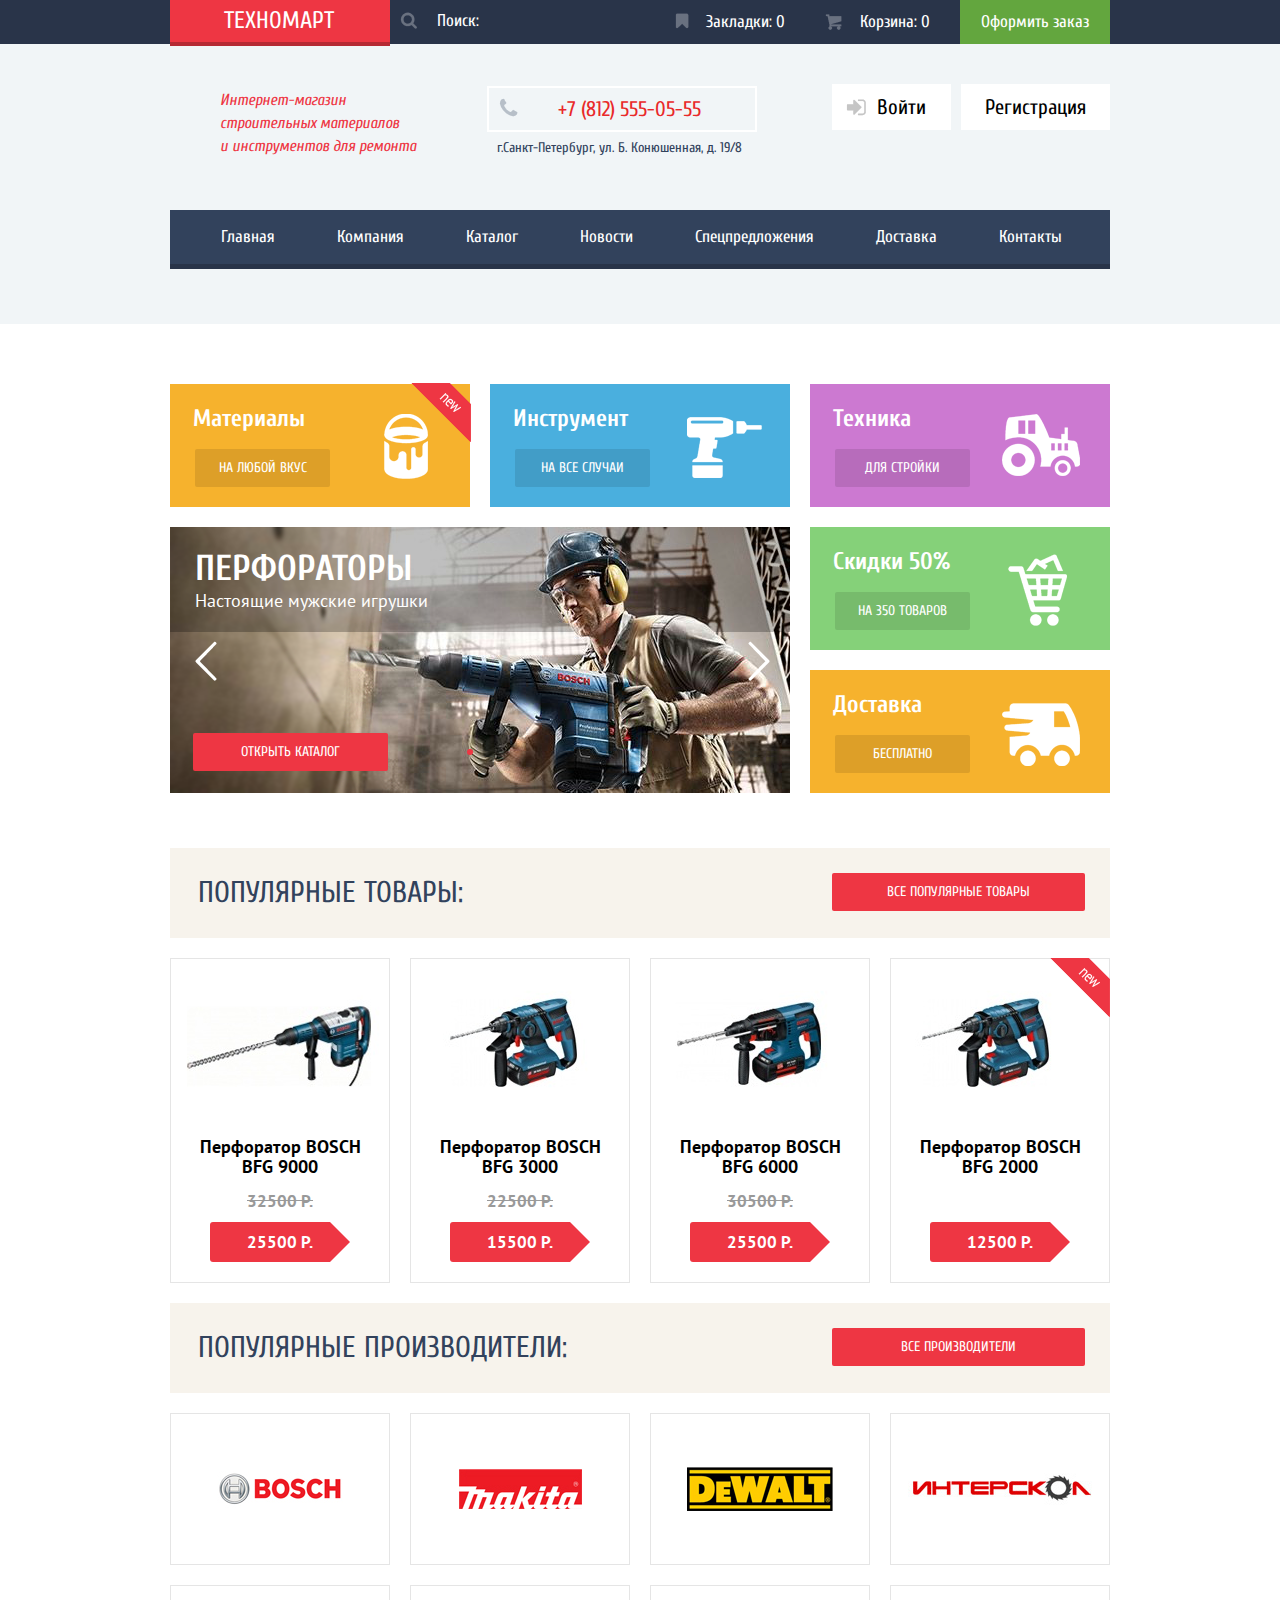
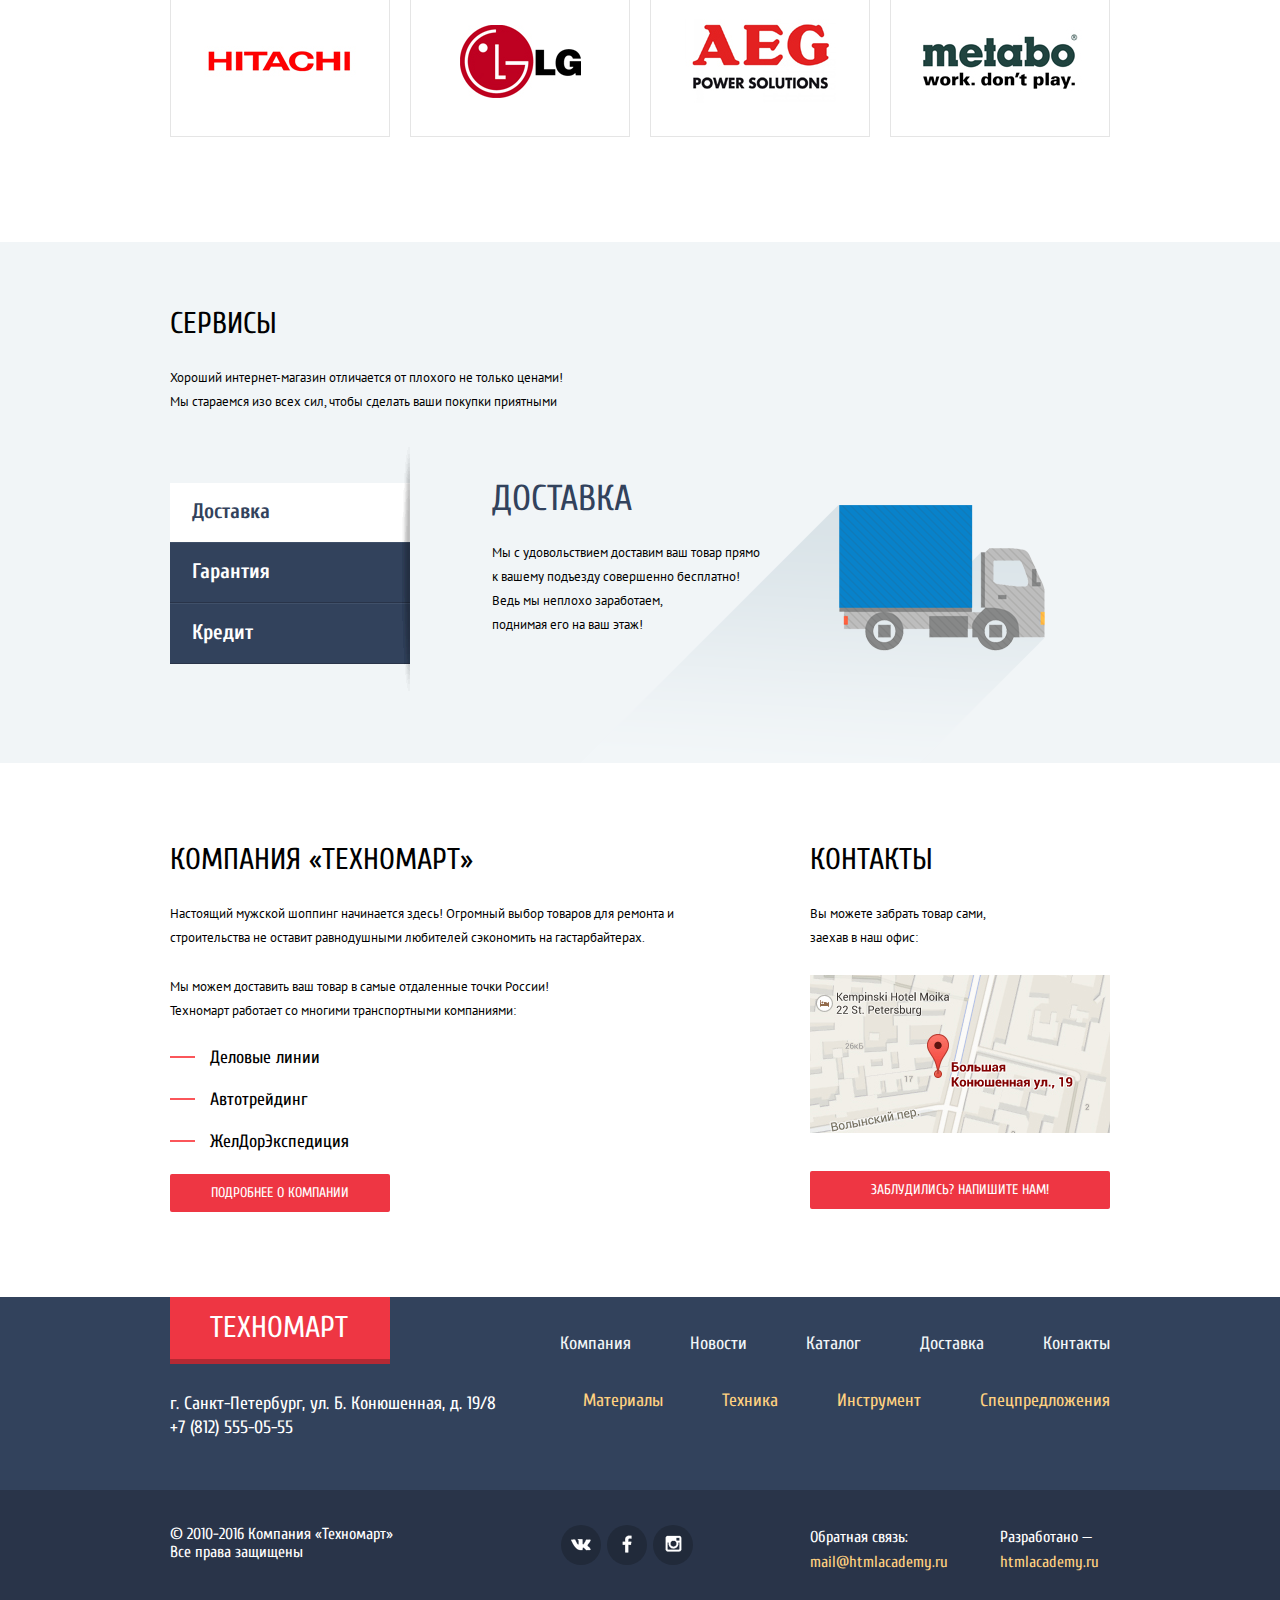
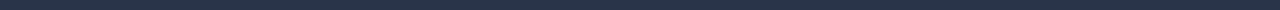
==== index.html @ 6ce5823b "Декоративные элементы" ====
<!DOCTYPE html>
<html lang="ru">
    <head>
        <link href="https://fonts.googleapis.com/css?family=Cuprum:400,400i,700|PT+Sans:400,400i,700&amp;subset=cyrillic" rel="stylesheet">
        <link rel="stylesheet" href="css/normalize.css">
        <link href="css/style.css" rel="stylesheet">
        <meta charset="utf-8">
        <title>HTML Academy: Техномарт</title>
    </head>
    <body>
        <header class="main-header">
            <div class="upper-header">
            	<div class="container">
                	<div class="index-logo">
                    	<a href="#">
                        	Техномарт
                    	</a>
                	</div>
                	<div class="search">
                    	<form action="#" method="post">
                        	<input type="text" name="search" value="Поиск:">
                    	</form>
                	</div>
                	<div class="client-bar clearfix">
                		<ul class="client-bar-list">
                			<li>
                        	<a href="#" class=bookmarks> Закладки: 0</a>
                        	</li>
                        	<li>
                        	<a href="#" class="basket"> Корзина: 0</a>
                        	</li>
                        	<li>
                        	<a href="#" class="place-order"> Оформить заказ</a>
                        	</li>
                        </ul>
                	</div>
            	</div>
            </div>
            <div class="central-header clearfix">
                <div class="container">
                	<p class="market-description">
						Интернет-магазин<br>
						строительных материалов<br>
						и инструментов для ремонта
                	</p>
                	<div class="header-contacts">
                   		<div class="phone-number">
                       		+7 (812) 555-05-55
                    	</div>
                    	<span class="adress-header">г.Санкт-Петербург, ул. Б. Конюшенная, д. 19/8 </span>
                	</div>
                	<div class="enter-account clearfix">
                    	<a href=# class="btn-account-login btn-account">Войти</a>
                    	<a href=# class="btn-account-regist btn-account">Регистрация</a>
                	</div>
            	</div>
            </div>
            <div class="container">
                <nav class="main-navigation">
                	<ul>
                    	<li>
                        	<a href="index.html">Главная</a>
                    	</li>
                    	<li>
                        	<a href="#">Компания</a>
                    	</li>
                    	<li>
                        	<a href="catalog.html">Каталог</a>
                    	</li>
                    	<li>
                        	<a href="#">Новости</a>
                    	</li>
                    	<li>
                        	<a href="#">Спецпредложения</a>
                    	</li>
                    	<li>
                        	<a href="#">Доставка</a>
                    	</li>
                    	<li>
                        	<a href="#">Контакты</a>
                    	</li>
                	</ul>
                </nav>
            </div>	 	
        </header>
        <main class="main-container">
            <div class="container clearfix">
            <div class="promo-block clearfix">
                <div class="promo-materials promo-yellow materials-picture">
                <div class="flag flag-new">новинка</div>
                    <span class="promo-title">Материалы</span>
                    <a href="#" class="btn-promo-title">На любой вкус</a>
                </div>
                <div class="promo-materials promo-blue tool-picture">
                    <span class="promo-title ">Инструмент</span>
                    <a href="#" class="btn-promo-title">На все случаи</a>
                </div>
                <div class="promo-materials promo-purple equipment-picture">
                    <span class="promo-title">Техника</span>
                    <a href="#" class="btn-promo-title">Для стройки</a>
                </div>
                <div class="promo-materials promo-green discount-picture">
                    <span class="promo-title">Скидки 50%</span>
                    <a href="#" class="btn-promo-title">На 350 товаров</a>
                </div>
                <div class="slider">
                    <figure class="slider-content">
                        <img src="img/slider-drills.png" alt="Перфораторы">
                    </figure>
                    <div class="slider-info">
                        <h2>Перфораторы</h2>
                        <span>Настоящие мужские игрушки</span>
                    </div>
                    <button class="btn slider-prev" type="button" id="slider-prev">
                        Назад
                    </button>
                    <label for="slider-prev" class="slider-prev-label"></label>
                    <button class="btn slider-next" type="button" id="slider-next">
                        Вперёд
                    </button>
                    <label for="slider-next" class="slider-next-label"></label>
                    <div class="open-catalog">
                        <a href="#" class="red-button">Открыть каталог</a>
                    </div>
                </div>
                <div class="promo-materials promo-yellow delivery-picture">
                    <span class="promo-title ">Доставка</span>
                    <a href="#" class="btn-promo-title">Бесплатно</a>
                </div>
            </div>
            <div class="popular-products">
                <div class="popular clearfix">
                    <h1>Популярные товары:</h1>
                    <a href="#" class="show-popular red-button">Все популярные товары</a>	
                </div>
                <div class="items-list">
                    <article class="item-article">
                        <div class="hidden-buttons">
                            <a href="#" class="btn-buy-item">  <!--скрытые кнопки-->
                                Купить
                            </a>
                            <a href="#" class="btn-add-bookmark">
                                В закладки
                            </a>
                        </div>
                        <div class="image">
                        <img width="218" height="168" src="img/bfg9000.jpg" alt="Перфоратор Bosch Bfg 9000">
                        </div>
                        <div class="product-name">
                            Перфоратор <span>Bosch Bfg 9000</span>
                        </div>
                        <div class="full-price">
                            32500 р.
                        </div>
                        <div class="sale-price">
                            25500 р.
                        </div>
                    </article>
                    <article class="item-article">
                        <div class="hidden-buttons">
                            <a href="#" class="btn-buy-item">  <!--скрытые кнопки-->
                                Купить
                            </a>
                            <a href="#" class="btn-add-bookmark">
                                В закладки
                            </a>
                        </div>
                        <div class="image">
                            <img width="218" height="168" src="img/bfg3000.jpg" alt="Перфоратор Bosch Bfg 3000">
                        </div>
                        <div class="product-name">
                            Перфоратор <span>Bosch Bfg 3000</span>
                        </div>
                        <div class="full-price">
                            22500 р.
                        </div>
                        <div class="sale-price">
                            15500 р.
                        </div>
                    </article>
                    <article class="item-article">
                        <div class="hidden-buttons">
                            <a href="#" class="btn-buy-item">  <!--скрытые кнопки-->
                                Купить
                            </a>
                            <a href="#" class="btn-add-bookmark">
                                В закладки
                            </a>
                        </div>
                        <div class="image">
                            <img width="218" height="168" src="img/bfg6000.jpg" alt="Перфоратор Bosch Bfg 6000">
                        </div>
                        <div class="product-name">
                            Перфоратор <span>Bosch Bfg 6000</span>
                        </div>
                        <div class="full-price">
                            30500 р.
                        </div>
                        <div class="sale-price">
                            25500 р.
                        </div>
                    </article>
                    <article class="item-article ">
                        <div class="flag flag-new">новинка</div>
                        <div class="hidden-buttons">
                            <a href="#" class="btn-buy-item">  <!--скрытые кнопки-->
                                Купить
                            </a>
                            <a href="#" class="btn-add-bookmark">
                                В закладки
                            </a>
                        </div>
                        <div class="image">
                            <img width="218" height="168" src="img/bfg2000.jpg" alt="Перфоратор Bosch Bfg 2000">
                        </div>
                        <div class="product-name">
                            Перфоратор <span>Bosch Bfg 2000</span>
                        </div>
                        <div class="full-price">
                        </div>
                        <div class="sale-price">
                            12500 р.	
                        </div>
                    </article>
                </div>
                <div class="popular clearfix">
                    <h1>Популярные производители:</h1>
                    <a href="#" class="show-popular red-button">Все производители</a>	  
                </div>
                <div class="popular-producers-logo">
                    <a href="#">
                        <img src="img/bosch.jpg" alt="Bosch">
                    </a>
                    <a href="#">
                        <img src="img/makita.jpg" alt="Makita">
                    </a>
                    <a href="#">
                        <img src="img/dewalt.jpg" alt="Dewalt">
                    </a>
                    <a href="#">
                        <img src="img/interskol.jpg" alt="Интерскол">
                    </a>
                    <a href="#">
                        <img src="img/hitachi.jpg" alt="Hitachi">
                    </a>
                    <a href="#">
                        <img src="img/lg.jpg" alt="Lg">
                    </a>
                    <a href="#">
                        <img src="img/aeg.jpg" alt="Aeg">
                    </a> 
                    <a href="#">
                        <img src="img/metabo.jpg" alt="Metabo">
                    </a>  	
                </div>
            </div>
            </div>
            <div class="service-block">
            	<div class="container">
                	<div class="service-title">
                    	<h2>Сервисы</h2>
                    	<p>
                        	Хороший интернет-магазин отличается от плохого не только ценами!<br>
                        	Мы стараемся изо всех сил, чтобы сделать ваши покупки приятными	
                    	</p>
                	</div>
                	<div class="service-slider clearfix">
                    	<div class="service-slider-buttons">
                            <ul class="service-slider-ul">
                    		  <li class="active-delyvery-slider"><a>Доставка</a></li><!--Слайдер-->
                    		  <li class="btn-delyvery-slider"><a href="#">Гарантия</a></li>
                    		  <li class="btn-delyvery-slider"><a href="#">Кредит</a></li>
                            </ul>
                    	</div>
                    	<div class="about-delivery">
                    		<h2>Доставка</h2>
                    		<p>
                                Мы с удовольствием доставим ваш товар прямо
                                к вашему подъезду совершенно бесплатно!<br>
                                Ведь мы неплохо заработаем,<br>
                                поднимая его на ваш этаж!	
                    		</p>
                    	</div>
                        <div class="about-guarantee">
                            <h2>Гарантия</h2>
                            <p>
                               Если купленный у нас товар поломается или заискит,
                               а также в случае пожара, спровоцированного его возгоранием,
                               вы всегда можете быть уверенны в нашей гарантиию Мы обменяем
                               сгоревший товар на новый.
                               Дом уж восстановите как-нибудь сами.      
                            </p>
                        </div>
                        <div class="about-credit">
                            <h2>Кредит</h2>
                            <p>
                                Залезть в долговую яму стало проще!
                                Кредитные консультанты придут вам на помощь. 
                            </p>
                            <a href="#">Отправить заявку</a>
                        </div>
                	</div>
            	</div>
            </div>
            <div class="clearfix about-company-all container">
            <div class="about-company">
                <h2>Компания «Техномарт»</h2>
                <p>
                    Настоящий мужской шоппинг начинается здесь! Огромный выбор товаров для ремонта и<br>
                    строительства не оставит равнодушными любителей сэкономить на гастарбайтерах.	
                </p>
                <p>
                    Мы можем доставить ваш товар в самые отдаленные точки России!<br>
                    Техномарт работает со многими транспортными компаниями:	
                </p>
                <ul class="transport-list">
                    <li>
                        Деловые линии
                    </li>
                    <li>
                        Автотрейдинг
                    </li>
                    <li>
                        ЖелДорЭкспедиция
                    </li>
                </ul>
                <a href="#" class="more-about-company red-button">Подробнее о компании</a>
            </div>
            <div class="adress-map">
                <h2>Контакты</h2>
                <p>
                    Вы можете забрать товар сами,<br>
                    заехав в наш офис:	
                </p>
                <a href="#">
                    <img src="img/map.jpg" alt="Карта">
                </a>
                <a href="#" class="btn-lost red-button">
                    Заблудились? Напишите нам!
                </a>
            </div>
         
            </div>
            <section class="pre-footer clearfix">
            	<div class="container">
                <div class="logo-block">
                <a href="#" class="logo-footer">
                    Техномарт
                </a>
                <p class="pre-footer-adress">
                    г. Санкт-Петербург, ул. Б. Конюшенная, д. 19/8<br>
                    +7 (812) 555-05-55
                </p>
                </div>
                <nav class="pre-footer-navigation">
                    <ul class="nav-list">
                        <li>
                            <a href="№">Компания</a>
                        </li>
                        <li>
                            <a href="#">Новости</a>
                        </li>
                        <li>
                            <a href="catalog.html">Каталог</a>
                        </li>
                        <li>
                            <a href="#">Доставка</a>
                        </li>
                        <li>
                            <a href="#">Контакты</a>
                        </li>
                    </ul>
                    <ul class="colored-nav-list">
                        <li>
                            <a href="#">Материалы</a>
                        </li>
                        <li>
                            <a href="#">Техника</a>
                        </li>
                        <li>
                            <a href="#">Инструмент</a>
                        </li>
                        <li>
                            <a href="#">Спецпредложения</a>
                        </li>
                    </ul>
                </nav>
                </div>
            </section>
            </div>
        </main>
        <footer class="main-footer clearfix">
            <div class="container">
                <section class="copyright">
                    © 2010-2016 Компания «Техномарт»<br>
                    Все права защищены 
                </section>
                <section class="footer-social">
                    <a class="social-btn social-btn-vk" href="#">Вконтакте</a>
                    <a class="social-btn social-btn-fb" href="#">Фейсбук</a>
                    <a class="social-btn social-btn-inst" href="#">Инстаграм</a>
                </section>
                <section class="feedback">
                    <span>Обратная связь:</span>
                    <a class="btn" href="#">mail@htmlacademy.ru</a>
                </section>
                <section class="developer-copyright">
                    <span>Разработано —</span>
                    <a class="btn" href="https://htmlacademy.ru">htmlacademy.ru</a>
                </section>
            </div>   	
        </footer>
        <div class="modal-content">
            <button class="modal-content-close" type="button" title="Закрыть">Закрыть</button>
            <form class="login-form" action="#" method="post">
                <div class="client-name-div">
                    <p>Ваше имя:</p>
                    <input class="client-name" type="text" name="client-name" placeholder="Представьтесь, пожалуйста">
                </div>
                <div class="client-email-div">
                    <p>Ваш e-mail:</p>
                    <input class="client-email" type="text" name="client-email" placeholder="Для отправки овтета">
                </div>
                <div class="client-letter-div">
                    <p>Текст письма:</p>
                    <textarea class="client-letter"  name="client-letter">В свободной форме </textarea>
                </div>
                <div class="button-background">
                    <button class="btn-modul" type="submit">Отправить</button>
                </div>
            </form>
        </div>
        <div class="modal-content-map">
            <button class="modal-content-close" type="button" title="Закрыть">Закрыть</button>
            <div id="yandex-map"></div>
        </div>
    </body>
</html>
---- css/style.css ----
body {
	font-size:14px ;
	line-height:24px;
	color:#000000;
	font-weight: normal;
	font-family: 'Cuprum','PT Sans', sans-serif;
	min-width: 1200px;
	margin: 0px;
	padding: 0px;
	}

h1 {
	font-size:30px ;
	line-height:30px;
	color:32425c;
	font-weight:normal;
	font-family: 'Cuprum', sans-serif;
}

h2 {
	font-size:30px ;
	line-height:24px;
	color:000000;
	font-weight:normal;
	font-family: 'Cuprum', sans-serif;
}
.sprite {
  background-image: url(../img/sprite.png);
  background-repeat: no-repeat;
  display: block;
}

.sprite--icon-check-off {
  width: 23px;
  height: 23px;
  background-position: -10px -10px;
}

.sprite--icon-check-off-pointer {
  width: 23px;
  height: 23px;
  background-position: -10px -53px;
}

.sprite--icon-check-on {
  width: 27px;
  height: 23px;
  background-position: -10px -96px;
}

.sprite--icon-check-on-pointer {
  width: 27px;
  height: 23px;
  background-position: -10px -139px;
}

.sprite--icon-circle-dot {
  width: 25px;
  height: 25px;
  background-position: -10px -182px;
}

.sprite--icon-circle-dot-pointer {
  width: 25px;
  height: 25px;
  background-position: -10px -227px;
}

.sprite--icon-circle-pointer {
  width: 25px;
  height: 25px;
  background-position: -10px -272px;
}

.sprite--icon-down-pointer {
  width: 11px;
  height: 10px;
  background-position: -10px -317px;
}

.sprite-Cross {
  width: 21px;
  height: 21px;
  background-position: -10px -347px;
}

.sprite-credit-image {
  width: 465px;
  height: 285px;
  background-position: -10px -388px;
}

.sprite-delivery-car {
  width: 468px;
  height: 261px;
  background-position: -10px -693px;
}

.sprite-guarantee-image {
  width: 389px;
  height: 283px;
  background-position: -10px -974px;
}

.sprite-hitachi {
  width: 169px;
  height: 31px;
  background-position: -10px -1277px;
}

.sprite-icon-basket {
  width: 17px;
  height: 16px;
  background-position: -10px -1328px;
}

.sprite-icon-basket-active {
  width: 17px;
  height: 16px;
  background-position: -10px -1364px;
}

.sprite-icon-bookmark {
  width: 14px;
  height: 16px;
  background-position: -10px -1400px;
}

.sprite-icon-bookmark-active {
  width: 14px;
  height: 16px;
  background-position: -10px -1436px;
}

.sprite-icon-circle {
  width: 25px;
  height: 25px;
  background-position: -10px -1472px;
}

.sprite-icon-delivery {
  width: 78px;
  height: 63px;
  background-position: -10px -1517px;
}

.sprite-icon-discount {
  width: 59px;
  height: 72px;
  background-position: -10px -1600px;
}

.sprite-icon-down-active {
  width: 9px;
  height: 9px;
  background-position: -10px -1692px;
}

.sprite-icon-down-dir {
  width: 11px;
  height: 10px;
  background-position: -10px -1721px;
}

.sprite-icon-equipment {
  width: 78px;
  height: 62px;
  background-position: -10px -1751px;
}

.sprite-icon-facebook {
  width: 10px;
  height: 18px;
  background-position: -10px -1833px;
}

.sprite-icon-home {
  width: 15px;
  height: 12px;
  background-position: -10px -1871px;
}

.sprite-icon-instagram {
  width: 17px;
  height: 17px;
  background-position: -10px -1903px;
}

.sprite-icon-left {
  width: 22px;
  height: 40px;
  background-position: -10px -1940px;
}

.sprite-icon-login {
  width: 20px;
  height: 17px;
  background-position: -10px -2000px;
}

.sprite-icon-login-active {
  width: 20px;
  height: 17px;
  background-position: -10px -2037px;
}

.sprite-icon-logout {
  width: 21px;
  height: 17px;
  background-position: -10px -2074px;
}

.sprite-icon-logout-active {
  width: 21px;
  height: 17px;
  background-position: -10px -2111px;
}

.sprite-icon-materials {
  width: 44px;
  height: 65px;
  background-position: -10px -2148px;
}

.sprite-icon-phone {
  width: 19px;
  height: 19px;
  background-position: -10px -2233px;
}

.sprite-icon-right {
  width: 22px;
  height: 40px;
  background-position: -10px -2272px;
}

.sprite-icon-right-breadcrumbs {
  width: 8px;
  height: 12px;
  background-position: -10px -2332px;
}

.sprite-icon-search {
  width: 17px;
  height: 17px;
  background-position: -10px -2364px;
}

.sprite-icon-search-active {
  width: 17px;
  height: 17px;
  background-position: -10px -2401px;
}

.sprite-icon-search-red {
  width: 17px;
  height: 17px;
  background-position: -10px -2438px;
}

.sprite-icon-tool {
  width: 75px;
  height: 61px;
  background-position: -10px -2475px;
}

.sprite-icon-up-dir {
  width: 11px;
  height: 10px;
  background-position: -10px -2556px;
}

.sprite-icon-up-dir-active {
  width: 11px;
  height: 10px;
  background-position: -10px -2586px;
}

.sprite-icon-up-pointer {
  width: 11px;
  height: 10px;
  background-position: -10px -2616px;
}

.sprite-icon-user {
  width: 20px;
  height: 18px;
  background-position: -10px -2646px;
}

.sprite-icon-user-active {
  width: 20px;
  height: 18px;
  background-position: -10px -2684px;
}

.sprite-icon-vk {
  width: 20px;
  height: 12px;
  background-position: -10px -2722px;
}

.sprite-new-flag {
  width: 60px;
  height: 59px;
  background-position: -10px -2754px;
}

.clearfix::after {
  content: "";

  display: table;
  clear: both;
}
.container {
	width:940px;
	margin: 0 auto;
	padding: 0 5px;
}				
.main-header {
	background:#f1f5f7;
	min-height:260px;
	padding-bottom:60px;
	margin-bottom: 30px;
}
.upper-header {
	background:#293449;
	margin: 0 auto;
  	min-height: 40px;
}
.central-header {
	background:#f1f5f7;
	margin: 0px auto;
}
.main-navigation{
	box-shadow: 0 5px 0 0 #293449;
	font-family: 'Cuprum', sans-serif;
	background:#32425c; 
}
.main-navigation a {
	display: block;			/*что бы увеличить активную область ссылок сделали их блочными и добавили отступы*/
  padding: 15px 31px;

  color: #ffffff;
  text-decoration: none;
}


.main-navigation ul { 
				   				/* обнулили отступы и удалили маркеры у меню*/
	position: relative;
  margin: 0;
  padding-left: 20px;

  list-style: none;
  font-size: 0;
}
.main-navigation li {  /*выстроили элементы списка в одну строку*/
 	display: inline-block;

  font-size: 17px;
  line-height:auto;
  vertical-align: top;
}
.main-navigation a:hover {
  background: #293449;
}
.main-navigation a:active {
	background: #1d2739;
	color: #868c95;
}


					/* элементы central-header*/
.market-description {
	margin-top: 45px;
	margin-left:50px;
	margin-right:70px;
	margin-bottom:50px;  
	float: left;
	min-width:197px;
	min-height:60px; 
	color:#ee3643;
	font-style: italic;
	font-size: 16px;
  	line-height:23px;

}
.header-contacts{
	margin-top: 42px;
	margin-bottom:50px;
	margin-right:auto;
	float:left;
	width:270px;
	min-height:70px;
}
.phone-number {
	position: relative;
	padding-left:69px;
	padding-right:39px;
	padding-bottom:9px;
	padding-top:9px;
	border:2px solid white;  
	color:#e9292a;
	font-size: 21px;
	line-height: auto;
	
}
.phone-number::before {
  content: "";
  position: absolute;
  top: 10px;
  left: 10px;

  width: 19px;
  height: 19px;
  background: transparent url("../img/sprite.png") no-repeat;
  background-position: -10px -2233px;
 
}
.adress-header {
	display:inline-block;
	margin-left:10px;
	margin-top:4px; 
	font-size: 14px;
	color:#32425c;
}

.enter-account{
	margin-top: 40px;
	margin-bottom:70px;
	float:right;
	width:auto;
	
}
.active-account {
	margin-top: 40px;
	margin-bottom:50px;
	float:right;
	width: 299px;
	
}
.btn-loged {
	position: relative;
	font-size: 21px;
	line-height:auto;
	padding-left:45px;
	padding-bottom:11px ;
	padding-right:68px ;
	padding-top:11px ;
	display:inline-block;
	background-color: #ffffff;	
	text-decoration: none;
	color:black;

}
.btn-loged::after {		/* изменение состояний кнопки Равшан*/
  content: "";
  position: absolute;
  top: 15px;
  right: 10px;
  background: transparent url("../img/sprite.png") no-repeat;
  width: 20px;
  height: 17px;
  background-position: -10px -2000px;
}
.btn-loged:hover::after {
  content: "";
  position: absolute;
  top: 15px;
  right: 10px;
  background: transparent url("../img/sprite.png") no-repeat;
  width: 20px;
  height: 17px;
  background-position: -10px -2037px;
    
}
.btn-loged:active::after {
  	content: "";
  	position: absolute;
  	top: 15px;
  	right: 10px;
  	background: transparent url("../img/sprite.png") no-repeat;
    width: 20px;
    height: 17px;
    background-position: -10px -2000px;    
}
.btn-loged::before {		/* изменение состояний кнопки Равшан*/
  	content: "";
  	position: absolute;
  	top: 15px;
  	left: 14px;
  	background: transparent url("../img/sprite.png") no-repeat;
	width: 20px;
    height: 18px;
    background-position: -10px -2646px;
}
.btn-loged:hover::before {
  	content: "";
  	position: absolute;
  	top: 15px;
  	left: 14px;
  	background: transparent url("../img/sprite.png") no-repeat;
    width: 20px;
    height: 18px;
    background-position: -10px -2684px;
    
}
.btn-loged:active::before {
  	content: "";
  	position: absolute;
  	top: 15px;
  	left: 14px;
  	background: transparent url("../img/sprite.png") no-repeat;
	width: 20px;
    height: 18px;
    background-position: -10px -2646px;   
}


.btn-account-login{
	position: relative;
	font-size: 21px;
	line-height:auto;
	padding-left:45px;
	padding-bottom:11px ;
	padding-right:25px ;
	padding-top:11px ;
	display:inline-block;
	background-color: #ffffff;	
	text-decoration: none;
	color:black;
}
.btn-account-login::before {
  	content: "";
  	position: absolute;
  	top: 15px;
  	left: 14px;
  	background: transparent url("../img/sprite.png") no-repeat;
    width: 20px;
    height: 17px;
    background-position: -10px -2000px;
}
.btn-account-login:hover::before {
  	content: "";
  	position: absolute;
  	top: 15px;
  	left: 14px;
  	background: transparent url("../img/sprite.png") no-repeat;
    width: 20px;
    height: 17px;
    background-position: -10px -2037px;
    
}
.btn-account-login:active::before {
  	content: "";
  	position: absolute;
  	top: 15px;
  	left: 14px;
  	background: transparent url("../img/sprite.png") no-repeat;
    width: 20px;
    height: 17px;
    background-position: -10px -2000px;    
}
.btn-account:hover {
	color: #ee3643;
}
.btn-account:active {
	color:#b2b2b2;
}

.btn-account-regist{
	padding: 11px 24px;
	font-size: 21px;
	line-height:auto;
	margin-left: 6px;
	background-color: #ffffff;
	display:inline-block;
	text-decoration: none;
	color:black;
}
.btn-account-active{
	position: relative;
	margin-left: 20px;
	margin-right: 11px;
	display:inline-block;
	color:#32425c;
	font-size: 16px;
}
.btn-account-dot::before {
  	content: "";
  	position: absolute;
  	top: 11px;
  	left: 90px;
  	background: #32425c;
  	border-radius:10px;
    width: 4px;
    height: 4px;
}
						/* элементы upper-header*/

.client-bar-list a {
  	color: #ffffff;
  	text-decoration: none;
}
.client-bar-list{
	float: right;
	margin: 0;
 	padding: 0;
 	font-size: 0;
  list-style: none;
}
.client-bar-list li {
  display: inline-block;
  font-size: 17px;
  line-height: auto;
  vertical-align: top;
}
.place-order {
	padding-top:10px;
	padding-bottom:10px;
	padding-right: 21px;
	padding-left: 21px;
	display:block;
	background: #63a63e;
}
.active-basket{
	position: relative;
	padding-top:10px;
	padding-bottom:10px;
	padding-right: 26px;
	padding-left: 45px;
	background: #ee3643;
	display:block;	
}
.bookmarks {
	position: relative;
	display:block;	
	padding-right: 30px;
	padding-left: 45px;
	padding-top:10px;
	padding-bottom:10px;
}
.basket {
	position: relative;
	padding-top:10px;
	padding-bottom:10px;
	padding-right: 30px;
	padding-left: 45px;
	display:block;	
}
.active-basket::before {
  content: "";
  position: absolute;
  top: 14px;
  left: 11px;
  background: url("../img/sprite.png") no-repeat;
  width: 17px;
  height: 16px;
  background-position: -10px -1364px;
  opacity: 0.3;
}
.basket::before {
  content: "";
  position: absolute;
  top: 14px;
  left: 10px;
  background:  url("../img/sprite.png") no-repeat;
  width: 17px;
  height: 16px;
  background-position: -10px -1364px;
  opacity: 0.3;
}
.bookmarks::before {
  content: "";
  position: absolute;
  top: 13px;
  left: 14px;
  background: url("../img/sprite.png") no-repeat;
  width: 14px;
  height: 16px;
  background-position: -10px -1436px;
  opacity: 0.3;
}
.bookmarks:hover::before, .basket:hover::before, .active-basket:hover::before {
  opacity: 1;
}
.bookmarks:active::before, .basket:active::before, .active-basket:active::before {
	opacity: 0.5;
}
.place-order:hover {
	background: #5fbb2d;
}
.bookmarks:hover {
	background: #212a3a;
}
.basket:hover {
	background: #212a3a;
}
.place-order:active {
	color: rgba( 255, 255, 255, 0.5);
	background: #63a63e;
}
.bookmarks:active {
	color: rgba( 255, 255, 255, 0.6);
	background: #161d29;
}
.basket:active {
	color: rgba( 255, 255, 255, 0.5);
	background: #161d29;
}
.active-basket:active {
	color: rgba( 255, 255, 255, 0.5);
}

.index-logo {
	float:left;
	width:220px;

}
.index-logo a {
	display: block;			
  font-size: 24px;
  line-height: 24px;
  padding-top:9px ;
  padding-bottom:9px ;
  padding-left:54px;
  padding-right:55px;
  color: #ffffff;
  background-color:#ee3643;
  text-decoration: none;
  text-transform:uppercase;
}
.index-logo {
	box-shadow: 0 4px 0 0 #b52933;
}
.index-logo a:hover{
	background: #ca2c37;
}
.index-logo a:active{
	background: #ba2732;
}
.search input[type="text"] {
	position: relative;
	background:#293449;
	float:left;
	min-width:222px;
	padding-left: 47px;
	padding-top:12px;
	padding-bottom:12px;
	border:none;
	color:white;
	font-size: 17px;
	font-family: "cuprum";
}
 
.search input[type="text"]{    
  background-image: url("../img/sprite.png");
  background-repeat: no-repeat;
  width: 17px;
  height: 17px;
  background-position: 0px -2352px;
}
.search input[type="text"]:hover{    
  background-image: url("../img/sprite.png");
  background-repeat: no-repeat;
  background-color:#212a3a; 
  width: 17px;
  height: 17px;
  background-position: 0px -2390px;
}

.search input[type="text"]:focus{    
  background-image: url("../img/sprite.png");
  background-repeat: no-repeat;
  background-color:#ffffff;
  color: #000000; 
  width: 17px;
  height: 17px;
  background-position: 0px -2426px;
}

						/* разметка промо блока*/
.promo-block {
	width:940px;
	margin-bottom:35px;
  margin-top:60px; 
}
.promo-materials {
  position: relative;
	float:left;
	margin-left:20px;
	margin-bottom:20px;
	width:300px; 
	height:123px; 
}

.promo-materials:nth-child(1){
	margin: 0px;
}
.promo-materials:nth-child(4){
	float: right;
}
.promo-materials:nth-child(5){
	float: right;
}

.promo-yellow {
  background: #f6b22d;
}
.promo-purple{
  background: #cc79d1;
}
.promo-blue {
  background: #4aafde;
}
.promo-green { 
  background: #85d179;
}

 .btn-promo-title {
  width: 135px;
  height: 28px;
  padding-top: 10px;
  text-transform: uppercase;
  text-decoration: none;
  position: absolute;
  bottom:20px ;
  left:25px ;
  float:left;
  text-align: center;
  color: #ffffff;
  font-size: 14px;
  line-height: 18px;
  font-family: "Cuprum";
  background: rgba(0,0,0, 0.1);
  border-radius: 2px;
}
.btn-promo-title:hover{
  background: rgba(0,0,0, 0.2);
}
.btn-promo-title:active{
  background: rgba(0,0,0, 0.3); 
}
.promo-title{
  position: absolute;
  bottom:73px ;
  font-weight: bold;
  left:23px ;
  font-size: 24px;
  line-height: 30px;
  color: #ffffff;
  font-family: "Cuprum";
}
.promo-materials .flag{
  position:absolute;
  top:-1px;
  right:-1px;
  width:60px;
  height:60px;
  text-indent:-1000px;
  overflow:hidden;
  z-index:20;
}

.promo-materials .flag-new{
    background:url("../img/new-flag.png") no-repeat 0 0;
}

.materials-picture::before {
    content: "";
    position: absolute;
    top: 30px;
    right: 42px;
    background: url("../img/sprite.png") no-repeat;
    width: 44px;
    height: 65px;
    background-position: -10px -2148px;  
}

.tool-picture::before {
    content: "";
    position: absolute;
    top: 33px;
    right: 28px;
    background: url("../img/sprite.png") no-repeat;
    width: 75px;
    height: 61px;
    background-position: -10px -2475px;
}
.equipment-picture::before {
    content: "";
    position: absolute;
    top: 30px;
    right: 30px;
    background: url("../img/sprite.png") no-repeat;
    width: 78px;
    height: 62px;
    background-position: -10px -1751px;
}
.discount-picture::before {
    content: "";
    position: absolute;
    top: 27px;
    right: 43px;
    background: url("../img/sprite.png") no-repeat;
    width: 59px;
    height: 72px;
    background-position: -10px -1600px;
}
.delivery-picture::before {
    content: "";
    position: absolute;
    top: 33px;
    right: 30px;
    background: url("../img/sprite.png") no-repeat;
    width: 78px;
    height: 63px;
    background-position: -10px -1517px;
}
.slider{
  width:620px;
  float:left;
  position: relative;
}
.slider-content{
  margin:0px;
}

.open-catalog a {
  width: 195px;
  height: 28px;
  padding-top: 10px;
  text-transform: uppercase;
  text-decoration: none;
  position: absolute;
  z-index: 1;
  bottom:30px ;
  left:23px;
  text-align: center;
  color: #ffffff;
  font-size: 14px;
  line-height: 18px;
  font-family: "Cuprum";
  background: #ee3643;
  border-radius: 2px;
}
.red-button:hover {
  background: #ca2c37;
}
.red-button:active {
  background: #ba2732;
}

.slider-prev,.slider-next {
  display: none;
  position: relative;
}
.slider-prev-label,.slider-next-label {
  position: relative;
}

.slider-prev-label::before {
  content: "";
  position:absolute;
  cursor: pointer;
  bottom:120px;
  left: 25px;
  z-index: 1;
  background-image: url("../img/sprite.png");
  background-repeat: no-repeat;
  width: 22px;
  height: 40px;
  background-position: -10px -1940px;
}
.slider-next-label::before {
  content: "";
  position:absolute;
  cursor: pointer;
  bottom:120px;
  right: 20px;
  z-index: 1;
  background-image: url("../img/sprite.png");
  background-repeat: no-repeat;
  width: 22px;
  height: 40px;
  background-position: -10px -2272px;
}

.slider-info {
  top:30px;
  left:25px ;
  position: absolute;
}
.slider-info h2 {
    font-size: 36px;
    font-weight: bold;
    color: #ffffff;
    text-transform: uppercase;
    margin: 0;
    margin-bottom: 8px;
}

.slider-info span {
    font-size: 18px;
    line-height: 24px;
    color: #ffffff;
    font-family: "PT sans";
}

.popular {
	height:90px;
	background: #f7f3ec;
	margin-bottom: 20px; 
}
.popular h1{
  padding-left: 28px;
  display: inline-block;
  text-transform: uppercase;
  padding-bottom:10px;
  padding-top: 10px;
  font-size: 30px;
  line-height: 30px;
  color: #32425c;
}
.show-popular{
  width: 253px;
  height: 28px;
  padding-top: 10px;
  margin-right: 25px;
  margin-top: 25px;
  text-transform: uppercase;
  text-decoration: none;
	float:right;
  text-align: center;
  color: #ffffff;
  font-size: 14px;
  line-height: 18px;
  font-family: "Cuprum";
  background: #ee3643;
  border-radius: 2px;
}	

				                                    /* товары*/
.item-article {
	position: relative;
	display:inline-block;
	margin-right:20px;
	margin-bottom:20px;
	vertical-align: top;
	width:218px;
  border:1px solid #e5e5e5;
  font-weight: bold;
  line-height: 20px;
  text-align: center;
  font-family: "PT Sans";
}

.item-article .flag{
    position:absolute;
    top:-1px;
    right:-1px;
    width:60px;
    height:60px;
    text-indent:-1000px;
    overflow:hidden;
     z-index:20;
}
.item-article .flag-new{
    background:url("../img/new-flag.png") no-repeat 0 0;
}
.item-article .hidden-buttons{
    position:absolute;
    top:0;
    left:0;
    width:218px;
    height:88px;
    padding:40px 0;
    background-color:rgba(255,255,255,0.9);
    z-index:10;
}
.item-article .hidden-buttons .btn-buy-item,
.item-article .hidden-buttons .btn-add-bookmark{
    position: relative;
    display:block;
    width:129px;
    margin:0 auto;
    margin-bottom:7px;
    padding:7px 0;
    border:3px solid #63a63e;
    border-bottom-color:#367315; 
    background-color:#63a63e;
    color:white;
    font-size:14px;
    font-weight:normal;
    font-family:"Cuprum", sans-serif;
    line-height:18px;
    text-decoration:none;
    text-transform:uppercase;    
    border-radius:3px;
}
.item-article .hidden-buttons .btn-add-bookmark{
    color:#32425c;
    background:white;
    border-bottom-color:#63a63e;
}

.btn-buy-item::before {
    content: "";
    position: absolute;
    top:  6px;
    left: 8px;

    background: transparent url("../img/sprite.png") no-repeat;
    width: 17px;
    height: 16px;
    background-position: -10px -1364px;
    opacity: 0.3;
}
.btn-buy-item:hover::before {
    opacity: 1;
}
.hidden-buttons .btn-buy-item:hover {
    border:3px solid #5fbb2d;
    border-bottom-color:#367315;
    background: #5fbb2d;
}
.hidden-buttons .btn-buy-item:active {
    border:3px solid #518534;
    border-bottom-color:#518534;
    background: #518534;
}
.btn-buy-item:active::before {
    opacity: 1;
}

 .hidden-buttons .btn-add-bookmark:hover {
    border:3px solid #32425c;
}
 .hidden-buttons .btn-add-bookmark:active {
    border:3px solid #32425c;
    opacity: 0.3;
}
.item-article .hidden-buttons{
    display:none;
}
.item-article:hover .hidden-buttons{
    display:block;
}
.item-article:hover{
    box-shadow: 0 2px 30px -10px #000000;
}
.item-article .hidden-buttons{
    display:none;
}
.item-article .image{
    width:218px;
    height:168px;
}
.item-article .image img{
    max-width:100%;
}

.item-article .product-name{
    font-size: 18px;
    line-height: 20px;
    min-height:40px;
    padding:0 25px;
    margin-top:10px;
    margin-bottom:15px;    
}
.item-article .full-price{
    min-height:20px;
    margin-top:15px;
    margin-bottom:10px;
    font-size: 17px;
    line-height: 18px;
    color:#999999;
    text-transform: uppercase;
    text-decoration:line-through;
}
.product-name span {
  text-transform: uppercase;
}
.item-article .sale-price{
    position:relative;
    width:80px;
    margin:10px auto;
    margin-bottom:20px;
    padding:10px 30px;
    color:white;
    background:#ee3643;
    border-radius:3px;
    font-size: 17px;
    text-transform: uppercase;
}
.item-article .sale-price:after{
    content: "";
    position:absolute;
    top:0;
    right:-20px;
    width:0;
    height:0;
    border:20px solid white;
    border-left-color:#ee3643;
}
.list-article .item-article:nth-child(3n){
    margin-right:0;
}
.items-list .item-article:nth-child(4n){
    margin-right:0;
}
.item-list {
    font-size:0;
}
.item-article{
    font-size:16px;
}
.items-list {
    font-size:0;
}


.popular-producers-logo{
	margin-bottom:85px;
}
.popular-producers-logo a {
  position: relative;
	display: inline-block;
	vertical-align: top;
	margin-bottom:20px;
	margin-right:16px; 
	background:#ffffff;
	width: 218px;
	height: 150px;
  border: 1px solid #e5e5e5;
}
.popular-producers-logo a:nth-child(4n) {
	margin: 0px;
}
.popular-producers-logo img {
      margin: auto;
  position: absolute;
  top: 0; left: 0; bottom: 0; right: 0;
}

.popular-producers-logo a:hover {
    border: none;
    box-shadow: 0 2px 30px -10px #000000; 
}
.popular-producers-logo a:active {
    border: none;
    box-shadow: 0 2px 20px -10px #000000; 
}

.service-block {
	padding-top:70px;
	padding-bottom: 85px; 
	background: #f1f5f7;
  margin-bottom: 60px;
}
.service-title {
	margin-bottom: 55px;
}

.service-slider-buttons{
	float: left;
	width: 240px;
}
.service-slider-ul{
  padding: 0px;
  list-style: none;
}
.service-slider-ul  {
  position:relative;
}
.service-slider-ul :before{
    content: "";
    position: absolute;
    top:-50px;
    right:0px; 
    background:transparent  url(../img/shadow-for-slider.png) no-repeat;
    width: 10px;
    height: 272px;
    opacity: 0.2;   
}

.service-slider-ul a {
  display: inline-block;
  width:218px;
  padding-left:22px;
  padding-top:13px;
  padding-bottom: 16px; 
  border-top:1px solid #405069;
  border-bottom:1px solid#293449; 
  text-decoration: none;
  font-family: "cuprum";
  font-weight: bold;
  font-size: 21px;
  line-height: 30px;
  color: #ffffff;
  background: #32425c;
}
.active-delyvery-slider a{
  color:#32425c;
  background: #ffffff; 
  font-weight: bold;
  border:none;
}
.btn-delyvery-slider a:hover {
    background:#293449;
}
.about-delivery{
	width: 275px;
	float:left;
	margin-left:82px;
	margin-right:340px;
}
.service-block {
  background-image:url('../img/delivery-car.png');
  background-repeat:no-repeat;
  background-position:71% 263px; 

}
.service-title h2 {
  margin-top:0px;
  margin-bottom:30px;
  font-size: 30px;
  color: #000000;
  text-transform: uppercase;
}
.service-title p {
  font-family: "PT sans";
  font-size: 13px;
  line-height: 24px;
}
.service-slider h2 {
    margin-top:18px;
    text-transform: uppercase;
    font-size: 36px;
    color:#32425c;
}
.service-slider p {
    position: relative;
    font-size:13px ;
    line-height: 24px;
    font-family: "PT sans" ;
    color:#000000;
    white-space: normal;
}

.about-guarantee, .about-credit {
  display: none;
}

.about-company {
	width: 520px;
	float:left;
}
.adress-map {
	width:300px;
	float:right;
}
.adress-map img {
	margin-bottom: 30px;
}
.transport-list li{
  position: relative;
  font-size: 18px;
  line-height: 20px;
  font-family: "Cuprum";
  list-style: none;
  margin-bottom: 22px;
}
.transport-list li::before {
    content: "";
    position: absolute;
    top:8px;
    left:-40px; 
    background: #fb565a no-repeat;
    width: 25px;
    height: 2px; 
}

.more-about-company {
    width: 220px;
    height: 28px;
    padding-top: 10px;
    margin-right: 25px;
    text-transform: uppercase;
    text-decoration: none;
    float:right;
    text-align: center;
    float:left;
    color: #ffffff;
    font-size: 14px;
    line-height: 18px;
    font-family: "Cuprum";
    background: #ee3643;
    border-radius: 2px;
}
.btn-lost{
    width: 300px;
    height: 28px;
    padding-top: 10px;
    text-transform: uppercase;
    text-decoration: none;
    float:right;
    text-align: center;
    color: #ffffff;
    font-size: 14px;
    line-height: 18px;
    font-family: "Cuprum";
    background: #ee3643;
    border-radius: 2px;
}
.about-company-all h2{
    text-transform: uppercase;
    color: #000000;
    margin-bottom: 30px;
}
.about-company-all p {
    font-size: 13px;
    line-height: 24px;
    color:#000000;
    font-family: "PT sans";
    margin-bottom: 25px;
}

						/* содержание страницы catalog*/

.breadcrumbs {
    padding: 0;
    margin-top: 15px;
    margin-bottom:25px;
    font-family: "PT Sans"; 
}
.breadcrumbs li{
    margin-right: 36px;
    text-transform: uppercase;
    font-size: 13px;
    line-height: 18px;
    display: inline-block;
    vertical-align: top;
    color:#000000;
}
.breadcrumbs a{
  font-size: 13px;
  line-height: 18px;
  position: relative;
  text-decoration: none;  
  color:#000000;
}
.breadcrumbs li a::after {   
    content: "";
    position: absolute;
    top: 2px;
    right: -25px;
    background: transparent url("../img/sprite.png") no-repeat;
    width: 8px;
    height: 12px;
    background-position: -10px -2332px;
}

.main-title{
  background: #f2f6f8;
  color:#32425c;
  text-transform: uppercase;
	padding-left:30px;
	padding-top: 30px;
	padding-bottom: 30px; 
}

.sort {
   font-family: "PT Sans";
   text-transform: uppercase;
   font-size: 13px;
   line-height: 18px;
}

.sort-filter{
    width: 100%;
    max-width: 200px;
    padding-left:20px;
    border-radius: 2px;
    padding-top: 10px;
    padding-bottom:10px;
    float: left;
    background: #f7f3ec;
    margin-left: 0px;
}
.sort-btn-div {
    border-radius: 2px;
    min-width: 700px;
    padding-top: 10px;
    padding-bottom:10px;
    float: right;
    background: #f7f3ec;
}
.btn-select-sort {
    cursor: pointer;
    color: rgba(0,0,0, 0.3);
    border-bottom:1px dotted red;
}
.btn-select-sort-active {
    margin-right: 67px;
    cursor: pointer;
    color: #ee3643;
}
.btn-select-sort:hover,.btn-select-sort-active:hover {
    color: #000000;
    border-bottom:1px solid red;
}
.on-type {
    margin-right: 62px ;
}
.on-usebility {
    margin-right: 35px ;
}
.arrow-up {

  display: inline-block;
  margin: 0 9px;
  font-size: 0;
  vertical-align: middle;
  text-decoration: none;

  background: transparent url("../img/sprite.png") no-repeat center;
  width: 11px;
  height: 10px;
  background-position: -10px -2586px;
}
.arrow-down {
  display: inline-block;
  margin: 0 6px;
  font-size: 0;
  vertical-align: middle;
  text-decoration: none;
  width: 11px;
  height: 10px;

  background: transparent url("../img/sprite.png") no-repeat center;
  background-position: -10px -1721px;
}
.arrow-up:hover {
  
  display: inline-block;
  margin: 0 9px;
  font-size: 0;
  vertical-align: middle;
  text-decoration: none;

  background: transparent url("../img/sprite.png") no-repeat center;
  width: 11px;
  height: 10px;
  background-position: -10px -2616px;
}
.arrow-down:hover {
  display: inline-block;
  margin: 0 6px;
  font-size: 0;
  vertical-align: middle;
  text-decoration: none;
  width: 11px;
  height: 10px;

  background: transparent url("../img/sprite.png") no-repeat center;
  background-position: -10px -317px;
}
.sort-btn-div span {
  margin-left: 19px;
  margin-right: 135px;
}
.pages {
  font-size: 13px;
  font-family: "PT Sans";
}


.item-list.list-article{
	width:700px;
	float:right;
	margin-top: 25px;
	margin-bottom:60px;
}
.about-block{
	float:left;
  margin-top: 60px;
	padding-bottom:80px;
}
.about-block h2 {
    text-transform: uppercase; 

}
.about-block p {
  font-family: "PT Sans";
  font-size: 13px;
  line-height: 24px;
} 
.about-company-all{
	margin-bottom: 85px;
}

.show-items {
	float:left;
	width:170px;
}
.item-groups {
	width:220px;
	margin-bottom:20px;
	margin-top: 20px; 
}

.checkbox-label {
    position: relative;
    cursor: pointer;
    margin-left: 44px;
    margin-bottom: 10px;
    line-height: 20px;
    font-size: 15px;
    text-transform: uppercase;
    font-family: "PT Sans"; 
}

.checkbox-label::before {
  content: "";
  position:absolute;
  top:0;
  left: -44px;
  z-index: 1;
  background-image: url("../img/sprite.png");
  background-repeat: no-repeat;
  width: 23px;
  height: 23px;
  background-position: -10px -10px;
}

input[type="checkbox"] {
    display: none;
}
input[type="checkbox"]:checked ~ .checkbox-label::before {
    background-image: url("../img/sprite.png");
    background-repeat: no-repeat;
    width: 27px;
    height: 23px;
    background-position: -10px -96px;
}
.checkbox-label:hover::before {
  content: "";
  position:absolute;
  top:0;
  left: -44px;
  z-index: 1;
  background-image: url("../img/sprite.png");
  background-repeat: no-repeat;
  width: 23px;
  height: 23px;
  background-position: -10px -53px;
}
input[type="checkbox"]:checked ~ .checkbox-label:hover::before {
    background-image: url("../img/sprite.png");
    background-repeat: no-repeat;
    width: 27px;
    height: 23px;
    background-position: -10px -139px;
}

.radio-label {
    position: relative;
    cursor: pointer;
    margin-left: 44px;
    margin-bottom: 10px;
    line-height: 20px;
    font-size: 15px;
    text-transform: uppercase;
    font-family: "PT Sans"; 
}
.radio-label::before,
.radio-label::after {
    content: "";
    position: absolute;
    top: 0;
    left: -44px;
    border-radius: 50%;
}
.radio-label::before {
  background-image: url("../img/sprite.png");
  background-repeat: no-repeat;
  width: 25px;
  height: 25px;
  background-position: -10px -1472px;
}

input[type="radio"] {
    display: none;
}

.radio-label:hover::before {
  background-image: url("../img/sprite.png");
  background-repeat: no-repeat;
  width: 25px;
  height: 25px;
  background-position: -10px -272px;
}
input[type="radio"]:checked ~ .radio-label::before {
    background-image: url("../img/sprite.png");
    background-repeat: no-repeat;
    width: 25px;
    height: 25px;
    background-position: -10px -182px;
}

input[type="radio"]:checked ~ .radio-label:hover::before {
    background-image: url("../img/sprite.png");
    background-repeat: no-repeat;
    width: 25px;
    height: 25px;
    background-position: -10px -227px;
}

.select-title {
  font-family: "pt sans";
  font-weight: bold;
  font-size: 17px;
  line-height: 30px;
  text-transform: uppercase;
}

.item-producers {
  border-bottom: 1px solid #e5e5e5;
  padding-bottom: 25px;
}

.btn-show-items {
    display: inline-block;
    margin-top: 30px;
    padding-top: 12px;
    padding-bottom:10px;
    padding-left: 37px;
    padding-right:37px;
    font-size: 13px;
    line-height: 18px;
    font-family: "PT Sans";
    vertical-align: top;
    text-align: center;
    color: #000000;
    text-decoration: none;
    background-color: #ffffff;
    border: 1px solid #e5e5e5;
    border-radius: 2px;
    cursor: pointer;
    text-transform: uppercase;
}
.pages {
    padding: 0px;
    min-width: 100px;
    margin-top:20px;
    font-size:14px;
    list-style: none;
}
.pages li {
    display: inline-block;
    padding-top: 10px;
    padding-bottom:10px;
    padding-left: 15px;
    padding-right:15px;
    margin-right: 6px;
    font-size: 13px;
    line-height: 18px;
    font-family: "PT Sans";
    vertical-align: top;
    text-align: center;
    color: #000000;
    text-decoration: none;
    background-color: #ffffff;
    border: 1px solid #e5e5e5;
    border-radius: 3px;
    cursor: pointer;
    text-transform: uppercase;

}
.pages a{
    font-family: "PT Sans";
    text-decoration: none;
    color:#000000;
}
ul .selected-page-number{
    background-color: #ee3643; 
}
.selected-page-number a {
    color: #ffffff;
}
.next-page {
    padding-right: 15px;
    padding-left: 15px;
}

.pages li:hover, .btn-show-items:hover {
    border-color:#bdc6ca;
  }

.pages li:active, .btn-show-items:active {
    border-color:#ee3643;
  }

.about-block-container {
	background: #f1f5f7;
}
label {
	display: block;
}
.range {
  width: 220px;
  margin-bottom:20px;
  margin-top:30px;
  border-bottom: 1px solid #e5e5e5;
  padding-bottom: 25px;
}
.range-controls {
  position: relative;
  height: 41px;
  padding-right: 20px;
  padding-left: 20px;
  padding-top: 39px;
  border-radius: 2px;
  background: #f7f3ec;
  margin-bottom: 10px;
}
.range-controls .scale {
  height: 2px;
  background: #d7dcde;
}
.range-controls .bar {
  width: 70%;
  height: 2px;
  background: #00ca74;
}
.range-controls .toggle {
  position: absolute;
  top: 30px;
  left: 0px;
  width: 4px;
  height: 4px;
  cursor: pointer;
  border: 8px solid #fff;
  border-radius: 50%;
  background: #ababab;
  box-shadow: 0 2px 1px 0 #cfcfcf;
}
.range-controls .toggle-min {
  left: 20px;
}

.range-controls .toggle-max {
  left: 160px;
}
.price-controls input {
  font-family:'PT Sans', sans-serif;
  font-size: 17px;
  line-height: 18px;
  width: 75px;
  margin-right: 7px;
  padding: 9px 10px;
  text-align: center;
  color: #283136;
  border: none;
  border-radius: 2px;
  background: #f7f3ec;
}
.price-controls .max-price {
  margin-right: 0px;
  display: inline-block;
  float: right;
}
.range h2 {
  font-family: "PT Sans";
  font-size: 17px;
  
  font-weight: bold;
}

						/* элементы pre-footer*/
.pre-footer {
	background: #32425c;
}
.pre-footer-navigation{
	float: right;
}
.nav-list{
  margin-top: 35px;
  padding: 0;
  text-align: right;
  list-style: none;
  font-family: "cuprum";
}
.nav-list li {
	margin-left: 55px;
	display: inline-block;
  vertical-align: top;

}
.nav-list a {
	text-decoration: none;
	font-size: 18px;
	color: #f1f5f7;
}
.colored-nav-list{
	margin-top: 32px;
  padding: 0;
  text-align: right;
  list-style: none;
  font-family: "cuprum";
}
.colored-nav-list li {
	margin-left: 55px;
  display: inline-block;
  vertical-align: top;
}
.colored-nav-list a {
	font-size: 18px;
	text-decoration: none;
	color: #ffd180;
}
.nav-list a:hover, .colored-nav-list a:hover,.btn:hover {
	text-decoration: underline;
}
.nav-list a:active, .colored-nav-list a:active {
	opacity: 0.5;
}

.logo-block {
	width: 220px;
	float:left;
}
.logo-block a {
	display: block;			
  font-size: 30px;
  line-height: 30px;
  padding-top:16px ;
  padding-bottom:16px ;
  padding-left:40px;
  padding-right:45px;
  color: #ffffff;
  background-color:#ee3643;
  text-decoration: none;
  text-transform:uppercase;
}
.logo-block a{
	box-shadow: 0 5px 0 0 #b52933;
}
.logo-block a:hover{
	background: #ca2c37;
}
.logo-block a:active{
	background: #ba2732;
}
.pre-footer-adress {
	margin-top: 33px;
	margin-bottom: 50px;
	width:335px;
	color: #ffffff;
	font-size: 18px;
	line-height: 24px;
}


					/* элементы main-footer*/
.main-footer {
	background: #293449;
}
.copyright{
	margin-top:35px;
	margin-bottom: 35px;
	margin-right: 160px;
	font-size: 16px;
	line-height: 18px;
	color:#ffffff;
	width: 230px;
	float: left;
}
.footer-social{
	margin-top:35px;
	margin-bottom: 35px;
	margin-right: 110px; 
	width: 140px;
	float: left;
}
.social-btn {
  	display: inline-block;
  	width: 40px;
  	height: 40px;
  	margin: 0 1px;
  	border-radius: 40px;

  	font-size: 0;
  	vertical-align: top;
  	text-decoration: none;

  	background: #212a3a url("../img/sprite.png") no-repeat center;
}
.social-btn-vk {
    background-position: 0px -2708px;
}

.social-btn-fb {
  background-position: 5px -1823px;
}

.social-btn-inst {
  background-position: 2px -1893px;
}
.social-btn:hover {
	background-color: #ee3643;
}
.social-btn:active {
  background-color: #ee3643;
}
.feedback {
	margin-top:35px;
	margin-bottom: 35px;
	width: 140px;
	margin-right:50px; 
	float: left;
}
.feedback span {
	color: #ffffff;
	font-size: 16px;
}

.developer-copyright {
	width:95px;
	margin-top:35px;
	margin-bottom: 35px;
	float: right;
	margin-right:15px; 
}
.developer-copyright span {
	color: #ffffff;
	font-size: 16px;	
}
.btn {
	text-decoration: none;
	font-size: 16px;
	color:#ffd180;
}
.btn:active {
	text-decoration: none;
	color: #ee3643;
}
                                          /* модальные окна */
.modal-content {
  position: absolute;
  top:2320px;
  left: 50%;
  width: 620px;
  height:430px;
  z-index: 20;
  margin-left: -300px;
  border-top: 10px solid #ee3643;
  color: #000000;
  background: #ffffff;
  box-shadow: 0 30px 50px rgba(0, 0, 0, 0.7);

  display: none;
}
.modal-content-close {
  width: 22px;
  height: 22px;
  position: absolute;
  top: 15px;
  right: 5px;
  font-size: 0;
  background-color: transparent;
  border: 0;
  cursor: pointer;
}
.modal-content-close::before,
.modal-content-close::after {
  content: "";
  position: absolute;
  top: 10px;
  left: 2px;
  width: 19px;
  height: 3px;
  background-color: #ee3643;
  border-radius: 1px;
}
.modal-content-close::before {
  transform: rotate(45deg);
}

.modal-content-close::after {
  transform: rotate(-45deg);
}	
.login-form input[type="text"] {
  width: 186px;
  margin: 0;
  margin-bottom: 10px;
  padding: 8px 15px;
  height: 18px;
  font-size: 13px;
  line-height: 18px;
  font-family: "PT Sans";
  color: #999999;

  background-color: #ffffff;
  border: 2px solid #d7dcde;
  border-radius: 2px;
}
.client-letter {
  width: 426px;
  margin: 0;
  margin-bottom: 10px;
  padding: 10px 15px;
  height: 86px;
  font-size: 13px;
  line-height: 18px;
  font-family: "PT Sans";
  color: #999999;

  background-color: #ffffff;
  border: 2px solid #d7dcde;
  border-radius: 2px;  
}

.client-name-div {
  margin-top: 47px;
  margin-left:80px;
  float:left;
}
.client-email-div {
  margin-top: 47px;
  margin-right:80px;
  float:right;
}
.client-letter-div {
  margin-top:20px;
  margin-left: 80px;
  float:left;
  margin-bottom:28px;

}
.button-background {
  clear: both;
  margin-left: auto;
  margin-right: auto;
  background:#f1f1f1;
  height: 110px;
}
.login-form p {
  font-family: "Cuprum";
  margin:0px;
  font-size: 18px;
  color:#000000;
}
.btn-modul  {
  width: 460px;
  height: 48px;
  padding-top: 5px;
  text-transform: uppercase;
  text-decoration: none;
  position: absolute;
  bottom:30px;
  left:80px;
  text-align: center;
  color: #ffffff;
  font-size: 14px;
  line-height: 18px;
  border:none;
  font-family: "Cuprum";
  background: #ee3643;
  border-radius: 2px;
}
 .modal-content-map {
  position: fixed;
  top: 50%;
  left: 50%;

  width: 940px;
  height: 446px;
  margin-top: -280px;
  margin-left: -470px;
  display:none;
  background: #e9e5dc url("../img/full-map1.png");
  box-shadow: 0 20px 40px rgba(0, 0, 0, 0.5);
}
.modal-overlay {
  position: fixed;
  top: 0;
  left: 0;
  z-index: 10;

  width: 100%;
  height: 100%;

  background: rgba(0, 0, 0, 0.5);
}


.modal-content-catalog {
  position: absolute;
  top:420px;
  left: 50%;
  width: 620px;
  height:275px;
  z-index: 20;
  margin-left: -300px;
  border-top: 10px solid #ee3643;
  color: #000000;
  background: #ffffff;
  box-shadow: 0 30px 50px rgba(0, 0, 0, 0.7);

  display:none;

}
.modal-content-close {
  width: 22px;
  height: 22px;
  position: absolute;
  top: 15px;
  right: 5px;
  font-size: 0;
  background-color: transparent;
  border: 0;
  cursor: pointer;
}
.modal-content-close::before,
.modal-content-close::after {
  content: "";
  position: absolute;
  top: 5px;
  left: 2px;
  width: 19px;
  height: 3px;
  background-color: #ee3643;
  border-radius: 1px;
}
.modal-content-close::before {
  transform: rotate(45deg);
}

.modal-content-close::after {
  transform: rotate(-45deg);
} 

.button-background {
  clear: both;
  margin-left: auto;
  margin-right: auto;
  background:#f1f1f1;
  height: 110px;
}
.client-message p {
  position: relative;
  font-family: "Cuprum";
  margin-top:66px;
  margin-bottom: 75px;
  padding-left:175px;
  font-size: 30px;
  color:#000000;
}
.btn-modul-catalog  {
  width: 220px;
  height: 28px;
  padding-top: 10px;
  margin-left:80px;
  margin-top: 35px;
  text-transform: uppercase;
  text-decoration: none;
  float:left;
  text-align: center;
  color: #ffffff;
  font-size: 14px;
  line-height: 18px;
  font-family: "Cuprum";
  background: #ee3643;
  border-radius: 2px;
  cursor: pointer;
}
.btn-modul-selected {
  position: relative;
  width: 220px;
  height: 28px;
  padding-top: 10px;
  margin-right: 80px;
  margin-top: 35px;
  text-transform: uppercase;
  text-decoration: none;
  float:right;
  text-align: center;
  color: #000000;
  font-size: 14px;
  line-height: 18px;
  font-family: "Cuprum";
  background: #ffffff;
  border-radius: 2px;
  cursor: pointer;
}

.btn-modul-catalog::before {
  content: "";
  position:absolute;
  bottom:160px;
  left: 80px;
  z-index: 1;
  background: #63a63e;
  width: 70px;
  height: 70px;
  border-radius: 50px;

}

.btn-modul-catalog::after {
  content: "";
  position:absolute;
  bottom:188px;
  left: 96px;
  z-index: 1;
  width: 30px;
  height: 15px;
  border: 8px solid #ffffff;
  border-top-style: none;
  border-right-style: none;
  transform: rotate(-45deg)

}
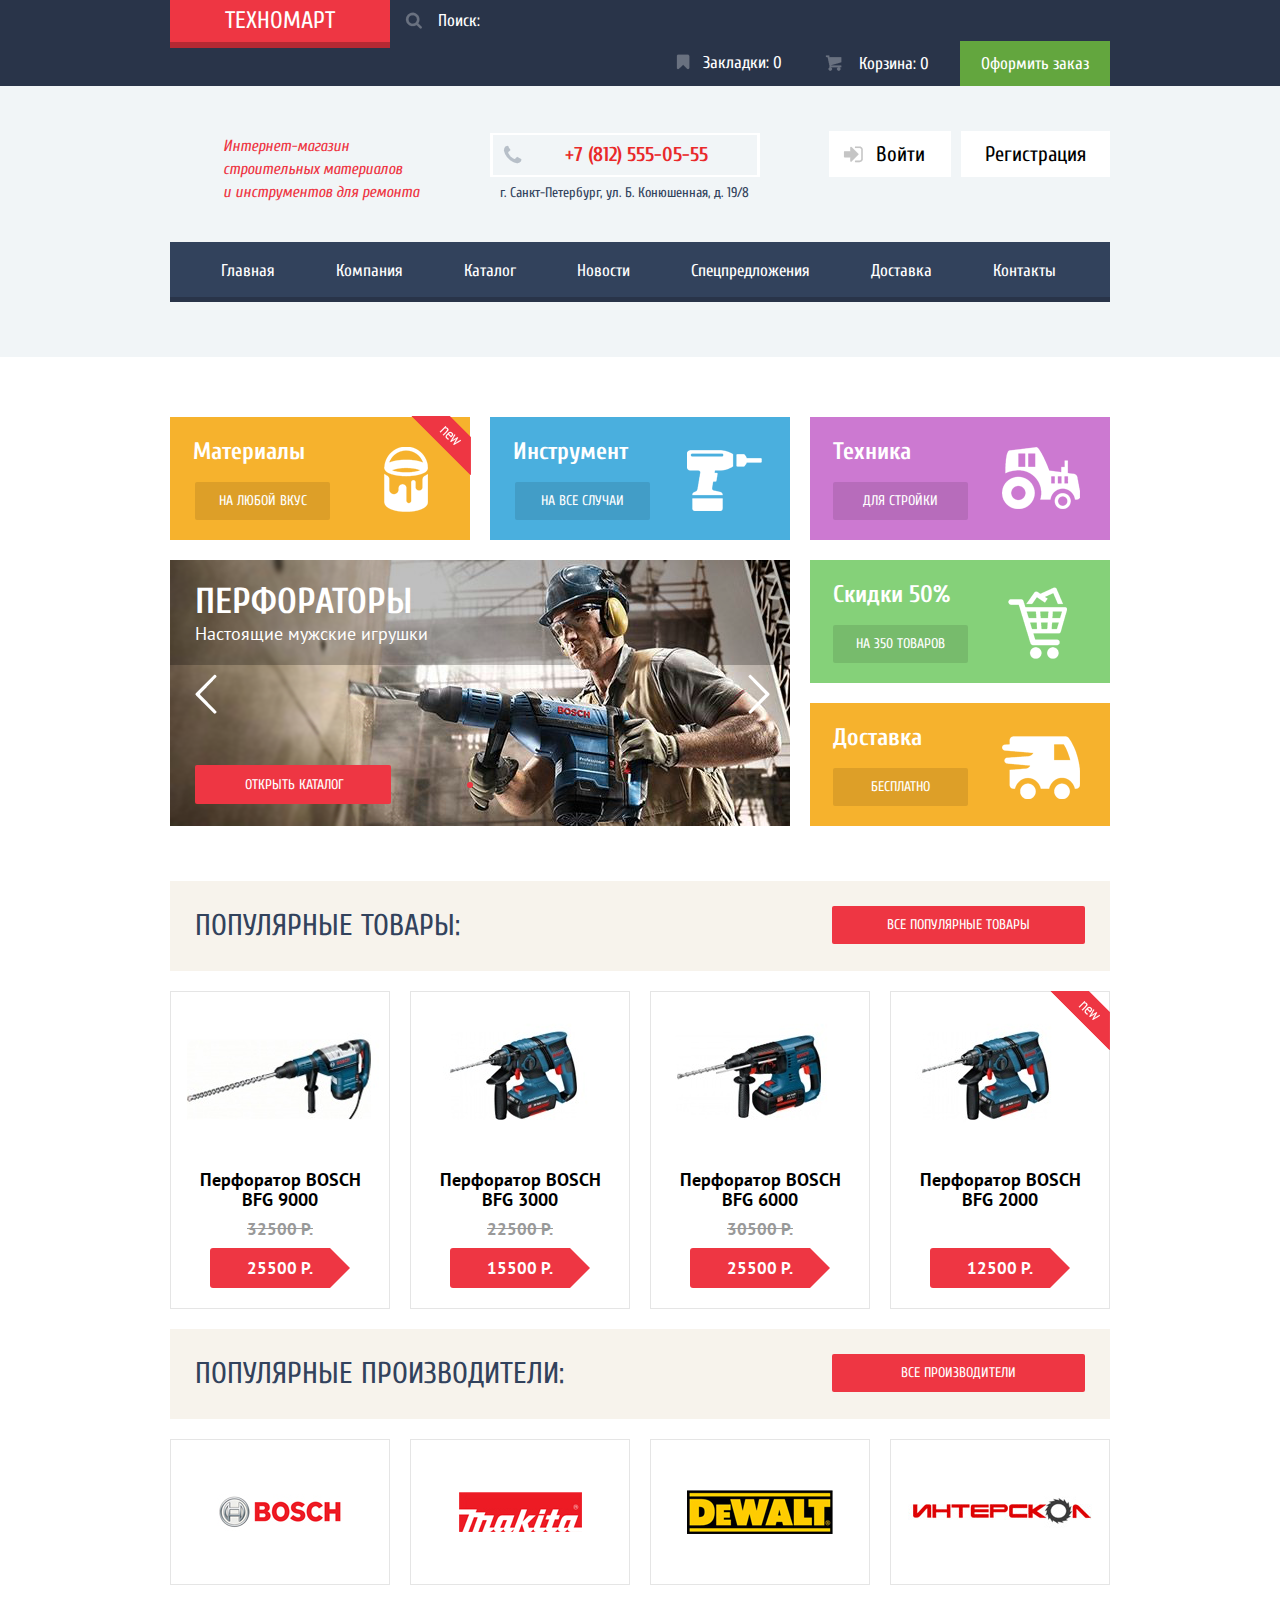
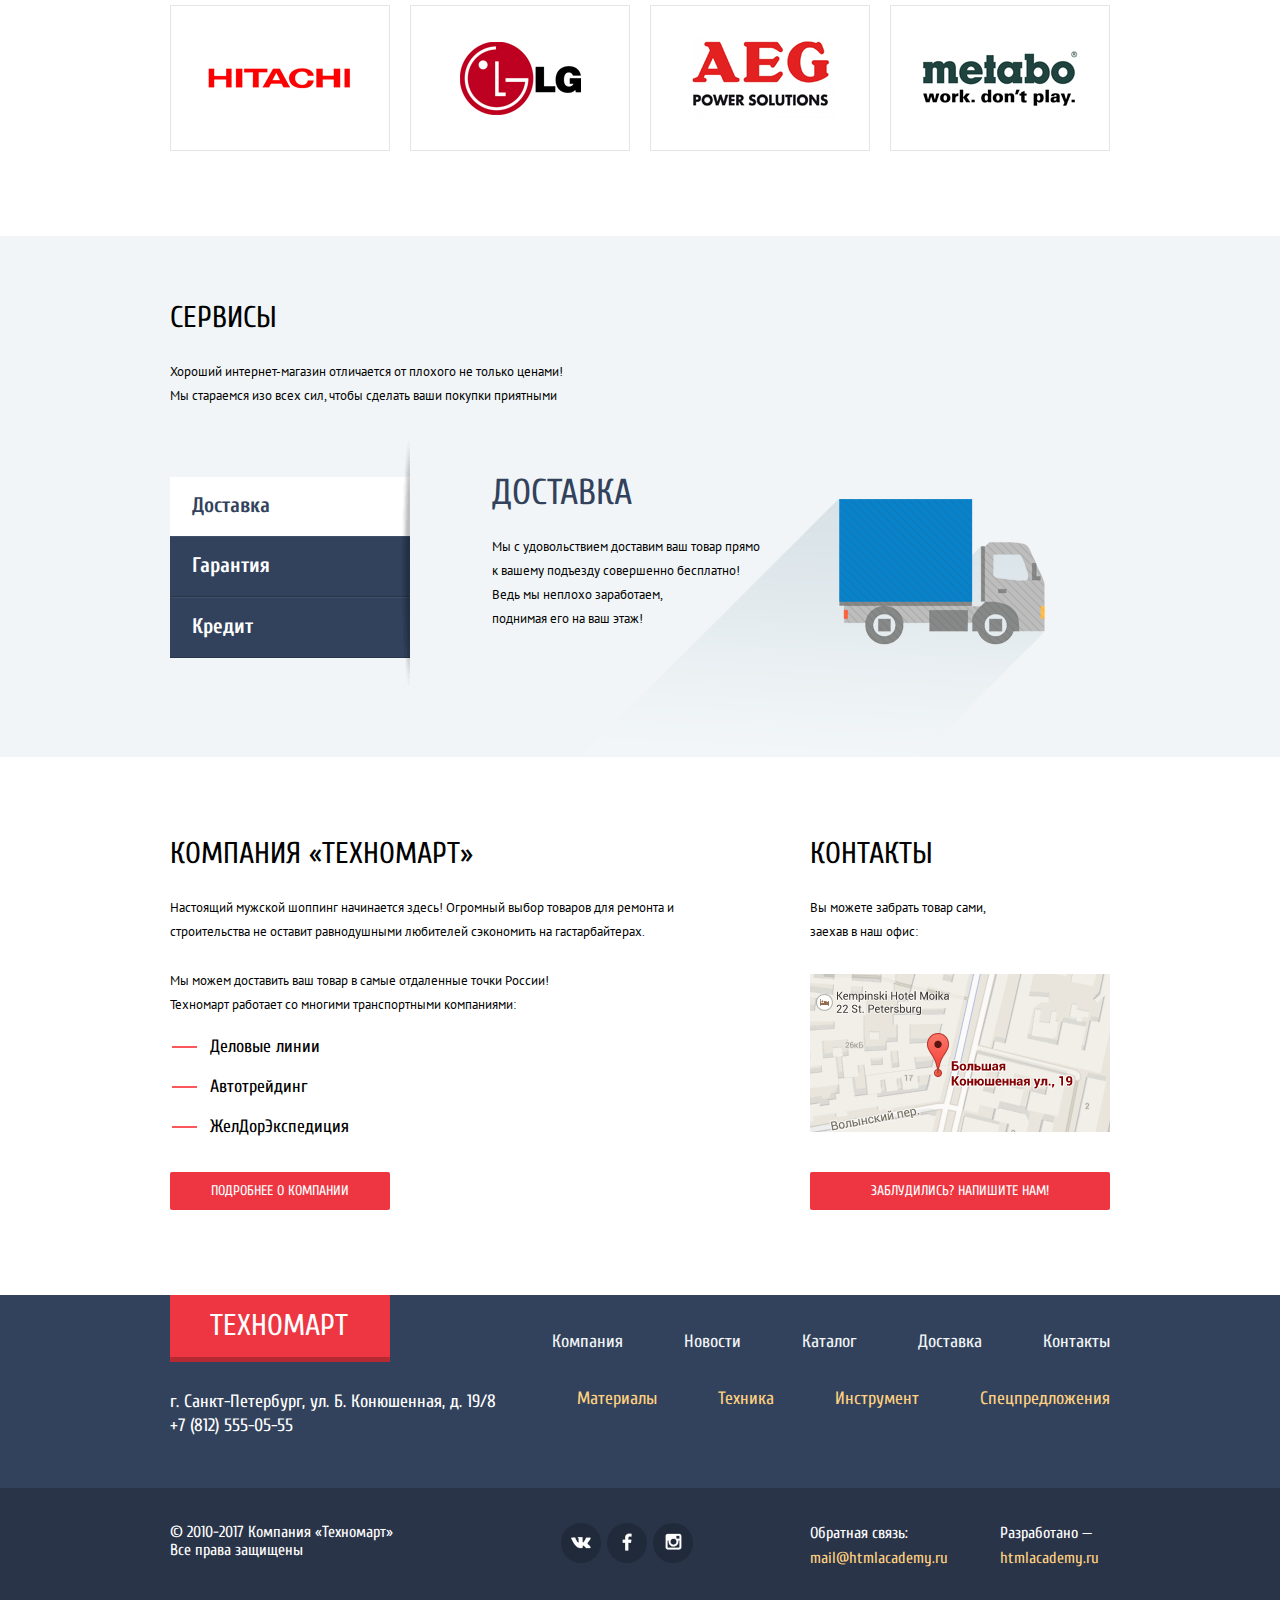
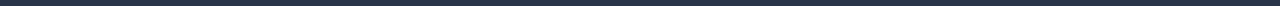
==== commit d097f123: "Базовые критерии" ====
--- a/index.html
+++ b/index.html
@@ -1,438 +1,453 @@
 <!DOCTYPE html>
 <html lang="ru">
-    <head>
-        <link href="https://fonts.googleapis.com/css?family=Cuprum:400,400i,700|PT+Sans:400,400i,700&amp;subset=cyrillic" rel="stylesheet">
-        <link rel="stylesheet" href="css/normalize.css">
-        <link href="css/style.css" rel="stylesheet">
-        <meta charset="utf-8">
-        <title>HTML Academy: Техномарт</title>
-    </head>
-    <body>
-        <header class="main-header">
-            <div class="upper-header">
-            	<div class="container">
-                	<div class="index-logo">
-                    	<a href="#">
-                        	Техномарт
-                    	</a>
-                	</div>
-                	<div class="search">
-                    	<form action="#" method="post">
-                        	<input type="text" name="search" value="Поиск:">
-                    	</form>
-                	</div>
-                	<div class="client-bar clearfix">
-                		<ul class="client-bar-list">
-                			<li>
-                        	<a href="#" class=bookmarks> Закладки: 0</a>
-                        	</li>
-                        	<li>
-                        	<a href="#" class="basket"> Корзина: 0</a>
-                        	</li>
-                        	<li>
-                        	<a href="#" class="place-order"> Оформить заказ</a>
-                        	</li>
-                        </ul>
-                	</div>
-            	</div>
-            </div>
-            <div class="central-header clearfix">
-                <div class="container">
-                	<p class="market-description">
+	<head>
+		<meta charset="utf-8">
+		<link href="https://fonts.googleapis.com/css?family=Cuprum:400,400i,700|PT+Sans:400,400i,700&amp;subset=cyrillic" rel="stylesheet">
+		<link rel="stylesheet" href="css/normalize.css">
+		<link href="css/style.min.css" rel="stylesheet">
+		<title>HTML Academy: Техномарт</title>
+	</head>
+	<body>
+		<header class="main-header">
+			<div class="upper-header">
+				<div class="container">
+					<div class="index-logo">
+						<a href="#">
+							Техномарт
+						</a>
+					</div>
+					<div class="search">
+						<form action="#" method="post">
+							<input type="text" name="search" value="Поиск:">
+						</form>
+					</div>
+					<div class="client-bar clearfix">
+						<ul class="client-bar-list">
+							<li>
+								<a href="#" class=bookmarks> Закладки: 0</a>
+							</li>
+							<li>
+								<a href="#" class="basket"> Корзина: 0</a>
+							</li>
+							<li>
+								<a href="#" class="place-order"> Оформить заказ</a>
+							</li>
+						</ul>
+					</div>
+				</div>
+			</div>
+			<div class="central-header clearfix">
+				<div class="container">
+					<p class="market-description">
 						Интернет-магазин<br>
 						строительных материалов<br>
 						и инструментов для ремонта
-                	</p>
-                	<div class="header-contacts">
-                   		<div class="phone-number">
-                       		+7 (812) 555-05-55
-                    	</div>
-                    	<span class="adress-header">г.Санкт-Петербург, ул. Б. Конюшенная, д. 19/8 </span>
-                	</div>
-                	<div class="enter-account clearfix">
-                    	<a href=# class="btn-account-login btn-account">Войти</a>
-                    	<a href=# class="btn-account-regist btn-account">Регистрация</a>
-                	</div>
-            	</div>
-            </div>
-            <div class="container">
-                <nav class="main-navigation">
-                	<ul>
-                    	<li>
-                        	<a href="index.html">Главная</a>
-                    	</li>
-                    	<li>
-                        	<a href="#">Компания</a>
-                    	</li>
-                    	<li>
-                        	<a href="catalog.html">Каталог</a>
-                    	</li>
-                    	<li>
-                        	<a href="#">Новости</a>
-                    	</li>
-                    	<li>
-                        	<a href="#">Спецпредложения</a>
-                    	</li>
-                    	<li>
-                        	<a href="#">Доставка</a>
-                    	</li>
-                    	<li>
-                        	<a href="#">Контакты</a>
-                    	</li>
-                	</ul>
-                </nav>
-            </div>	 	
-        </header>
-        <main class="main-container">
-            <div class="container clearfix">
-            <div class="promo-block clearfix">
-                <div class="promo-materials promo-yellow materials-picture">
-                <div class="flag flag-new">новинка</div>
-                    <span class="promo-title">Материалы</span>
-                    <a href="#" class="btn-promo-title">На любой вкус</a>
-                </div>
-                <div class="promo-materials promo-blue tool-picture">
-                    <span class="promo-title ">Инструмент</span>
-                    <a href="#" class="btn-promo-title">На все случаи</a>
-                </div>
-                <div class="promo-materials promo-purple equipment-picture">
-                    <span class="promo-title">Техника</span>
-                    <a href="#" class="btn-promo-title">Для стройки</a>
-                </div>
-                <div class="promo-materials promo-green discount-picture">
-                    <span class="promo-title">Скидки 50%</span>
-                    <a href="#" class="btn-promo-title">На 350 товаров</a>
-                </div>
-                <div class="slider">
-                    <figure class="slider-content">
-                        <img src="img/slider-drills.png" alt="Перфораторы">
-                    </figure>
-                    <div class="slider-info">
-                        <h2>Перфораторы</h2>
-                        <span>Настоящие мужские игрушки</span>
-                    </div>
-                    <button class="btn slider-prev" type="button" id="slider-prev">
-                        Назад
-                    </button>
-                    <label for="slider-prev" class="slider-prev-label"></label>
-                    <button class="btn slider-next" type="button" id="slider-next">
-                        Вперёд
-                    </button>
-                    <label for="slider-next" class="slider-next-label"></label>
-                    <div class="open-catalog">
-                        <a href="#" class="red-button">Открыть каталог</a>
-                    </div>
-                </div>
-                <div class="promo-materials promo-yellow delivery-picture">
-                    <span class="promo-title ">Доставка</span>
-                    <a href="#" class="btn-promo-title">Бесплатно</a>
-                </div>
-            </div>
-            <div class="popular-products">
-                <div class="popular clearfix">
-                    <h1>Популярные товары:</h1>
-                    <a href="#" class="show-popular red-button">Все популярные товары</a>	
-                </div>
-                <div class="items-list">
-                    <article class="item-article">
-                        <div class="hidden-buttons">
-                            <a href="#" class="btn-buy-item">  <!--скрытые кнопки-->
-                                Купить
-                            </a>
-                            <a href="#" class="btn-add-bookmark">
-                                В закладки
-                            </a>
-                        </div>
-                        <div class="image">
-                        <img width="218" height="168" src="img/bfg9000.jpg" alt="Перфоратор Bosch Bfg 9000">
-                        </div>
-                        <div class="product-name">
-                            Перфоратор <span>Bosch Bfg 9000</span>
-                        </div>
-                        <div class="full-price">
-                            32500 р.
-                        </div>
-                        <div class="sale-price">
-                            25500 р.
-                        </div>
-                    </article>
-                    <article class="item-article">
-                        <div class="hidden-buttons">
-                            <a href="#" class="btn-buy-item">  <!--скрытые кнопки-->
-                                Купить
-                            </a>
-                            <a href="#" class="btn-add-bookmark">
-                                В закладки
-                            </a>
-                        </div>
-                        <div class="image">
-                            <img width="218" height="168" src="img/bfg3000.jpg" alt="Перфоратор Bosch Bfg 3000">
-                        </div>
-                        <div class="product-name">
-                            Перфоратор <span>Bosch Bfg 3000</span>
-                        </div>
-                        <div class="full-price">
-                            22500 р.
-                        </div>
-                        <div class="sale-price">
-                            15500 р.
-                        </div>
-                    </article>
-                    <article class="item-article">
-                        <div class="hidden-buttons">
-                            <a href="#" class="btn-buy-item">  <!--скрытые кнопки-->
-                                Купить
-                            </a>
-                            <a href="#" class="btn-add-bookmark">
-                                В закладки
-                            </a>
-                        </div>
-                        <div class="image">
-                            <img width="218" height="168" src="img/bfg6000.jpg" alt="Перфоратор Bosch Bfg 6000">
-                        </div>
-                        <div class="product-name">
-                            Перфоратор <span>Bosch Bfg 6000</span>
-                        </div>
-                        <div class="full-price">
-                            30500 р.
-                        </div>
-                        <div class="sale-price">
-                            25500 р.
-                        </div>
-                    </article>
-                    <article class="item-article ">
-                        <div class="flag flag-new">новинка</div>
-                        <div class="hidden-buttons">
-                            <a href="#" class="btn-buy-item">  <!--скрытые кнопки-->
-                                Купить
-                            </a>
-                            <a href="#" class="btn-add-bookmark">
-                                В закладки
-                            </a>
-                        </div>
-                        <div class="image">
-                            <img width="218" height="168" src="img/bfg2000.jpg" alt="Перфоратор Bosch Bfg 2000">
-                        </div>
-                        <div class="product-name">
-                            Перфоратор <span>Bosch Bfg 2000</span>
-                        </div>
-                        <div class="full-price">
-                        </div>
-                        <div class="sale-price">
-                            12500 р.	
-                        </div>
-                    </article>
-                </div>
-                <div class="popular clearfix">
-                    <h1>Популярные производители:</h1>
-                    <a href="#" class="show-popular red-button">Все производители</a>	  
-                </div>
-                <div class="popular-producers-logo">
-                    <a href="#">
-                        <img src="img/bosch.jpg" alt="Bosch">
-                    </a>
-                    <a href="#">
-                        <img src="img/makita.jpg" alt="Makita">
-                    </a>
-                    <a href="#">
-                        <img src="img/dewalt.jpg" alt="Dewalt">
-                    </a>
-                    <a href="#">
-                        <img src="img/interskol.jpg" alt="Интерскол">
-                    </a>
-                    <a href="#">
-                        <img src="img/hitachi.jpg" alt="Hitachi">
-                    </a>
-                    <a href="#">
-                        <img src="img/lg.jpg" alt="Lg">
-                    </a>
-                    <a href="#">
-                        <img src="img/aeg.jpg" alt="Aeg">
-                    </a> 
-                    <a href="#">
-                        <img src="img/metabo.jpg" alt="Metabo">
-                    </a>  	
-                </div>
-            </div>
-            </div>
-            <div class="service-block">
-            	<div class="container">
-                	<div class="service-title">
-                    	<h2>Сервисы</h2>
-                    	<p>
-                        	Хороший интернет-магазин отличается от плохого не только ценами!<br>
-                        	Мы стараемся изо всех сил, чтобы сделать ваши покупки приятными	
-                    	</p>
-                	</div>
-                	<div class="service-slider clearfix">
-                    	<div class="service-slider-buttons">
-                            <ul class="service-slider-ul">
-                    		  <li class="active-delyvery-slider"><a>Доставка</a></li><!--Слайдер-->
-                    		  <li class="btn-delyvery-slider"><a href="#">Гарантия</a></li>
-                    		  <li class="btn-delyvery-slider"><a href="#">Кредит</a></li>
-                            </ul>
-                    	</div>
-                    	<div class="about-delivery">
-                    		<h2>Доставка</h2>
-                    		<p>
-                                Мы с удовольствием доставим ваш товар прямо
-                                к вашему подъезду совершенно бесплатно!<br>
-                                Ведь мы неплохо заработаем,<br>
-                                поднимая его на ваш этаж!	
-                    		</p>
-                    	</div>
-                        <div class="about-guarantee">
-                            <h2>Гарантия</h2>
-                            <p>
-                               Если купленный у нас товар поломается или заискит,
-                               а также в случае пожара, спровоцированного его возгоранием,
-                               вы всегда можете быть уверенны в нашей гарантиию Мы обменяем
-                               сгоревший товар на новый.
-                               Дом уж восстановите как-нибудь сами.      
-                            </p>
-                        </div>
-                        <div class="about-credit">
-                            <h2>Кредит</h2>
-                            <p>
-                                Залезть в долговую яму стало проще!
-                                Кредитные консультанты придут вам на помощь. 
-                            </p>
-                            <a href="#">Отправить заявку</a>
-                        </div>
-                	</div>
-            	</div>
-            </div>
-            <div class="clearfix about-company-all container">
-            <div class="about-company">
-                <h2>Компания «Техномарт»</h2>
-                <p>
-                    Настоящий мужской шоппинг начинается здесь! Огромный выбор товаров для ремонта и<br>
-                    строительства не оставит равнодушными любителей сэкономить на гастарбайтерах.	
-                </p>
-                <p>
-                    Мы можем доставить ваш товар в самые отдаленные точки России!<br>
-                    Техномарт работает со многими транспортными компаниями:	
-                </p>
-                <ul class="transport-list">
-                    <li>
-                        Деловые линии
-                    </li>
-                    <li>
-                        Автотрейдинг
-                    </li>
-                    <li>
-                        ЖелДорЭкспедиция
-                    </li>
-                </ul>
-                <a href="#" class="more-about-company red-button">Подробнее о компании</a>
-            </div>
-            <div class="adress-map">
-                <h2>Контакты</h2>
-                <p>
-                    Вы можете забрать товар сами,<br>
-                    заехав в наш офис:	
-                </p>
-                <a href="#">
-                    <img src="img/map.jpg" alt="Карта">
-                </a>
-                <a href="#" class="btn-lost red-button">
-                    Заблудились? Напишите нам!
-                </a>
-            </div>
-         
-            </div>
-            <section class="pre-footer clearfix">
-            	<div class="container">
-                <div class="logo-block">
-                <a href="#" class="logo-footer">
-                    Техномарт
-                </a>
-                <p class="pre-footer-adress">
-                    г. Санкт-Петербург, ул. Б. Конюшенная, д. 19/8<br>
-                    +7 (812) 555-05-55
-                </p>
-                </div>
-                <nav class="pre-footer-navigation">
-                    <ul class="nav-list">
-                        <li>
-                            <a href="№">Компания</a>
-                        </li>
-                        <li>
-                            <a href="#">Новости</a>
-                        </li>
-                        <li>
-                            <a href="catalog.html">Каталог</a>
-                        </li>
-                        <li>
-                            <a href="#">Доставка</a>
-                        </li>
-                        <li>
-                            <a href="#">Контакты</a>
-                        </li>
-                    </ul>
-                    <ul class="colored-nav-list">
-                        <li>
-                            <a href="#">Материалы</a>
-                        </li>
-                        <li>
-                            <a href="#">Техника</a>
-                        </li>
-                        <li>
-                            <a href="#">Инструмент</a>
-                        </li>
-                        <li>
-                            <a href="#">Спецпредложения</a>
-                        </li>
-                    </ul>
-                </nav>
-                </div>
-            </section>
-            </div>
-        </main>
-        <footer class="main-footer clearfix">
-            <div class="container">
-                <section class="copyright">
-                    © 2010-2016 Компания «Техномарт»<br>
-                    Все права защищены 
-                </section>
-                <section class="footer-social">
-                    <a class="social-btn social-btn-vk" href="#">Вконтакте</a>
-                    <a class="social-btn social-btn-fb" href="#">Фейсбук</a>
-                    <a class="social-btn social-btn-inst" href="#">Инстаграм</a>
-                </section>
-                <section class="feedback">
-                    <span>Обратная связь:</span>
-                    <a class="btn" href="#">mail@htmlacademy.ru</a>
-                </section>
-                <section class="developer-copyright">
-                    <span>Разработано —</span>
-                    <a class="btn" href="https://htmlacademy.ru">htmlacademy.ru</a>
-                </section>
-            </div>   	
-        </footer>
-        <div class="modal-content">
-            <button class="modal-content-close" type="button" title="Закрыть">Закрыть</button>
-            <form class="login-form" action="#" method="post">
-                <div class="client-name-div">
-                    <p>Ваше имя:</p>
-                    <input class="client-name" type="text" name="client-name" placeholder="Представьтесь, пожалуйста">
-                </div>
-                <div class="client-email-div">
-                    <p>Ваш e-mail:</p>
-                    <input class="client-email" type="text" name="client-email" placeholder="Для отправки овтета">
-                </div>
-                <div class="client-letter-div">
-                    <p>Текст письма:</p>
-                    <textarea class="client-letter"  name="client-letter">В свободной форме </textarea>
-                </div>
-                <div class="button-background">
-                    <button class="btn-modul" type="submit">Отправить</button>
-                </div>
-            </form>
-        </div>
-        <div class="modal-content-map">
-            <button class="modal-content-close" type="button" title="Закрыть">Закрыть</button>
-            <div id="yandex-map"></div>
-        </div>
-    </body>
+					</p>
+					<div class="header-contacts">
+						<div class="phone-number">
+							+7 (812) 555-05-55
+						</div>
+						<span class="adress-header">г. Санкт-Петербург, ул. Б. Конюшенная, д. 19/8 </span>
+					</div>
+					<div class="enter-account clearfix">
+						<a href=# class="btn-account-login btn-account">Войти</a>
+						<a href=# class="btn-account-regist btn-account">Регистрация</a>
+					</div>
+				</div>
+			</div>
+			<div class="container">
+				<nav class="main-navigation">
+					<ul>
+						<li>
+							<a href="index.html">Главная</a>
+						</li>
+						<li>
+							<a href="#">Компания</a>
+						</li>
+						<li>
+							<a href="catalog.html">Каталог</a>
+						</li>
+						<li>
+							<a href="#">Новости</a>
+						</li>
+						<li>
+							<a href="#">Спецпредложения</a>
+						</li>
+						<li>
+							<a href="#">Доставка</a>
+						</li>
+						<li>
+							<a href="#">Контакты</a>
+						</li>
+					</ul>
+				</nav>
+			</div>	 	
+		</header>
+		<main class="main-container">
+			<div class="container clearfix">
+				<div class="promo-block clearfix">
+					<div class="promo-materials promo-yellow materials-picture">
+						<div class="flag flag-new">
+							новинка
+						</div>
+						<span class="promo-title">Материалы</span>
+						<a href="#" class="btn-promo-title">На любой вкус</a>
+					</div>
+					<div class="promo-materials promo-blue tool-picture">
+						<span class="promo-title ">Инструмент</span>
+						<a href="#" class="btn-promo-title">На все случаи</a>
+					</div>
+					<div class="promo-materials promo-purple equipment-picture">
+						<span class="promo-title">Техника</span>
+						<a href="#" class="btn-promo-title-right">Для стройки</a>
+					</div>
+					<div class="promo-materials promo-green discount-picture">
+						<span class="promo-title">Скидки 50%</span>
+						<a href="#" class="btn-promo-title-right">На 350 товаров</a>
+					</div>
+					<div class="slider">
+						<div class="slider-1">
+							<figure class="slider-content">
+								<img src="img/slider-drills.png" alt="Перфораторы">
+							</figure>
+							<div class="slider-info">
+								<h2>Перфораторы</h2>
+								<span>Настоящие мужские игрушки</span>
+							</div>
+						</div>
+						<div class="slider-2">
+							<figure class="slider-content">
+								<img src="img/slider-drills2.png" alt="Перфораторы">
+							</figure>
+						<div class="slider-info">
+							<h2>Дрели</h2>
+							<span>Соседям на радость!</span>
+						</div>
+					</div>
+					<button class="btn slider-prev" type="button" id="slider-prev">
+						Назад
+					</button>
+					<label for="slider-prev" class="slider-prev-label"></label>
+					<button class="btn slider-next" type="button" id="slider-next">
+						Вперёд
+					</button>
+					<label for="slider-next" class="slider-next-label"></label>
+					<div class="open-catalog">
+						<a href="#" class="red-button">Открыть каталог</a>
+					</div>
+				</div>
+				<div class="promo-materials promo-yellow delivery-picture">
+					<span class="promo-title ">Доставка</span>
+					<a href="#" class="btn-promo-title-right">Бесплатно</a>
+				</div>
+			</div>
+			<div class="popular-products">
+				<div class="popular clearfix">
+					<h1>Популярные товары:</h1>
+					<a href="#" class="show-popular red-button">Все популярные товары</a>	
+				</div>
+				<div class="items-list">
+					<article class="item-article">
+						<div class="hidden-buttons">
+							<a href="#" class="btn-buy-item">  <!--скрытые кнопки-->
+								Купить
+							</a>
+							<a href="#" class="btn-add-bookmark">
+								В закладки
+							</a>
+						</div>
+						<div class="image">
+							<img width="218" height="168" src="img/bfg9000.jpg" alt="Перфоратор Bosch Bfg 9000">
+						</div>
+						<div class="product-name">
+							Перфоратор <span>Bosch Bfg 9000</span>
+						</div>
+						<div class="full-price">
+							32500 р.
+						</div>
+						<div class="sale-price">
+							25500 р.
+						</div>
+					</article>
+					<article class="item-article">
+						<div class="hidden-buttons">
+							<a href="#" class="btn-buy-item">  <!--скрытые кнопки-->
+								Купить
+							</a>
+							<a href="#" class="btn-add-bookmark">
+								В закладки
+							</a>
+						</div>
+						<div class="image">
+							<img width="218" height="168" src="img/bfg3000.jpg" alt="Перфоратор Bosch Bfg 3000">
+						</div>
+						<div class="product-name">
+							Перфоратор <span>Bosch Bfg 3000</span>
+						</div>
+						<div class="full-price">
+							22500 р.
+						</div>
+						<div class="sale-price">
+							15500 р.
+						</div>
+					</article>
+					<article class="item-article">
+						<div class="hidden-buttons">
+							<a href="#" class="btn-buy-item">  <!--скрытые кнопки-->
+								Купить
+							</a>
+							<a href="#" class="btn-add-bookmark">
+								В закладки
+							</a>
+						</div>
+						<div class="image">
+							<img width="218" height="168" src="img/bfg6000.jpg" alt="Перфоратор Bosch Bfg 6000">
+						</div>
+						<div class="product-name">
+							Перфоратор <span>Bosch Bfg 6000</span>
+						</div>
+						<div class="full-price">
+							30500 р.
+						</div>
+						<div class="sale-price">
+							25500 р.
+						</div>
+					</article>
+					<article class="item-article ">
+						<div class="flag flag-new">новинка</div>
+							<div class="hidden-buttons">
+								<a href="#" class="btn-buy-item">  <!--скрытые кнопки-->
+									Купить
+								</a>
+								<a href="#" class="btn-add-bookmark">
+									В закладки
+								</a>
+							</div>
+							<div class="image">
+								<img width="218" height="168" src="img/bfg2000.jpg" alt="Перфоратор Bosch Bfg 2000">
+							</div>
+							<div class="product-name">
+								Перфоратор <span>Bosch Bfg 2000</span>
+							</div>
+							<div class="full-price">
+							</div>
+							<div class="sale-price">
+								12500 р.	
+							</div>
+						</div>
+					</article>
+					<div class="popular clearfix">
+						<h1>Популярные производители:</h1>
+						<a href="#" class="show-popular red-button">Все производители</a>	  
+					</div>
+					<div class="popular-producers-logo">
+						<a href="#">
+							<img src="img/bosch.jpg" alt="Bosch">
+						</a>
+						<a href="#">
+							<img src="img/makita.jpg" alt="Makita">
+						</a>
+						<a href="#">
+							<img src="img/dewalt.jpg" alt="Dewalt">
+						</a>
+						<a href="#">
+							<img src="img/interskol.jpg" alt="Интерскол">
+						</a>
+						<a href="#">
+							<img src="img/hitachi.jpg" alt="Hitachi">
+						</a>
+						<a href="#">
+							<img src="img/lg.jpg" alt="Lg">
+						</a>
+						<a href="#">
+							<img src="img/aeg.jpg" alt="Aeg">
+						</a> 
+						<a href="#">
+							<img src="img/metabo.jpg" alt="Metabo">
+						</a>  	
+					</div>
+				</div>
+			</div>
+			<div class="service-block">
+				<div class="container">
+					<div class="service-title">
+						<h2>Сервисы</h2>
+						<p>
+							Хороший интернет-магазин отличается от плохого не только ценами!<br>
+							Мы стараемся изо всех сил, чтобы сделать ваши покупки приятными	
+						</p>
+					</div>
+					<div class="service-slider clearfix">
+						<div class="service-slider-buttons">
+							<ul class="service-slider-ul">
+								<li class="active-delyvery-slider"><a>Доставка</a></li><!--Слайдер-->
+								<li class="btn-delyvery-slider"><a href="#">Гарантия</a></li>
+								<li class="btn-delyvery-slider"><a href="#">Кредит</a></li>
+							</ul>
+						</div>
+						<div class="about-delivery">
+							<h2>Доставка</h2>
+							<p>
+								Мы с удовольствием доставим ваш товар прямо
+								к вашему подъезду совершенно бесплатно!<br>
+								Ведь мы неплохо заработаем,<br>
+								поднимая его на ваш этаж!	
+							</p>
+						</div>
+						<div class="about-guarantee">
+							<h2>Гарантия</h2>
+							<p>
+								Если купленный у нас товар поломается или заискит,
+								а также в случае пожара, спровоцированного его возгоранием,
+								вы всегда можете быть уверенны в нашей гарантиию Мы обменяем
+								сгоревший товар на новый.
+								Дом уж восстановите как-нибудь сами.      
+							</p>
+						</div>
+						<div class="about-credit">
+							<h2>Кредит</h2>
+							<p>
+								Залезть в долговую яму стало проще!
+								Кредитные консультанты придут вам на помощь. 
+							</p>
+							<a href="#">Отправить заявку</a>
+						</div>
+					</div>
+				</div>
+			</div>
+			<div class="clearfix about-company-all container">
+				<div class="about-company">
+					<h2>Компания «Техномарт»</h2>
+					<p>
+						Настоящий мужской шоппинг начинается здесь! Огромный выбор товаров для ремонта и<br>
+						строительства не оставит равнодушными любителей сэкономить на гастарбайтерах.	
+					</p>
+					<p>
+						Мы можем доставить ваш товар в самые отдаленные точки России!<br>
+						Техномарт работает со многими транспортными компаниями:	
+					</p>
+					<ul class="transport-list">
+						<li>
+							Деловые линии
+						</li>
+						<li>
+							Автотрейдинг
+						</li>
+						<li>
+							ЖелДорЭкспедиция
+						</li>
+					</ul>
+					<a href="#" class="more-about-company red-button">Подробнее о компании</a>
+				</div>
+				<div class="adress-map">
+					<h2>Контакты</h2>
+					<p>
+						Вы можете забрать товар сами,<br>
+						заехав в наш офис:	
+					</p>
+					<a href="#" class="js-open-map">
+						<img src="img/map.jpg" alt="Карта"> 
+					</a>
+					<a href="#" class="btn-lost red-button">
+						Заблудились? Напишите нам!
+					</a>
+				</div>
+			</div>
+			<section class="pre-footer clearfix">
+				<div class="container">
+					<div class="logo-block">
+						<a href="#" class="logo-footer">
+							Техномарт
+						</a>
+						<p class="pre-footer-adress">
+							г. Санкт-Петербург, ул. Б. Конюшенная, д. 19/8<br>
+							+7 (812) 555-05-55
+						</p>
+					</div>
+					<nav class="pre-footer-navigation">
+						<ul class="nav-list">
+							<li>
+								<a href="№">Компания</a>
+							</li>
+							<li>
+								<a href="#">Новости</a>
+							</li>
+							<li>
+								<a href="catalog.html">Каталог</a>
+							</li>
+							<li>
+								<a href="#">Доставка</a>
+							</li>
+							<li>
+								<a href="#">Контакты</a>
+							</li>
+						</ul>
+						<ul class="colored-nav-list">
+							<li>
+								<a href="#">Материалы</a>
+							</li>
+							<li>
+								<a href="#">Техника</a>
+							</li>
+							<li>
+								<a href="#">Инструмент</a>
+							</li>
+							<li>
+								<a href="#">Спецпредложения</a>
+							</li>
+						</ul>
+					</nav>
+				</div>
+			</section>
+		</main>
+		<footer class="main-footer clearfix">
+			<div class="container">
+				<section class="copyright">
+					<p>
+						© 2010-2017 Компания «Техномарт»<br>
+						Все права защищены
+					</p> 
+				</section>
+				<section class="footer-social">
+					<a class="social-btn social-btn-vk" href="#">Вконтакте</a>
+					<a class="social-btn social-btn-fb" href="#">Фейсбук</a>
+					<a class="social-btn social-btn-inst" href="#">Инстаграм</a>
+				</section>
+				<section class="feedback">
+					<span>Обратная связь:</span>
+					<a class="btn" href="#">mail@htmlacademy.ru</a>
+				</section>
+				<section class="developer-copyright">
+					<span>Разработано —</span>
+					<a class="btn" href="https://htmlacademy.ru">htmlacademy.ru</a>
+				</section>
+			</div>   	
+		</footer>
+		<div class="modal-content">
+			<button class="modal-content-close" type="button" title="Закрыть">Закрыть</button>
+			<form class="login-form" action="#" method="post">
+				<div class="client-name-div">
+					<p>Ваше имя:</p>
+					<input class="client-name" type="text" name="client-name" placeholder="Представьтесь, пожалуйста">
+				</div>
+				<div class="client-email-div">
+					<p>Ваш e-mail:</p>
+					<input class="client-email" type="text" name="client-email" placeholder="Для отправки овтета">
+				</div>
+				<div class="client-letter-div">
+					<p>Текст письма:</p>
+					<textarea class="client-letter"  name="client-letter">В свободной форме </textarea>
+				</div>
+				<div class="button-background">
+					<button class="btn-modul" type="submit">Отправить</button>
+				</div>
+			</form>
+		</div>
+		<div class="modal-content-map">
+			<button class="modal-content-close" type="button" title="Закрыть">Закрыть</button>
+			<iframe src="https://www.google.com/maps/embed?pb=!1m18!1m12!1m3!1d1998.5989424123816!2d30.32089461587567!3d59.93879686904819!2m3!1f0!2f0!3f0!3m2!1i1024!2i768!4f13.1!3m3!1m2!1s0x4696310fca5ba729%3A0xea9c53d4493c879f!2z0JHQvtC70YzRiNCw0Y8g0JrQvtC90Y7RiNC10L3QvdCw0Y8g0YPQuy4sIDE5LCDQodCw0L3QutGCLdCf0LXRgtC10YDQsdGD0YDQsywgMTkxMTg2!5e0!3m2!1sru!2sru!4v1486941421920" width="940" height="445" frameborder="0" style="border:0" allowfullscreen>
+			</iframe>	
+		</div>
+		<script src="js/script-min.js"></script>
+	</body>
 </html>
--- a/css/style.min.css
+++ b/css/style.min.css
@@ -0,0 +1 @@
+body,h2{line-height:24px}.clearfix::after,.phone-number::before{content:""}body{font-size:14px;color:#000;font-weight:400;font-family:Cuprum,"PT Sans",Arial,sans-serif;min-width:1200px;margin:0;padding:0}h1,h2{font-size:30px;font-weight:400}.adress-header,.main-navigation,.phone-number,h1,h2{font-family:Cuprum,Arial,sans-serif}h1{line-height:30px;color:32425c}h2{color:000000}.sprite{background-image:url(../img/sprite.png);background-repeat:no-repeat;display:block}.sprite--icon-check-off{width:23px;height:23px;background-position:-10px -10px}.sprite--icon-check-off-pointer{width:23px;height:23px;background-position:-10px -53px}.sprite--icon-check-on{width:27px;height:23px;background-position:-10px -96px}.sprite--icon-check-on-pointer{width:27px;height:23px;background-position:-10px -139px}.sprite--icon-circle-dot{width:25px;height:25px;background-position:-10px -182px}.sprite--icon-circle-dot-pointer{width:25px;height:25px;background-position:-10px -227px}.sprite--icon-circle-pointer{width:25px;height:25px;background-position:-10px -272px}.sprite--icon-down-pointer{width:11px;height:10px;background-position:-10px -317px}.sprite-Cross{width:21px;height:21px;background-position:-10px -347px}.sprite-credit-image{width:465px;height:285px;background-position:-10px -388px}.sprite-delivery-car{width:468px;height:261px;background-position:-10px -693px}.sprite-guarantee-image{width:389px;height:283px;background-position:-10px -974px}.sprite-hitachi{width:169px;height:31px;background-position:-10px -1277px}.sprite-icon-basket{width:17px;height:16px;background-position:-10px -1328px}.sprite-icon-basket-active{width:17px;height:16px;background-position:-10px -1364px}.sprite-icon-bookmark{width:14px;height:16px;background-position:-10px -1400px}.sprite-icon-bookmark-active{width:14px;height:16px;background-position:-10px -1436px}.sprite-icon-circle{width:25px;height:25px;background-position:-10px -1472px}.sprite-icon-delivery{width:78px;height:63px;background-position:-10px -1517px}.sprite-icon-discount{width:59px;height:72px;background-position:-10px -1600px}.sprite-icon-down-active{width:9px;height:9px;background-position:-10px -1692px}.sprite-icon-down-dir{width:11px;height:10px;background-position:-10px -1721px}.sprite-icon-equipment{width:78px;height:62px;background-position:-10px -1751px}.sprite-icon-facebook{width:10px;height:18px;background-position:-10px -1833px}.sprite-icon-home{width:15px;height:12px;background-position:-10px -1871px}.sprite-icon-instagram{width:17px;height:17px;background-position:-10px -1903px}.sprite-icon-left{width:22px;height:40px;background-position:-10px -1940px}.sprite-icon-login{width:20px;height:17px;background-position:-10px -2000px}.sprite-icon-login-active{width:20px;height:17px;background-position:-10px -2037px}.sprite-icon-logout{width:21px;height:17px;background-position:-10px -2074px}.sprite-icon-logout-active{width:21px;height:17px;background-position:-10px -2111px}.sprite-icon-materials{width:44px;height:65px;background-position:-10px -2148px}.sprite-icon-phone{width:19px;height:19px;background-position:-10px -2233px}.sprite-icon-right{width:22px;height:40px;background-position:-10px -2272px}.sprite-icon-right-breadcrumbs{width:8px;height:12px;background-position:-10px -2332px}.sprite-icon-search{width:17px;height:17px;background-position:-10px -2364px}.sprite-icon-search-active{width:17px;height:17px;background-position:-10px -2401px}.sprite-icon-search-red{width:17px;height:17px;background-position:-10px -2438px}.sprite-icon-tool{width:75px;height:61px;background-position:-10px -2475px}.sprite-icon-up-dir{width:11px;height:10px;background-position:-10px -2556px}.sprite-icon-up-dir-active{width:11px;height:10px;background-position:-10px -2586px}.sprite-icon-up-pointer{width:11px;height:10px;background-position:-10px -2616px}.sprite-icon-user{width:20px;height:18px;background-position:-10px -2646px}.sprite-icon-user-active{width:20px;height:18px;background-position:-10px -2684px}.sprite-icon-vk{width:20px;height:12px;background-position:-10px -2722px}.sprite-new-flag{width:60px;height:59px;background-position:-10px -2754px}.clearfix::after{display:table;clear:both}.container{width:940px;margin:0 auto;padding:0 5px}.main-header{background:#f1f5f7;min-height:260px;padding-bottom:60px;margin-bottom:21px}.upper-header{background:#293449;margin:0 auto;min-height:42px}.central-header{background:#f1f5f7;margin:0 auto}.main-navigation{box-shadow:0 5px 0 0 #293449;background:#32425c}.main-navigation a{display:block;color:#fff;text-decoration:none;padding:17px 28px 14px 33px}.main-navigation ul{position:relative;margin:0;padding-left:18px;list-style:none;font-size:0}.main-navigation li{display:inline-block;font-size:17px;line-height:auto;vertical-align:top}.main-navigation a:hover{background:#293449}.main-navigation a:active{background:#1d2739;color:#868c95}.market-description{margin-top:49px;margin-left:53px;margin-right:70px;float:left;min-width:197px;min-height:60px;color:#ee3643;font-style:italic;font-size:16px;line-height:23px}.header-contacts{margin-top:47px;margin-bottom:37px;margin-right:auto;float:left;width:270px;min-height:70px}.phone-number{position:relative;border-top:2px solid #fff;border-bottom:2px solid #fff;border-left:3px solid #fff;border-right:3px solid #fff;color:#e9292a;font-size:20px;line-height:18px;font-weight:700;padding:11px 15px 11px 72px}.phone-number::before{position:absolute;top:10px;left:10px;width:19px;height:19px;background:url(../img/sprite.png) -10px -2233px no-repeat}.adress-header{display:inline-block;margin-left:10px;margin-top:4px;font-size:14px;line-height:24px;color:#32425c}.btn-account-login,.btn-loged{color:#000;font-size:21px;font-family:Cuprum,Arial,sans-serif;display:inline-block;line-height:auto;text-decoration:none}.enter-account{margin-top:45px;float:right;width:auto}.active-account{margin-top:45px;float:right;width:299px}.btn-loged{position:relative;background-color:#fff;padding:10px 68px 11px 45px}.btn-loged::after,.btn-loged:active::after,.btn-loged:hover::after{content:"";position:absolute;top:15px;right:9px;width:21px;height:17px}.btn-loged::after{background:url(../img/sprite.png) -10px -2074px no-repeat}.btn-loged:hover::after{background:url(../img/sprite.png) -10px -2111px no-repeat}.btn-loged:active::after{background:url(../img/sprite.png) -10px -2074px no-repeat}.btn-loged::before,.btn-loged:active::before,.btn-loged:hover::before{content:"";position:absolute;top:15px;left:12px;width:20px;height:18px}.btn-loged::before{background:url(../img/sprite.png) -10px -2646px no-repeat}.btn-loged:hover::before{background:url(../img/sprite.png) -10px -2684px no-repeat}.btn-loged:active::before{background:url(../img/sprite.png) -10px -2646px no-repeat}.btn-account-login{position:relative;background-color:#fff;padding:11px 26px 11px 47px}.btn-account-login::before,.btn-account-login:active::before,.btn-account-login:hover::before{position:absolute;top:15px;left:14px;width:20px;height:17px;content:""}.btn-account-login::before{background:url(../img/sprite.png) -10px -2000px no-repeat}.btn-account-login:hover::before{background:url(../img/sprite.png) -10px -2037px no-repeat}.btn-account-login:active::before{background:url(../img/sprite.png) -10px -2000px no-repeat}.btn-account:hover{color:#ee3643}.btn-account:active{color:#b2b2b2}.btn-account-regist{padding:11px 24px;font-size:21px;line-height:auto;margin-left:6px;background-color:#fff;display:inline-block;text-decoration:none;color:#000;font-family:Cuprum,Arial,sans-serif}.btn-account-active{position:relative;margin-top:3px;margin-left:17px;margin-right:12px;display:inline-block;color:#32425c;font-size:16px;font-family:Cuprum,Arial,sans-serif}.btn-account-dot::before{content:"";position:absolute;top:11px;left:89px;background:#32425c;border-radius:10px;width:4px;height:4px}.active-basket,.basket,.bookmarks{position:relative;font-family:Cuprum,Arial,sans-serif}.client-bar-list a{color:#fff;text-decoration:none}.client-bar-list{float:right;margin:0;padding:0;font-size:0;list-style:none}.client-bar-list li{display:inline-block;font-size:17px;line-height:auto;vertical-align:top}.place-order{display:block;background:#63a63e;font-family:Cuprum,Arial,sans-serif;padding:11px 21px 10px}.active-basket{background:#ee3643;display:block;padding:11px 26px 10px 49px}.bookmarks{display:block;padding:10px 28px 10px 45px}.basket{display:block;padding:11px 31px 10px 49px}.active-basket::before,.basket::before{content:"";position:absolute;top:14px;left:15px;background:url(../img/sprite.png) -10px -1364px no-repeat;width:17px;height:16px;opacity:.3}.bookmarks::before{content:"";position:absolute;top:13px;left:18px;background:url(../img/sprite.png) -10px -1436px no-repeat;width:14px;height:16px;opacity:.3}.active-basket:hover::before,.basket:hover::before,.bookmarks:hover::before{opacity:1}.active-basket:active::before,.basket:active::before,.bookmarks:active::before{opacity:.5}.place-order:hover{background:#5fbb2d}.basket:hover,.bookmarks:hover{background:#212a3a}.place-order:active{color:rgba(255,255,255,.5);background:#63a63e}.basket:active,.bookmarks:active{background:#161d29}.bookmarks:active{color:rgba(255,255,255,.6)}.active-basket:active,.basket:active{color:rgba(255,255,255,.5)}.index-logo{float:left;width:220px;box-shadow:0 6px 0 0 #b52933}.index-logo a{display:block;font-size:24px;line-height:24px;color:#fff;background-color:#ee3643;text-decoration:none;text-transform:uppercase;padding:9px 54px 9px 55px}.index-logo a:hover{background:#ca2c37}.index-logo a:active{background:#ba2732}.search input[type=text]{position:relative;background:url(../img/sprite.png) 5px -2352px no-repeat #293449;float:left;min-width:220px;padding-left:48px;padding-top:12px;padding-bottom:12px;border:none;color:#fff;font-size:17px;font-family:Cuprum,Arial,sans-serif;width:17px;height:17px}.search input[type=text]:hover{background-image:url(../img/sprite.png);background-repeat:no-repeat;background-color:#212a3a;width:17px;height:17px;background-position:5px -2390px}.search input[type=text]:focus{background-image:url(../img/sprite.png);background-repeat:no-repeat;background-color:#fff;color:#000;width:17px;height:17px;background-position:5px -2426px}.promo-block{width:940px;margin-bottom:35px;margin-top:60px}.promo-materials{position:relative;float:left;margin-left:20px;margin-bottom:20px;width:300px;height:123px}.promo-materials:nth-child(1),.slider-content{margin:0}.promo-materials:nth-child(4),.promo-materials:nth-child(5){float:right}.promo-yellow{background:#f6b22d}.promo-purple{background:#cc79d1}.promo-blue{background:#4aafde}.promo-green{background:#85d179}.btn-promo-title,.btn-promo-title-right{width:135px;height:28px;padding-top:10px;text-transform:uppercase;bottom:20px;font-size:14px;line-height:18px;background:rgba(0,0,0,.1);border-radius:2px;text-align:center;text-decoration:none;float:left}.btn-promo-title{position:absolute;left:25px;color:#fff;font-family:Cuprum,Arial,sans-serif}.btn-promo-title-right,.promo-title{left:23px;position:absolute;font-family:Cuprum,Arial,sans-serif;color:#fff}.btn-promo-title-right:hover,.btn-promo-title:hover{background:rgba(0,0,0,.2)}.btn-promo-title-right:active,.btn-promo-title:active{background:rgba(0,0,0,.3)}.promo-title{bottom:73px;font-weight:700;font-size:24px;line-height:30px}.promo-materials .flag{position:absolute;top:-1px;right:-1px;width:60px;height:60px;text-indent:-1000px;overflow:hidden;z-index:20}.promo-materials .flag-new{background:url(../img/new-flag.png) no-repeat}.materials-picture::before{content:"";position:absolute;top:30px;right:42px;background:url(../img/sprite.png) -10px -2148px no-repeat;width:44px;height:65px}.tool-picture::before{content:"";position:absolute;top:33px;right:28px;background:url(../img/sprite.png) -10px -2475px no-repeat;width:75px;height:61px}.equipment-picture::before{content:"";position:absolute;top:30px;right:30px;background:url(../img/sprite.png) -10px -1751px no-repeat;width:78px;height:62px}.discount-picture::before{content:"";position:absolute;top:27px;right:43px;background:url(../img/sprite.png) -10px -1600px no-repeat;width:59px;height:72px}.delivery-picture::before{content:"";position:absolute;top:33px;right:30px;background:url(../img/sprite.png) -10px -1517px no-repeat;width:78px;height:63px}.slider{width:620px;float:left;position:relative}.open-catalog a{width:194px;height:28px;padding-top:11px;text-transform:uppercase;text-decoration:none;position:absolute;z-index:1;bottom:30px;left:25px;padding-left:2px;text-align:center;color:#fff;font-size:14px;line-height:18px;font-family:Cuprum,Arial,sans-serif;background:#ee3643;border-radius:2px}.popular h1,.show-popular{padding-top:10px;text-transform:uppercase}.red-button:hover{background:#ca2c37}.red-button:active{background:#ba2732}.slider-next-label::before,.slider-prev-label::before{bottom:120px;z-index:1;background-image:url(../img/sprite.png);background-repeat:no-repeat;width:22px;height:40px;content:"";cursor:pointer}.slider-next,.slider-prev{display:none;position:relative}.slider-next-label,.slider-prev-label{position:relative}.slider-prev-label::before{position:absolute;left:25px;background-position:-10px -1940px}.slider-next-label::before{position:absolute;right:20px;background-position:-10px -2272px}.slider-info{top:30px;left:25px;position:absolute}.slider-info h2{font-size:36px;font-weight:700;color:#fff;text-transform:uppercase;margin:0 0 8px}.slider-info span{font-size:18px;line-height:24px;color:#fff;font-family:"PT sans",Arial,sans-serif}.popular{height:90px;background:#f7f3ec;margin-bottom:20px}.popular h1{padding-left:25px;display:inline-block;padding-bottom:10px;font-size:30px;line-height:30px;color:#32425c}.show-popular{width:253px;height:28px;margin-right:25px;margin-top:25px;text-decoration:none;float:right;text-align:center;color:#fff;font-size:14px;line-height:18px;font-family:Cuprum,Arial,sans-serif;background:#ee3643;border-radius:2px}.slider-1-none,.slider-2{display:none}.show-slider{display:block;z-index:5}.item-article{position:relative;display:inline-block;margin-right:20px;margin-bottom:20px;vertical-align:top;width:218px;border:1px solid #e5e5e5;font-weight:700;line-height:20px;text-align:center;font-family:"PT Sans",Arial,sans-serif}.item-article .flag{position:absolute;top:-1px;right:-1px;width:60px;height:60px;text-indent:-1000px;overflow:hidden;z-index:20}.item-article .flag-new{background:url(../img/new-flag.png) no-repeat}.item-article .hidden-buttons{position:absolute;top:0;left:0;width:218px;height:88px;padding:40px 0;background-color:rgba(255,255,255,.9);z-index:10}.item-article .hidden-buttons .btn-add-bookmark,.item-article .hidden-buttons .btn-buy-item{position:relative;display:block;width:129px;margin:0 auto 7px;padding:7px 0;border:3px solid #63a63e;border-bottom-color:#367315;background-color:#63a63e;color:#fff;font-size:14px;font-weight:400;font-family:Cuprum,Arial,sans-serif;line-height:18px;text-decoration:none;text-transform:uppercase;border-radius:3px}.item-article .hidden-buttons .btn-add-bookmark{color:#32425c;background:#fff;border-bottom-color:#63a63e}.btn-buy-item::before{content:"";position:absolute;top:6px;left:8px;background:url(../img/sprite.png) -10px -1364px no-repeat;width:17px;height:16px;opacity:.3}.btn-buy-item:active::before,.btn-buy-item:hover::before{opacity:1}.hidden-buttons .btn-buy-item:hover{border:3px solid #5fbb2d;border-bottom-color:#367315;background:#5fbb2d}.hidden-buttons .btn-buy-item:active{border:3px solid #518534;border-bottom-color:#518534;background:#518534}.hidden-buttons .btn-add-bookmark:hover{border:3px solid #32425c}.hidden-buttons .btn-add-bookmark:active{border:3px solid #32425c;opacity:.3}.item-article:hover .hidden-buttons{display:block}.item-article:hover{box-shadow:0 2px 30px -10px #000}.item-article .hidden-buttons{display:none}.item-article .image{width:218px;height:168px}.item-article .image img{max-width:100%}.item-article .product-name{font-size:18px;line-height:20px;min-height:40px;padding:0 25px;margin-top:10px;margin-bottom:10px}.item-article .full-price{min-height:20px;margin-top:0;margin-bottom:6px;font-size:17px;line-height:18px;color:#999;text-transform:uppercase;text-decoration:line-through}.product-name span{text-transform:uppercase}.item-article .sale-price{position:relative;width:80px;margin:8px auto 20px;padding:10px 30px;color:#fff;background:#ee3643;border-radius:3px;font-size:17px;text-transform:uppercase;cursor:pointer}.item-article .sale-price:after{content:"";position:absolute;top:0;right:-20px;width:0;height:0;border:20px solid #fff;border-left-color:#ee3643}.items-list .item-article:nth-child(4n),.list-article .item-article:nth-child(3n){margin-right:0}.item-list{font-size:0}.item-article{font-size:16px}.items-list{font-size:0}.popular-producers-logo{margin-bottom:65px}.popular-producers-logo a{position:relative;display:inline-block;vertical-align:top;margin-bottom:20px;margin-right:16px;background:#fff;width:218px;height:144px;border:1px solid #e5e5e5}.popular-producers-logo a:nth-child(4n){margin:0}.popular-producers-logo img{margin:auto;position:absolute;top:0;left:0;bottom:0;right:0}.popular-producers-logo a:hover{border:none;box-shadow:0 2px 30px -10px #000}.popular-producers-logo a:active{border:none;box-shadow:0 2px 20px -10px #000}.service-block{padding-top:70px;padding-bottom:85px;background:#f1f5f7;margin-bottom:60px}.service-title{margin-bottom:55px}.service-slider-buttons{float:left;width:240px}.service-slider-ul{padding:0;list-style:none;position:relative}.service-slider-ul :before{content:"";position:absolute;top:-50px;right:0;background:url(../img/shadow-for-slider.png) no-repeat;width:10px;height:272px;opacity:.2}.service-slider-ul a{display:inline-block;width:218px;padding-left:22px;padding-top:13px;padding-bottom:16px;border-top:1px solid #405069;border-bottom:1px solid#293449;text-decoration:none;font-family:cuprum,Arial,sans-serif;font-weight:700;font-size:21px;line-height:30px;color:#fff;background:#32425c}.service-slider p,.service-title p{line-height:24px;font-family:"PT sans",Arial,sans-serif}.active-delyvery-slider a{color:#32425c;background:#fff;font-weight:700;border:none}.btn-delyvery-slider a:hover{background:#293449}.about-delivery{width:275px;float:left;margin-left:82px;margin-right:340px}.service-block{background-image:url(../img/delivery-car.png);background-repeat:no-repeat;background-position:71% 263px}.service-title h2{margin-top:0;margin-bottom:30px;font-size:30px;color:#000;text-transform:uppercase}.service-title p{font-size:13px}.service-slider h2{margin-top:18px;text-transform:uppercase;font-size:36px;color:#32425c}.service-slider p{position:relative;font-size:13px;color:#000;white-space:normal}.about-credit,.about-guarantee{display:none}.about-company{width:520px;float:left}.adress-map{width:300px;float:right}.adress-map img{margin-bottom:32px}.transport-list li{position:relative;font-size:18px;line-height:20px;font-family:Cuprum,Arial,sans-serif;list-style:none;margin-bottom:20px}.transport-list li::before{content:"";position:absolute;top:9px;left:-38px;background:no-repeat #fb565a;width:25px;height:2px}.btn-lost,.more-about-company{height:28px;padding-top:10px;text-align:center;color:#fff;font-size:14px;line-height:18px;font-family:Cuprum,Arial,sans-serif;background:#ee3643;border-radius:2px;text-decoration:none;text-transform:uppercase}.transport-list{margin-top:20px;margin-bottom:35px}.more-about-company{width:220px;margin-right:25px;float:left}.btn-lost{width:300px;float:right}.about-company p,.adress-map p{font-size:13px;line-height:24px;font-family:"PT sans",Arial,sans-serif;color:#000}.about-company-all h2{text-transform:uppercase;color:#000;margin-bottom:30px}.about-company p{margin-top:25px}.adress-map p{margin-bottom:30px}.breadcrumbs a,.breadcrumbs li,.sort{font-size:13px;line-height:18px}.breadcrumbs,.pages,.sort{font-family:"PT Sans",Arial,sans-serif}.breadcrumbs{padding:0;margin-top:15px;margin-bottom:15px}.breadcrumbs li{margin-right:36px;text-transform:uppercase;display:inline-block;vertical-align:top;color:#000}.breadcrumbs a{position:relative;text-decoration:none;color:#000}.breadcrumbs li a::after{content:"";position:absolute;top:2px;right:-25px;background:url(../img/sprite.png) -10px -2332px no-repeat;width:8px;height:12px}.main-title{background:#f2f6f8;color:#32425c;text-transform:uppercase;padding-left:30px;padding-top:30px;padding-bottom:30px;margin-top:0}.sort-btn-div,.sort-filter{border-radius:2px;padding-top:10px;padding-bottom:10px;background:#f7f3ec}.sort{text-transform:uppercase}.sort-filter{width:100%;max-width:200px;padding-left:20px;float:left;margin-left:0}.arrow-down,.arrow-down:hover,.arrow-up,.arrow-up:hover{display:inline-block;font-size:0;vertical-align:middle;text-decoration:none;width:11px;height:10px}.sort-btn-div{min-width:700px;float:right}.btn-select-sort{cursor:pointer;color:rgba(0,0,0,.3);border-bottom:1px dotted red}.btn-select-sort-active{margin-right:67px;cursor:pointer;color:#ee3643}.btn-select-sort-active:hover,.btn-select-sort:hover{color:#000;border-bottom:1px solid red}.on-type{margin-right:62px}.on-usebility{margin-right:35px}.arrow-up{margin:0 9px;background:url(../img/sprite.png) -10px -2586px no-repeat}.arrow-down{margin:0 6px;background:url(../img/sprite.png) -10px -1721px no-repeat}.arrow-up:hover{margin:0 9px;background:url(../img/sprite.png) -10px -2616px no-repeat}.arrow-down:hover{margin:0 6px;background:url(../img/sprite.png) -10px -317px no-repeat}input[type=checkbox],input[type=radio]{display:none}.sort-btn-div span{margin-left:19px;margin-right:135px}.item-list.list-article{width:700px;float:right;margin-top:20px;margin-bottom:47px}.about-block{float:left;margin-top:42px;padding-bottom:55px}.about-block h2{text-transform:uppercase;margin-bottom:0}.about-block p{font-family:"PT sans",Arial,sans-serif;font-size:13px;line-height:24px;margin-top:30px}.checkbox-label,.radio-label{cursor:pointer;line-height:20px;text-transform:uppercase;font-family:"PT Sans",Arial,sans-serif}.about-company-all{margin-bottom:85px}.show-items{float:left;width:170px}.item-groups,.range{width:220px;margin-bottom:20px}.item-groups{margin-top:14px}.checkbox-label{position:relative;margin-left:45px;margin-bottom:20px;font-size:15px}.checkbox-label::before,.checkbox-label:hover::before{position:absolute;z-index:1;background-image:url(../img/sprite.png);background-repeat:no-repeat;height:23px;top:-2px;left:-44px;content:""}.checkbox-label::before{width:23px;background-position:-10px -10px}input[type=checkbox]:checked~.checkbox-label::before{background-image:url(../img/sprite.png);background-repeat:no-repeat;width:27px;height:23px;background-position:-10px -96px}.checkbox-label:hover::before{width:23px;background-position:-10px -53px}input[type=checkbox]:checked~.checkbox-label:hover::before{background-image:url(../img/sprite.png);background-repeat:no-repeat;width:27px;height:23px;background-position:-10px -139px}.radio-label::before,.radio-label:hover::before,input[type=radio]:checked~.radio-label::before,input[type=radio]:checked~.radio-label:hover::before{background-image:url(../img/sprite.png);background-repeat:no-repeat;width:25px;height:25px}.radio-label{position:relative;margin-left:44px;margin-bottom:20px;font-size:14px}.colored-nav-list li,.nav-list li{margin-left:57px;display:inline-block}.radio-label::after,.radio-label::before{content:"";position:absolute;top:-2px;left:-44px;border-radius:50%}.radio-label::before{background-position:-10px -1472px}.btn-show-items,.pages li{display:inline-block;background-color:#fff;text-decoration:none;color:#000;vertical-align:top;text-transform:uppercase;cursor:pointer}.radio-label:hover::before{background-position:-10px -272px}input[type=radio]:checked~.radio-label::before{background-position:-10px -182px}input[type=radio]:checked~.radio-label:hover::before{background-position:-10px -227px}.select-title{font-family:"PT sans";font-weight:700;font-size:17px;line-height:30px;text-transform:uppercase}.btn-show-items,.pages li,.price-controls input{line-height:18px;text-align:center}.item-producers{border-bottom:1px solid #e5e5e5}.btn-show-items{margin-top:58px;font-size:13px;font-family:"PT Sans",Arial,sans-serif;border:1px solid #e5e5e5;border-radius:2px;padding:12px 37px 10px}.pages{padding:0;min-width:100px;margin-top:32px;font-size:14px;list-style:none}.pages li{margin-right:6px;font-size:13px;font-family:"PT Sans",Arial,sans-serif;border:1px solid #e5e5e5;border-radius:3px;padding:10px 15px}.price-controls input,.range h2{font-family:"PT Sans",Arial,sans-serif;font-size:17px}.pages a{font-family:"PT Sans",Arial,sans-serif;text-decoration:none;color:#000}ul .selected-page-number{background-color:#ee3643}.selected-page-number a{color:#fff}.next-page{padding-right:15px;padding-left:15px}.btn-show-items:hover,.pages li:hover{border-color:#bdc6ca}.btn-show-items:active,.pages li:active{border-color:#ee3643}.about-block-container{background:#f1f5f7}label{display:block}.range{margin-top:0;border-bottom:1px solid #e5e5e5;padding-bottom:25px}.range-controls{position:relative;height:41px;padding-right:20px;padding-left:20px;padding-top:39px;border-radius:2px;background:#f7f3ec;margin-bottom:10px}.range-controls .scale{height:2px;background:#d7dcde}.range-controls .bar{width:70%;height:2px;background:#00ca74}.range-controls .toggle{position:absolute;top:30px;left:0;width:4px;height:4px;cursor:pointer;border:8px solid #fff;border-radius:50%;background:#ababab;box-shadow:0 2px 1px 0 #cfcfcf}.range-controls .toggle-min{left:20px}.range-controls .toggle-max{left:160px}.price-controls input{width:75px;margin-right:7px;padding:9px 10px;color:#283136;border:none;border-radius:2px;background:#f7f3ec}.price-controls .max-price{margin-right:0;display:inline-block;float:right}.range h2{font-weight:700}.colored-nav-list,.nav-list{padding:0;text-align:right;list-style:none;font-family:Cuprum,Arial,sans-serif}.colored-nav-list a,.nav-list a{font-size:18px;text-decoration:none}.pre-footer{background:#32425c}.pre-footer-navigation{float:right}.nav-list{margin-top:35px}.nav-list li{vertical-align:top}.nav-list a{color:#f1f5f7}.colored-nav-list{margin-top:32px}.colored-nav-list li{vertical-align:top}.colored-nav-list a{color:#ffd180}.btn:hover,.colored-nav-list a:hover,.nav-list a:hover{text-decoration:underline}.btn,.btn-modul,.btn:active,.logo-block a,.social-btn{text-decoration:none}.colored-nav-list a:active,.nav-list a:active{opacity:.5}.logo-block{width:220px;float:left}.logo-block a{display:block;font-size:30px;line-height:30px;color:#fff;background-color:#ee3643;text-transform:uppercase;padding:16px 45px 16px 40px;box-shadow:0 5px 0 0 #b52933}.logo-block a:hover{background:#ca2c37}.logo-block a:active{background:#ba2732}.pre-footer-adress{margin-top:33px;margin-bottom:50px;width:335px;color:#fff;font-size:18px;line-height:24px;font-family:cuprum,Arial,sans-serif}.copyright,.developer-copyright,.feedback,.feedback span{font-family:Cuprum,Arial,sans-serif}.main-footer{background:#293449}.copyright{margin-top:35px;margin-bottom:35px;margin-right:160px;font-size:16px;line-height:18px;color:#fff;width:230px;float:left}.copyright p{margin:0}.footer-social{margin-top:35px;margin-bottom:35px;margin-right:110px;width:140px;float:left}.social-btn{display:inline-block;width:40px;height:40px;margin:0 1px;border-radius:40px;font-size:0;vertical-align:top;background:url(../img/sprite.png) center no-repeat #212a3a}.social-btn-vk{background-position:0 -2708px}.social-btn-fb{background-position:5px -1823px}.social-btn-inst{background-position:2px -1893px}.social-btn:active,.social-btn:hover{background-color:#ee3643}.feedback{margin-top:33px;margin-bottom:35px;width:140px;margin-right:50px;float:left}.feedback span{color:#fff;font-size:16px;margin:0}.developer-copyright{width:95px;margin-top:33px;margin-bottom:35px;float:right;margin-right:15px}.developer-copyright span{color:#fff;font-size:16px}.btn{font-size:16px;color:#ffd180}.btn:active{color:#ee3643}.price-title{margin-top:0;margin-bottom:15px;text-transform:uppercase}.modal-content{position:absolute;top:2320px;left:50%;width:620px;height:430px;z-index:20;margin-left:-300px;border-top:10px solid #ee3643;color:#000;background:#fff;box-shadow:0 30px 50px rgba(0,0,0,.7);display:none}.client-letter,.login-form input[type=text]{margin:0 0 10px;font-size:13px;font-family:"PT Sans",Arial,sans-serif;color:#999;background-color:#fff;line-height:18px}.login-form input[type=text]{width:186px;padding:8px 15px;height:18px;border:2px solid #d7dcde;border-radius:2px}.client-letter{width:426px;padding:10px 15px;height:86px;border:2px solid #d7dcde;border-radius:2px}.btn-modul,.client-message p,.login-form p{font-family:Cuprum,Arial,sans-serif}.client-name-div{margin-top:47px;margin-left:80px;float:left}.client-email-div{margin-top:47px;margin-right:80px;float:right}.client-letter-div{margin-top:20px;margin-left:80px;float:left;margin-bottom:28px}.login-form p{margin:0;font-size:18px;color:#000}.btn-modul{width:460px;height:48px;padding-top:5px;text-transform:uppercase;position:absolute;bottom:30px;left:80px;text-align:center;color:#fff;font-size:14px;line-height:18px;border:none;background:#ee3643;border-radius:2px;cursor:pointer}.modal-content-map{position:fixed;top:50%;left:50%;width:940px;height:445px;margin-top:-280px;margin-left:-470px;display:none;z-index:20;background:#e9e5dc;box-shadow:0 0 20px 2px rgba(0,0,0,.3)}.modal-overlay{position:fixed;top:0;left:0;z-index:10;width:100%;height:100%;background:rgba(0,0,0,.5)}.modal-content-catalog{position:absolute;top:420px;left:50%;width:620px;height:275px;z-index:20;margin-left:-300px;border-top:10px solid #ee3643;color:#000;background:#fff;box-shadow:0 30px 50px rgba(0,0,0,.7);display:none}.modal-content-close{width:22px;height:22px;position:absolute;top:15px;right:5px;font-size:0;background-color:transparent;border:0;cursor:pointer}.modal-content-close::after,.modal-content-close::before{content:"";position:absolute;top:5px;left:2px;width:19px;height:3px;background-color:#ee3643;border-radius:1px}.modal-content-close::before{transform:rotate(45deg)}.modal-content-close::after{transform:rotate(-45deg)}.button-background{clear:both;margin-left:auto;margin-right:auto;background:#f1f1f1;height:110px}.client-message p{position:relative;margin-top:66px;margin-bottom:75px;padding-left:175px;font-size:30px;color:#000}.btn-modul-catalog,.btn-modul-selected{width:220px;height:28px;padding-top:10px;margin-top:35px;text-transform:uppercase;text-decoration:none;text-align:center;font-size:14px;line-height:18px;font-family:Cuprum,Arial,sans-serif;border-radius:2px;cursor:pointer}.btn-modul-catalog{margin-left:80px;float:left;color:#fff;background:#ee3643}.btn-modul-selected{position:relative;margin-right:80px;float:right;color:#000;background:#fff}.btn-modul-catalog::after,.btn-modul-catalog::before{content:"";position:absolute;z-index:1}.btn-modul-catalog::before{bottom:160px;left:80px;background:#63a63e;width:70px;height:70px;border-radius:50px}.btn-modul-catalog::after{bottom:188px;left:96px;width:30px;height:15px;border:8px solid #fff;border-top-style:none;border-right-style:none;transform:rotate(-45deg)}.modal-content-show{display:block;animation:bounce .5s}@keyframes bounce{0%{transform:translateX(-2000px)}70%{transform:translateX(30px)}90%{transform:translateX(-10px)}100%{transform:translateX(0)}}.modal-error{animation:shake .5s}@keyframes shake{0%,100%{transform:translateX(0)}10%,30%,50%,70%,90%{transform:translateX(-15px)}20%,40%,60%,80%{transform:translateX(15px)}}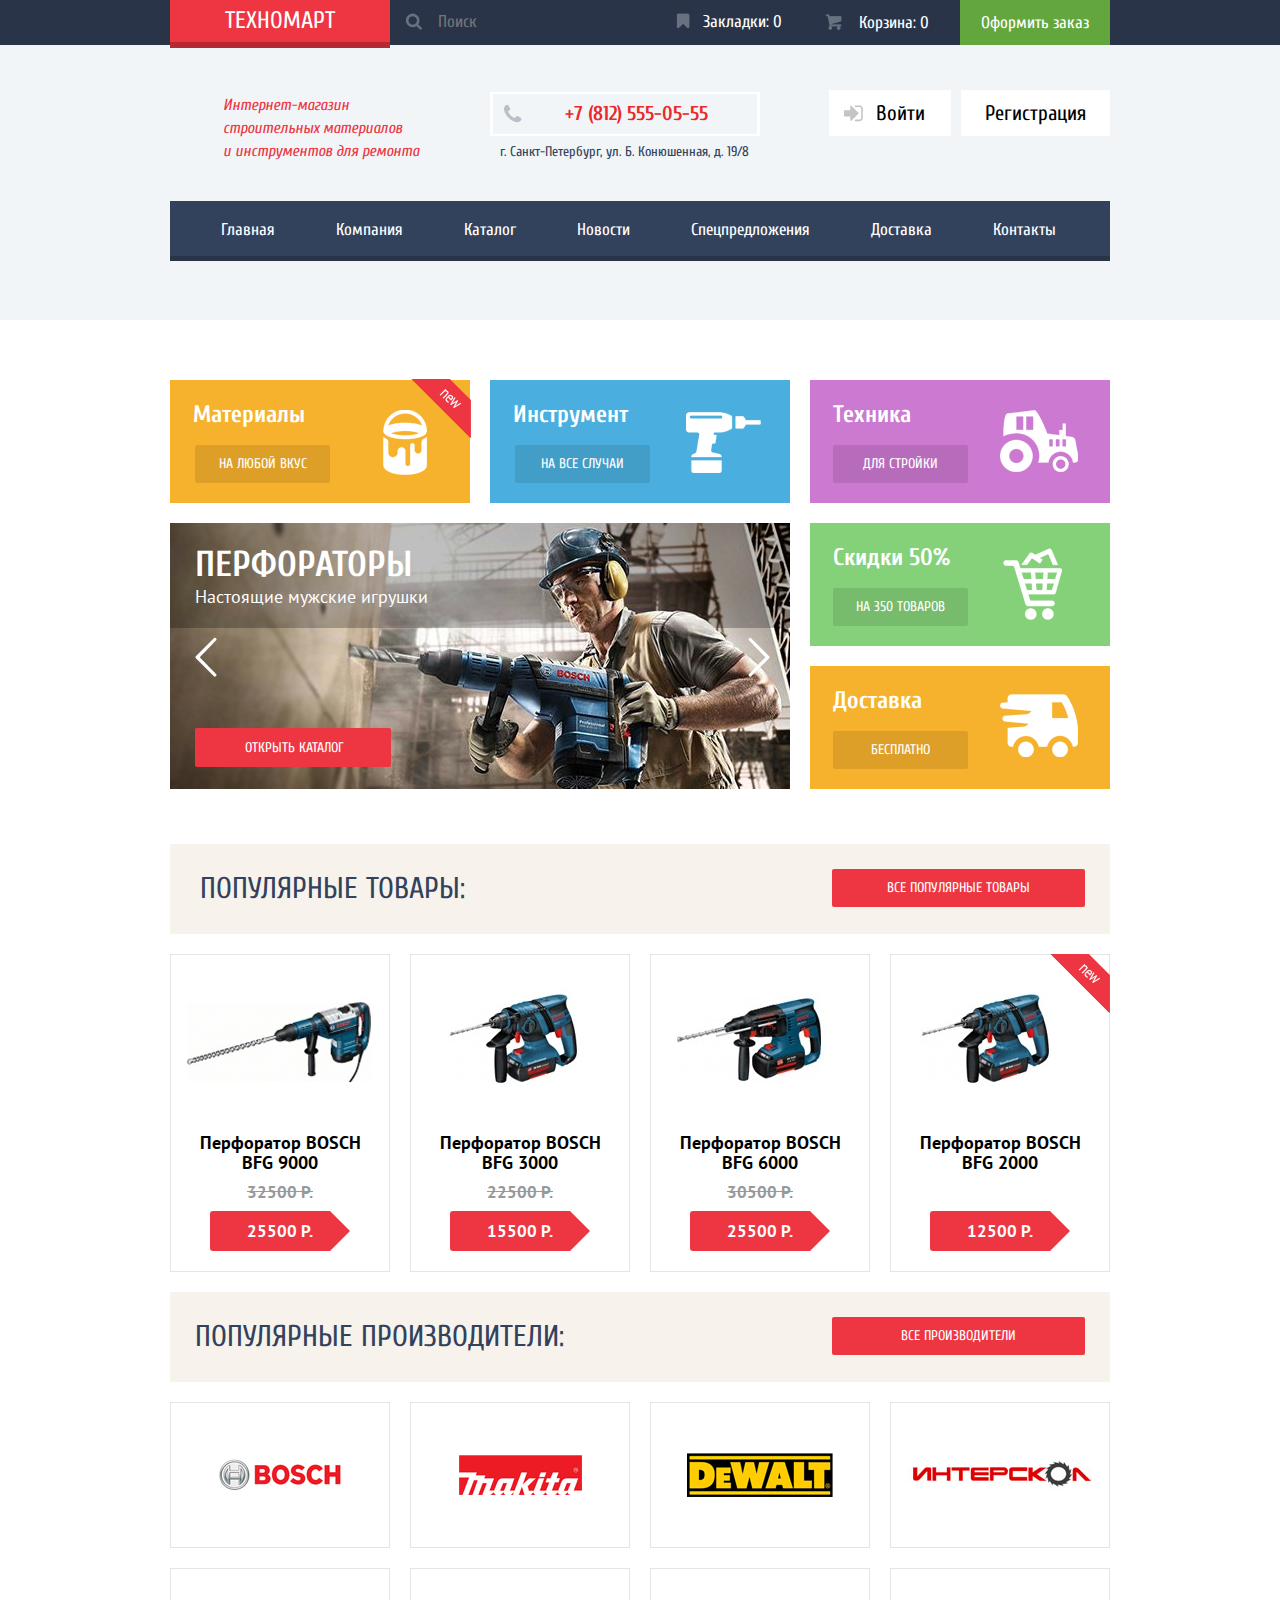
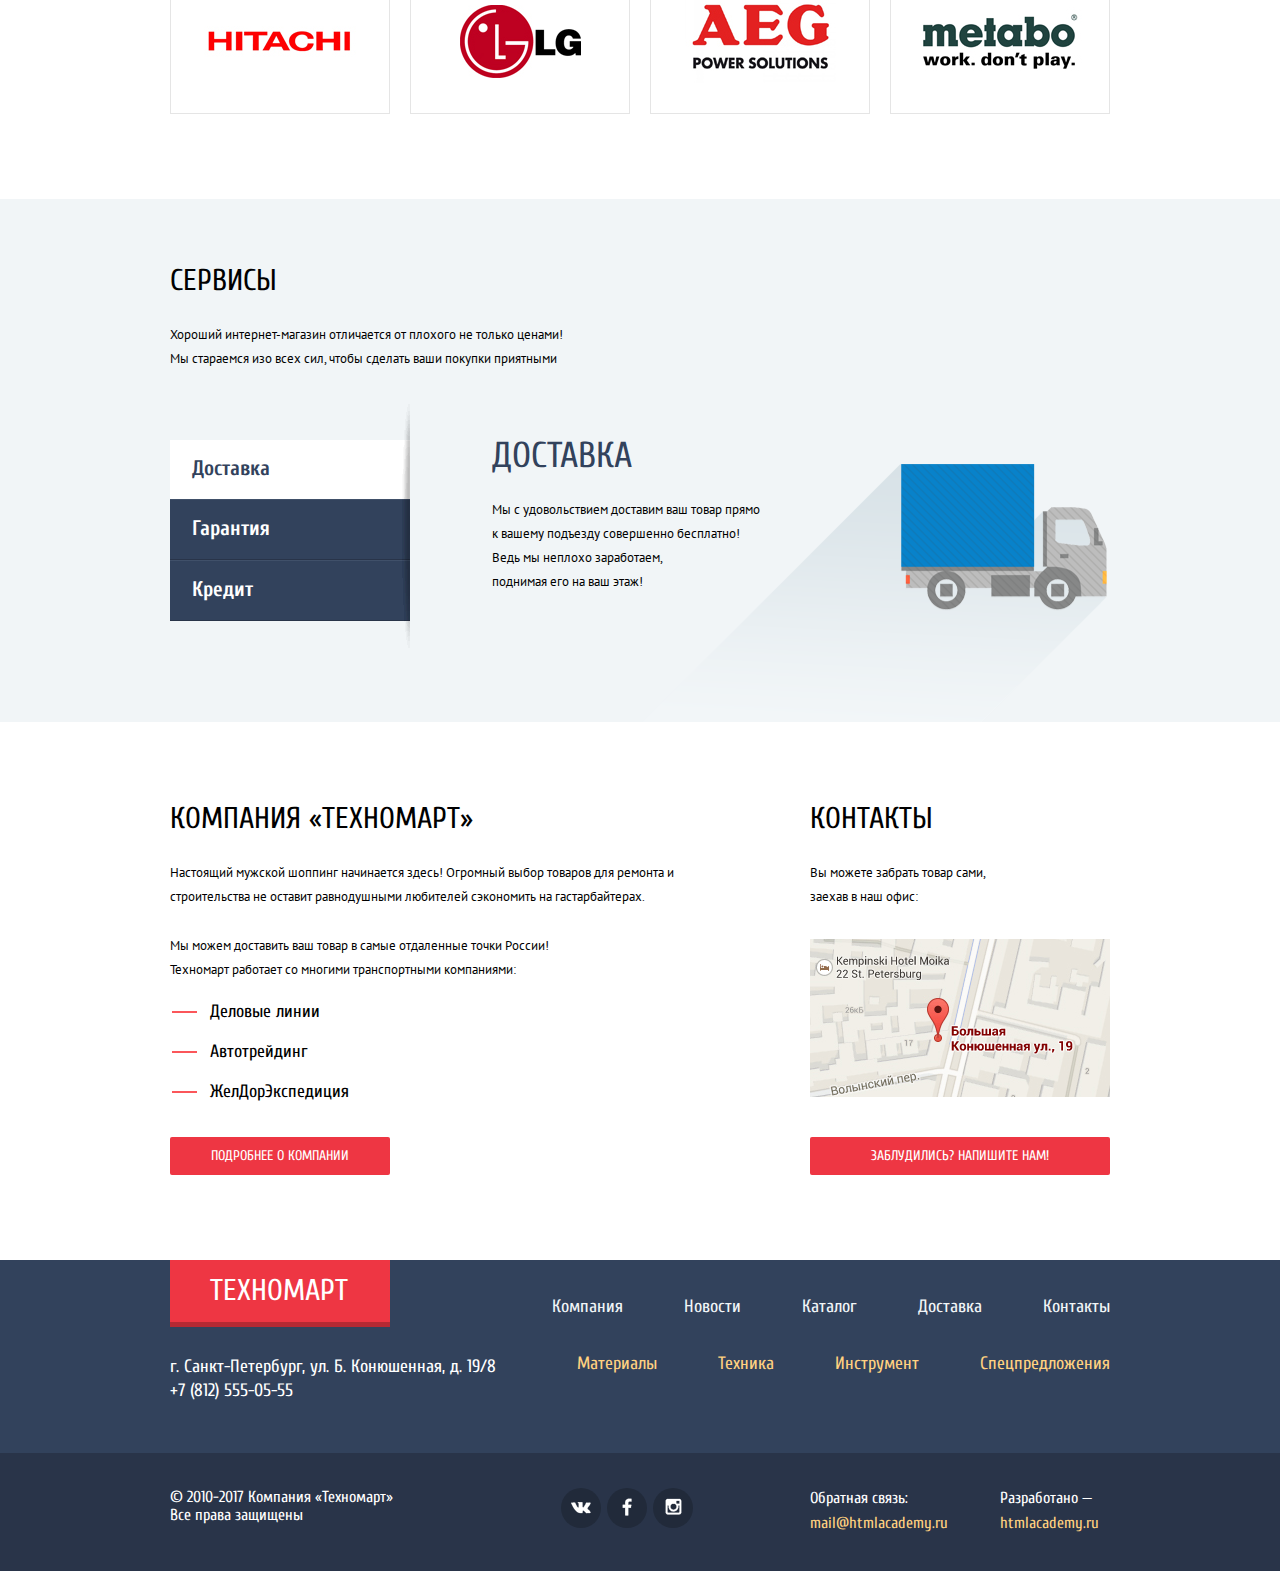
==== commit 3a806232: "Базовые критерии" ====
--- a/index.html
+++ b/index.html
@@ -18,7 +18,7 @@
 					</div>
 					<div class="search">
 						<form action="#" method="post">
-							<input type="text" name="search" value="Поиск:">
+							<input type="text" name="search" placeholder="Поиск">
 						</form>
 					</div>
 					<div class="client-bar clearfix">
@@ -86,22 +86,19 @@
 		<main class="main-container">
 			<div class="container clearfix">
 				<div class="promo-block clearfix">
-					<div class="promo-materials promo-yellow materials-picture">
-						<div class="flag flag-new">
-							новинка
-						</div>
+					<div class="promo-materials materials-picture flag-new">
 						<span class="promo-title">Материалы</span>
 						<a href="#" class="btn-promo-title">На любой вкус</a>
 					</div>
-					<div class="promo-materials promo-blue tool-picture">
+					<div class="promo-materials tool-picture">
 						<span class="promo-title ">Инструмент</span>
 						<a href="#" class="btn-promo-title">На все случаи</a>
 					</div>
-					<div class="promo-materials promo-purple equipment-picture">
+					<div class="promo-materials equipment-picture">
 						<span class="promo-title">Техника</span>
 						<a href="#" class="btn-promo-title-right">Для стройки</a>
 					</div>
-					<div class="promo-materials promo-green discount-picture">
+					<div class="promo-materials discount-picture">
 						<span class="promo-title">Скидки 50%</span>
 						<a href="#" class="btn-promo-title-right">На 350 товаров</a>
 					</div>
@@ -136,14 +133,14 @@
 						<a href="#" class="red-button">Открыть каталог</a>
 					</div>
 				</div>
-				<div class="promo-materials promo-yellow delivery-picture">
+				<div class="promo-materials delivery-picture">
 					<span class="promo-title ">Доставка</span>
 					<a href="#" class="btn-promo-title-right">Бесплатно</a>
 				</div>
 			</div>
 			<div class="popular-products">
 				<div class="popular clearfix">
-					<h1>Популярные товары:</h1>
+					<h1 class="popular-title-margin">Популярные товары:</h1>
 					<a href="#" class="show-popular red-button">Все популярные товары</a>	
 				</div>
 				<div class="items-list">
@@ -213,8 +210,8 @@
 							25500 р.
 						</div>
 					</article>
-					<article class="item-article ">
-						<div class="flag flag-new">новинка</div>
+					<article class="item-article flag-new">
+						<!--<div class="flag flag-new"></div>-->
 							<div class="hidden-buttons">
 								<a href="#" class="btn-buy-item">  <!--скрытые кнопки-->
 									Купить
@@ -229,8 +226,6 @@
 							<div class="product-name">
 								Перфоратор <span>Bosch Bfg 2000</span>
 							</div>
-							<div class="full-price">
-							</div>
 							<div class="sale-price">
 								12500 р.	
 							</div>
@@ -297,20 +292,20 @@
 						<div class="about-guarantee">
 							<h2>Гарантия</h2>
 							<p>
-								Если купленный у нас товар поломается или заискит,
-								а также в случае пожара, спровоцированного его возгоранием,
-								вы всегда можете быть уверенны в нашей гарантиию Мы обменяем
-								сгоревший товар на новый.
+								Если купленный у нас товар поломается или заискит,<br>
+								а также в случае пожара, спровоцированного его возгоранием,<br>
+								вы всегда можете быть уверенны в нашей гарантиию Мы обменяем<br>
+								сгоревший товар на новый.<br>
 								Дом уж восстановите как-нибудь сами.      
 							</p>
 						</div>
 						<div class="about-credit">
 							<h2>Кредит</h2>
 							<p>
-								Залезть в долговую яму стало проще!
+								Залезть в долговую яму стало проще!<br>
 								Кредитные консультанты придут вам на помощь. 
 							</p>
-							<a href="#">Отправить заявку</a>
+							<a href="#" class="red-button">Отправить заявку</a>
 						</div>
 					</div>
 				</div>
--- a/css/style.min.css
+++ b/css/style.min.css
@@ -1 +1 @@
-body,h2{line-height:24px}.clearfix::after,.phone-number::before{content:""}body{font-size:14px;color:#000;font-weight:400;font-family:Cuprum,"PT Sans",Arial,sans-serif;min-width:1200px;margin:0;padding:0}h1,h2{font-size:30px;font-weight:400}.adress-header,.main-navigation,.phone-number,h1,h2{font-family:Cuprum,Arial,sans-serif}h1{line-height:30px;color:32425c}h2{color:000000}.sprite{background-image:url(../img/sprite.png);background-repeat:no-repeat;display:block}.sprite--icon-check-off{width:23px;height:23px;background-position:-10px -10px}.sprite--icon-check-off-pointer{width:23px;height:23px;background-position:-10px -53px}.sprite--icon-check-on{width:27px;height:23px;background-position:-10px -96px}.sprite--icon-check-on-pointer{width:27px;height:23px;background-position:-10px -139px}.sprite--icon-circle-dot{width:25px;height:25px;background-position:-10px -182px}.sprite--icon-circle-dot-pointer{width:25px;height:25px;background-position:-10px -227px}.sprite--icon-circle-pointer{width:25px;height:25px;background-position:-10px -272px}.sprite--icon-down-pointer{width:11px;height:10px;background-position:-10px -317px}.sprite-Cross{width:21px;height:21px;background-position:-10px -347px}.sprite-credit-image{width:465px;height:285px;background-position:-10px -388px}.sprite-delivery-car{width:468px;height:261px;background-position:-10px -693px}.sprite-guarantee-image{width:389px;height:283px;background-position:-10px -974px}.sprite-hitachi{width:169px;height:31px;background-position:-10px -1277px}.sprite-icon-basket{width:17px;height:16px;background-position:-10px -1328px}.sprite-icon-basket-active{width:17px;height:16px;background-position:-10px -1364px}.sprite-icon-bookmark{width:14px;height:16px;background-position:-10px -1400px}.sprite-icon-bookmark-active{width:14px;height:16px;background-position:-10px -1436px}.sprite-icon-circle{width:25px;height:25px;background-position:-10px -1472px}.sprite-icon-delivery{width:78px;height:63px;background-position:-10px -1517px}.sprite-icon-discount{width:59px;height:72px;background-position:-10px -1600px}.sprite-icon-down-active{width:9px;height:9px;background-position:-10px -1692px}.sprite-icon-down-dir{width:11px;height:10px;background-position:-10px -1721px}.sprite-icon-equipment{width:78px;height:62px;background-position:-10px -1751px}.sprite-icon-facebook{width:10px;height:18px;background-position:-10px -1833px}.sprite-icon-home{width:15px;height:12px;background-position:-10px -1871px}.sprite-icon-instagram{width:17px;height:17px;background-position:-10px -1903px}.sprite-icon-left{width:22px;height:40px;background-position:-10px -1940px}.sprite-icon-login{width:20px;height:17px;background-position:-10px -2000px}.sprite-icon-login-active{width:20px;height:17px;background-position:-10px -2037px}.sprite-icon-logout{width:21px;height:17px;background-position:-10px -2074px}.sprite-icon-logout-active{width:21px;height:17px;background-position:-10px -2111px}.sprite-icon-materials{width:44px;height:65px;background-position:-10px -2148px}.sprite-icon-phone{width:19px;height:19px;background-position:-10px -2233px}.sprite-icon-right{width:22px;height:40px;background-position:-10px -2272px}.sprite-icon-right-breadcrumbs{width:8px;height:12px;background-position:-10px -2332px}.sprite-icon-search{width:17px;height:17px;background-position:-10px -2364px}.sprite-icon-search-active{width:17px;height:17px;background-position:-10px -2401px}.sprite-icon-search-red{width:17px;height:17px;background-position:-10px -2438px}.sprite-icon-tool{width:75px;height:61px;background-position:-10px -2475px}.sprite-icon-up-dir{width:11px;height:10px;background-position:-10px -2556px}.sprite-icon-up-dir-active{width:11px;height:10px;background-position:-10px -2586px}.sprite-icon-up-pointer{width:11px;height:10px;background-position:-10px -2616px}.sprite-icon-user{width:20px;height:18px;background-position:-10px -2646px}.sprite-icon-user-active{width:20px;height:18px;background-position:-10px -2684px}.sprite-icon-vk{width:20px;height:12px;background-position:-10px -2722px}.sprite-new-flag{width:60px;height:59px;background-position:-10px -2754px}.clearfix::after{display:table;clear:both}.container{width:940px;margin:0 auto;padding:0 5px}.main-header{background:#f1f5f7;min-height:260px;padding-bottom:60px;margin-bottom:21px}.upper-header{background:#293449;margin:0 auto;min-height:42px}.central-header{background:#f1f5f7;margin:0 auto}.main-navigation{box-shadow:0 5px 0 0 #293449;background:#32425c}.main-navigation a{display:block;color:#fff;text-decoration:none;padding:17px 28px 14px 33px}.main-navigation ul{position:relative;margin:0;padding-left:18px;list-style:none;font-size:0}.main-navigation li{display:inline-block;font-size:17px;line-height:auto;vertical-align:top}.main-navigation a:hover{background:#293449}.main-navigation a:active{background:#1d2739;color:#868c95}.market-description{margin-top:49px;margin-left:53px;margin-right:70px;float:left;min-width:197px;min-height:60px;color:#ee3643;font-style:italic;font-size:16px;line-height:23px}.header-contacts{margin-top:47px;margin-bottom:37px;margin-right:auto;float:left;width:270px;min-height:70px}.phone-number{position:relative;border-top:2px solid #fff;border-bottom:2px solid #fff;border-left:3px solid #fff;border-right:3px solid #fff;color:#e9292a;font-size:20px;line-height:18px;font-weight:700;padding:11px 15px 11px 72px}.phone-number::before{position:absolute;top:10px;left:10px;width:19px;height:19px;background:url(../img/sprite.png) -10px -2233px no-repeat}.adress-header{display:inline-block;margin-left:10px;margin-top:4px;font-size:14px;line-height:24px;color:#32425c}.btn-account-login,.btn-loged{color:#000;font-size:21px;font-family:Cuprum,Arial,sans-serif;display:inline-block;line-height:auto;text-decoration:none}.enter-account{margin-top:45px;float:right;width:auto}.active-account{margin-top:45px;float:right;width:299px}.btn-loged{position:relative;background-color:#fff;padding:10px 68px 11px 45px}.btn-loged::after,.btn-loged:active::after,.btn-loged:hover::after{content:"";position:absolute;top:15px;right:9px;width:21px;height:17px}.btn-loged::after{background:url(../img/sprite.png) -10px -2074px no-repeat}.btn-loged:hover::after{background:url(../img/sprite.png) -10px -2111px no-repeat}.btn-loged:active::after{background:url(../img/sprite.png) -10px -2074px no-repeat}.btn-loged::before,.btn-loged:active::before,.btn-loged:hover::before{content:"";position:absolute;top:15px;left:12px;width:20px;height:18px}.btn-loged::before{background:url(../img/sprite.png) -10px -2646px no-repeat}.btn-loged:hover::before{background:url(../img/sprite.png) -10px -2684px no-repeat}.btn-loged:active::before{background:url(../img/sprite.png) -10px -2646px no-repeat}.btn-account-login{position:relative;background-color:#fff;padding:11px 26px 11px 47px}.btn-account-login::before,.btn-account-login:active::before,.btn-account-login:hover::before{position:absolute;top:15px;left:14px;width:20px;height:17px;content:""}.btn-account-login::before{background:url(../img/sprite.png) -10px -2000px no-repeat}.btn-account-login:hover::before{background:url(../img/sprite.png) -10px -2037px no-repeat}.btn-account-login:active::before{background:url(../img/sprite.png) -10px -2000px no-repeat}.btn-account:hover{color:#ee3643}.btn-account:active{color:#b2b2b2}.btn-account-regist{padding:11px 24px;font-size:21px;line-height:auto;margin-left:6px;background-color:#fff;display:inline-block;text-decoration:none;color:#000;font-family:Cuprum,Arial,sans-serif}.btn-account-active{position:relative;margin-top:3px;margin-left:17px;margin-right:12px;display:inline-block;color:#32425c;font-size:16px;font-family:Cuprum,Arial,sans-serif}.btn-account-dot::before{content:"";position:absolute;top:11px;left:89px;background:#32425c;border-radius:10px;width:4px;height:4px}.active-basket,.basket,.bookmarks{position:relative;font-family:Cuprum,Arial,sans-serif}.client-bar-list a{color:#fff;text-decoration:none}.client-bar-list{float:right;margin:0;padding:0;font-size:0;list-style:none}.client-bar-list li{display:inline-block;font-size:17px;line-height:auto;vertical-align:top}.place-order{display:block;background:#63a63e;font-family:Cuprum,Arial,sans-serif;padding:11px 21px 10px}.active-basket{background:#ee3643;display:block;padding:11px 26px 10px 49px}.bookmarks{display:block;padding:10px 28px 10px 45px}.basket{display:block;padding:11px 31px 10px 49px}.active-basket::before,.basket::before{content:"";position:absolute;top:14px;left:15px;background:url(../img/sprite.png) -10px -1364px no-repeat;width:17px;height:16px;opacity:.3}.bookmarks::before{content:"";position:absolute;top:13px;left:18px;background:url(../img/sprite.png) -10px -1436px no-repeat;width:14px;height:16px;opacity:.3}.active-basket:hover::before,.basket:hover::before,.bookmarks:hover::before{opacity:1}.active-basket:active::before,.basket:active::before,.bookmarks:active::before{opacity:.5}.place-order:hover{background:#5fbb2d}.basket:hover,.bookmarks:hover{background:#212a3a}.place-order:active{color:rgba(255,255,255,.5);background:#63a63e}.basket:active,.bookmarks:active{background:#161d29}.bookmarks:active{color:rgba(255,255,255,.6)}.active-basket:active,.basket:active{color:rgba(255,255,255,.5)}.index-logo{float:left;width:220px;box-shadow:0 6px 0 0 #b52933}.index-logo a{display:block;font-size:24px;line-height:24px;color:#fff;background-color:#ee3643;text-decoration:none;text-transform:uppercase;padding:9px 54px 9px 55px}.index-logo a:hover{background:#ca2c37}.index-logo a:active{background:#ba2732}.search input[type=text]{position:relative;background:url(../img/sprite.png) 5px -2352px no-repeat #293449;float:left;min-width:220px;padding-left:48px;padding-top:12px;padding-bottom:12px;border:none;color:#fff;font-size:17px;font-family:Cuprum,Arial,sans-serif;width:17px;height:17px}.search input[type=text]:hover{background-image:url(../img/sprite.png);background-repeat:no-repeat;background-color:#212a3a;width:17px;height:17px;background-position:5px -2390px}.search input[type=text]:focus{background-image:url(../img/sprite.png);background-repeat:no-repeat;background-color:#fff;color:#000;width:17px;height:17px;background-position:5px -2426px}.promo-block{width:940px;margin-bottom:35px;margin-top:60px}.promo-materials{position:relative;float:left;margin-left:20px;margin-bottom:20px;width:300px;height:123px}.promo-materials:nth-child(1),.slider-content{margin:0}.promo-materials:nth-child(4),.promo-materials:nth-child(5){float:right}.promo-yellow{background:#f6b22d}.promo-purple{background:#cc79d1}.promo-blue{background:#4aafde}.promo-green{background:#85d179}.btn-promo-title,.btn-promo-title-right{width:135px;height:28px;padding-top:10px;text-transform:uppercase;bottom:20px;font-size:14px;line-height:18px;background:rgba(0,0,0,.1);border-radius:2px;text-align:center;text-decoration:none;float:left}.btn-promo-title{position:absolute;left:25px;color:#fff;font-family:Cuprum,Arial,sans-serif}.btn-promo-title-right,.promo-title{left:23px;position:absolute;font-family:Cuprum,Arial,sans-serif;color:#fff}.btn-promo-title-right:hover,.btn-promo-title:hover{background:rgba(0,0,0,.2)}.btn-promo-title-right:active,.btn-promo-title:active{background:rgba(0,0,0,.3)}.promo-title{bottom:73px;font-weight:700;font-size:24px;line-height:30px}.promo-materials .flag{position:absolute;top:-1px;right:-1px;width:60px;height:60px;text-indent:-1000px;overflow:hidden;z-index:20}.promo-materials .flag-new{background:url(../img/new-flag.png) no-repeat}.materials-picture::before{content:"";position:absolute;top:30px;right:42px;background:url(../img/sprite.png) -10px -2148px no-repeat;width:44px;height:65px}.tool-picture::before{content:"";position:absolute;top:33px;right:28px;background:url(../img/sprite.png) -10px -2475px no-repeat;width:75px;height:61px}.equipment-picture::before{content:"";position:absolute;top:30px;right:30px;background:url(../img/sprite.png) -10px -1751px no-repeat;width:78px;height:62px}.discount-picture::before{content:"";position:absolute;top:27px;right:43px;background:url(../img/sprite.png) -10px -1600px no-repeat;width:59px;height:72px}.delivery-picture::before{content:"";position:absolute;top:33px;right:30px;background:url(../img/sprite.png) -10px -1517px no-repeat;width:78px;height:63px}.slider{width:620px;float:left;position:relative}.open-catalog a{width:194px;height:28px;padding-top:11px;text-transform:uppercase;text-decoration:none;position:absolute;z-index:1;bottom:30px;left:25px;padding-left:2px;text-align:center;color:#fff;font-size:14px;line-height:18px;font-family:Cuprum,Arial,sans-serif;background:#ee3643;border-radius:2px}.popular h1,.show-popular{padding-top:10px;text-transform:uppercase}.red-button:hover{background:#ca2c37}.red-button:active{background:#ba2732}.slider-next-label::before,.slider-prev-label::before{bottom:120px;z-index:1;background-image:url(../img/sprite.png);background-repeat:no-repeat;width:22px;height:40px;content:"";cursor:pointer}.slider-next,.slider-prev{display:none;position:relative}.slider-next-label,.slider-prev-label{position:relative}.slider-prev-label::before{position:absolute;left:25px;background-position:-10px -1940px}.slider-next-label::before{position:absolute;right:20px;background-position:-10px -2272px}.slider-info{top:30px;left:25px;position:absolute}.slider-info h2{font-size:36px;font-weight:700;color:#fff;text-transform:uppercase;margin:0 0 8px}.slider-info span{font-size:18px;line-height:24px;color:#fff;font-family:"PT sans",Arial,sans-serif}.popular{height:90px;background:#f7f3ec;margin-bottom:20px}.popular h1{padding-left:25px;display:inline-block;padding-bottom:10px;font-size:30px;line-height:30px;color:#32425c}.show-popular{width:253px;height:28px;margin-right:25px;margin-top:25px;text-decoration:none;float:right;text-align:center;color:#fff;font-size:14px;line-height:18px;font-family:Cuprum,Arial,sans-serif;background:#ee3643;border-radius:2px}.slider-1-none,.slider-2{display:none}.show-slider{display:block;z-index:5}.item-article{position:relative;display:inline-block;margin-right:20px;margin-bottom:20px;vertical-align:top;width:218px;border:1px solid #e5e5e5;font-weight:700;line-height:20px;text-align:center;font-family:"PT Sans",Arial,sans-serif}.item-article .flag{position:absolute;top:-1px;right:-1px;width:60px;height:60px;text-indent:-1000px;overflow:hidden;z-index:20}.item-article .flag-new{background:url(../img/new-flag.png) no-repeat}.item-article .hidden-buttons{position:absolute;top:0;left:0;width:218px;height:88px;padding:40px 0;background-color:rgba(255,255,255,.9);z-index:10}.item-article .hidden-buttons .btn-add-bookmark,.item-article .hidden-buttons .btn-buy-item{position:relative;display:block;width:129px;margin:0 auto 7px;padding:7px 0;border:3px solid #63a63e;border-bottom-color:#367315;background-color:#63a63e;color:#fff;font-size:14px;font-weight:400;font-family:Cuprum,Arial,sans-serif;line-height:18px;text-decoration:none;text-transform:uppercase;border-radius:3px}.item-article .hidden-buttons .btn-add-bookmark{color:#32425c;background:#fff;border-bottom-color:#63a63e}.btn-buy-item::before{content:"";position:absolute;top:6px;left:8px;background:url(../img/sprite.png) -10px -1364px no-repeat;width:17px;height:16px;opacity:.3}.btn-buy-item:active::before,.btn-buy-item:hover::before{opacity:1}.hidden-buttons .btn-buy-item:hover{border:3px solid #5fbb2d;border-bottom-color:#367315;background:#5fbb2d}.hidden-buttons .btn-buy-item:active{border:3px solid #518534;border-bottom-color:#518534;background:#518534}.hidden-buttons .btn-add-bookmark:hover{border:3px solid #32425c}.hidden-buttons .btn-add-bookmark:active{border:3px solid #32425c;opacity:.3}.item-article:hover .hidden-buttons{display:block}.item-article:hover{box-shadow:0 2px 30px -10px #000}.item-article .hidden-buttons{display:none}.item-article .image{width:218px;height:168px}.item-article .image img{max-width:100%}.item-article .product-name{font-size:18px;line-height:20px;min-height:40px;padding:0 25px;margin-top:10px;margin-bottom:10px}.item-article .full-price{min-height:20px;margin-top:0;margin-bottom:6px;font-size:17px;line-height:18px;color:#999;text-transform:uppercase;text-decoration:line-through}.product-name span{text-transform:uppercase}.item-article .sale-price{position:relative;width:80px;margin:8px auto 20px;padding:10px 30px;color:#fff;background:#ee3643;border-radius:3px;font-size:17px;text-transform:uppercase;cursor:pointer}.item-article .sale-price:after{content:"";position:absolute;top:0;right:-20px;width:0;height:0;border:20px solid #fff;border-left-color:#ee3643}.items-list .item-article:nth-child(4n),.list-article .item-article:nth-child(3n){margin-right:0}.item-list{font-size:0}.item-article{font-size:16px}.items-list{font-size:0}.popular-producers-logo{margin-bottom:65px}.popular-producers-logo a{position:relative;display:inline-block;vertical-align:top;margin-bottom:20px;margin-right:16px;background:#fff;width:218px;height:144px;border:1px solid #e5e5e5}.popular-producers-logo a:nth-child(4n){margin:0}.popular-producers-logo img{margin:auto;position:absolute;top:0;left:0;bottom:0;right:0}.popular-producers-logo a:hover{border:none;box-shadow:0 2px 30px -10px #000}.popular-producers-logo a:active{border:none;box-shadow:0 2px 20px -10px #000}.service-block{padding-top:70px;padding-bottom:85px;background:#f1f5f7;margin-bottom:60px}.service-title{margin-bottom:55px}.service-slider-buttons{float:left;width:240px}.service-slider-ul{padding:0;list-style:none;position:relative}.service-slider-ul :before{content:"";position:absolute;top:-50px;right:0;background:url(../img/shadow-for-slider.png) no-repeat;width:10px;height:272px;opacity:.2}.service-slider-ul a{display:inline-block;width:218px;padding-left:22px;padding-top:13px;padding-bottom:16px;border-top:1px solid #405069;border-bottom:1px solid#293449;text-decoration:none;font-family:cuprum,Arial,sans-serif;font-weight:700;font-size:21px;line-height:30px;color:#fff;background:#32425c}.service-slider p,.service-title p{line-height:24px;font-family:"PT sans",Arial,sans-serif}.active-delyvery-slider a{color:#32425c;background:#fff;font-weight:700;border:none}.btn-delyvery-slider a:hover{background:#293449}.about-delivery{width:275px;float:left;margin-left:82px;margin-right:340px}.service-block{background-image:url(../img/delivery-car.png);background-repeat:no-repeat;background-position:71% 263px}.service-title h2{margin-top:0;margin-bottom:30px;font-size:30px;color:#000;text-transform:uppercase}.service-title p{font-size:13px}.service-slider h2{margin-top:18px;text-transform:uppercase;font-size:36px;color:#32425c}.service-slider p{position:relative;font-size:13px;color:#000;white-space:normal}.about-credit,.about-guarantee{display:none}.about-company{width:520px;float:left}.adress-map{width:300px;float:right}.adress-map img{margin-bottom:32px}.transport-list li{position:relative;font-size:18px;line-height:20px;font-family:Cuprum,Arial,sans-serif;list-style:none;margin-bottom:20px}.transport-list li::before{content:"";position:absolute;top:9px;left:-38px;background:no-repeat #fb565a;width:25px;height:2px}.btn-lost,.more-about-company{height:28px;padding-top:10px;text-align:center;color:#fff;font-size:14px;line-height:18px;font-family:Cuprum,Arial,sans-serif;background:#ee3643;border-radius:2px;text-decoration:none;text-transform:uppercase}.transport-list{margin-top:20px;margin-bottom:35px}.more-about-company{width:220px;margin-right:25px;float:left}.btn-lost{width:300px;float:right}.about-company p,.adress-map p{font-size:13px;line-height:24px;font-family:"PT sans",Arial,sans-serif;color:#000}.about-company-all h2{text-transform:uppercase;color:#000;margin-bottom:30px}.about-company p{margin-top:25px}.adress-map p{margin-bottom:30px}.breadcrumbs a,.breadcrumbs li,.sort{font-size:13px;line-height:18px}.breadcrumbs,.pages,.sort{font-family:"PT Sans",Arial,sans-serif}.breadcrumbs{padding:0;margin-top:15px;margin-bottom:15px}.breadcrumbs li{margin-right:36px;text-transform:uppercase;display:inline-block;vertical-align:top;color:#000}.breadcrumbs a{position:relative;text-decoration:none;color:#000}.breadcrumbs li a::after{content:"";position:absolute;top:2px;right:-25px;background:url(../img/sprite.png) -10px -2332px no-repeat;width:8px;height:12px}.main-title{background:#f2f6f8;color:#32425c;text-transform:uppercase;padding-left:30px;padding-top:30px;padding-bottom:30px;margin-top:0}.sort-btn-div,.sort-filter{border-radius:2px;padding-top:10px;padding-bottom:10px;background:#f7f3ec}.sort{text-transform:uppercase}.sort-filter{width:100%;max-width:200px;padding-left:20px;float:left;margin-left:0}.arrow-down,.arrow-down:hover,.arrow-up,.arrow-up:hover{display:inline-block;font-size:0;vertical-align:middle;text-decoration:none;width:11px;height:10px}.sort-btn-div{min-width:700px;float:right}.btn-select-sort{cursor:pointer;color:rgba(0,0,0,.3);border-bottom:1px dotted red}.btn-select-sort-active{margin-right:67px;cursor:pointer;color:#ee3643}.btn-select-sort-active:hover,.btn-select-sort:hover{color:#000;border-bottom:1px solid red}.on-type{margin-right:62px}.on-usebility{margin-right:35px}.arrow-up{margin:0 9px;background:url(../img/sprite.png) -10px -2586px no-repeat}.arrow-down{margin:0 6px;background:url(../img/sprite.png) -10px -1721px no-repeat}.arrow-up:hover{margin:0 9px;background:url(../img/sprite.png) -10px -2616px no-repeat}.arrow-down:hover{margin:0 6px;background:url(../img/sprite.png) -10px -317px no-repeat}input[type=checkbox],input[type=radio]{display:none}.sort-btn-div span{margin-left:19px;margin-right:135px}.item-list.list-article{width:700px;float:right;margin-top:20px;margin-bottom:47px}.about-block{float:left;margin-top:42px;padding-bottom:55px}.about-block h2{text-transform:uppercase;margin-bottom:0}.about-block p{font-family:"PT sans",Arial,sans-serif;font-size:13px;line-height:24px;margin-top:30px}.checkbox-label,.radio-label{cursor:pointer;line-height:20px;text-transform:uppercase;font-family:"PT Sans",Arial,sans-serif}.about-company-all{margin-bottom:85px}.show-items{float:left;width:170px}.item-groups,.range{width:220px;margin-bottom:20px}.item-groups{margin-top:14px}.checkbox-label{position:relative;margin-left:45px;margin-bottom:20px;font-size:15px}.checkbox-label::before,.checkbox-label:hover::before{position:absolute;z-index:1;background-image:url(../img/sprite.png);background-repeat:no-repeat;height:23px;top:-2px;left:-44px;content:""}.checkbox-label::before{width:23px;background-position:-10px -10px}input[type=checkbox]:checked~.checkbox-label::before{background-image:url(../img/sprite.png);background-repeat:no-repeat;width:27px;height:23px;background-position:-10px -96px}.checkbox-label:hover::before{width:23px;background-position:-10px -53px}input[type=checkbox]:checked~.checkbox-label:hover::before{background-image:url(../img/sprite.png);background-repeat:no-repeat;width:27px;height:23px;background-position:-10px -139px}.radio-label::before,.radio-label:hover::before,input[type=radio]:checked~.radio-label::before,input[type=radio]:checked~.radio-label:hover::before{background-image:url(../img/sprite.png);background-repeat:no-repeat;width:25px;height:25px}.radio-label{position:relative;margin-left:44px;margin-bottom:20px;font-size:14px}.colored-nav-list li,.nav-list li{margin-left:57px;display:inline-block}.radio-label::after,.radio-label::before{content:"";position:absolute;top:-2px;left:-44px;border-radius:50%}.radio-label::before{background-position:-10px -1472px}.btn-show-items,.pages li{display:inline-block;background-color:#fff;text-decoration:none;color:#000;vertical-align:top;text-transform:uppercase;cursor:pointer}.radio-label:hover::before{background-position:-10px -272px}input[type=radio]:checked~.radio-label::before{background-position:-10px -182px}input[type=radio]:checked~.radio-label:hover::before{background-position:-10px -227px}.select-title{font-family:"PT sans";font-weight:700;font-size:17px;line-height:30px;text-transform:uppercase}.btn-show-items,.pages li,.price-controls input{line-height:18px;text-align:center}.item-producers{border-bottom:1px solid #e5e5e5}.btn-show-items{margin-top:58px;font-size:13px;font-family:"PT Sans",Arial,sans-serif;border:1px solid #e5e5e5;border-radius:2px;padding:12px 37px 10px}.pages{padding:0;min-width:100px;margin-top:32px;font-size:14px;list-style:none}.pages li{margin-right:6px;font-size:13px;font-family:"PT Sans",Arial,sans-serif;border:1px solid #e5e5e5;border-radius:3px;padding:10px 15px}.price-controls input,.range h2{font-family:"PT Sans",Arial,sans-serif;font-size:17px}.pages a{font-family:"PT Sans",Arial,sans-serif;text-decoration:none;color:#000}ul .selected-page-number{background-color:#ee3643}.selected-page-number a{color:#fff}.next-page{padding-right:15px;padding-left:15px}.btn-show-items:hover,.pages li:hover{border-color:#bdc6ca}.btn-show-items:active,.pages li:active{border-color:#ee3643}.about-block-container{background:#f1f5f7}label{display:block}.range{margin-top:0;border-bottom:1px solid #e5e5e5;padding-bottom:25px}.range-controls{position:relative;height:41px;padding-right:20px;padding-left:20px;padding-top:39px;border-radius:2px;background:#f7f3ec;margin-bottom:10px}.range-controls .scale{height:2px;background:#d7dcde}.range-controls .bar{width:70%;height:2px;background:#00ca74}.range-controls .toggle{position:absolute;top:30px;left:0;width:4px;height:4px;cursor:pointer;border:8px solid #fff;border-radius:50%;background:#ababab;box-shadow:0 2px 1px 0 #cfcfcf}.range-controls .toggle-min{left:20px}.range-controls .toggle-max{left:160px}.price-controls input{width:75px;margin-right:7px;padding:9px 10px;color:#283136;border:none;border-radius:2px;background:#f7f3ec}.price-controls .max-price{margin-right:0;display:inline-block;float:right}.range h2{font-weight:700}.colored-nav-list,.nav-list{padding:0;text-align:right;list-style:none;font-family:Cuprum,Arial,sans-serif}.colored-nav-list a,.nav-list a{font-size:18px;text-decoration:none}.pre-footer{background:#32425c}.pre-footer-navigation{float:right}.nav-list{margin-top:35px}.nav-list li{vertical-align:top}.nav-list a{color:#f1f5f7}.colored-nav-list{margin-top:32px}.colored-nav-list li{vertical-align:top}.colored-nav-list a{color:#ffd180}.btn:hover,.colored-nav-list a:hover,.nav-list a:hover{text-decoration:underline}.btn,.btn-modul,.btn:active,.logo-block a,.social-btn{text-decoration:none}.colored-nav-list a:active,.nav-list a:active{opacity:.5}.logo-block{width:220px;float:left}.logo-block a{display:block;font-size:30px;line-height:30px;color:#fff;background-color:#ee3643;text-transform:uppercase;padding:16px 45px 16px 40px;box-shadow:0 5px 0 0 #b52933}.logo-block a:hover{background:#ca2c37}.logo-block a:active{background:#ba2732}.pre-footer-adress{margin-top:33px;margin-bottom:50px;width:335px;color:#fff;font-size:18px;line-height:24px;font-family:cuprum,Arial,sans-serif}.copyright,.developer-copyright,.feedback,.feedback span{font-family:Cuprum,Arial,sans-serif}.main-footer{background:#293449}.copyright{margin-top:35px;margin-bottom:35px;margin-right:160px;font-size:16px;line-height:18px;color:#fff;width:230px;float:left}.copyright p{margin:0}.footer-social{margin-top:35px;margin-bottom:35px;margin-right:110px;width:140px;float:left}.social-btn{display:inline-block;width:40px;height:40px;margin:0 1px;border-radius:40px;font-size:0;vertical-align:top;background:url(../img/sprite.png) center no-repeat #212a3a}.social-btn-vk{background-position:0 -2708px}.social-btn-fb{background-position:5px -1823px}.social-btn-inst{background-position:2px -1893px}.social-btn:active,.social-btn:hover{background-color:#ee3643}.feedback{margin-top:33px;margin-bottom:35px;width:140px;margin-right:50px;float:left}.feedback span{color:#fff;font-size:16px;margin:0}.developer-copyright{width:95px;margin-top:33px;margin-bottom:35px;float:right;margin-right:15px}.developer-copyright span{color:#fff;font-size:16px}.btn{font-size:16px;color:#ffd180}.btn:active{color:#ee3643}.price-title{margin-top:0;margin-bottom:15px;text-transform:uppercase}.modal-content{position:absolute;top:2320px;left:50%;width:620px;height:430px;z-index:20;margin-left:-300px;border-top:10px solid #ee3643;color:#000;background:#fff;box-shadow:0 30px 50px rgba(0,0,0,.7);display:none}.client-letter,.login-form input[type=text]{margin:0 0 10px;font-size:13px;font-family:"PT Sans",Arial,sans-serif;color:#999;background-color:#fff;line-height:18px}.login-form input[type=text]{width:186px;padding:8px 15px;height:18px;border:2px solid #d7dcde;border-radius:2px}.client-letter{width:426px;padding:10px 15px;height:86px;border:2px solid #d7dcde;border-radius:2px}.btn-modul,.client-message p,.login-form p{font-family:Cuprum,Arial,sans-serif}.client-name-div{margin-top:47px;margin-left:80px;float:left}.client-email-div{margin-top:47px;margin-right:80px;float:right}.client-letter-div{margin-top:20px;margin-left:80px;float:left;margin-bottom:28px}.login-form p{margin:0;font-size:18px;color:#000}.btn-modul{width:460px;height:48px;padding-top:5px;text-transform:uppercase;position:absolute;bottom:30px;left:80px;text-align:center;color:#fff;font-size:14px;line-height:18px;border:none;background:#ee3643;border-radius:2px;cursor:pointer}.modal-content-map{position:fixed;top:50%;left:50%;width:940px;height:445px;margin-top:-280px;margin-left:-470px;display:none;z-index:20;background:#e9e5dc;box-shadow:0 0 20px 2px rgba(0,0,0,.3)}.modal-overlay{position:fixed;top:0;left:0;z-index:10;width:100%;height:100%;background:rgba(0,0,0,.5)}.modal-content-catalog{position:absolute;top:420px;left:50%;width:620px;height:275px;z-index:20;margin-left:-300px;border-top:10px solid #ee3643;color:#000;background:#fff;box-shadow:0 30px 50px rgba(0,0,0,.7);display:none}.modal-content-close{width:22px;height:22px;position:absolute;top:15px;right:5px;font-size:0;background-color:transparent;border:0;cursor:pointer}.modal-content-close::after,.modal-content-close::before{content:"";position:absolute;top:5px;left:2px;width:19px;height:3px;background-color:#ee3643;border-radius:1px}.modal-content-close::before{transform:rotate(45deg)}.modal-content-close::after{transform:rotate(-45deg)}.button-background{clear:both;margin-left:auto;margin-right:auto;background:#f1f1f1;height:110px}.client-message p{position:relative;margin-top:66px;margin-bottom:75px;padding-left:175px;font-size:30px;color:#000}.btn-modul-catalog,.btn-modul-selected{width:220px;height:28px;padding-top:10px;margin-top:35px;text-transform:uppercase;text-decoration:none;text-align:center;font-size:14px;line-height:18px;font-family:Cuprum,Arial,sans-serif;border-radius:2px;cursor:pointer}.btn-modul-catalog{margin-left:80px;float:left;color:#fff;background:#ee3643}.btn-modul-selected{position:relative;margin-right:80px;float:right;color:#000;background:#fff}.btn-modul-catalog::after,.btn-modul-catalog::before{content:"";position:absolute;z-index:1}.btn-modul-catalog::before{bottom:160px;left:80px;background:#63a63e;width:70px;height:70px;border-radius:50px}.btn-modul-catalog::after{bottom:188px;left:96px;width:30px;height:15px;border:8px solid #fff;border-top-style:none;border-right-style:none;transform:rotate(-45deg)}.modal-content-show{display:block;animation:bounce .5s}@keyframes bounce{0%{transform:translateX(-2000px)}70%{transform:translateX(30px)}90%{transform:translateX(-10px)}100%{transform:translateX(0)}}.modal-error{animation:shake .5s}@keyframes shake{0%,100%{transform:translateX(0)}10%,30%,50%,70%,90%{transform:translateX(-15px)}20%,40%,60%,80%{transform:translateX(15px)}}+body,h2{line-height:24px}.clearfix::after,.phone-number::before{content:""}body{font-size:14px;color:#000;font-weight:400;font-family:Cuprum,"PT Sans",Arial,sans-serif;min-width:1200px;margin:0;padding:0}h1,h2{font-size:30px;font-weight:400}.adress-header,.btn-loged,.main-navigation,.phone-number,h1,h2{font-family:Cuprum,Arial,sans-serif}h1{line-height:30px;color:32425c}h2{color:000000}.sprite{background-image:url(../img/sprite.png);background-repeat:no-repeat;display:block}.sprite--icon-check-off{width:23px;height:23px;background-position:-10px -10px}.sprite--icon-check-off-pointer{width:23px;height:23px;background-position:-10px -53px}.sprite--icon-check-on{width:27px;height:23px;background-position:-10px -96px}.sprite--icon-check-on-pointer{width:27px;height:23px;background-position:-10px -139px}.sprite--icon-circle-dot{width:25px;height:25px;background-position:-10px -182px}.sprite--icon-circle-dot-pointer{width:25px;height:25px;background-position:-10px -227px}.sprite--icon-circle-pointer{width:25px;height:25px;background-position:-10px -272px}.sprite--icon-down-pointer{width:11px;height:10px;background-position:-10px -317px}.sprite-Cross{width:21px;height:21px;background-position:-10px -347px}.sprite-credit-image{width:465px;height:285px;background-position:-10px -388px}.sprite-delivery-car{width:468px;height:261px;background-position:-10px -693px}.sprite-guarantee-image{width:389px;height:283px;background-position:-10px -974px}.sprite-hitachi{width:169px;height:31px;background-position:-10px -1277px}.sprite-icon-basket{width:17px;height:16px;background-position:-10px -1328px}.sprite-icon-basket-active{width:17px;height:16px;background-position:-10px -1364px}.sprite-icon-bookmark{width:14px;height:16px;background-position:-10px -1400px}.sprite-icon-bookmark-active{width:14px;height:16px;background-position:-10px -1436px}.sprite-icon-circle{width:25px;height:25px;background-position:-10px -1472px}.sprite-icon-delivery{width:78px;height:63px;background-position:-10px -1517px}.sprite-icon-discount{width:59px;height:72px;background-position:-10px -1600px}.sprite-icon-down-active{width:9px;height:9px;background-position:-10px -1692px}.sprite-icon-down-dir{width:11px;height:10px;background-position:-10px -1721px}.sprite-icon-equipment{width:78px;height:62px;background-position:-10px -1751px}.sprite-icon-facebook{width:10px;height:18px;background-position:-10px -1833px}.sprite-icon-home{width:15px;height:12px;background-position:-10px -1871px}.sprite-icon-instagram{width:17px;height:17px;background-position:-10px -1903px}.sprite-icon-left{width:22px;height:40px;background-position:-10px -1940px}.sprite-icon-login{width:20px;height:17px;background-position:-10px -2000px}.sprite-icon-login-active{width:20px;height:17px;background-position:-10px -2037px}.sprite-icon-logout{width:21px;height:17px;background-position:-10px -2074px}.sprite-icon-logout-active{width:21px;height:17px;background-position:-10px -2111px}.sprite-icon-materials{width:44px;height:65px;background-position:-10px -2148px}.sprite-icon-phone{width:19px;height:19px;background-position:-10px -2233px}.sprite-icon-right{width:22px;height:40px;background-position:-10px -2272px}.sprite-icon-right-breadcrumbs{width:8px;height:12px;background-position:-10px -2332px}.sprite-icon-search{width:17px;height:17px;background-position:-10px -2364px}.sprite-icon-search-active{width:17px;height:17px;background-position:-10px -2401px}.sprite-icon-search-red{width:17px;height:17px;background-position:-10px -2438px}.sprite-icon-tool{width:75px;height:61px;background-position:-10px -2475px}.sprite-icon-up-dir{width:11px;height:10px;background-position:-10px -2556px}.sprite-icon-up-dir-active{width:11px;height:10px;background-position:-10px -2586px}.sprite-icon-up-pointer{width:11px;height:10px;background-position:-10px -2616px}.sprite-icon-user{width:20px;height:18px;background-position:-10px -2646px}.sprite-icon-user-active{width:20px;height:18px;background-position:-10px -2684px}.sprite-icon-vk{width:20px;height:12px;background-position:-10px -2722px}.sprite-new-flag{width:60px;height:59px;background-position:-10px -2754px}.clearfix::after{display:table;clear:both}.container{width:940px;margin:0 auto;padding:0 10px}.main-header{background:#f1f5f7;min-height:260px;padding-bottom:60px;margin-bottom:21px}.upper-header{background:#293449;margin:0 auto;min-height:42px}.central-header{background:#f1f5f7;margin:0 auto}.main-navigation{box-shadow:0 5px 0 0 #293449;background:#32425c}.main-navigation a{display:block;color:#fff;text-decoration:none;padding:17px 28px 14px 33px}.main-navigation ul{position:relative;margin:0;padding-left:18px;list-style:none;font-size:0}.main-navigation li{display:inline-block;font-size:17px;line-height:auto;vertical-align:top}.main-navigation a:hover{background:#293449}.main-navigation a:active{background:#1d2739;color:#868c95}.market-description{margin-top:49px;margin-left:53px;margin-right:70px;float:left;min-width:197px;min-height:60px;color:#ee3643;font-style:italic;font-size:16px;line-height:23px}.header-contacts{margin-top:47px;margin-bottom:37px;margin-right:auto;float:left;width:270px;min-height:70px}.phone-number{position:relative;border-top:2px solid #fff;border-bottom:2px solid #fff;border-left:3px solid #fff;border-right:3px solid #fff;color:#e9292a;font-size:20px;line-height:18px;font-weight:700;padding:11px 15px 11px 72px}.phone-number::before{position:absolute;top:10px;left:10px;width:19px;height:19px;background:url(../img/sprite.png) -10px -2233px no-repeat}.btn-log-out,.btn-loged{position:relative;background-color:#fff}.adress-header{display:inline-block;margin-left:10px;margin-top:4px;font-size:14px;line-height:24px;color:#32425c}.enter-account{margin-top:45px;float:right;width:auto}.active-account{margin-top:45px;float:right;width:299px}.btn-loged{width:100%;max-width:187px;font-size:21px;line-height:auto;display:inline-block;text-decoration:none;color:#000;padding:10px 20px 11px 46px}.btn-log-out{margin:0;font-size:0;display:inline-block;float:right;width:46px;height:45px}.btn-account-login,.btn-account-regist{font-size:21px;font-family:Cuprum,Arial,sans-serif;display:inline-block;line-height:auto;text-decoration:none}.btn-log-out::after,.btn-log-out:active::after,.btn-log-out:hover::after{content:"";position:absolute;top:15px;right:8px;width:21px;height:17px}.btn-log-out::after{background:url(../img/sprite.png) -10px -2074px no-repeat}.btn-log-out:hover::after{background:url(../img/sprite.png) -10px -2111px no-repeat}.btn-log-out:active::after{background:url(../img/sprite.png) -10px -2074px no-repeat}.btn-loged::before,.btn-loged:active::before,.btn-loged:hover::before{content:"";position:absolute;top:15px;left:12px;width:20px;height:18px}.btn-loged::before{background:url(../img/sprite.png) -10px -2646px no-repeat}.btn-loged:hover::before{background:url(../img/sprite.png) -10px -2684px no-repeat}.btn-loged:active::before{background:url(../img/sprite.png) -10px -2646px no-repeat}.btn-account-login{position:relative;background-color:#fff;color:#000;padding:11px 26px 11px 47px}.btn-account-login::before,.btn-account-login:active::before,.btn-account-login:hover::before{position:absolute;top:15px;left:14px;width:20px;height:17px;content:""}.btn-account-login::before{background:url(../img/sprite.png) -10px -2000px no-repeat}.btn-account-login:hover::before{background:url(../img/sprite.png) -10px -2037px no-repeat}.btn-account-login:active::before{background:url(../img/sprite.png) -10px -2000px no-repeat}.btn-account:hover{color:#ee3643}.btn-account:active{color:#b2b2b2}.btn-account-regist{padding:11px 24px;margin-left:6px;background-color:#fff;color:#000}.btn-account-active{position:relative;margin-top:3px;margin-left:17px;margin-right:12px;display:inline-block;color:#32425c;font-size:16px;font-family:Cuprum,Arial,sans-serif}.btn-account-dot::before{content:"";position:absolute;top:11px;left:89px;background:#32425c;border-radius:10px;width:4px;height:4px}.active-basket,.basket,.bookmarks{position:relative;font-family:Cuprum,Arial,sans-serif}.client-bar-list a{color:#fff;text-decoration:none}.client-bar-list{float:right;margin:0;padding:0;font-size:0;list-style:none}.client-bar-list li{display:inline-block;font-size:17px;line-height:auto;vertical-align:top}.place-order{display:block;background:#63a63e;font-family:Cuprum,Arial,sans-serif;padding:11px 21px 10px}.active-basket{background:#ee3643;display:block;padding:11px 26px 10px 49px}.bookmarks{display:block;padding:10px 28px 10px 45px}.basket{display:block;padding:11px 31px 10px 49px}.active-basket::before,.basket::before{content:"";position:absolute;top:14px;left:15px;background:url(../img/sprite.png) -10px -1364px no-repeat;width:17px;height:16px;opacity:.3}.bookmarks::before{content:"";position:absolute;top:13px;left:18px;background:url(../img/sprite.png) -10px -1436px no-repeat;width:14px;height:16px;opacity:.3}.active-basket:hover::before,.basket:hover::before,.bookmarks:hover::before{opacity:1}.active-basket:active::before,.basket:active::before,.bookmarks:active::before{opacity:.5}.place-order:hover{background:#5fbb2d}.basket:hover,.bookmarks:hover{background:#212a3a}.place-order:active{color:rgba(255,255,255,.5);background:#63a63e}.basket:active,.bookmarks:active{background:#161d29}.bookmarks:active{color:rgba(255,255,255,.6)}.active-basket:active,.basket:active{color:rgba(255,255,255,.5)}.index-logo{float:left;width:220px;box-shadow:0 6px 0 0 #b52933}.item-article:hover,.popular-producers-logo a:hover{box-shadow:0 2px 30px -10px #000}.index-logo a{display:block;font-size:24px;line-height:24px;color:#fff;background-color:#ee3643;text-decoration:none;text-transform:uppercase;padding:9px 54px 9px 55px}.index-logo a:hover{background:#ca2c37}.index-logo a:active{background:#ba2732}.search input[type=text]{position:relative;background:url(../img/sprite.png) 5px -2351px no-repeat #293449;float:left;min-width:217px;padding-left:48px;padding-top:13px;padding-bottom:14px;border:none;color:#fff;font-size:17px;font-family:Cuprum,Arial,sans-serif;width:17px;height:17px}.search input[type=text]:hover{background-image:url(../img/sprite.png);background-repeat:no-repeat;background-color:#212a3a;width:17px;height:17px;background-position:5px -2388px}.search input[type=text]:focus{background-image:url(../img/sprite.png);background-repeat:no-repeat;background-color:#fff;color:#000;width:17px;height:17px;background-position:5px -2425px}.promo-block{width:940px;margin-bottom:35px;margin-top:60px}.promo-materials{position:relative;float:left;margin-left:20px;margin-bottom:20px;width:300px;height:123px}.promo-materials:nth-child(1),.slider-content{margin:0}.btn-promo-title,.btn-promo-title-right{width:135px;padding-top:10px;text-transform:uppercase;bottom:20px;font-size:14px;line-height:18px;background:rgba(0,0,0,.1)}.btn-promo-title,.btn-promo-title-right,.open-catalog a{height:28px;border-radius:2px;text-decoration:none;text-align:center}.promo-materials:nth-child(4),.promo-materials:nth-child(5){float:right}.btn-promo-title{position:absolute;left:25px;float:left;color:#fff;font-family:Cuprum,Arial,sans-serif}.btn-promo-title-right,.promo-title{position:absolute;left:23px;font-family:Cuprum,Arial,sans-serif;color:#fff}.btn-promo-title-right{float:left}.btn-promo-title-right:hover,.btn-promo-title:hover{background:rgba(0,0,0,.2)}.btn-promo-title-right:active,.btn-promo-title:active{background:rgba(0,0,0,.3)}.promo-title{bottom:73px;font-weight:700;font-size:24px;line-height:30px}.materials-picture{background:url(../img/icon-materials.png) 213px 30px no-repeat #f6b22d}.tool-picture{background:url(../img/icon-tool.png) 196px 32px no-repeat #4aafde}.equipment-picture{background:url(../img/icon-equipment.png) 190px 30px no-repeat #cc79d1}.discount-picture{background:url(../img/icon-discount.png) 193px 25px no-repeat #85d179}.delivery-picture{background:url(../img/icon-delivery.png) 190px 28px no-repeat #f6b22d}.slider{width:620px;float:left;position:relative}.open-catalog a{width:194px;padding-top:11px;text-transform:uppercase;position:absolute;z-index:1;bottom:30px;left:25px;padding-left:2px;color:#fff;font-size:14px;line-height:18px;font-family:Cuprum,Arial,sans-serif;background:#ee3643}.popular h1,.show-popular{padding-top:10px;text-transform:uppercase}.red-button:hover{background:#ca2c37}.red-button:active{background:#ba2732}.slider-next-label::before,.slider-prev-label::before{bottom:120px;z-index:1;background-image:url(../img/sprite.png);background-repeat:no-repeat;width:22px;height:40px;content:"";cursor:pointer}.slider-next,.slider-prev{display:none;position:relative}.slider-next-label,.slider-prev-label{position:relative}.slider-prev-label::before{position:absolute;left:25px;background-position:-10px -1940px}.slider-next-label::before{position:absolute;right:20px;background-position:-10px -2272px}.slider-info{top:30px;left:25px;position:absolute}.slider-info h2{font-size:36px;font-weight:700;color:#fff;text-transform:uppercase;margin:0 0 8px}.slider-info span{font-size:18px;line-height:24px;color:#fff;font-family:"PT sans",Arial,sans-serif}.popular{height:90px;background:#f7f3ec;margin-bottom:20px}.popular h1{padding-left:25px;display:inline-block;padding-bottom:10px;font-size:30px;line-height:30px;color:#32425c}.popular-title-margin{margin-left:5px}.show-popular{width:253px;height:28px;margin-right:25px;margin-top:25px;text-decoration:none;float:right;text-align:center;color:#fff;font-size:14px;line-height:18px;font-family:Cuprum,Arial,sans-serif;background:#ee3643;border-radius:2px}.slider-1-none,.slider-2{display:none}.show-slider{display:block;z-index:5}.item-article{position:relative;display:inline-block;margin-right:20px;margin-bottom:20px;vertical-align:top;width:218px;border:1px solid #e5e5e5;font-weight:700;line-height:20px;text-align:center;font-family:"PT Sans",Arial,sans-serif}.flag-new:before{content:"";position:absolute;top:-1px;right:-1px;width:60px;height:59px;z-index:20;background:url(../img/sprite.png) -10px -2754px no-repeat}.item-article .hidden-buttons{position:absolute;top:0;left:0;width:218px;height:88px;padding:40px 0;background-color:rgba(255,255,255,.9);z-index:10}.item-article .hidden-buttons .btn-add-bookmark,.item-article .hidden-buttons .btn-buy-item{position:relative;display:block;width:129px;margin:0 auto 7px;padding:7px 0;border:3px solid #63a63e;border-bottom-color:#367315;background-color:#63a63e;color:#fff;font-size:14px;font-weight:400;font-family:Cuprum,Arial,sans-serif;line-height:18px;text-decoration:none;text-transform:uppercase;border-radius:3px}.item-article .hidden-buttons .btn-add-bookmark{color:#32425c;background:#fff;border-bottom-color:#63a63e}.btn-buy-item::before{content:"";position:absolute;top:6px;left:8px;background:url(../img/sprite.png) -10px -1364px no-repeat;width:17px;height:16px;opacity:.3}.btn-buy-item:active::before,.btn-buy-item:hover::before{opacity:1}.hidden-buttons .btn-buy-item:hover{border:3px solid #5fbb2d;border-bottom-color:#367315;background:#5fbb2d}.hidden-buttons .btn-buy-item:active{border:3px solid #518534;border-bottom-color:#518534;background:#518534}.hidden-buttons .btn-add-bookmark:hover{border:3px solid #32425c}.hidden-buttons .btn-add-bookmark:active{border:3px solid #32425c;opacity:.3}.item-article:hover .hidden-buttons{display:block}.item-article .hidden-buttons{display:none}.item-article .image{width:218px;height:168px}.item-article .image img{max-width:100%}.item-article .product-name{font-size:18px;line-height:20px;min-height:40px;padding:0 25px;margin-top:10px;margin-bottom:10px}.item-article .full-price{min-height:20px;margin-top:0;margin-bottom:6px;font-size:17px;line-height:18px;color:#999;text-transform:uppercase;text-decoration:line-through}.product-name span{text-transform:uppercase}.item-article .sale-price{position:relative;width:80px;margin:8px auto 20px;padding:10px 30px;color:#fff;background:#ee3643;border-radius:3px;font-size:17px;text-transform:uppercase;cursor:pointer}.item-article .sale-price:after{content:"";position:absolute;top:0;right:-20px;width:0;height:0;border:20px solid #fff;border-left-color:#ee3643}.product-name+.sale-price{margin-top:38px}.items-list .item-article:nth-child(4n),.list-article .item-article:nth-child(3n){margin-right:0}.item-list{font-size:0}.item-article{font-size:16px}.items-list{font-size:0}.popular-producers-logo{font-size:0;margin-bottom:65px}.popular-producers-logo a{position:relative;display:inline-block;vertical-align:top;margin-bottom:20px;margin-right:20px;background:#fff;width:218px;height:144px;border:1px solid #e5e5e5}.popular-producers-logo a:nth-child(4n){margin:0}.popular-producers-logo img{margin:auto;position:absolute;top:0;left:0;bottom:0;right:0}.popular-producers-logo a:active{box-shadow:0 2px 20px -10px #000}.service-block{padding-top:70px;background:#f1f5f7;margin-bottom:60px}.service-title{margin-bottom:55px}.service-slider-buttons{float:left;width:240px}.service-slider-ul{padding:0;list-style:none;position:relative}.service-slider-ul :before{content:"";position:absolute;top:-50px;right:0;background:url(../img/shadow-for-slider.png) no-repeat;width:10px;height:272px;opacity:.2}.service-slider-ul a{display:inline-block;width:218px;padding-left:22px;padding-top:13px;padding-bottom:16px;border-top:1px solid #405069;border-bottom:1px solid#293449;text-decoration:none;font-family:cuprum,Arial,sans-serif;font-weight:700;font-size:21px;line-height:30px;color:#fff;background:#32425c}.service-slider p,.service-title p{line-height:24px;font-family:"PT sans",Arial,sans-serif}.active-delyvery-slider a{color:#32425c;background:#fff;font-weight:700;border:none}.btn-delyvery-slider a:hover{background:#293449}.about-delivery{width:275px;float:left;padding-left:82px;padding-right:340px;background-image:url(../img/delivery-car.png);background-position:100% 38px;background-repeat:no-repeat;padding-bottom:115px}.about-credit,.about-guarantee{width:390px;padding-right:225px;background-repeat:no-repeat;background-position:100% 38px;display:none;float:left}.about-guarantee{padding-left:82px;background-image:url(../img/guarantee-image.png);padding-bottom:65px}.about-credit{margin-left:82px;background-image:url(../img/credit-image.png);padding-bottom:98px}.service-title h2{margin-top:0;margin-bottom:30px;font-size:30px;color:#000;text-transform:uppercase}.service-title p{font-size:13px}.service-slider h2{margin-top:18px;text-transform:uppercase;font-size:36px;color:#32425c}.service-slider p{position:relative;font-size:13px;color:#000;white-space:normal}.about-credit a,.transport-list li{font-family:Cuprum,Arial,sans-serif}.about-company{width:520px;float:left}.about-credit a{width:195px;height:28px;padding-top:10px;margin-right:25px;margin-top:25px;text-transform:uppercase;text-decoration:none;text-align:center;color:#fff;font-size:14px;line-height:18px;background:#ee3643;border-radius:2px;float:left}.adress-map{width:300px;float:right}.adress-map img{margin-bottom:32px}.transport-list li{position:relative;font-size:18px;line-height:20px;list-style:none;margin-bottom:20px}.transport-list li::before{content:"";position:absolute;top:9px;left:-38px;background:no-repeat #fb565a;width:25px;height:2px}.btn-lost,.more-about-company{height:28px;padding-top:10px;text-align:center;color:#fff;font-size:14px;line-height:18px;font-family:Cuprum,Arial,sans-serif;background:#ee3643;border-radius:2px;text-decoration:none;text-transform:uppercase}.transport-list{margin-top:20px;margin-bottom:35px}.more-about-company{width:220px;margin-right:25px;float:left}.btn-lost{width:300px;float:right}.about-company p,.adress-map p{font-size:13px;line-height:24px;font-family:"PT sans",Arial,sans-serif;color:#000}.about-company-all h2{text-transform:uppercase;color:#000;margin-bottom:30px}.about-company p{margin-top:25px}.adress-map p{margin-bottom:30px}.breadcrumbs a,.breadcrumbs li,.sort{font-size:13px;line-height:18px}.breadcrumbs,.pages,.sort{font-family:"PT Sans",Arial,sans-serif}.breadcrumbs{padding:0;margin-top:15px;margin-bottom:15px}.breadcrumbs li{margin-right:36px;text-transform:uppercase;display:inline-block;vertical-align:top;color:#000}.breadcrumbs a{position:relative;text-decoration:none;color:#000}.breadcrumbs li a::after{content:"";position:absolute;top:2px;right:-25px;background:url(../img/sprite.png) -10px -2332px no-repeat;width:8px;height:12px}.main-title{background:#f2f6f8;color:#32425c;text-transform:uppercase;padding-left:30px;padding-top:30px;padding-bottom:30px;margin-top:0}.sort-btn-div,.sort-filter{border-radius:2px;padding-top:10px;padding-bottom:10px;background:#f7f3ec}.sort{text-transform:uppercase}.sort-filter{width:100%;max-width:200px;padding-left:20px;float:left;margin-left:0}.arrow-down,.arrow-down:hover,.arrow-up,.arrow-up:hover{display:inline-block;font-size:0;vertical-align:middle;text-decoration:none;width:11px;height:10px}.sort-btn-div{min-width:700px;float:right}.btn-select-sort{cursor:pointer;color:rgba(0,0,0,.3);border-bottom:1px dotted red}.btn-select-sort-active{margin-right:67px;cursor:pointer;color:#ee3643}.btn-select-sort-active:hover,.btn-select-sort:hover{color:#000;border-bottom:1px solid red}.on-type{margin-right:62px}.on-usebility{margin-right:35px}.arrow-up{margin:0 9px;background:url(../img/sprite.png) -10px -2586px no-repeat}.arrow-down{margin:0 6px;background:url(../img/sprite.png) -10px -1721px no-repeat}.arrow-up:hover{margin:0 9px;background:url(../img/sprite.png) -10px -2616px no-repeat}.arrow-down:hover{margin:0 6px;background:url(../img/sprite.png) -10px -317px no-repeat}input[type=checkbox],input[type=radio]{display:none}.sort-btn-div span{margin-left:19px;margin-right:135px}.item-list.list-article{width:700px;float:right;margin-top:20px;margin-bottom:47px}.about-block{float:left;margin-top:42px;padding-bottom:55px}.about-block h2{text-transform:uppercase;margin-bottom:0}.about-block p{font-family:"PT sans",Arial,sans-serif;font-size:13px;line-height:24px;margin-top:30px}.checkbox-label,.radio-label{cursor:pointer;margin-left:34px;line-height:20px;text-transform:uppercase;font-family:"PT Sans",Arial,sans-serif}.about-company-all{margin-bottom:85px}.show-items{float:left;width:170px}.item-groups,.range{width:220px;margin-bottom:20px}.item-groups{margin-top:14px}.checkbox-label{position:relative;margin-bottom:20px;font-size:15px}.checkbox-label::before,.checkbox-label:hover::before{position:absolute;left:-34px;z-index:1;background-image:url(../img/sprite.png);background-repeat:no-repeat;height:23px;top:-2px;content:""}.checkbox-label::before{width:23px;background-position:-10px -10px}input[type=checkbox]:checked~.checkbox-label::before{background-image:url(../img/sprite.png);background-repeat:no-repeat;width:27px;height:23px;background-position:-10px -96px}.checkbox-label:hover::before{width:23px;background-position:-10px -53px}input[type=checkbox]:checked~.checkbox-label:hover::before{background-image:url(../img/sprite.png);background-repeat:no-repeat;width:27px;height:23px;background-position:-10px -139px}.radio-label::before,.radio-label:hover::before,input[type=radio]:checked~.radio-label::before,input[type=radio]:checked~.radio-label:hover::before{background-image:url(../img/sprite.png);background-repeat:no-repeat;width:25px;height:25px}.radio-label{position:relative;margin-bottom:20px;font-size:14px}.colored-nav-list li,.nav-list li{margin-left:57px;display:inline-block}.radio-label::after,.radio-label::before{content:"";position:absolute;top:-2px;left:-33px;border-radius:50%}.radio-label::before{background-position:-10px -1472px}.btn-show-items,.pages li{display:inline-block;background-color:#fff;text-decoration:none;color:#000;vertical-align:top;text-transform:uppercase;cursor:pointer}.radio-label:hover::before{background-position:-10px -272px}input[type=radio]:checked~.radio-label::before{background-position:-10px -182px}input[type=radio]:checked~.radio-label:hover::before{background-position:-10px -227px}.select-title{font-family:"PT sans";font-weight:700;font-size:17px;line-height:30px;text-transform:uppercase}.btn-show-items,.pages li,.price-controls input{line-height:18px;text-align:center}.item-producers{border-bottom:1px solid #e5e5e5}.btn-show-items{margin-top:58px;font-size:13px;font-family:"PT Sans",Arial,sans-serif;border:1px solid #e5e5e5;border-radius:2px;padding:12px 37px 10px}.pages{padding:0;min-width:100px;margin-top:32px;font-size:14px;list-style:none}.pages li{margin-right:6px;font-size:13px;font-family:"PT Sans",Arial,sans-serif;border:1px solid #e5e5e5;border-radius:3px;padding:10px 15px}.price-controls input,.range h2{font-family:"PT Sans",Arial,sans-serif;font-size:17px}.pages a{font-family:"PT Sans",Arial,sans-serif;text-decoration:none;color:#000}ul .selected-page-number{background-color:#ee3643}.selected-page-number a{color:#fff}.next-page{padding-right:15px;padding-left:15px}.btn-show-items:hover,.pages li:hover{border-color:#bdc6ca}.btn-show-items:active,.pages li:active{border-color:#ee3643}.about-block-container{background:#f1f5f7}label{display:block}.range{margin-top:0;border-bottom:1px solid #e5e5e5;padding-bottom:25px}.range-controls{position:relative;height:41px;padding-right:20px;padding-left:20px;padding-top:39px;border-radius:2px;background:#f7f3ec;margin-bottom:10px}.range-controls .scale{height:2px;background:#d7dcde}.range-controls .bar{width:70%;height:2px;background:#00ca74}.range-controls .toggle{position:absolute;top:30px;left:0;width:4px;height:4px;cursor:pointer;border:8px solid #fff;border-radius:50%;background:#ababab;box-shadow:0 2px 1px 0 #cfcfcf}.range-controls .toggle-min{left:20px}.range-controls .toggle-max{left:160px}.price-controls input{width:75px;margin-right:7px;padding:9px 10px;color:#283136;border:none;border-radius:2px;background:#f7f3ec}.price-controls .max-price{margin-right:0;display:inline-block;float:right}.range h2{font-weight:700}.colored-nav-list,.nav-list{padding:0;text-align:right;list-style:none;font-family:Cuprum,Arial,sans-serif}.colored-nav-list a,.nav-list a{font-size:18px;text-decoration:none}.pre-footer{background:#32425c}.pre-footer-navigation{float:right}.nav-list{margin-top:35px}.nav-list li{vertical-align:top}.nav-list a{color:#f1f5f7}.colored-nav-list{margin-top:32px}.colored-nav-list li{vertical-align:top}.colored-nav-list a{color:#ffd180}.btn:hover,.colored-nav-list a:hover,.nav-list a:hover{text-decoration:underline}.btn,.btn-modul,.btn:active,.logo-block a,.social-btn{text-decoration:none}.colored-nav-list a:active,.nav-list a:active{opacity:.5}.logo-block{width:220px;float:left}.logo-block a{display:block;font-size:30px;line-height:30px;color:#fff;background-color:#ee3643;text-transform:uppercase;padding:16px 45px 16px 40px;box-shadow:0 5px 0 0 #b52933}.logo-block a:hover{background:#ca2c37}.logo-block a:active{background:#ba2732}.pre-footer-adress{margin-top:33px;margin-bottom:50px;width:335px;color:#fff;font-size:18px;line-height:24px;font-family:cuprum,Arial,sans-serif}.copyright,.developer-copyright,.feedback,.feedback span{font-family:Cuprum,Arial,sans-serif}.main-footer{background:#293449}.copyright{margin-top:35px;margin-bottom:35px;margin-right:160px;font-size:16px;line-height:18px;color:#fff;width:230px;float:left}.copyright p{margin:0}.footer-social{margin-top:35px;margin-bottom:35px;margin-right:110px;width:140px;float:left}.social-btn{display:inline-block;width:40px;height:40px;margin:0 1px;border-radius:40px;font-size:0;vertical-align:top;background:url(../img/sprite.png) center no-repeat #212a3a}.social-btn-vk{background-position:0 -2708px}.social-btn-fb{background-position:5px -1823px}.social-btn-inst{background-position:2px -1893px}.social-btn:active,.social-btn:hover{background-color:#ee3643}.feedback{margin-top:33px;margin-bottom:35px;width:140px;margin-right:50px;float:left}.feedback span{color:#fff;font-size:16px;margin:0}.developer-copyright{width:95px;margin-top:33px;margin-bottom:35px;float:right;margin-right:15px}.developer-copyright span{color:#fff;font-size:16px}.btn{font-size:16px;color:#ffd180}.btn:active{color:#ee3643}.price-title{margin-top:0;margin-bottom:15px;text-transform:uppercase}.modal-content{position:absolute;top:2320px;left:50%;width:620px;height:430px;z-index:20;margin-left:-300px;border-top:10px solid #ee3643;color:#000;background:#fff;box-shadow:0 30px 50px rgba(0,0,0,.7);display:none}.client-letter,.login-form input[type=text]{margin:0 0 10px;font-size:13px;font-family:"PT Sans",Arial,sans-serif;color:#999;background-color:#fff;line-height:18px}.login-form input[type=text]{width:186px;padding:8px 15px;height:18px;border:2px solid #d7dcde;border-radius:2px}.client-letter{width:426px;padding:10px 15px;height:86px;border:2px solid #d7dcde;border-radius:2px}.btn-modul,.client-message p,.login-form p{font-family:Cuprum,Arial,sans-serif}.client-name-div{margin-top:47px;margin-left:80px;float:left}.client-email-div{margin-top:47px;margin-right:80px;float:right}.client-letter-div{margin-top:20px;margin-left:80px;float:left;margin-bottom:28px}.login-form p{margin:0;font-size:18px;color:#000}.btn-modul{width:460px;height:48px;padding-top:5px;text-transform:uppercase;position:absolute;bottom:30px;left:80px;text-align:center;color:#fff;font-size:14px;line-height:18px;border:none;background:#ee3643;border-radius:2px;cursor:pointer}.modal-content-map{position:fixed;top:50%;left:50%;width:940px;height:445px;margin-top:-280px;margin-left:-470px;display:none;z-index:20;background:#e9e5dc;box-shadow:0 0 20px 2px rgba(0,0,0,.3)}.modal-overlay{position:fixed;top:0;left:0;z-index:10;width:100%;height:100%;background:rgba(0,0,0,.5)}.modal-content-catalog{position:absolute;top:420px;left:50%;width:620px;height:275px;z-index:20;margin-left:-300px;border-top:10px solid #ee3643;color:#000;background:#fff;box-shadow:0 30px 50px rgba(0,0,0,.7);display:none}.modal-content-close{width:22px;height:22px;position:absolute;top:15px;right:5px;font-size:0;background-color:transparent;border:0;cursor:pointer}.modal-content-close::after,.modal-content-close::before{content:"";position:absolute;top:5px;left:2px;width:19px;height:3px;background-color:#ee3643;border-radius:1px}.modal-content-close::before{transform:rotate(45deg)}.modal-content-close::after{transform:rotate(-45deg)}.button-background{clear:both;margin-left:auto;margin-right:auto;background:#f1f1f1;height:110px}.client-message p{position:relative;margin-top:66px;margin-bottom:75px;padding-left:175px;font-size:30px;color:#000}.btn-modul-catalog,.btn-modul-selected{width:220px;height:28px;padding-top:10px;margin-top:35px;text-transform:uppercase;text-decoration:none;text-align:center;font-size:14px;line-height:18px;font-family:Cuprum,Arial,sans-serif;border-radius:2px;cursor:pointer}.btn-modul-catalog{margin-left:80px;float:left;color:#fff;background:#ee3643}.btn-modul-selected{position:relative;margin-right:80px;float:right;color:#000;background:#fff}.btn-modul-catalog::after,.btn-modul-catalog::before{content:"";position:absolute;z-index:1}.btn-modul-catalog::before{bottom:160px;left:80px;background:#63a63e;width:70px;height:70px;border-radius:50px}.btn-modul-catalog::after{bottom:188px;left:96px;width:30px;height:15px;border:8px solid #fff;border-top-style:none;border-right-style:none;transform:rotate(-45deg)}.modal-content-show{display:block;animation:bounce .5s}@keyframes bounce{0%{transform:translateX(-2000px)}70%{transform:translateX(30px)}90%{transform:translateX(-10px)}100%{transform:translateX(0)}}.modal-error{animation:shake .5s}@keyframes shake{0%,100%{transform:translateX(0)}10%,30%,50%,70%,90%{transform:translateX(-15px)}20%,40%,60%,80%{transform:translateX(15px)}}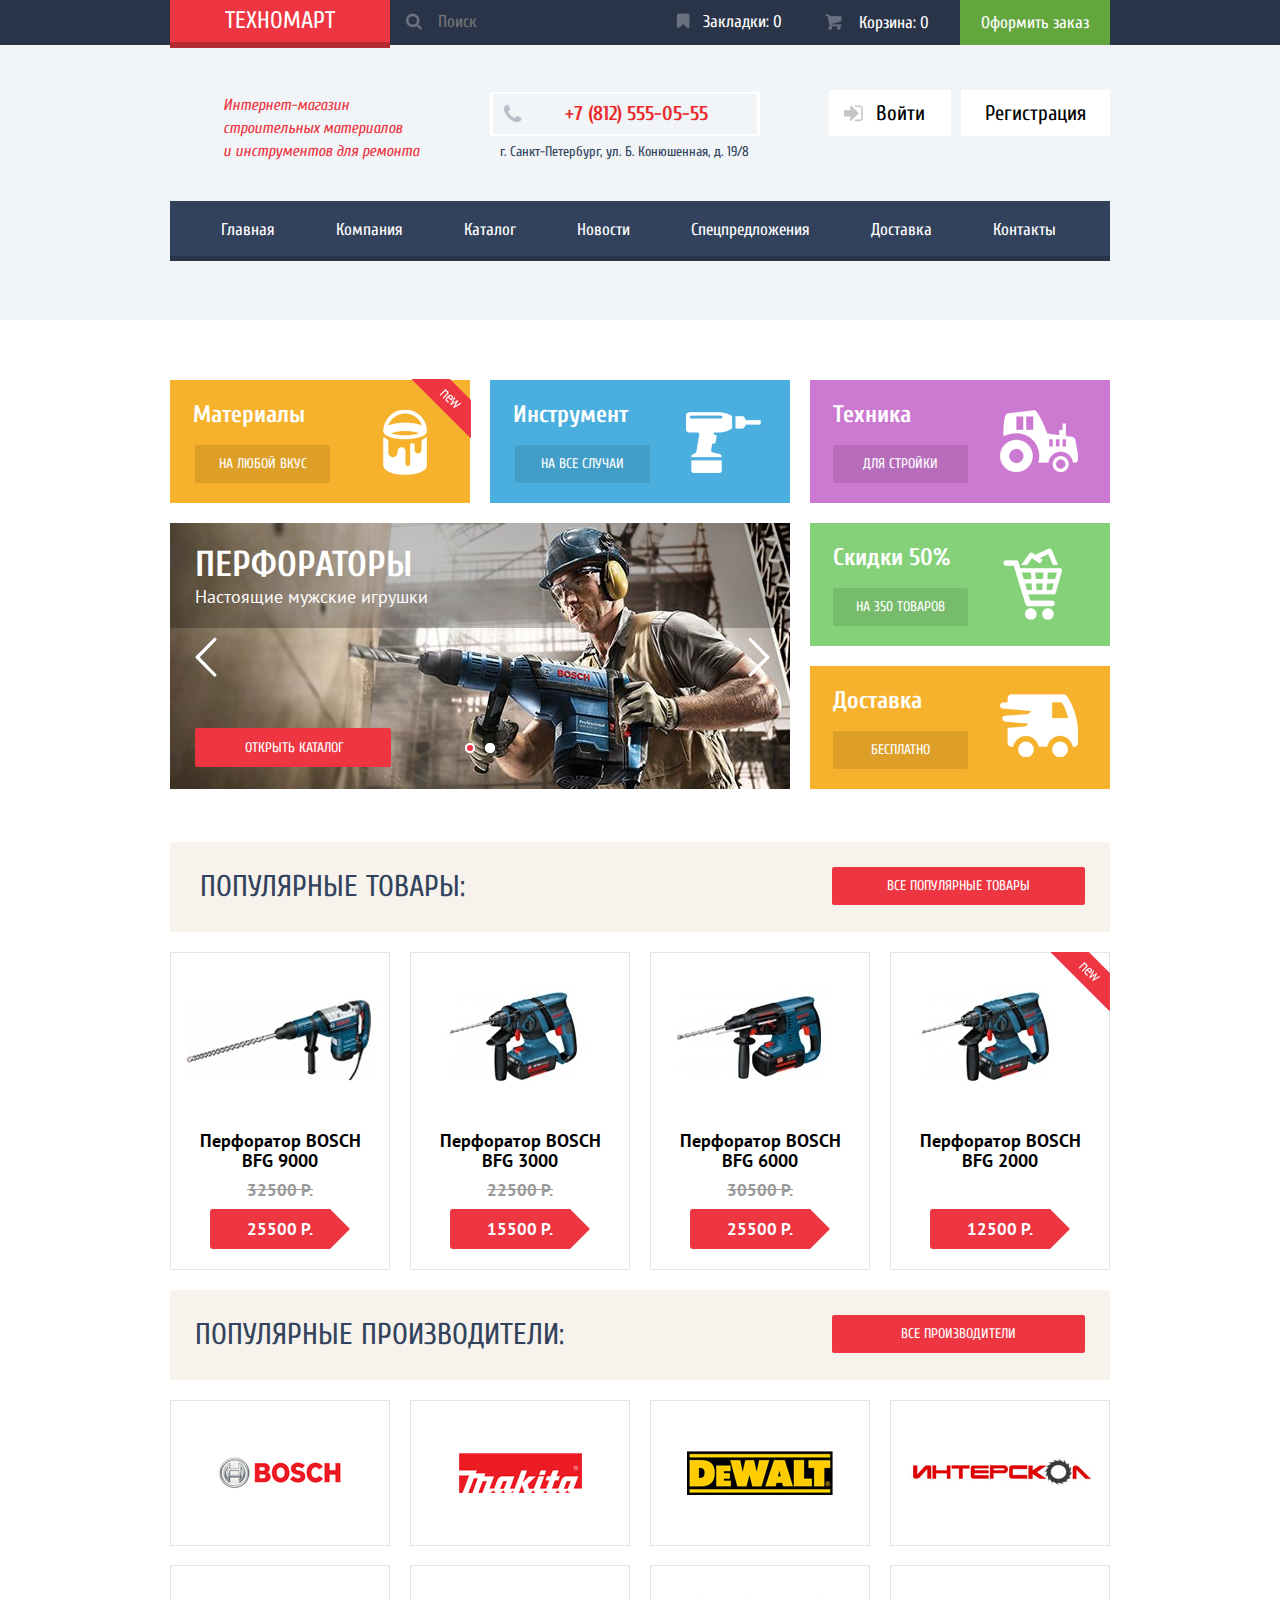
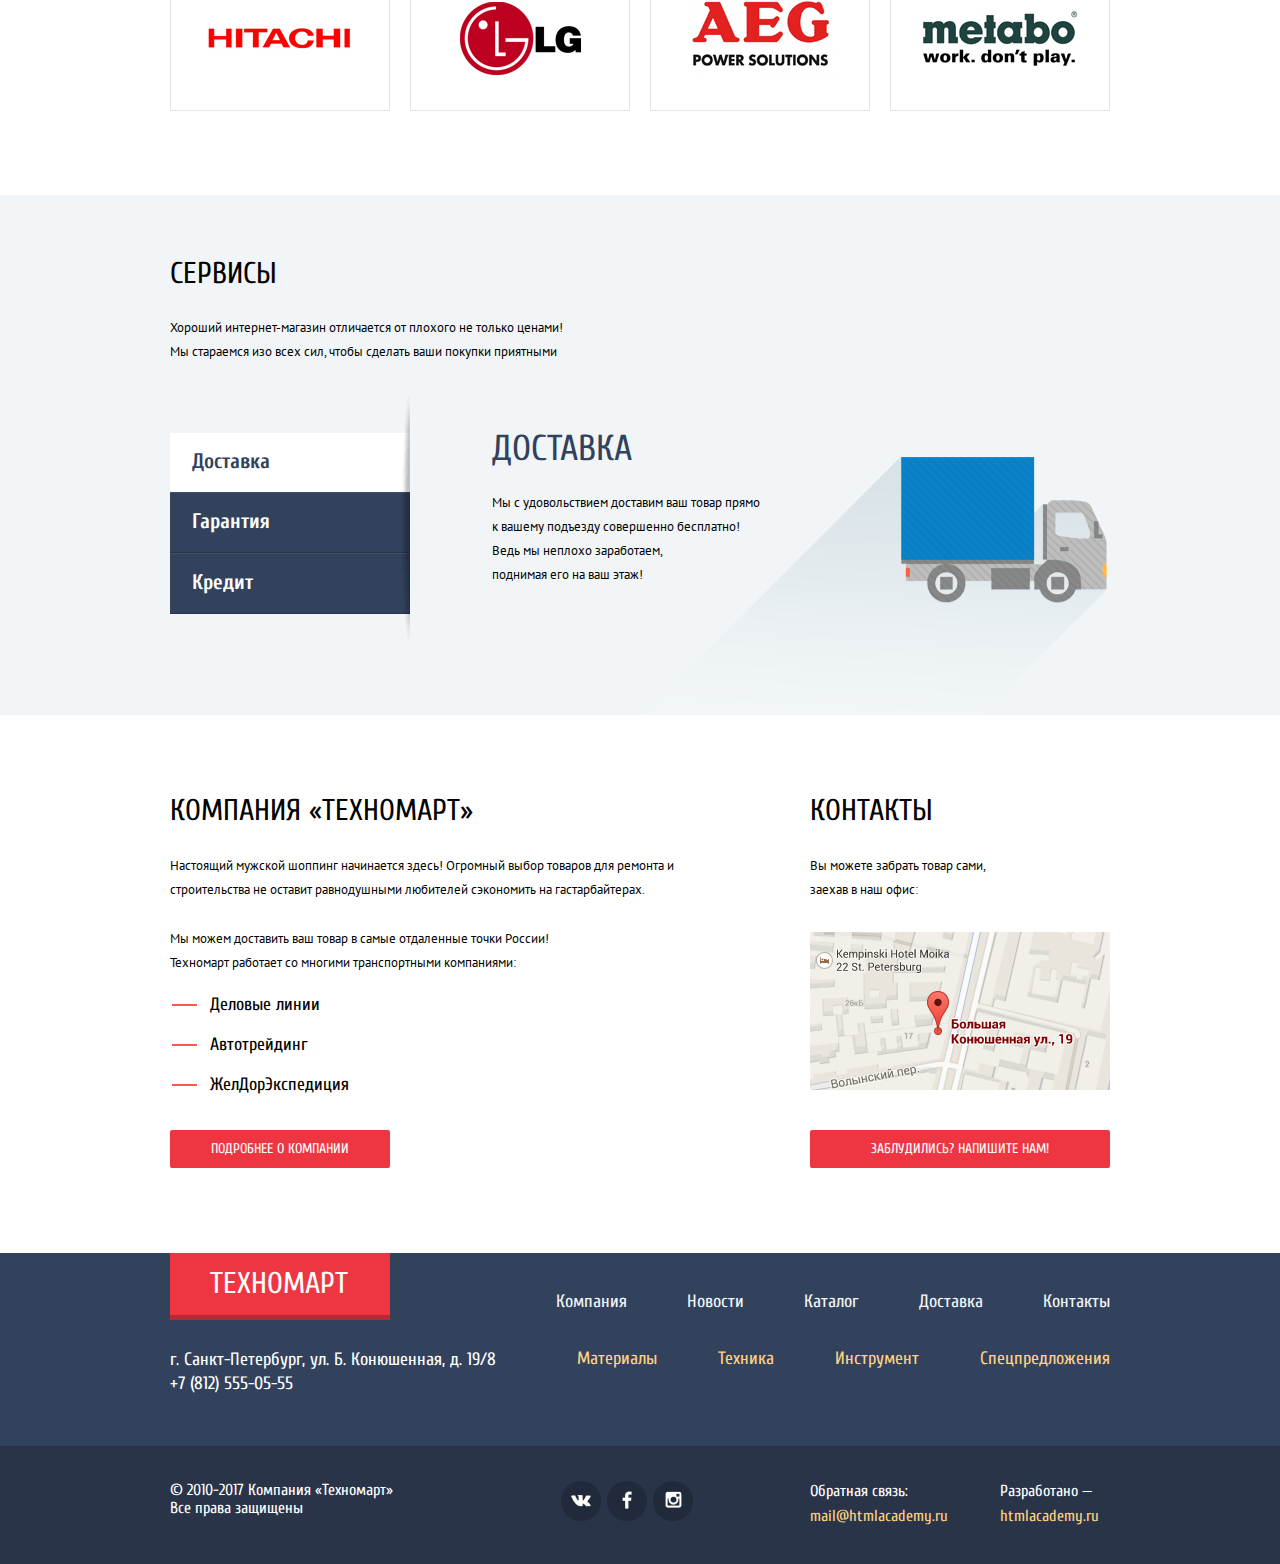
==== commit 51016077: "Базовые критерии" ====
--- a/index.html
+++ b/index.html
@@ -146,7 +146,7 @@
 				<div class="items-list">
 					<article class="item-article">
 						<div class="hidden-buttons">
-							<a href="#" class="btn-buy-item">  <!--скрытые кнопки-->
+							<a href="https://technomart/buy.ru" class="btn-buy-item">  <!--скрытые кнопки-->
 								Купить
 							</a>
 							<a href="#" class="btn-add-bookmark">
@@ -168,7 +168,7 @@
 					</article>
 					<article class="item-article">
 						<div class="hidden-buttons">
-							<a href="#" class="btn-buy-item">  <!--скрытые кнопки-->
+							<a href="https://technomart/buy.ru" class="btn-buy-item">  <!--скрытые кнопки-->
 								Купить
 							</a>
 							<a href="#" class="btn-add-bookmark">
@@ -190,7 +190,7 @@
 					</article>
 					<article class="item-article">
 						<div class="hidden-buttons">
-							<a href="#" class="btn-buy-item">  <!--скрытые кнопки-->
+							<a href="https://technomart/buy.ru" class="btn-buy-item">  <!--скрытые кнопки-->
 								Купить
 							</a>
 							<a href="#" class="btn-add-bookmark">
@@ -213,7 +213,7 @@
 					<article class="item-article flag-new">
 						<!--<div class="flag flag-new"></div>-->
 							<div class="hidden-buttons">
-								<a href="#" class="btn-buy-item">  <!--скрытые кнопки-->
+								<a href="https://technomart/buy.ru" class="btn-buy-item">  <!--скрытые кнопки-->
 									Купить
 								</a>
 								<a href="#" class="btn-add-bookmark">
@@ -340,10 +340,10 @@
 						Вы можете забрать товар сами,<br>
 						заехав в наш офис:	
 					</p>
-					<a href="#" class="js-open-map">
+					<a href="https://technomart/map.ru" class="js-open-map">
 						<img src="img/map.jpg" alt="Карта"> 
 					</a>
-					<a href="#" class="btn-lost red-button">
+					<a href="https://technomart/feedback.ru" class="btn-lost red-button">
 						Заблудились? Напишите нам!
 					</a>
 				</div>
@@ -438,11 +438,21 @@
 				</div>
 			</form>
 		</div>
+		<div class="modal-content-catalog">
+			<button class="modal-content-close" type="button" title="Закрыть">Закрыть</button>
+			<div class="client-message">
+				<p>Товар добавлен в корзину!</p>
+			</div>
+			<div class="button-background">
+				<a class="btn-modul-catalog">Оформить заказ</a>
+				<a class="btn-modul-selected">Продолжить покупки</a>
+			</div>
+		</div>
 		<div class="modal-content-map">
 			<button class="modal-content-close" type="button" title="Закрыть">Закрыть</button>
 			<iframe src="https://www.google.com/maps/embed?pb=!1m18!1m12!1m3!1d1998.5989424123816!2d30.32089461587567!3d59.93879686904819!2m3!1f0!2f0!3f0!3m2!1i1024!2i768!4f13.1!3m3!1m2!1s0x4696310fca5ba729%3A0xea9c53d4493c879f!2z0JHQvtC70YzRiNCw0Y8g0JrQvtC90Y7RiNC10L3QvdCw0Y8g0YPQuy4sIDE5LCDQodCw0L3QutGCLdCf0LXRgtC10YDQsdGD0YDQsywgMTkxMTg2!5e0!3m2!1sru!2sru!4v1486941421920" width="940" height="445" frameborder="0" style="border:0" allowfullscreen>
 			</iframe>	
 		</div>
-		<script src="js/script-min.js"></script>
+		<script src="js/index.min.js"></script>
 	</body>
 </html>
--- a/css/style.min.css
+++ b/css/style.min.css
@@ -1 +1 @@
-body,h2{line-height:24px}.clearfix::after,.phone-number::before{content:""}body{font-size:14px;color:#000;font-weight:400;font-family:Cuprum,"PT Sans",Arial,sans-serif;min-width:1200px;margin:0;padding:0}h1,h2{font-size:30px;font-weight:400}.adress-header,.btn-loged,.main-navigation,.phone-number,h1,h2{font-family:Cuprum,Arial,sans-serif}h1{line-height:30px;color:32425c}h2{color:000000}.sprite{background-image:url(../img/sprite.png);background-repeat:no-repeat;display:block}.sprite--icon-check-off{width:23px;height:23px;background-position:-10px -10px}.sprite--icon-check-off-pointer{width:23px;height:23px;background-position:-10px -53px}.sprite--icon-check-on{width:27px;height:23px;background-position:-10px -96px}.sprite--icon-check-on-pointer{width:27px;height:23px;background-position:-10px -139px}.sprite--icon-circle-dot{width:25px;height:25px;background-position:-10px -182px}.sprite--icon-circle-dot-pointer{width:25px;height:25px;background-position:-10px -227px}.sprite--icon-circle-pointer{width:25px;height:25px;background-position:-10px -272px}.sprite--icon-down-pointer{width:11px;height:10px;background-position:-10px -317px}.sprite-Cross{width:21px;height:21px;background-position:-10px -347px}.sprite-credit-image{width:465px;height:285px;background-position:-10px -388px}.sprite-delivery-car{width:468px;height:261px;background-position:-10px -693px}.sprite-guarantee-image{width:389px;height:283px;background-position:-10px -974px}.sprite-hitachi{width:169px;height:31px;background-position:-10px -1277px}.sprite-icon-basket{width:17px;height:16px;background-position:-10px -1328px}.sprite-icon-basket-active{width:17px;height:16px;background-position:-10px -1364px}.sprite-icon-bookmark{width:14px;height:16px;background-position:-10px -1400px}.sprite-icon-bookmark-active{width:14px;height:16px;background-position:-10px -1436px}.sprite-icon-circle{width:25px;height:25px;background-position:-10px -1472px}.sprite-icon-delivery{width:78px;height:63px;background-position:-10px -1517px}.sprite-icon-discount{width:59px;height:72px;background-position:-10px -1600px}.sprite-icon-down-active{width:9px;height:9px;background-position:-10px -1692px}.sprite-icon-down-dir{width:11px;height:10px;background-position:-10px -1721px}.sprite-icon-equipment{width:78px;height:62px;background-position:-10px -1751px}.sprite-icon-facebook{width:10px;height:18px;background-position:-10px -1833px}.sprite-icon-home{width:15px;height:12px;background-position:-10px -1871px}.sprite-icon-instagram{width:17px;height:17px;background-position:-10px -1903px}.sprite-icon-left{width:22px;height:40px;background-position:-10px -1940px}.sprite-icon-login{width:20px;height:17px;background-position:-10px -2000px}.sprite-icon-login-active{width:20px;height:17px;background-position:-10px -2037px}.sprite-icon-logout{width:21px;height:17px;background-position:-10px -2074px}.sprite-icon-logout-active{width:21px;height:17px;background-position:-10px -2111px}.sprite-icon-materials{width:44px;height:65px;background-position:-10px -2148px}.sprite-icon-phone{width:19px;height:19px;background-position:-10px -2233px}.sprite-icon-right{width:22px;height:40px;background-position:-10px -2272px}.sprite-icon-right-breadcrumbs{width:8px;height:12px;background-position:-10px -2332px}.sprite-icon-search{width:17px;height:17px;background-position:-10px -2364px}.sprite-icon-search-active{width:17px;height:17px;background-position:-10px -2401px}.sprite-icon-search-red{width:17px;height:17px;background-position:-10px -2438px}.sprite-icon-tool{width:75px;height:61px;background-position:-10px -2475px}.sprite-icon-up-dir{width:11px;height:10px;background-position:-10px -2556px}.sprite-icon-up-dir-active{width:11px;height:10px;background-position:-10px -2586px}.sprite-icon-up-pointer{width:11px;height:10px;background-position:-10px -2616px}.sprite-icon-user{width:20px;height:18px;background-position:-10px -2646px}.sprite-icon-user-active{width:20px;height:18px;background-position:-10px -2684px}.sprite-icon-vk{width:20px;height:12px;background-position:-10px -2722px}.sprite-new-flag{width:60px;height:59px;background-position:-10px -2754px}.clearfix::after{display:table;clear:both}.container{width:940px;margin:0 auto;padding:0 10px}.main-header{background:#f1f5f7;min-height:260px;padding-bottom:60px;margin-bottom:21px}.upper-header{background:#293449;margin:0 auto;min-height:42px}.central-header{background:#f1f5f7;margin:0 auto}.main-navigation{box-shadow:0 5px 0 0 #293449;background:#32425c}.main-navigation a{display:block;color:#fff;text-decoration:none;padding:17px 28px 14px 33px}.main-navigation ul{position:relative;margin:0;padding-left:18px;list-style:none;font-size:0}.main-navigation li{display:inline-block;font-size:17px;line-height:auto;vertical-align:top}.main-navigation a:hover{background:#293449}.main-navigation a:active{background:#1d2739;color:#868c95}.market-description{margin-top:49px;margin-left:53px;margin-right:70px;float:left;min-width:197px;min-height:60px;color:#ee3643;font-style:italic;font-size:16px;line-height:23px}.header-contacts{margin-top:47px;margin-bottom:37px;margin-right:auto;float:left;width:270px;min-height:70px}.phone-number{position:relative;border-top:2px solid #fff;border-bottom:2px solid #fff;border-left:3px solid #fff;border-right:3px solid #fff;color:#e9292a;font-size:20px;line-height:18px;font-weight:700;padding:11px 15px 11px 72px}.phone-number::before{position:absolute;top:10px;left:10px;width:19px;height:19px;background:url(../img/sprite.png) -10px -2233px no-repeat}.btn-log-out,.btn-loged{position:relative;background-color:#fff}.adress-header{display:inline-block;margin-left:10px;margin-top:4px;font-size:14px;line-height:24px;color:#32425c}.enter-account{margin-top:45px;float:right;width:auto}.active-account{margin-top:45px;float:right;width:299px}.btn-loged{width:100%;max-width:187px;font-size:21px;line-height:auto;display:inline-block;text-decoration:none;color:#000;padding:10px 20px 11px 46px}.btn-log-out{margin:0;font-size:0;display:inline-block;float:right;width:46px;height:45px}.btn-account-login,.btn-account-regist{font-size:21px;font-family:Cuprum,Arial,sans-serif;display:inline-block;line-height:auto;text-decoration:none}.btn-log-out::after,.btn-log-out:active::after,.btn-log-out:hover::after{content:"";position:absolute;top:15px;right:8px;width:21px;height:17px}.btn-log-out::after{background:url(../img/sprite.png) -10px -2074px no-repeat}.btn-log-out:hover::after{background:url(../img/sprite.png) -10px -2111px no-repeat}.btn-log-out:active::after{background:url(../img/sprite.png) -10px -2074px no-repeat}.btn-loged::before,.btn-loged:active::before,.btn-loged:hover::before{content:"";position:absolute;top:15px;left:12px;width:20px;height:18px}.btn-loged::before{background:url(../img/sprite.png) -10px -2646px no-repeat}.btn-loged:hover::before{background:url(../img/sprite.png) -10px -2684px no-repeat}.btn-loged:active::before{background:url(../img/sprite.png) -10px -2646px no-repeat}.btn-account-login{position:relative;background-color:#fff;color:#000;padding:11px 26px 11px 47px}.btn-account-login::before,.btn-account-login:active::before,.btn-account-login:hover::before{position:absolute;top:15px;left:14px;width:20px;height:17px;content:""}.btn-account-login::before{background:url(../img/sprite.png) -10px -2000px no-repeat}.btn-account-login:hover::before{background:url(../img/sprite.png) -10px -2037px no-repeat}.btn-account-login:active::before{background:url(../img/sprite.png) -10px -2000px no-repeat}.btn-account:hover{color:#ee3643}.btn-account:active{color:#b2b2b2}.btn-account-regist{padding:11px 24px;margin-left:6px;background-color:#fff;color:#000}.btn-account-active{position:relative;margin-top:3px;margin-left:17px;margin-right:12px;display:inline-block;color:#32425c;font-size:16px;font-family:Cuprum,Arial,sans-serif}.btn-account-dot::before{content:"";position:absolute;top:11px;left:89px;background:#32425c;border-radius:10px;width:4px;height:4px}.active-basket,.basket,.bookmarks{position:relative;font-family:Cuprum,Arial,sans-serif}.client-bar-list a{color:#fff;text-decoration:none}.client-bar-list{float:right;margin:0;padding:0;font-size:0;list-style:none}.client-bar-list li{display:inline-block;font-size:17px;line-height:auto;vertical-align:top}.place-order{display:block;background:#63a63e;font-family:Cuprum,Arial,sans-serif;padding:11px 21px 10px}.active-basket{background:#ee3643;display:block;padding:11px 26px 10px 49px}.bookmarks{display:block;padding:10px 28px 10px 45px}.basket{display:block;padding:11px 31px 10px 49px}.active-basket::before,.basket::before{content:"";position:absolute;top:14px;left:15px;background:url(../img/sprite.png) -10px -1364px no-repeat;width:17px;height:16px;opacity:.3}.bookmarks::before{content:"";position:absolute;top:13px;left:18px;background:url(../img/sprite.png) -10px -1436px no-repeat;width:14px;height:16px;opacity:.3}.active-basket:hover::before,.basket:hover::before,.bookmarks:hover::before{opacity:1}.active-basket:active::before,.basket:active::before,.bookmarks:active::before{opacity:.5}.place-order:hover{background:#5fbb2d}.basket:hover,.bookmarks:hover{background:#212a3a}.place-order:active{color:rgba(255,255,255,.5);background:#63a63e}.basket:active,.bookmarks:active{background:#161d29}.bookmarks:active{color:rgba(255,255,255,.6)}.active-basket:active,.basket:active{color:rgba(255,255,255,.5)}.index-logo{float:left;width:220px;box-shadow:0 6px 0 0 #b52933}.item-article:hover,.popular-producers-logo a:hover{box-shadow:0 2px 30px -10px #000}.index-logo a{display:block;font-size:24px;line-height:24px;color:#fff;background-color:#ee3643;text-decoration:none;text-transform:uppercase;padding:9px 54px 9px 55px}.index-logo a:hover{background:#ca2c37}.index-logo a:active{background:#ba2732}.search input[type=text]{position:relative;background:url(../img/sprite.png) 5px -2351px no-repeat #293449;float:left;min-width:217px;padding-left:48px;padding-top:13px;padding-bottom:14px;border:none;color:#fff;font-size:17px;font-family:Cuprum,Arial,sans-serif;width:17px;height:17px}.search input[type=text]:hover{background-image:url(../img/sprite.png);background-repeat:no-repeat;background-color:#212a3a;width:17px;height:17px;background-position:5px -2388px}.search input[type=text]:focus{background-image:url(../img/sprite.png);background-repeat:no-repeat;background-color:#fff;color:#000;width:17px;height:17px;background-position:5px -2425px}.promo-block{width:940px;margin-bottom:35px;margin-top:60px}.promo-materials{position:relative;float:left;margin-left:20px;margin-bottom:20px;width:300px;height:123px}.promo-materials:nth-child(1),.slider-content{margin:0}.btn-promo-title,.btn-promo-title-right{width:135px;padding-top:10px;text-transform:uppercase;bottom:20px;font-size:14px;line-height:18px;background:rgba(0,0,0,.1)}.btn-promo-title,.btn-promo-title-right,.open-catalog a{height:28px;border-radius:2px;text-decoration:none;text-align:center}.promo-materials:nth-child(4),.promo-materials:nth-child(5){float:right}.btn-promo-title{position:absolute;left:25px;float:left;color:#fff;font-family:Cuprum,Arial,sans-serif}.btn-promo-title-right,.promo-title{position:absolute;left:23px;font-family:Cuprum,Arial,sans-serif;color:#fff}.btn-promo-title-right{float:left}.btn-promo-title-right:hover,.btn-promo-title:hover{background:rgba(0,0,0,.2)}.btn-promo-title-right:active,.btn-promo-title:active{background:rgba(0,0,0,.3)}.promo-title{bottom:73px;font-weight:700;font-size:24px;line-height:30px}.materials-picture{background:url(../img/icon-materials.png) 213px 30px no-repeat #f6b22d}.tool-picture{background:url(../img/icon-tool.png) 196px 32px no-repeat #4aafde}.equipment-picture{background:url(../img/icon-equipment.png) 190px 30px no-repeat #cc79d1}.discount-picture{background:url(../img/icon-discount.png) 193px 25px no-repeat #85d179}.delivery-picture{background:url(../img/icon-delivery.png) 190px 28px no-repeat #f6b22d}.slider{width:620px;float:left;position:relative}.open-catalog a{width:194px;padding-top:11px;text-transform:uppercase;position:absolute;z-index:1;bottom:30px;left:25px;padding-left:2px;color:#fff;font-size:14px;line-height:18px;font-family:Cuprum,Arial,sans-serif;background:#ee3643}.popular h1,.show-popular{padding-top:10px;text-transform:uppercase}.red-button:hover{background:#ca2c37}.red-button:active{background:#ba2732}.slider-next-label::before,.slider-prev-label::before{bottom:120px;z-index:1;background-image:url(../img/sprite.png);background-repeat:no-repeat;width:22px;height:40px;content:"";cursor:pointer}.slider-next,.slider-prev{display:none;position:relative}.slider-next-label,.slider-prev-label{position:relative}.slider-prev-label::before{position:absolute;left:25px;background-position:-10px -1940px}.slider-next-label::before{position:absolute;right:20px;background-position:-10px -2272px}.slider-info{top:30px;left:25px;position:absolute}.slider-info h2{font-size:36px;font-weight:700;color:#fff;text-transform:uppercase;margin:0 0 8px}.slider-info span{font-size:18px;line-height:24px;color:#fff;font-family:"PT sans",Arial,sans-serif}.popular{height:90px;background:#f7f3ec;margin-bottom:20px}.popular h1{padding-left:25px;display:inline-block;padding-bottom:10px;font-size:30px;line-height:30px;color:#32425c}.popular-title-margin{margin-left:5px}.show-popular{width:253px;height:28px;margin-right:25px;margin-top:25px;text-decoration:none;float:right;text-align:center;color:#fff;font-size:14px;line-height:18px;font-family:Cuprum,Arial,sans-serif;background:#ee3643;border-radius:2px}.slider-1-none,.slider-2{display:none}.show-slider{display:block;z-index:5}.item-article{position:relative;display:inline-block;margin-right:20px;margin-bottom:20px;vertical-align:top;width:218px;border:1px solid #e5e5e5;font-weight:700;line-height:20px;text-align:center;font-family:"PT Sans",Arial,sans-serif}.flag-new:before{content:"";position:absolute;top:-1px;right:-1px;width:60px;height:59px;z-index:20;background:url(../img/sprite.png) -10px -2754px no-repeat}.item-article .hidden-buttons{position:absolute;top:0;left:0;width:218px;height:88px;padding:40px 0;background-color:rgba(255,255,255,.9);z-index:10}.item-article .hidden-buttons .btn-add-bookmark,.item-article .hidden-buttons .btn-buy-item{position:relative;display:block;width:129px;margin:0 auto 7px;padding:7px 0;border:3px solid #63a63e;border-bottom-color:#367315;background-color:#63a63e;color:#fff;font-size:14px;font-weight:400;font-family:Cuprum,Arial,sans-serif;line-height:18px;text-decoration:none;text-transform:uppercase;border-radius:3px}.item-article .hidden-buttons .btn-add-bookmark{color:#32425c;background:#fff;border-bottom-color:#63a63e}.btn-buy-item::before{content:"";position:absolute;top:6px;left:8px;background:url(../img/sprite.png) -10px -1364px no-repeat;width:17px;height:16px;opacity:.3}.btn-buy-item:active::before,.btn-buy-item:hover::before{opacity:1}.hidden-buttons .btn-buy-item:hover{border:3px solid #5fbb2d;border-bottom-color:#367315;background:#5fbb2d}.hidden-buttons .btn-buy-item:active{border:3px solid #518534;border-bottom-color:#518534;background:#518534}.hidden-buttons .btn-add-bookmark:hover{border:3px solid #32425c}.hidden-buttons .btn-add-bookmark:active{border:3px solid #32425c;opacity:.3}.item-article:hover .hidden-buttons{display:block}.item-article .hidden-buttons{display:none}.item-article .image{width:218px;height:168px}.item-article .image img{max-width:100%}.item-article .product-name{font-size:18px;line-height:20px;min-height:40px;padding:0 25px;margin-top:10px;margin-bottom:10px}.item-article .full-price{min-height:20px;margin-top:0;margin-bottom:6px;font-size:17px;line-height:18px;color:#999;text-transform:uppercase;text-decoration:line-through}.product-name span{text-transform:uppercase}.item-article .sale-price{position:relative;width:80px;margin:8px auto 20px;padding:10px 30px;color:#fff;background:#ee3643;border-radius:3px;font-size:17px;text-transform:uppercase;cursor:pointer}.item-article .sale-price:after{content:"";position:absolute;top:0;right:-20px;width:0;height:0;border:20px solid #fff;border-left-color:#ee3643}.product-name+.sale-price{margin-top:38px}.items-list .item-article:nth-child(4n),.list-article .item-article:nth-child(3n){margin-right:0}.item-list{font-size:0}.item-article{font-size:16px}.items-list{font-size:0}.popular-producers-logo{font-size:0;margin-bottom:65px}.popular-producers-logo a{position:relative;display:inline-block;vertical-align:top;margin-bottom:20px;margin-right:20px;background:#fff;width:218px;height:144px;border:1px solid #e5e5e5}.popular-producers-logo a:nth-child(4n){margin:0}.popular-producers-logo img{margin:auto;position:absolute;top:0;left:0;bottom:0;right:0}.popular-producers-logo a:active{box-shadow:0 2px 20px -10px #000}.service-block{padding-top:70px;background:#f1f5f7;margin-bottom:60px}.service-title{margin-bottom:55px}.service-slider-buttons{float:left;width:240px}.service-slider-ul{padding:0;list-style:none;position:relative}.service-slider-ul :before{content:"";position:absolute;top:-50px;right:0;background:url(../img/shadow-for-slider.png) no-repeat;width:10px;height:272px;opacity:.2}.service-slider-ul a{display:inline-block;width:218px;padding-left:22px;padding-top:13px;padding-bottom:16px;border-top:1px solid #405069;border-bottom:1px solid#293449;text-decoration:none;font-family:cuprum,Arial,sans-serif;font-weight:700;font-size:21px;line-height:30px;color:#fff;background:#32425c}.service-slider p,.service-title p{line-height:24px;font-family:"PT sans",Arial,sans-serif}.active-delyvery-slider a{color:#32425c;background:#fff;font-weight:700;border:none}.btn-delyvery-slider a:hover{background:#293449}.about-delivery{width:275px;float:left;padding-left:82px;padding-right:340px;background-image:url(../img/delivery-car.png);background-position:100% 38px;background-repeat:no-repeat;padding-bottom:115px}.about-credit,.about-guarantee{width:390px;padding-right:225px;background-repeat:no-repeat;background-position:100% 38px;display:none;float:left}.about-guarantee{padding-left:82px;background-image:url(../img/guarantee-image.png);padding-bottom:65px}.about-credit{margin-left:82px;background-image:url(../img/credit-image.png);padding-bottom:98px}.service-title h2{margin-top:0;margin-bottom:30px;font-size:30px;color:#000;text-transform:uppercase}.service-title p{font-size:13px}.service-slider h2{margin-top:18px;text-transform:uppercase;font-size:36px;color:#32425c}.service-slider p{position:relative;font-size:13px;color:#000;white-space:normal}.about-credit a,.transport-list li{font-family:Cuprum,Arial,sans-serif}.about-company{width:520px;float:left}.about-credit a{width:195px;height:28px;padding-top:10px;margin-right:25px;margin-top:25px;text-transform:uppercase;text-decoration:none;text-align:center;color:#fff;font-size:14px;line-height:18px;background:#ee3643;border-radius:2px;float:left}.adress-map{width:300px;float:right}.adress-map img{margin-bottom:32px}.transport-list li{position:relative;font-size:18px;line-height:20px;list-style:none;margin-bottom:20px}.transport-list li::before{content:"";position:absolute;top:9px;left:-38px;background:no-repeat #fb565a;width:25px;height:2px}.btn-lost,.more-about-company{height:28px;padding-top:10px;text-align:center;color:#fff;font-size:14px;line-height:18px;font-family:Cuprum,Arial,sans-serif;background:#ee3643;border-radius:2px;text-decoration:none;text-transform:uppercase}.transport-list{margin-top:20px;margin-bottom:35px}.more-about-company{width:220px;margin-right:25px;float:left}.btn-lost{width:300px;float:right}.about-company p,.adress-map p{font-size:13px;line-height:24px;font-family:"PT sans",Arial,sans-serif;color:#000}.about-company-all h2{text-transform:uppercase;color:#000;margin-bottom:30px}.about-company p{margin-top:25px}.adress-map p{margin-bottom:30px}.breadcrumbs a,.breadcrumbs li,.sort{font-size:13px;line-height:18px}.breadcrumbs,.pages,.sort{font-family:"PT Sans",Arial,sans-serif}.breadcrumbs{padding:0;margin-top:15px;margin-bottom:15px}.breadcrumbs li{margin-right:36px;text-transform:uppercase;display:inline-block;vertical-align:top;color:#000}.breadcrumbs a{position:relative;text-decoration:none;color:#000}.breadcrumbs li a::after{content:"";position:absolute;top:2px;right:-25px;background:url(../img/sprite.png) -10px -2332px no-repeat;width:8px;height:12px}.main-title{background:#f2f6f8;color:#32425c;text-transform:uppercase;padding-left:30px;padding-top:30px;padding-bottom:30px;margin-top:0}.sort-btn-div,.sort-filter{border-radius:2px;padding-top:10px;padding-bottom:10px;background:#f7f3ec}.sort{text-transform:uppercase}.sort-filter{width:100%;max-width:200px;padding-left:20px;float:left;margin-left:0}.arrow-down,.arrow-down:hover,.arrow-up,.arrow-up:hover{display:inline-block;font-size:0;vertical-align:middle;text-decoration:none;width:11px;height:10px}.sort-btn-div{min-width:700px;float:right}.btn-select-sort{cursor:pointer;color:rgba(0,0,0,.3);border-bottom:1px dotted red}.btn-select-sort-active{margin-right:67px;cursor:pointer;color:#ee3643}.btn-select-sort-active:hover,.btn-select-sort:hover{color:#000;border-bottom:1px solid red}.on-type{margin-right:62px}.on-usebility{margin-right:35px}.arrow-up{margin:0 9px;background:url(../img/sprite.png) -10px -2586px no-repeat}.arrow-down{margin:0 6px;background:url(../img/sprite.png) -10px -1721px no-repeat}.arrow-up:hover{margin:0 9px;background:url(../img/sprite.png) -10px -2616px no-repeat}.arrow-down:hover{margin:0 6px;background:url(../img/sprite.png) -10px -317px no-repeat}input[type=checkbox],input[type=radio]{display:none}.sort-btn-div span{margin-left:19px;margin-right:135px}.item-list.list-article{width:700px;float:right;margin-top:20px;margin-bottom:47px}.about-block{float:left;margin-top:42px;padding-bottom:55px}.about-block h2{text-transform:uppercase;margin-bottom:0}.about-block p{font-family:"PT sans",Arial,sans-serif;font-size:13px;line-height:24px;margin-top:30px}.checkbox-label,.radio-label{cursor:pointer;margin-left:34px;line-height:20px;text-transform:uppercase;font-family:"PT Sans",Arial,sans-serif}.about-company-all{margin-bottom:85px}.show-items{float:left;width:170px}.item-groups,.range{width:220px;margin-bottom:20px}.item-groups{margin-top:14px}.checkbox-label{position:relative;margin-bottom:20px;font-size:15px}.checkbox-label::before,.checkbox-label:hover::before{position:absolute;left:-34px;z-index:1;background-image:url(../img/sprite.png);background-repeat:no-repeat;height:23px;top:-2px;content:""}.checkbox-label::before{width:23px;background-position:-10px -10px}input[type=checkbox]:checked~.checkbox-label::before{background-image:url(../img/sprite.png);background-repeat:no-repeat;width:27px;height:23px;background-position:-10px -96px}.checkbox-label:hover::before{width:23px;background-position:-10px -53px}input[type=checkbox]:checked~.checkbox-label:hover::before{background-image:url(../img/sprite.png);background-repeat:no-repeat;width:27px;height:23px;background-position:-10px -139px}.radio-label::before,.radio-label:hover::before,input[type=radio]:checked~.radio-label::before,input[type=radio]:checked~.radio-label:hover::before{background-image:url(../img/sprite.png);background-repeat:no-repeat;width:25px;height:25px}.radio-label{position:relative;margin-bottom:20px;font-size:14px}.colored-nav-list li,.nav-list li{margin-left:57px;display:inline-block}.radio-label::after,.radio-label::before{content:"";position:absolute;top:-2px;left:-33px;border-radius:50%}.radio-label::before{background-position:-10px -1472px}.btn-show-items,.pages li{display:inline-block;background-color:#fff;text-decoration:none;color:#000;vertical-align:top;text-transform:uppercase;cursor:pointer}.radio-label:hover::before{background-position:-10px -272px}input[type=radio]:checked~.radio-label::before{background-position:-10px -182px}input[type=radio]:checked~.radio-label:hover::before{background-position:-10px -227px}.select-title{font-family:"PT sans";font-weight:700;font-size:17px;line-height:30px;text-transform:uppercase}.btn-show-items,.pages li,.price-controls input{line-height:18px;text-align:center}.item-producers{border-bottom:1px solid #e5e5e5}.btn-show-items{margin-top:58px;font-size:13px;font-family:"PT Sans",Arial,sans-serif;border:1px solid #e5e5e5;border-radius:2px;padding:12px 37px 10px}.pages{padding:0;min-width:100px;margin-top:32px;font-size:14px;list-style:none}.pages li{margin-right:6px;font-size:13px;font-family:"PT Sans",Arial,sans-serif;border:1px solid #e5e5e5;border-radius:3px;padding:10px 15px}.price-controls input,.range h2{font-family:"PT Sans",Arial,sans-serif;font-size:17px}.pages a{font-family:"PT Sans",Arial,sans-serif;text-decoration:none;color:#000}ul .selected-page-number{background-color:#ee3643}.selected-page-number a{color:#fff}.next-page{padding-right:15px;padding-left:15px}.btn-show-items:hover,.pages li:hover{border-color:#bdc6ca}.btn-show-items:active,.pages li:active{border-color:#ee3643}.about-block-container{background:#f1f5f7}label{display:block}.range{margin-top:0;border-bottom:1px solid #e5e5e5;padding-bottom:25px}.range-controls{position:relative;height:41px;padding-right:20px;padding-left:20px;padding-top:39px;border-radius:2px;background:#f7f3ec;margin-bottom:10px}.range-controls .scale{height:2px;background:#d7dcde}.range-controls .bar{width:70%;height:2px;background:#00ca74}.range-controls .toggle{position:absolute;top:30px;left:0;width:4px;height:4px;cursor:pointer;border:8px solid #fff;border-radius:50%;background:#ababab;box-shadow:0 2px 1px 0 #cfcfcf}.range-controls .toggle-min{left:20px}.range-controls .toggle-max{left:160px}.price-controls input{width:75px;margin-right:7px;padding:9px 10px;color:#283136;border:none;border-radius:2px;background:#f7f3ec}.price-controls .max-price{margin-right:0;display:inline-block;float:right}.range h2{font-weight:700}.colored-nav-list,.nav-list{padding:0;text-align:right;list-style:none;font-family:Cuprum,Arial,sans-serif}.colored-nav-list a,.nav-list a{font-size:18px;text-decoration:none}.pre-footer{background:#32425c}.pre-footer-navigation{float:right}.nav-list{margin-top:35px}.nav-list li{vertical-align:top}.nav-list a{color:#f1f5f7}.colored-nav-list{margin-top:32px}.colored-nav-list li{vertical-align:top}.colored-nav-list a{color:#ffd180}.btn:hover,.colored-nav-list a:hover,.nav-list a:hover{text-decoration:underline}.btn,.btn-modul,.btn:active,.logo-block a,.social-btn{text-decoration:none}.colored-nav-list a:active,.nav-list a:active{opacity:.5}.logo-block{width:220px;float:left}.logo-block a{display:block;font-size:30px;line-height:30px;color:#fff;background-color:#ee3643;text-transform:uppercase;padding:16px 45px 16px 40px;box-shadow:0 5px 0 0 #b52933}.logo-block a:hover{background:#ca2c37}.logo-block a:active{background:#ba2732}.pre-footer-adress{margin-top:33px;margin-bottom:50px;width:335px;color:#fff;font-size:18px;line-height:24px;font-family:cuprum,Arial,sans-serif}.copyright,.developer-copyright,.feedback,.feedback span{font-family:Cuprum,Arial,sans-serif}.main-footer{background:#293449}.copyright{margin-top:35px;margin-bottom:35px;margin-right:160px;font-size:16px;line-height:18px;color:#fff;width:230px;float:left}.copyright p{margin:0}.footer-social{margin-top:35px;margin-bottom:35px;margin-right:110px;width:140px;float:left}.social-btn{display:inline-block;width:40px;height:40px;margin:0 1px;border-radius:40px;font-size:0;vertical-align:top;background:url(../img/sprite.png) center no-repeat #212a3a}.social-btn-vk{background-position:0 -2708px}.social-btn-fb{background-position:5px -1823px}.social-btn-inst{background-position:2px -1893px}.social-btn:active,.social-btn:hover{background-color:#ee3643}.feedback{margin-top:33px;margin-bottom:35px;width:140px;margin-right:50px;float:left}.feedback span{color:#fff;font-size:16px;margin:0}.developer-copyright{width:95px;margin-top:33px;margin-bottom:35px;float:right;margin-right:15px}.developer-copyright span{color:#fff;font-size:16px}.btn{font-size:16px;color:#ffd180}.btn:active{color:#ee3643}.price-title{margin-top:0;margin-bottom:15px;text-transform:uppercase}.modal-content{position:absolute;top:2320px;left:50%;width:620px;height:430px;z-index:20;margin-left:-300px;border-top:10px solid #ee3643;color:#000;background:#fff;box-shadow:0 30px 50px rgba(0,0,0,.7);display:none}.client-letter,.login-form input[type=text]{margin:0 0 10px;font-size:13px;font-family:"PT Sans",Arial,sans-serif;color:#999;background-color:#fff;line-height:18px}.login-form input[type=text]{width:186px;padding:8px 15px;height:18px;border:2px solid #d7dcde;border-radius:2px}.client-letter{width:426px;padding:10px 15px;height:86px;border:2px solid #d7dcde;border-radius:2px}.btn-modul,.client-message p,.login-form p{font-family:Cuprum,Arial,sans-serif}.client-name-div{margin-top:47px;margin-left:80px;float:left}.client-email-div{margin-top:47px;margin-right:80px;float:right}.client-letter-div{margin-top:20px;margin-left:80px;float:left;margin-bottom:28px}.login-form p{margin:0;font-size:18px;color:#000}.btn-modul{width:460px;height:48px;padding-top:5px;text-transform:uppercase;position:absolute;bottom:30px;left:80px;text-align:center;color:#fff;font-size:14px;line-height:18px;border:none;background:#ee3643;border-radius:2px;cursor:pointer}.modal-content-map{position:fixed;top:50%;left:50%;width:940px;height:445px;margin-top:-280px;margin-left:-470px;display:none;z-index:20;background:#e9e5dc;box-shadow:0 0 20px 2px rgba(0,0,0,.3)}.modal-overlay{position:fixed;top:0;left:0;z-index:10;width:100%;height:100%;background:rgba(0,0,0,.5)}.modal-content-catalog{position:absolute;top:420px;left:50%;width:620px;height:275px;z-index:20;margin-left:-300px;border-top:10px solid #ee3643;color:#000;background:#fff;box-shadow:0 30px 50px rgba(0,0,0,.7);display:none}.modal-content-close{width:22px;height:22px;position:absolute;top:15px;right:5px;font-size:0;background-color:transparent;border:0;cursor:pointer}.modal-content-close::after,.modal-content-close::before{content:"";position:absolute;top:5px;left:2px;width:19px;height:3px;background-color:#ee3643;border-radius:1px}.modal-content-close::before{transform:rotate(45deg)}.modal-content-close::after{transform:rotate(-45deg)}.button-background{clear:both;margin-left:auto;margin-right:auto;background:#f1f1f1;height:110px}.client-message p{position:relative;margin-top:66px;margin-bottom:75px;padding-left:175px;font-size:30px;color:#000}.btn-modul-catalog,.btn-modul-selected{width:220px;height:28px;padding-top:10px;margin-top:35px;text-transform:uppercase;text-decoration:none;text-align:center;font-size:14px;line-height:18px;font-family:Cuprum,Arial,sans-serif;border-radius:2px;cursor:pointer}.btn-modul-catalog{margin-left:80px;float:left;color:#fff;background:#ee3643}.btn-modul-selected{position:relative;margin-right:80px;float:right;color:#000;background:#fff}.btn-modul-catalog::after,.btn-modul-catalog::before{content:"";position:absolute;z-index:1}.btn-modul-catalog::before{bottom:160px;left:80px;background:#63a63e;width:70px;height:70px;border-radius:50px}.btn-modul-catalog::after{bottom:188px;left:96px;width:30px;height:15px;border:8px solid #fff;border-top-style:none;border-right-style:none;transform:rotate(-45deg)}.modal-content-show{display:block;animation:bounce .5s}@keyframes bounce{0%{transform:translateX(-2000px)}70%{transform:translateX(30px)}90%{transform:translateX(-10px)}100%{transform:translateX(0)}}.modal-error{animation:shake .5s}@keyframes shake{0%,100%{transform:translateX(0)}10%,30%,50%,70%,90%{transform:translateX(-15px)}20%,40%,60%,80%{transform:translateX(15px)}}+body,h2{line-height:24px}.clearfix::after,.phone-number::before{content:""}body{font-size:14px;color:#000;font-weight:400;font-family:Cuprum,"PT Sans",Arial,sans-serif}h1,h2{font-size:30px;font-weight:400}.adress-header,.btn-loged,.main-navigation,.phone-number,h1,h2{font-family:Cuprum,Arial,sans-serif}h1{line-height:30px;color:32425c}h2{color:000000}.sprite{background-image:url(../img/sprite.png);background-repeat:no-repeat;display:block}.sprite--icon-check-off{width:23px;height:23px;background-position:-10px -10px}.sprite--icon-check-off-pointer{width:23px;height:23px;background-position:-10px -53px}.sprite--icon-check-on{width:27px;height:23px;background-position:-10px -96px}.sprite--icon-check-on-pointer{width:27px;height:23px;background-position:-10px -139px}.sprite--icon-circle-dot{width:25px;height:25px;background-position:-10px -182px}.sprite--icon-circle-dot-pointer{width:25px;height:25px;background-position:-10px -227px}.sprite--icon-circle-pointer{width:25px;height:25px;background-position:-10px -272px}.sprite--icon-down-pointer{width:11px;height:10px;background-position:-10px -317px}.sprite-Cross{width:21px;height:21px;background-position:-10px -347px}.sprite-credit-image{width:465px;height:285px;background-position:-10px -388px}.sprite-delivery-car{width:468px;height:261px;background-position:-10px -693px}.sprite-guarantee-image{width:389px;height:283px;background-position:-10px -974px}.sprite-hitachi{width:169px;height:31px;background-position:-10px -1277px}.sprite-icon-basket{width:17px;height:16px;background-position:-10px -1328px}.sprite-icon-basket-active{width:17px;height:16px;background-position:-10px -1364px}.sprite-icon-bookmark{width:14px;height:16px;background-position:-10px -1400px}.sprite-icon-bookmark-active{width:14px;height:16px;background-position:-10px -1436px}.sprite-icon-circle{width:25px;height:25px;background-position:-10px -1472px}.sprite-icon-delivery{width:78px;height:63px;background-position:-10px -1517px}.sprite-icon-discount{width:59px;height:72px;background-position:-10px -1600px}.sprite-icon-down-active{width:9px;height:9px;background-position:-10px -1692px}.sprite-icon-down-dir{width:11px;height:10px;background-position:-10px -1721px}.sprite-icon-equipment{width:78px;height:62px;background-position:-10px -1751px}.sprite-icon-facebook{width:10px;height:18px;background-position:-10px -1833px}.sprite-icon-home{width:15px;height:12px;background-position:-10px -1871px}.sprite-icon-instagram{width:17px;height:17px;background-position:-10px -1903px}.sprite-icon-left{width:22px;height:40px;background-position:-10px -1940px}.sprite-icon-login{width:20px;height:17px;background-position:-10px -2000px}.sprite-icon-login-active{width:20px;height:17px;background-position:-10px -2037px}.sprite-icon-logout{width:21px;height:17px;background-position:-10px -2074px}.sprite-icon-logout-active{width:21px;height:17px;background-position:-10px -2111px}.sprite-icon-materials{width:44px;height:65px;background-position:-10px -2148px}.sprite-icon-phone{width:19px;height:19px;background-position:-10px -2233px}.sprite-icon-right{width:22px;height:40px;background-position:-10px -2272px}.sprite-icon-right-breadcrumbs{width:8px;height:12px;background-position:-10px -2332px}.sprite-icon-search{width:17px;height:17px;background-position:-10px -2364px}.sprite-icon-search-active{width:17px;height:17px;background-position:-10px -2401px}.sprite-icon-search-red{width:17px;height:17px;background-position:-10px -2438px}.sprite-icon-tool{width:75px;height:61px;background-position:-10px -2475px}.sprite-icon-up-dir{width:11px;height:10px;background-position:-10px -2556px}.sprite-icon-up-dir-active{width:11px;height:10px;background-position:-10px -2586px}.sprite-icon-up-pointer{width:11px;height:10px;background-position:-10px -2616px}.sprite-icon-user{width:20px;height:18px;background-position:-10px -2646px}.sprite-icon-user-active{width:20px;height:18px;background-position:-10px -2684px}.sprite-icon-vk{width:20px;height:12px;background-position:-10px -2722px}.sprite-new-flag{width:60px;height:59px;background-position:-10px -2754px}.clearfix::after{display:table;clear:both}.container{width:940px;margin:0 auto;padding:0 10px}.main-header{background:#f1f5f7;min-height:260px;padding-bottom:60px;margin-bottom:21px}.upper-header{background:#293449;margin:0 auto;min-height:42px}.central-header{background:#f1f5f7;margin:0 auto}.main-navigation{box-shadow:0 5px 0 0 #293449;background:#32425c}.main-navigation a{display:block;color:#fff;text-decoration:none;padding:17px 28px 14px 33px}.main-navigation ul{position:relative;margin:0;padding-left:18px;list-style:none;font-size:0}.main-navigation li{display:inline-block;font-size:17px;line-height:auto;vertical-align:top}.main-navigation a:hover{background:#293449}.main-navigation a:active{background:#1d2739;color:#868c95}.market-description{margin-top:49px;margin-left:53px;margin-right:70px;float:left;min-width:197px;min-height:60px;color:#ee3643;font-style:italic;font-size:16px;line-height:23px}.header-contacts{margin-top:47px;margin-bottom:37px;margin-right:auto;float:left;width:270px;min-height:70px}.phone-number{position:relative;border-top:2px solid #fff;border-bottom:2px solid #fff;border-left:3px solid #fff;border-right:3px solid #fff;color:#e9292a;font-size:20px;line-height:18px;font-weight:700;padding:11px 15px 11px 72px}.phone-number::before{position:absolute;top:10px;left:10px;width:19px;height:19px;background:url(../img/sprite.png) -10px -2233px no-repeat}.btn-log-out,.btn-loged{position:relative;background-color:#fff}.adress-header{display:inline-block;margin-left:10px;margin-top:4px;font-size:14px;line-height:24px;color:#32425c}.enter-account{margin-top:45px;float:right;width:auto}.active-account{margin-top:45px;float:right;width:299px}.btn-loged{width:100%;max-width:187px;font-size:21px;line-height:auto;display:inline-block;text-decoration:none;color:#000;padding:10px 20px 11px 46px}.btn-log-out{margin:0;font-size:0;display:inline-block;float:right;width:46px;height:45px}.btn-account-login,.btn-account-regist{font-size:21px;font-family:Cuprum,Arial,sans-serif;display:inline-block;line-height:auto;text-decoration:none}.btn-log-out::after,.btn-log-out:active::after,.btn-log-out:hover::after{content:"";position:absolute;top:15px;right:8px;width:21px;height:17px}.btn-log-out::after{background:url(../img/sprite.png) -10px -2074px no-repeat}.btn-log-out:hover::after{background:url(../img/sprite.png) -10px -2111px no-repeat}.btn-log-out:active::after{background:url(../img/sprite.png) -10px -2074px no-repeat}.btn-loged::before,.btn-loged:active::before,.btn-loged:hover::before{content:"";position:absolute;top:15px;left:12px;width:20px;height:18px}.btn-loged::before{background:url(../img/sprite.png) -10px -2646px no-repeat}.btn-loged:hover::before{background:url(../img/sprite.png) -10px -2684px no-repeat}.btn-loged:active::before{background:url(../img/sprite.png) -10px -2646px no-repeat}.btn-account-login{position:relative;background-color:#fff;color:#000;padding:11px 26px 11px 47px}.btn-account-login::before,.btn-account-login:active::before,.btn-account-login:hover::before{position:absolute;top:15px;left:14px;width:20px;height:17px;content:""}.btn-account-login::before{background:url(../img/sprite.png) -10px -2000px no-repeat}.btn-account-login:hover::before{background:url(../img/sprite.png) -10px -2037px no-repeat}.btn-account-login:active::before{background:url(../img/sprite.png) -10px -2000px no-repeat}.btn-account:hover{color:#ee3643}.btn-account:active{color:#b2b2b2}.btn-account-regist{padding:11px 24px;margin-left:6px;background-color:#fff;color:#000}.btn-account-active{position:relative;margin-top:3px;margin-left:17px;margin-right:12px;display:inline-block;color:#32425c;font-size:16px;font-family:Cuprum,Arial,sans-serif}.btn-account-dot::before{content:"";position:absolute;top:11px;left:89px;background:#32425c;border-radius:10px;width:4px;height:4px}.active-basket,.basket,.bookmarks{position:relative;font-family:Cuprum,Arial,sans-serif}.client-bar-list a{color:#fff;text-decoration:none}.client-bar-list{float:right;margin:0;padding:0;font-size:0;list-style:none}.client-bar-list li{display:inline-block;font-size:17px;line-height:auto;vertical-align:top}.place-order{display:block;background:#63a63e;font-family:Cuprum,Arial,sans-serif;padding:11px 21px 10px}.active-basket{background:#ee3643;display:block;padding:11px 26px 10px 49px}.bookmarks{display:block;padding:10px 28px 10px 45px}.basket{display:block;padding:11px 31px 10px 49px}.active-basket::before,.basket::before{content:"";position:absolute;top:14px;left:15px;background:url(../img/sprite.png) -10px -1364px no-repeat;width:17px;height:16px;opacity:.3}.bookmarks::before{content:"";position:absolute;top:13px;left:18px;background:url(../img/sprite.png) -10px -1436px no-repeat;width:14px;height:16px;opacity:.3}.active-basket:hover::before,.basket:hover::before,.bookmarks:hover::before{opacity:1}.active-basket:active::before,.basket:active::before,.bookmarks:active::before{opacity:.5}.place-order:hover{background:#5fbb2d}.basket:hover,.bookmarks:hover{background:#212a3a}.place-order:active{color:rgba(255,255,255,.5);background:#63a63e}.basket:active,.bookmarks:active{background:#161d29}.bookmarks:active{color:rgba(255,255,255,.6)}.active-basket:active,.basket:active{color:rgba(255,255,255,.5)}.index-logo{float:left;width:220px;box-shadow:0 6px 0 0 #b52933}.item-article:hover,.popular-producers-logo a:hover{box-shadow:0 2px 30px -10px #000}.index-logo a{display:block;font-size:24px;line-height:24px;color:#fff;background-color:#ee3643;text-decoration:none;text-transform:uppercase;padding:9px 54px 9px 55px}.index-logo a:hover{background:#ca2c37}.index-logo a:active{background:#ba2732}.search input[type=text]{position:relative;background:url(../img/sprite.png) 5px -2351px no-repeat #293449;float:left;min-width:217px;padding-left:48px;padding-top:13px;padding-bottom:14px;border:none;color:#fff;font-size:17px;font-family:Cuprum,Arial,sans-serif;width:17px;height:17px}.search input[type=text]:hover{background-image:url(../img/sprite.png);background-repeat:no-repeat;background-color:#212a3a;width:17px;height:17px;background-position:5px -2388px}.search input[type=text]:focus{background-image:url(../img/sprite.png);background-repeat:no-repeat;background-color:#fff;color:#000;width:17px;height:17px;background-position:5px -2425px}.promo-block{width:940px;margin-bottom:33px;margin-top:60px}.promo-materials{position:relative;float:left;margin-left:20px;margin-bottom:20px;width:300px;height:123px}.promo-materials:nth-child(1),.slider-content{margin:0}.btn-promo-title,.btn-promo-title-right{width:135px;padding-top:10px;text-transform:uppercase;bottom:20px;font-size:14px;line-height:18px;background:rgba(0,0,0,.1)}.btn-promo-title,.btn-promo-title-right,.open-catalog a{height:28px;border-radius:2px;text-decoration:none;text-align:center}.promo-materials:nth-child(4),.promo-materials:nth-child(5){float:right}.btn-promo-title{position:absolute;left:25px;float:left;color:#fff;font-family:Cuprum,Arial,sans-serif}.btn-promo-title-right,.promo-title{position:absolute;left:23px;font-family:Cuprum,Arial,sans-serif;color:#fff}.btn-promo-title-right{float:left}.btn-promo-title-right:hover,.btn-promo-title:hover{background:rgba(0,0,0,.2)}.btn-promo-title-right:active,.btn-promo-title:active{background:rgba(0,0,0,.3)}.promo-title{bottom:73px;font-weight:700;font-size:24px;line-height:30px}.materials-picture{background:url(../img/icon-materials.png) 213px 30px no-repeat #f6b22d}.tool-picture{background:url(../img/icon-tool.png) 196px 32px no-repeat #4aafde}.equipment-picture{background:url(../img/icon-equipment.png) 190px 30px no-repeat #cc79d1}.discount-picture{background:url(../img/icon-discount.png) 193px 25px no-repeat #85d179}.delivery-picture{background:url(../img/icon-delivery.png) 190px 28px no-repeat #f6b22d}.slider{width:620px;float:left;position:relative}.open-catalog a{width:194px;padding-top:11px;text-transform:uppercase;position:absolute;z-index:1;bottom:30px;left:25px;padding-left:2px;color:#fff;font-size:14px;line-height:18px;font-family:Cuprum,Arial,sans-serif;background:#ee3643}.popular h1,.show-popular{padding-top:10px;text-transform:uppercase}.red-button:hover{background:#ca2c37}.red-button:active{background:#ba2732}.slider-next-label::before,.slider-prev-label::before{bottom:120px;z-index:1;background-image:url(../img/sprite.png);background-repeat:no-repeat;width:22px;height:40px;content:"";cursor:pointer}.slider-next,.slider-prev{display:none;position:relative}.slider-next-label,.slider-prev-label{position:relative}.slider-prev-label::before{position:absolute;left:25px;background-position:-10px -1940px}.slider-next-label::before{position:absolute;right:20px;background-position:-10px -2272px}.slider-info{top:30px;left:25px;position:absolute}.slider-info h2{font-size:36px;font-weight:700;color:#fff;text-transform:uppercase;margin:0 0 8px}.slider-info span{font-size:18px;line-height:24px;color:#fff;font-family:"PT sans",Arial,sans-serif}.popular{height:90px;background:#f7f3ec;margin-bottom:20px}.popular h1{padding-left:25px;display:inline-block;padding-bottom:10px;font-size:30px;line-height:30px;color:#32425c}.popular-title-margin{margin-left:5px}.show-popular{width:253px;height:28px;margin-right:25px;margin-top:25px;text-decoration:none;float:right;text-align:center;color:#fff;font-size:14px;line-height:18px;font-family:Cuprum,Arial,sans-serif;background:#ee3643;border-radius:2px}.slider-1-none,.slider-2{display:none}.show-slider{display:block;z-index:5}.item-article{position:relative;display:inline-block;margin-right:20px;margin-bottom:20px;vertical-align:top;width:218px;border:1px solid #e5e5e5;font-weight:700;line-height:20px;text-align:center;font-family:"PT Sans",Arial,sans-serif}.flag-new:before{content:"";position:absolute;top:-1px;right:-1px;width:60px;height:59px;z-index:20;background:url(../img/sprite.png) -10px -2754px no-repeat}.item-article .hidden-buttons{position:absolute;top:0;left:0;width:218px;height:88px;padding:40px 0;background-color:rgba(255,255,255,.9);z-index:10}.item-article .hidden-buttons .btn-add-bookmark,.item-article .hidden-buttons .btn-buy-item{position:relative;display:block;width:129px;margin:0 auto 7px;padding:7px 0;border:3px solid #63a63e;border-bottom-color:#367315;background-color:#63a63e;color:#fff;font-size:14px;font-weight:400;font-family:Cuprum,Arial,sans-serif;line-height:18px;text-decoration:none;text-transform:uppercase;border-radius:3px}.item-article .hidden-buttons .btn-add-bookmark{color:#32425c;background:#fff;border-bottom-color:#63a63e}.btn-buy-item::before{content:"";position:absolute;top:6px;left:8px;background:url(../img/sprite.png) -10px -1364px no-repeat;width:17px;height:16px;opacity:.3}.btn-buy-item:active::before,.btn-buy-item:hover::before{opacity:1}.hidden-buttons .btn-buy-item:hover{border:3px solid #5fbb2d;border-bottom-color:#367315;background:#5fbb2d}.hidden-buttons .btn-buy-item:active{border:3px solid #518534;border-bottom-color:#518534;background:#518534}.hidden-buttons .btn-add-bookmark:hover{border:3px solid #32425c}.hidden-buttons .btn-add-bookmark:active{border:3px solid #32425c;opacity:.3}.item-article:hover .hidden-buttons{display:block}.item-article .hidden-buttons{display:none}.item-article .image{width:218px;height:168px}.item-article .image img{max-width:100%}.item-article .product-name{font-size:18px;line-height:20px;min-height:40px;padding:0 25px;margin-top:10px;margin-bottom:10px}.item-article .full-price{min-height:20px;margin-top:0;margin-bottom:6px;font-size:17px;line-height:18px;color:#999;text-transform:uppercase;text-decoration:line-through}.product-name span{text-transform:uppercase}.item-article .sale-price{position:relative;width:80px;margin:8px auto 20px;padding:10px 30px;color:#fff;background:#ee3643;border-radius:3px;font-size:17px;text-transform:uppercase;cursor:pointer}.item-article .sale-price:after{content:"";position:absolute;top:0;right:-20px;width:0;height:0;border:20px solid #fff;border-left-color:#ee3643}.product-name+.sale-price{margin-top:38px}.items-list .item-article:nth-child(4n),.list-article .item-article:nth-child(3n){margin-right:0}.item-list{font-size:0}.item-article{font-size:16px}.items-list{font-size:0}.popular-producers-logo{font-size:0;margin-bottom:65px}.popular-producers-logo a{position:relative;display:inline-block;vertical-align:top;margin-bottom:19px;margin-right:20px;background:#fff;width:218px;height:144px;border:1px solid #e5e5e5}.popular-producers-logo a:nth-child(4n){margin:0}.popular-producers-logo img{margin:auto;position:absolute;top:0;left:0;bottom:0;right:0}.popular-producers-logo a:active{box-shadow:0 2px 20px -10px #000}.service-block{padding-top:67px;background:#f1f5f7;margin-bottom:59px}.service-title{margin-bottom:55px}.service-slider-buttons{float:left;width:240px}.service-slider-ul{padding:0;list-style:none;position:relative}.service-slider-ul :before{content:"";position:absolute;top:-50px;right:0;background:url(../img/shadow-for-slider.png) no-repeat;width:10px;height:272px;opacity:.2}.service-slider-ul a{display:inline-block;width:218px;padding-left:22px;padding-top:13px;padding-bottom:16px;border-top:1px solid #405069;border-bottom:1px solid#293449;text-decoration:none;font-family:cuprum,Arial,sans-serif;font-weight:700;font-size:21px;line-height:30px;color:#fff;background:#32425c}.service-slider p,.service-title p{line-height:24px;font-family:"PT sans",Arial,sans-serif}.active-delyvery-slider a{color:#32425c;background:#fff;font-weight:700;border:none}.btn-delyvery-slider a:hover{background:#293449}.about-delivery{width:275px;float:left;padding-left:82px;padding-right:340px;background-image:url(../img/delivery-car.png);background-position:100% 38px;background-repeat:no-repeat;padding-bottom:115px}.about-credit,.about-guarantee{width:390px;padding-right:225px;background-repeat:no-repeat;background-position:100% 38px;display:none;float:left}.about-guarantee{padding-left:82px;background-image:url(../img/guarantee-image.png);padding-bottom:65px}.about-credit{margin-left:82px;background-image:url(../img/credit-image.png);padding-bottom:98px}.service-title h2{margin-top:0;margin-bottom:30px;font-size:30px;color:#000;text-transform:uppercase}.service-title p{font-size:13px}.service-slider h2{margin-top:18px;text-transform:uppercase;font-size:36px;color:#32425c}.service-slider p{position:relative;font-size:13px;color:#000;white-space:normal}.about-credit a,.transport-list li{font-family:Cuprum,Arial,sans-serif}.about-company{width:520px;float:left}.about-credit a{width:195px;height:28px;padding-top:10px;margin-right:25px;margin-top:25px;text-transform:uppercase;text-decoration:none;text-align:center;color:#fff;font-size:14px;line-height:18px;background:#ee3643;border-radius:2px;float:left}.adress-map{width:300px;float:right}.adress-map img{margin-bottom:32px}.transport-list li{position:relative;font-size:18px;line-height:20px;list-style:none;margin-bottom:20px}.transport-list li::before{content:"";position:absolute;top:9px;left:-38px;background:no-repeat #fb565a;width:25px;height:2px}.btn-lost,.more-about-company{height:28px;padding-top:10px;text-align:center;color:#fff;font-size:14px;line-height:18px;font-family:Cuprum,Arial,sans-serif;background:#ee3643;border-radius:2px;text-decoration:none;text-transform:uppercase}.transport-list{margin-top:20px;margin-bottom:35px}.more-about-company{width:220px;margin-right:25px;float:left}.btn-lost{width:300px;float:right}.about-company p,.adress-map p{font-size:13px;line-height:24px;font-family:"PT sans",Arial,sans-serif;color:#000}.about-company-all h2{text-transform:uppercase;color:#000;margin-bottom:31px}.about-company p{margin-top:25px}.adress-map p{margin-bottom:30px}.breadcrumbs a,.breadcrumbs li,.sort{font-size:13px;line-height:18px}.breadcrumbs,.pages,.sort{font-family:"PT Sans",Arial,sans-serif}.breadcrumbs{padding:0;margin-top:15px;margin-bottom:15px}.breadcrumbs li{margin-right:36px;text-transform:uppercase;display:inline-block;vertical-align:top;color:#000}.breadcrumbs a{position:relative;text-decoration:none;color:#000}.breadcrumbs li a::after{content:"";position:absolute;top:2px;right:-25px;background:url(../img/sprite.png) -10px -2332px no-repeat;width:8px;height:12px}.main-title{background:#f2f6f8;color:#32425c;text-transform:uppercase;padding-left:30px;padding-top:30px;padding-bottom:30px;margin-top:0}.sort-btn-div,.sort-filter{border-radius:2px;padding-top:10px;padding-bottom:10px;background:#f7f3ec}.sort{text-transform:uppercase}.sort-filter{width:100%;max-width:200px;padding-left:20px;float:left;margin-left:0}.arrow-down,.arrow-down:hover,.arrow-up,.arrow-up:hover{display:inline-block;font-size:0;vertical-align:middle;text-decoration:none;width:11px;height:10px}.sort-btn-div{min-width:700px;float:right}.btn-select-sort{cursor:pointer;color:rgba(0,0,0,.3);border-bottom:1px dotted red}.btn-select-sort-active{margin-right:67px;cursor:pointer;color:#ee3643}.btn-select-sort-active:hover,.btn-select-sort:hover{color:#000;border-bottom:1px solid red}.on-type{margin-right:62px}.on-usebility{margin-right:35px}.arrow-up{margin:0 9px;background:url(../img/sprite.png) -10px -2586px no-repeat}.arrow-down{margin:0 6px;background:url(../img/sprite.png) -10px -1721px no-repeat}.arrow-up:hover{margin:0 9px;background:url(../img/sprite.png) -10px -2616px no-repeat}.arrow-down:hover{margin:0 6px;background:url(../img/sprite.png) -10px -317px no-repeat}.modal-content,.modal-content-map,input[type=checkbox],input[type=radio]{display:none}.sort-btn-div span{margin-left:19px;margin-right:135px}.item-list.list-article{width:700px;float:right;margin-top:20px;margin-bottom:45px}.about-block{float:left;margin-top:42px;padding-bottom:55px}.about-block h2{text-transform:uppercase;margin-bottom:0}.about-block p{font-family:"PT sans",Arial,sans-serif;font-size:13px;line-height:24px;margin-top:30px}.checkbox-label,.radio-label{cursor:pointer;margin-left:34px;line-height:20px;text-transform:uppercase;font-family:"PT Sans",Arial,sans-serif}.about-company-all{margin-bottom:85px}.show-items{float:left;width:170px}.item-groups{width:220px;margin-bottom:20px;margin-top:14px}.checkbox-label{position:relative;margin-bottom:20px;font-size:15px}.checkbox-label::before,.checkbox-label:hover::before{position:absolute;left:-34px;z-index:1;background-image:url(../img/sprite.png);background-repeat:no-repeat;height:23px;top:-2px;content:""}.checkbox-label::before{width:23px;background-position:-10px -10px}input[type=checkbox]:checked~.checkbox-label::before{background-image:url(../img/sprite.png);background-repeat:no-repeat;width:27px;height:23px;background-position:-10px -96px}.checkbox-label:hover::before{width:23px;background-position:-10px -53px}input[type=checkbox]:checked~.checkbox-label:hover::before{background-image:url(../img/sprite.png);background-repeat:no-repeat;width:27px;height:23px;background-position:-10px -139px}.radio-label::before,.radio-label:hover::before,input[type=radio]:checked~.radio-label::before,input[type=radio]:checked~.radio-label:hover::before{background-image:url(../img/sprite.png);background-repeat:no-repeat;width:25px;height:25px}.radio-label{position:relative;margin-bottom:20px;font-size:14px}.radio-label::after,.radio-label::before{content:"";position:absolute;top:-2px;left:-33px;border-radius:50%}.radio-label::before{background-position:-10px -1472px}.btn-show-items,.pages li{display:inline-block;background-color:#fff;text-decoration:none;color:#000;vertical-align:top;text-transform:uppercase;cursor:pointer}.radio-label:hover::before{background-position:-10px -272px}input[type=radio]:checked~.radio-label::before{background-position:-10px -182px}input[type=radio]:checked~.radio-label:hover::before{background-position:-10px -227px}.select-title{font-family:"PT sans";font-weight:700;font-size:17px;line-height:30px;text-transform:uppercase}.btn-show-items,.pages li,.price-controls input{line-height:18px;text-align:center}.item-producers{border-bottom:1px solid #e5e5e5}.btn-show-items{margin-top:60px;font-size:13px;font-family:"PT Sans",Arial,sans-serif;border:1px solid #e5e5e5;border-radius:2px;padding:12px 37px 10px}.pages{padding:0;min-width:100px;margin-top:32px;font-size:14px;list-style:none}.pages li{margin-right:6px;font-size:13px;font-family:"PT Sans",Arial,sans-serif;border:1px solid #e5e5e5;border-radius:3px;padding:10px 15px}.price-controls input,.range h2{font-family:"PT Sans",Arial,sans-serif;font-size:17px}.pages a{font-family:"PT Sans",Arial,sans-serif;text-decoration:none;color:#000}ul .selected-page-number{background-color:#ee3643}.selected-page-number a{color:#fff}.next-page{padding-right:15px;padding-left:15px}.btn-show-items:hover,.pages li:hover{border-color:#bdc6ca}.btn-show-items:active,.pages li:active{border-color:#ee3643}.about-block-container{background:#f1f5f7}label{display:block}.range{width:220px;margin-bottom:17px;margin-top:0;border-bottom:1px solid #e5e5e5;padding-bottom:25px}.range-controls{position:relative;height:41px;padding-right:20px;padding-left:20px;padding-top:39px;border-radius:2px;background:#f7f3ec;margin-bottom:10px}.range-controls .scale{height:2px;background:#d7dcde}.range-controls .bar{width:70%;height:2px;background:#00ca74}.range-controls .toggle{position:absolute;top:30px;left:0;width:4px;height:4px;cursor:pointer;border:8px solid #fff;border-radius:50%;background:#ababab;box-shadow:0 2px 1px 0 #cfcfcf}.range-controls .toggle-min{left:20px}.range-controls .toggle-max{left:160px}.price-controls input{width:75px;margin-right:7px;padding:9px 10px;color:#283136;border:none;border-radius:2px;background:#f7f3ec}.price-controls .max-price{margin-right:0;display:inline-block;float:right}.range h2{font-weight:700}.colored-nav-list,.nav-list{padding:0;text-align:right;list-style:none;font-family:Cuprum,Arial,sans-serif}.colored-nav-list a,.nav-list a{font-size:18px;text-decoration:none}.pre-footer{background:#32425c}.pre-footer-navigation{float:right}.nav-list{margin-top:37px}.nav-list li{margin-left:56px;display:inline-block;vertical-align:top}.nav-list a{color:#f1f5f7}.colored-nav-list{margin-top:32px}.colored-nav-list li{margin-left:57px;display:inline-block;vertical-align:top}.colored-nav-list a{color:#ffd180}.btn:hover,.colored-nav-list a:hover,.nav-list a:hover{text-decoration:underline}.btn,.btn-modul,.btn:active,.logo-block a,.social-btn{text-decoration:none}.colored-nav-list a:active,.nav-list a:active{opacity:.5}.logo-block{width:220px;float:left}.logo-block a{display:block;font-size:30px;line-height:30px;color:#fff;background-color:#ee3643;text-transform:uppercase;padding:16px 45px 16px 40px;box-shadow:0 5px 0 0 #b52933}.logo-block a:hover{background:#ca2c37}.logo-block a:active{background:#ba2732}.pre-footer-adress{margin-top:33px;margin-bottom:50px;width:335px;color:#fff;font-size:18px;line-height:24px;font-family:cuprum,Arial,sans-serif}.copyright,.developer-copyright,.feedback,.feedback span{font-family:Cuprum,Arial,sans-serif}.main-footer{background:#293449}.copyright{margin-top:35px;margin-bottom:35px;margin-right:160px;font-size:16px;line-height:18px;color:#fff;width:230px;float:left}.copyright p{margin:0}.footer-social{margin-top:35px;margin-bottom:35px;margin-right:110px;width:140px;float:left}.social-btn{display:inline-block;width:40px;height:40px;margin:0 1px;border-radius:40px;font-size:0;vertical-align:top;background:url(../img/sprite.png) center no-repeat #212a3a}.social-btn-vk{background-position:0 -2708px}.social-btn-fb{background-position:5px -1823px}.social-btn-inst{background-position:2px -1893px}.social-btn:active,.social-btn:hover{background-color:#ee3643}.feedback{margin-top:33px;margin-bottom:35px;width:140px;margin-right:50px;float:left}.feedback span{color:#fff;font-size:16px;margin:0}.developer-copyright{width:95px;margin-top:33px;margin-bottom:35px;float:right;margin-right:15px}.developer-copyright span{color:#fff;font-size:16px}.btn{font-size:16px;color:#ffd180}.btn:active{color:#ee3643}.price-title{margin-top:0;margin-bottom:15px;text-transform:uppercase}.modal-content{position:fixed;top:120px;left:50%;width:620px;height:430px;z-index:20;margin-left:-300px;border-top:10px solid #ee3643;color:#000;background:#fff;box-shadow:0 30px 50px rgba(0,0,0,.7)}.client-letter,.login-form input[type=text]{margin:0 0 10px;font-size:13px;font-family:"PT Sans",Arial,sans-serif;color:#999;background-color:#fff;line-height:18px}.login-form input[type=text]{width:186px;padding:8px 15px;height:18px;border:2px solid #d7dcde;border-radius:2px}.client-letter{width:426px;padding:10px 15px;height:86px;border:2px solid #d7dcde;border-radius:2px}.btn-modul,.client-message p,.login-form p{font-family:Cuprum,Arial,sans-serif}.client-name-div{margin-top:47px;margin-left:80px;float:left}.client-email-div{margin-top:47px;margin-right:80px;float:right}.client-letter-div{margin-top:20px;margin-left:80px;float:left;margin-bottom:28px}.login-form p{margin:0;font-size:18px;color:#000}.btn-modul{width:460px;height:48px;padding-top:5px;text-transform:uppercase;position:absolute;bottom:30px;left:80px;text-align:center;color:#fff;font-size:14px;line-height:18px;border:none;background:#ee3643;border-radius:2px;cursor:pointer}.modal-content-map{position:fixed;top:50%;left:50%;width:940px;height:445px;margin-top:-280px;margin-left:-470px;z-index:20;background:#e9e5dc;box-shadow:0 0 20px 2px rgba(0,0,0,.3)}.modal-overlay{position:fixed;top:0;left:0;z-index:10;width:100%;height:100%;background:rgba(0,0,0,.5)}.modal-content-catalog{position:fixed;top:220px;left:50%;width:620px;height:275px;z-index:20;margin-left:-300px;border-top:10px solid #ee3643;color:#000;background:#fff;box-shadow:0 30px 50px rgba(0,0,0,.7);display:none}.modal-content-close{width:22px;height:22px;position:absolute;top:15px;right:5px;font-size:0;background-color:transparent;border:0;cursor:pointer}.modal-content-close::after,.modal-content-close::before{content:"";position:absolute;top:5px;left:2px;width:19px;height:3px;background-color:#ee3643;border-radius:1px}.modal-content-close::before{transform:rotate(45deg)}.modal-content-close::after{transform:rotate(-45deg)}.button-background{clear:both;margin-left:auto;margin-right:auto;background:#f1f1f1;height:110px}.client-message p{position:relative;margin-top:66px;margin-bottom:75px;padding-left:175px;font-size:30px;color:#000}.btn-modul-catalog,.btn-modul-selected{width:220px;height:28px;padding-top:10px;margin-top:35px;text-transform:uppercase;text-decoration:none;text-align:center;font-size:14px;line-height:18px;font-family:Cuprum,Arial,sans-serif;border-radius:2px;cursor:pointer}.btn-modul-catalog{margin-left:80px;float:left;color:#fff;background:#ee3643}.btn-modul-selected{position:relative;margin-right:80px;float:right;color:#000;background:#fff}.btn-modul-catalog::after,.btn-modul-catalog::before{content:"";position:absolute;z-index:1}.btn-modul-catalog::before{bottom:160px;left:80px;background:#63a63e;width:70px;height:70px;border-radius:50px}.btn-modul-catalog::after{bottom:188px;left:96px;width:30px;height:15px;border:8px solid #fff;border-top-style:none;border-right-style:none;transform:rotate(-45deg)}.modal-content-show{display:block;animation:bounce .5s}@keyframes bounce{0%{transform:translateX(-2000px)}70%{transform:translateX(30px)}90%{transform:translateX(-10px)}100%{transform:translateX(0)}}.modal-error{animation:shake .5s}@keyframes shake{0%,100%{transform:translateX(0)}10%,30%,50%,70%,90%{transform:translateX(-15px)}20%,40%,60%,80%{transform:translateX(15px)}}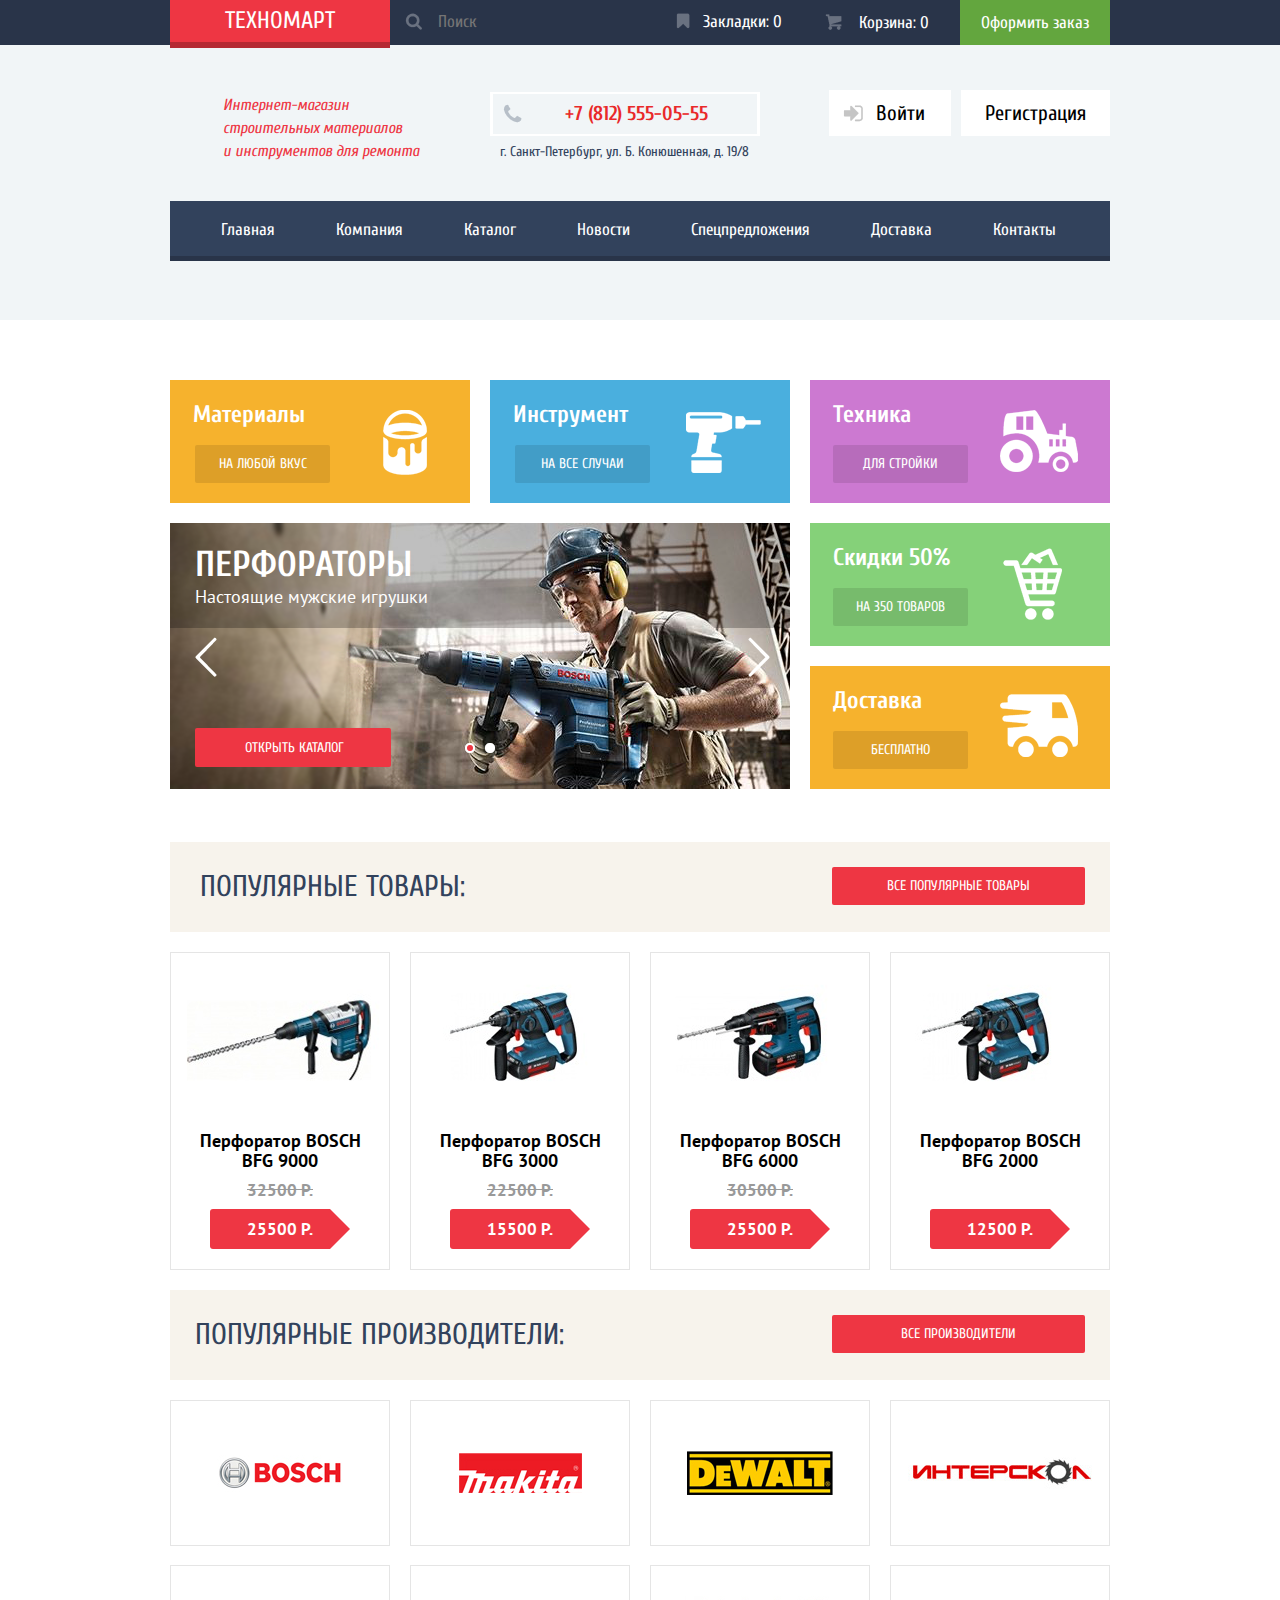
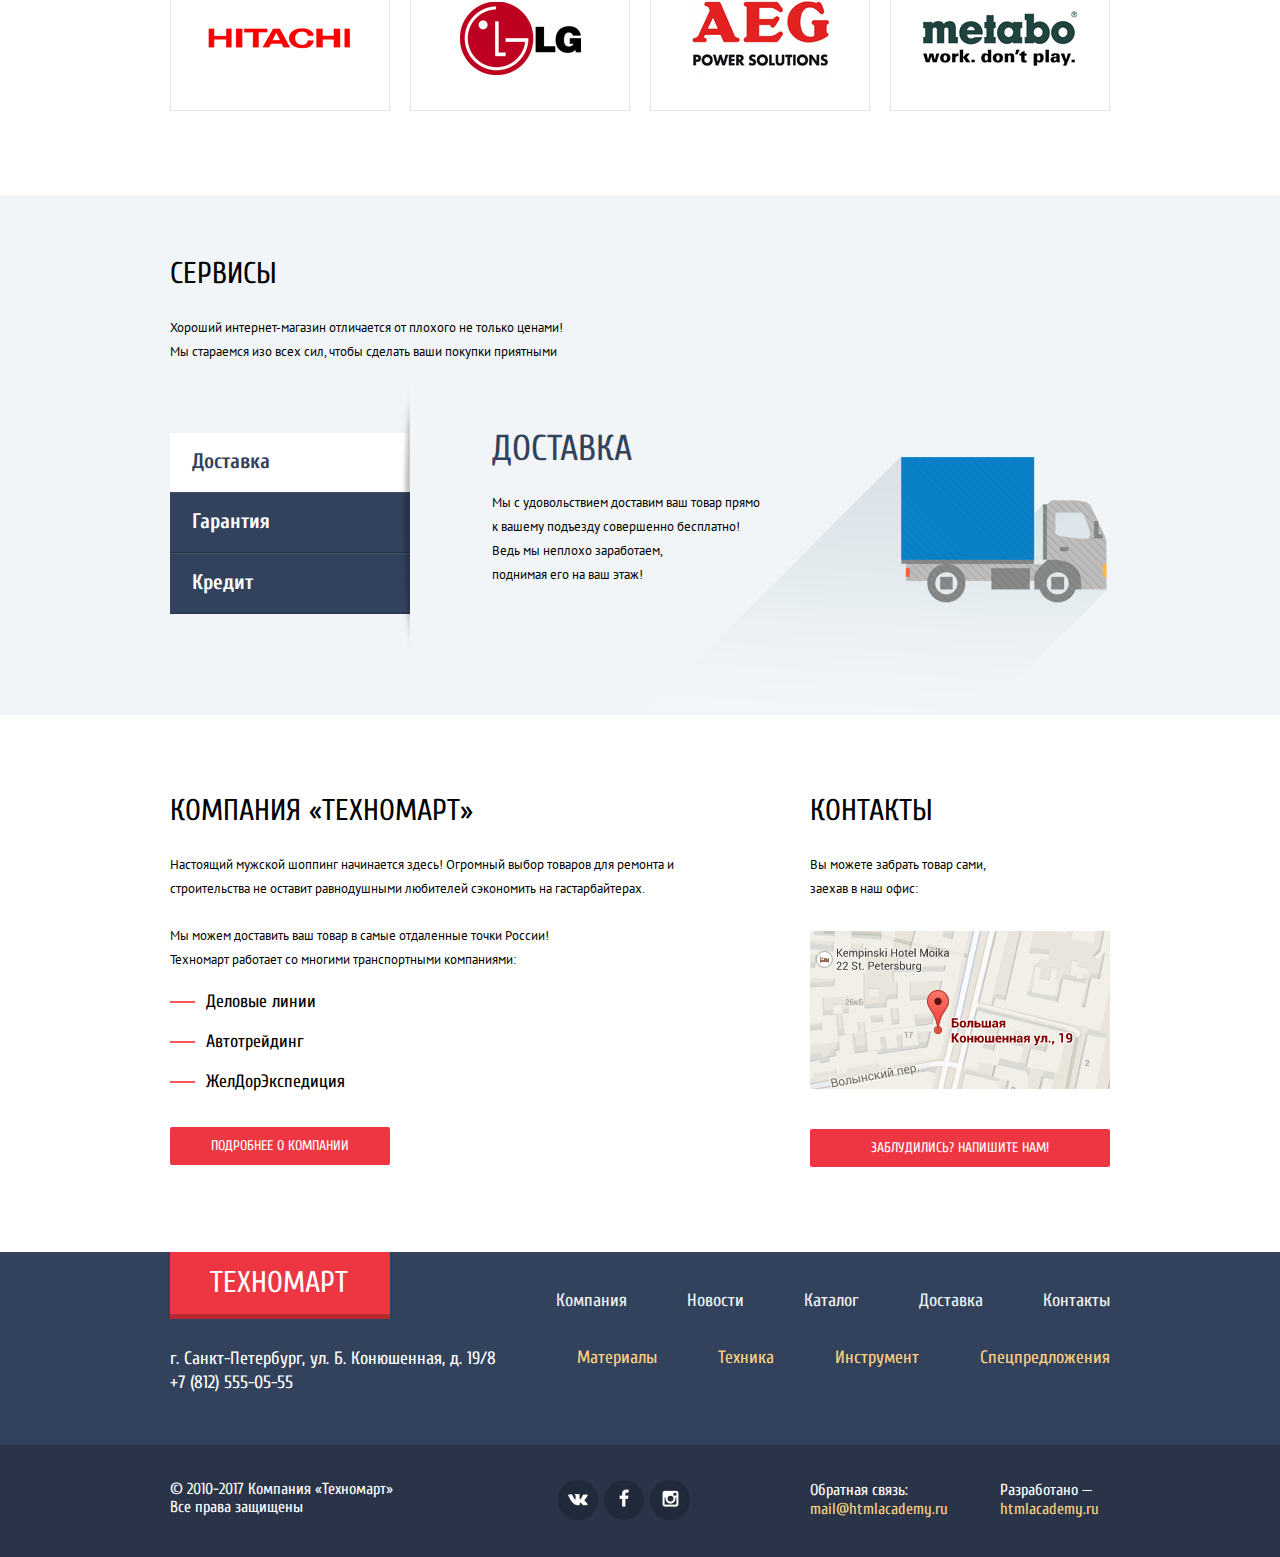
==== commit f9b0c91b: "Базовые критерии" ====
--- a/index.html
+++ b/index.html
@@ -2,9 +2,9 @@
 <html lang="ru">
 	<head>
 		<meta charset="utf-8">
-		<link href="https://fonts.googleapis.com/css?family=Cuprum:400,400i,700|PT+Sans:400,400i,700&amp;subset=cyrillic" rel="stylesheet">
+		<link href="https://fonts.googleapis.com/css?family=Cuprum:400,400i,700%7CPT+Sans:400,400i,700&amp;subset=cyrillic" rel="stylesheet">
 		<link rel="stylesheet" href="css/normalize.css">
-		<link href="css/style.min.css" rel="stylesheet">
+		<link href="css/style.css" rel="stylesheet">
 		<title>HTML Academy: Техномарт</title>
 	</head>
 	<body>
@@ -39,7 +39,7 @@
 			<div class="central-header clearfix">
 				<div class="container">
 					<p class="market-description">
-						Интернет-магазин<br>
+						Интернет-магазин
 						строительных материалов<br>
 						и инструментов для ремонта
 					</p>
@@ -81,7 +81,7 @@
 						</li>
 					</ul>
 				</nav>
-			</div>	 	
+			</div>
 		</header>
 		<main class="main-container">
 			<div class="container clearfix">
@@ -105,7 +105,7 @@
 					<div class="slider">
 						<div class="slider-1">
 							<figure class="slider-content">
-								<img src="img/slider-drills.png" alt="Перфораторы">
+								<img width="620" height="266" src="img/slider-drills.png" alt="Перфораторы">
 							</figure>
 							<div class="slider-info">
 								<h2>Перфораторы</h2>
@@ -114,106 +114,39 @@
 						</div>
 						<div class="slider-2">
 							<figure class="slider-content">
-								<img src="img/slider-drills2.png" alt="Перфораторы">
+								<img width="620" height="266" src="img/slider-drills2.png" alt="Перфораторы">
 							</figure>
-						<div class="slider-info">
-							<h2>Дрели</h2>
-							<span>Соседям на радость!</span>
-						</div>
-					</div>
-					<button class="btn slider-prev" type="button" id="slider-prev">
-						Назад
-					</button>
-					<label for="slider-prev" class="slider-prev-label"></label>
-					<button class="btn slider-next" type="button" id="slider-next">
-						Вперёд
-					</button>
-					<label for="slider-next" class="slider-next-label"></label>
-					<div class="open-catalog">
-						<a href="#" class="red-button">Открыть каталог</a>
-					</div>
-				</div>
-				<div class="promo-materials delivery-picture">
-					<span class="promo-title ">Доставка</span>
-					<a href="#" class="btn-promo-title-right">Бесплатно</a>
-				</div>
-			</div>
-			<div class="popular-products">
-				<div class="popular clearfix">
-					<h1 class="popular-title-margin">Популярные товары:</h1>
-					<a href="#" class="show-popular red-button">Все популярные товары</a>	
-				</div>
-				<div class="items-list">
-					<article class="item-article">
-						<div class="hidden-buttons">
-							<a href="https://technomart/buy.ru" class="btn-buy-item">  <!--скрытые кнопки-->
-								Купить
-							</a>
-							<a href="#" class="btn-add-bookmark">
-								В закладки
-							</a>
-						</div>
-						<div class="image">
-							<img width="218" height="168" src="img/bfg9000.jpg" alt="Перфоратор Bosch Bfg 9000">
-						</div>
-						<div class="product-name">
-							Перфоратор <span>Bosch Bfg 9000</span>
-						</div>
-						<div class="full-price">
-							32500 р.
-						</div>
-						<div class="sale-price">
-							25500 р.
-						</div>
-					</article>
-					<article class="item-article">
-						<div class="hidden-buttons">
-							<a href="https://technomart/buy.ru" class="btn-buy-item">  <!--скрытые кнопки-->
-								Купить
-							</a>
-							<a href="#" class="btn-add-bookmark">
-								В закладки
-							</a>
-						</div>
-						<div class="image">
-							<img width="218" height="168" src="img/bfg3000.jpg" alt="Перфоратор Bosch Bfg 3000">
-						</div>
-						<div class="product-name">
-							Перфоратор <span>Bosch Bfg 3000</span>
-						</div>
-						<div class="full-price">
-							22500 р.
-						</div>
-						<div class="sale-price">
-							15500 р.
-						</div>
-					</article>
-					<article class="item-article">
-						<div class="hidden-buttons">
-							<a href="https://technomart/buy.ru" class="btn-buy-item">  <!--скрытые кнопки-->
-								Купить
-							</a>
-							<a href="#" class="btn-add-bookmark">
-								В закладки
-							</a>
-						</div>
-						<div class="image">
-							<img width="218" height="168" src="img/bfg6000.jpg" alt="Перфоратор Bosch Bfg 6000">
-						</div>
-						<div class="product-name">
-							Перфоратор <span>Bosch Bfg 6000</span>
-						</div>
-						<div class="full-price">
-							30500 р.
-						</div>
-						<div class="sale-price">
-							25500 р.
-						</div>
-					</article>
-					<article class="item-article flag-new">
-						<!--<div class="flag flag-new"></div>-->
+							<div class="slider-info">
+								<h2>Дрели</h2>
+								<span>Соседям на радость!</span>
+							</div>
+						</div>
+						<button class="btn slider-prev" type="button" id="slider-prev">
+							Назад
+						</button>
+						<label for="slider-prev" class="slider-prev-label"></label>
+						<button class="btn slider-next" type="button" id="slider-next">
+							Вперёд
+						</button>
+						<label for="slider-next" class="slider-next-label"></label>
+						<div class="open-catalog">
+							<a href="#" class="red-button">Открыть каталог</a>
+						</div>
+					</div>
+					<div class="promo-materials delivery-picture">
+						<span class="promo-title ">Доставка</span>
+						<a href="#" class="btn-promo-title-right">Бесплатно</a>
+					</div>
+				</div>
+				<div class="popular-products">
+					<div class="popular clearfix">
+						<h1 class="popular-title-margin">Популярные товары:</h1>
+						<a href="#" class="show-popular red-button">Все популярные товары</a>	
+					</div>
+					<div class="items-list">
+						<article class="item-article">
 							<div class="hidden-buttons">
-								<a href="https://technomart/buy.ru" class="btn-buy-item">  <!--скрытые кнопки-->
+								<a href="/buy.html " class="btn-buy-item">  <!--скрытые кнопки-->
 									Купить
 								</a>
 								<a href="#" class="btn-add-bookmark">
@@ -221,6 +154,72 @@
 								</a>
 							</div>
 							<div class="image">
+								<img width="218" height="168" src="img/bfg9000.jpg" alt="Перфоратор Bosch Bfg 9000">
+							</div>
+							<div class="product-name">
+								Перфоратор <span>Bosch Bfg 9000</span>
+							</div>
+							<div class="full-price">
+								32500 р.
+							</div>
+							<div class="sale-price">
+								25500 р.
+							</div>
+						</article>
+						<article class="item-article">
+							<div class="hidden-buttons">
+								<a href="/buy.html " class="btn-buy-item">  <!--скрытые кнопки-->
+									Купить
+								</a>
+								<a href="#" class="btn-add-bookmark">
+									В закладки
+								</a>
+							</div>
+							<div class="image">
+								<img width="218" height="168" src="img/bfg3000.jpg" alt="Перфоратор Bosch Bfg 3000">
+							</div>
+							<div class="product-name">
+								Перфоратор <span>Bosch Bfg 3000</span>
+							</div>
+							<div class="full-price">
+								22500 р.
+							</div>
+							<div class="sale-price">
+								15500 р.
+							</div>
+						</article>
+						<article class="item-article">
+							<div class="hidden-buttons">
+								<a href="/buy.html " class="btn-buy-item">  <!--скрытые кнопки-->
+									Купить
+								</a>
+								<a href="#" class="btn-add-bookmark">
+									В закладки
+								</a>
+							</div>
+							<div class="image">
+								<img width="218" height="168" src="img/bfg6000.jpg" alt="Перфоратор Bosch Bfg 6000">
+							</div>
+							<div class="product-name">
+								Перфоратор <span>Bosch Bfg 6000</span>
+							</div>
+							<div class="full-price">
+								30500 р.
+							</div>
+							<div class="sale-price">
+								25500 р.
+							</div>
+						</article>
+						<article class="item-article flag-new">
+							<div class="hidden-buttons">
+								<a href="/buy.html " class="btn-buy-item">  <!--скрытые кнопки-->
+									Купить
+								</a>
+								<a href="#" class="btn-add-bookmark">
+									В закладки
+								</a>
+							</div>
+							<div class="image">
 								<img width="218" height="168" src="img/bfg2000.jpg" alt="Перфоратор Bosch Bfg 2000">
 							</div>
 							<div class="product-name">
@@ -229,40 +228,40 @@
 							<div class="sale-price">
 								12500 р.	
 							</div>
-						</div>
-					</article>
+						</article>
+					</div>	
 					<div class="popular clearfix">
 						<h1>Популярные производители:</h1>
 						<a href="#" class="show-popular red-button">Все производители</a>	  
 					</div>
 					<div class="popular-producers-logo">
 						<a href="#">
-							<img src="img/bosch.jpg" alt="Bosch">
-						</a>
-						<a href="#">
-							<img src="img/makita.jpg" alt="Makita">
-						</a>
-						<a href="#">
-							<img src="img/dewalt.jpg" alt="Dewalt">
-						</a>
-						<a href="#">
-							<img src="img/interskol.jpg" alt="Интерскол">
-						</a>
-						<a href="#">
-							<img src="img/hitachi.jpg" alt="Hitachi">
-						</a>
-						<a href="#">
-							<img src="img/lg.jpg" alt="Lg">
-						</a>
-						<a href="#">
-							<img src="img/aeg.jpg" alt="Aeg">
+							<img width="126" height="37" src="img/bosch.jpg" alt="Bosch">
+						</a>
+						<a href="#">
+							<img width="123" height="40" src="img/makita.jpg" alt="Makita">
+						</a>
+						<a href="#">
+							<img width="146" height="44" src="img/dewalt.jpg" alt="Dewalt">
+						</a>
+						<a href="#">
+							<img width="184" height="32" src="img/interskol.jpg" alt="Интерскол">
+						</a>
+						<a href="#">
+							<img width="169" height="31" src="img/hitachi.jpg" alt="Hitachi">
+						</a>
+						<a href="#">
+							<img width="121" height="73" src="img/lg.jpg" alt="Lg">
+						</a>
+						<a href="#">
+							<img width="151" height="84" src="img/aeg.jpg" alt="Aeg">
 						</a> 
 						<a href="#">
-							<img src="img/metabo.jpg" alt="Metabo">
+							<img width="204" height="69" src="img/metabo.jpg" alt="Metabo">
 						</a>  	
 					</div>
 				</div>
-			</div>
+			</div>	
 			<div class="service-block">
 				<div class="container">
 					<div class="service-title">
@@ -283,8 +282,8 @@
 						<div class="about-delivery">
 							<h2>Доставка</h2>
 							<p>
-								Мы с удовольствием доставим ваш товар прямо
-								к вашему подъезду совершенно бесплатно!<br>
+								Мы с удовольствием доставим ваш товар прямо<br>
+								к вашему подъезду совершенно бесплатно!
 								Ведь мы неплохо заработаем,<br>
 								поднимая его на ваш этаж!	
 							</p>
@@ -293,8 +292,7 @@
 							<h2>Гарантия</h2>
 							<p>
 								Если купленный у нас товар поломается или заискит,<br>
-								а также в случае пожара, спровоцированного его возгоранием,<br>
-								вы всегда можете быть уверенны в нашей гарантиию Мы обменяем<br>
+								а также в случае пожара, спровоцированного его возгоранием, вы всегда можете быть уверенны в нашей гарантии. Мы обменяем
 								сгоревший товар на новый.<br>
 								Дом уж восстановите как-нибудь сами.      
 							</p>
@@ -314,11 +312,11 @@
 				<div class="about-company">
 					<h2>Компания «Техномарт»</h2>
 					<p>
-						Настоящий мужской шоппинг начинается здесь! Огромный выбор товаров для ремонта и<br>
+						Настоящий мужской шоппинг начинается здесь! Огромный выбор товаров для ремонта и
 						строительства не оставит равнодушными любителей сэкономить на гастарбайтерах.	
 					</p>
-					<p>
-						Мы можем доставить ваш товар в самые отдаленные точки России!<br>
+					<p class="about-company-p">
+						Мы можем доставить ваш товар в самые отдаленные точки России!
 						Техномарт работает со многими транспортными компаниями:	
 					</p>
 					<ul class="transport-list">
@@ -337,17 +335,17 @@
 				<div class="adress-map">
 					<h2>Контакты</h2>
 					<p>
-						Вы можете забрать товар сами,<br>
+						Вы можете забрать товар сами,
 						заехав в наш офис:	
 					</p>
-					<a href="https://technomart/map.ru" class="js-open-map">
-						<img src="img/map.jpg" alt="Карта"> 
+					<a href="/map.html" class="js-open-map">
+						<img width="300" height="158" src="img/map.jpg" alt="Карта"> 
 					</a>
-					<a href="https://technomart/feedback.ru" class="btn-lost red-button">
+					<a href="/feedback.html" class="btn-lost red-button">
 						Заблудились? Напишите нам!
 					</a>
 				</div>
-			</div>
+			</div>	
 			<section class="pre-footer clearfix">
 				<div class="container">
 					<div class="logo-block">
@@ -355,7 +353,7 @@
 							Техномарт
 						</a>
 						<p class="pre-footer-adress">
-							г. Санкт-Петербург, ул. Б. Конюшенная, д. 19/8<br>
+							г. Санкт-Петербург, ул. Б. Конюшенная, д. 19/8
 							+7 (812) 555-05-55
 						</p>
 					</div>
@@ -399,7 +397,7 @@
 			<div class="container">
 				<section class="copyright">
 					<p>
-						© 2010-2017 Компания «Техномарт»<br>
+						© 2010-2017 Компания «Техномарт»
 						Все права защищены
 					</p> 
 				</section>
@@ -434,7 +432,7 @@
 					<textarea class="client-letter"  name="client-letter">В свободной форме </textarea>
 				</div>
 				<div class="button-background">
-					<button class="btn-modul" type="submit">Отправить</button>
+					<button class="btn-modul red-button" type="submit">Отправить</button>
 				</div>
 			</form>
 		</div>
@@ -444,15 +442,15 @@
 				<p>Товар добавлен в корзину!</p>
 			</div>
 			<div class="button-background">
-				<a class="btn-modul-catalog">Оформить заказ</a>
+				<a class="btn-modul-catalog red-button">Оформить заказ</a>
 				<a class="btn-modul-selected">Продолжить покупки</a>
 			</div>
 		</div>
 		<div class="modal-content-map">
 			<button class="modal-content-close" type="button" title="Закрыть">Закрыть</button>
-			<iframe src="https://www.google.com/maps/embed?pb=!1m18!1m12!1m3!1d1998.5989424123816!2d30.32089461587567!3d59.93879686904819!2m3!1f0!2f0!3f0!3m2!1i1024!2i768!4f13.1!3m3!1m2!1s0x4696310fca5ba729%3A0xea9c53d4493c879f!2z0JHQvtC70YzRiNCw0Y8g0JrQvtC90Y7RiNC10L3QvdCw0Y8g0YPQuy4sIDE5LCDQodCw0L3QutGCLdCf0LXRgtC10YDQsdGD0YDQsywgMTkxMTg2!5e0!3m2!1sru!2sru!4v1486941421920" width="940" height="445" frameborder="0" style="border:0" allowfullscreen>
+			<iframe src="https://www.google.com/maps/embed?pb=!1m18!1m12!1m3!1d1998.5989424123816!2d30.32089461587567!3d59.93879686904819!2m3!1f0!2f0!3f0!3m2!1i1024!2i768!4f13.1!3m3!1m2!1s0x4696310fca5ba729%3A0xea9c53d4493c879f!2z0JHQvtC70YzRiNCw0Y8g0JrQvtC90Y7RiNC10L3QvdCw0Y8g0YPQuy4sIDE5LCDQodCw0L3QutGCLdCf0LXRgtC10YDQsdGD0YDQsywgMTkxMTg2!5e0!3m2!1sru!2sru!4v1486941421920" width="940" height="445" style="border:0" allowfullscreen>
 			</iframe>	
 		</div>
-		<script src="js/index.min.js"></script>
+		<script src="js/script.js"></script>
 	</body>
 </html>
--- a/css/style.css
+++ b/css/style.css
@@ -0,0 +1,2551 @@
+body {
+	font-size: 14px;
+	line-height: 24px;
+	color: #000000;
+	font-weight: normal;
+	font-family: "Cuprum","PT Sans", "Arial", sans-serif;
+}
+
+h1 {
+	font-size: 30px;
+	line-height: 30px;
+	color: 32425c;
+	font-weight: normal;
+	font-family: "Cuprum", "Arial", sans-serif;
+}
+
+h2 {
+	font-size: 30px;
+	line-height: 24px;
+	color: 000000;
+	font-weight: normal;
+	font-family: "Cuprum", "Arial", sans-serif;
+}
+
+.sprite {
+	background-image: url(../img/sprite.png);
+	background-repeat: no-repeat;
+	display: block;
+}
+
+.sprite-cross {
+	width: 21px;
+	height: 21px;
+	background-position: -10px -10px;
+}
+
+.sprite-icon-basket {
+	width: 17px;
+	height: 16px;
+	background-position: -10px -51px;
+}
+
+.sprite-icon-basket-active {
+	width: 17px;
+	height: 16px;
+	background-position: -10px -87px;
+}
+
+.sprite-icon-bookmark {
+	width: 14px;
+	height: 16px;
+	background-position: -10px -123px;
+}
+
+.sprite-icon-bookmark-active {
+	width: 14px;
+	height: 16px;
+	background-position: -10px -159px;
+}
+
+.sprite-icon-check-off {
+	width: 23px;
+	height: 23px;
+	background-position: -10px -195px;
+}
+
+.sprite-icon-check-off-pointer {
+	width: 23px;
+	height: 23px;
+	background-position: -10px -238px;
+}
+
+.sprite-icon-check-on {
+	width: 27px;
+	height: 23px;
+	background-position: -10px -281px;
+}
+
+.sprite-icon-check-on-pointer {
+	width: 27px;
+	height: 23px;
+	background-position: -10px -324px;
+}
+
+.sprite-icon-circle {
+	width: 25px;
+	height: 25px;
+	background-position: -10px -367px;
+}
+
+.sprite-icon-circle-dot {
+	width: 25px;
+	height: 25px;
+	background-position: -10px -412px;
+}
+
+.sprite-icon-circle-dot-pointer {
+	width: 25px;
+	height: 25px;
+	background-position: -10px -457px;
+}
+
+.sprite-icon-circle-pointer {
+	width: 25px;
+	height: 25px;
+	background-position: -10px -502px;
+}
+
+.sprite-icon-down-active {
+	width: 9px;
+	height: 9px;
+	background-position: -10px -547px;
+}
+
+.sprite-icon-down-dir {
+	width: 11px;
+	height: 10px;
+	background-position: -10px -576px;
+}
+
+.sprite-icon-down-pointer {
+	width: 11px;
+	height: 10px;
+	background-position: -10px -606px;
+}
+
+.sprite-icon-facebook {
+	width: 10px;
+	height: 18px;
+	background-position: -10px -636px;
+}
+
+.sprite-icon-home {
+	width: 15px;
+	height: 12px;
+	background-position: -10px -674px;
+}
+
+.sprite-icon-instagram {
+	width: 17px;
+	height: 17px;
+	background-position: -10px -706px;
+}
+
+.sprite-icon-left {
+	width: 22px;
+	height: 40px;
+	background-position: -10px -743px;
+}
+
+.sprite-icon-login {
+	width: 20px;
+	height: 17px;
+	background-position: -10px -803px;
+}
+
+.sprite-icon-login-active {
+	width: 20px;
+	height: 17px;
+	background-position: -10px -840px;
+}
+
+.sprite-icon-logout {
+	width: 21px;
+	height: 17px;
+	background-position: -10px -877px;
+}
+
+.sprite-icon-logout-active {
+	width: 21px;
+	height: 17px;
+	background-position: -10px -914px;
+}
+
+.sprite-icon-phone {
+	width: 19px;
+	height: 19px;
+	background-position: -10px -951px;
+}
+
+.sprite-icon-right {
+	width: 22px;
+	height: 40px;
+	background-position: -10px -990px;
+}
+
+.sprite-icon-right-breadcrumbs {
+	width: 8px;
+	height: 12px;
+	background-position: -10px -1050px;
+}
+
+.sprite-icon-search {
+	width: 17px;
+	height: 17px;
+	background-position: -10px -1082px;
+}
+
+.sprite-icon-search-active {
+	width: 17px;
+	height: 17px;
+	background-position: -10px -1119px;
+}
+
+.sprite-icon-search-red {
+	width: 17px;
+	height: 17px;
+	background-position: -10px -1156px;
+}
+
+.sprite-icon-up-dir {
+	width: 11px;
+	height: 10px;
+	background-position: -10px -1193px;
+}
+
+.sprite-icon-up-dir-active {
+	width: 11px;
+	height: 10px;
+	background-position: -10px -1223px;
+}
+
+.sprite-icon-up-pointer {
+	width: 11px;
+	height: 10px;
+	background-position: -10px -1253px;
+}
+
+.sprite-icon-user {
+	width: 20px;
+	height: 18px;
+	background-position: -10px -1283px;
+}
+
+.sprite-icon-user-active {
+	width: 20px;
+	height: 18px;
+	background-position: -10px -1321px;
+}
+
+.sprite-icon-vk {
+	width: 20px;
+	height: 12px;
+	background-position: -10px -1359px;
+}
+
+.sprite-new-flag {
+	width: 60px;
+	height: 59px;
+	background-position: -10px -1391px;
+}
+
+.clearfix::after {
+	content: "";
+	display: table;
+	clear: both;
+}
+
+.container {
+	width: 940px;
+	margin: 0 auto;
+	padding: 0 10px;
+}
+
+.main-header {
+	background: #f1f5f7;
+	min-height: 260px;
+	padding-bottom: 60px;
+	margin-bottom: 21px;
+}
+
+.upper-header {
+	background: #293449;
+	margin: 0 auto;
+	min-height: 42px;
+}
+
+.central-header {
+	background: #f1f5f7;
+	margin: 0px auto;
+}
+
+.main-navigation {
+	box-shadow: 0 5px 0 0 #293449;
+	font-family: "Cuprum", "Arial", sans-serif;
+	background: #32425c; 
+}
+
+.main-navigation a {
+	display: block;			/*что бы увеличить активную область ссылок сделали их блочными и добавили отступы*/
+	padding-top: 17px;
+	padding-bottom: 14px;
+	padding-left: 33px;
+	padding-right: 28px;
+	color: #ffffff;
+	text-decoration: none;
+}
+
+.main-navigation ul { 
+							/* обнулили отступы и удалили маркеры у меню*/
+	position: relative;
+	margin: 0;
+	padding-left: 18px;
+	list-style: none;
+	font-size: 0;
+}
+.main-navigation li {  /*выстроили элементы списка в одну строку*/
+	display: inline-block;
+	font-size: 17px;
+	line-height: auto;
+	vertical-align: top;
+}
+
+.main-navigation a:hover {
+	background: #293449;
+}
+.main-navigation a:active {
+	background: #1d2739;
+	color: #868c95;
+}
+	              			/* элементы central-header*/
+.market-description {
+	margin-top: 49px;
+	margin-left: 53px;
+	margin-right: 70px;
+	float: left;
+	width: 197px;
+	min-height: 60px; 
+	color: #ee3643;
+	font-style: italic;
+	font-size: 16px;
+	line-height: 23px;
+}
+.header-contacts {
+	margin-top: 47px;
+	margin-bottom: 37px;
+	margin-right: auto;
+	float: left;
+	width: 270px;
+	min-height: 70px;
+}
+.phone-number {
+	position: relative;
+	padding-left: 72px;
+	padding-right: 15px;
+	padding-bottom: 11px;
+	padding-top: 11px;
+	border-top: 2px solid white;
+	border-bottom: 2px solid white; 
+	border-left: 3px solid white;
+	border-right: 3px solid white; 
+	color: #e9292a;
+	font-size: 20px;
+	line-height: 18px;
+	font-weight: 700;
+	font-family: "Cuprum", "Arial", sans-serif;	
+}
+
+.phone-number::before {
+	content: "";
+	position: absolute;
+	top: 10px;
+	left: 10px;
+	width: 19px;
+	height: 19px;
+	background: transparent url("../img/sprite.png") no-repeat;
+	background-position: -10px -951px; 
+}
+
+.adress-header {
+	display: inline-block;
+	vertical-align: middle;
+	margin-left: 10px;
+	margin-top: 4px; 
+	font-size: 14px;
+	line-height: 24px;
+	font-family: "Cuprum", "Arial", sans-serif;
+	color: #32425c;
+}
+
+.enter-account {
+	margin-top: 45px;
+	float: right;
+	width: auto;	
+}
+
+.active-account {
+	margin-top: 45px;
+	float: right;
+	width: 299px;
+}
+
+.btn-loged {
+	width: 100%;
+	max-width: 187px; 
+	position: relative;
+	font-size: 21px;
+	font-family: "Cuprum", "Arial", sans-serif;
+	line-height: auto;
+	padding-left: 46px;
+	padding-bottom: 11px;
+	padding-right: 20px;
+	padding-top: 10px;
+	display: inline-block;
+	vertical-align: middle;
+	background-color: #ffffff;	
+	text-decoration: none;
+	color: black;
+}
+
+.btn-log-out {
+	position: relative;
+	margin: 0;
+	font-size: 0;
+	background-color: #ffffff;
+	display: inline-block;
+	vertical-align: middle;
+	float: right;
+	width: 46px;
+	height: 45px;
+}
+/* изменение состояний кнопки Равшан*/
+
+.btn-log-out::after {		
+	content: "";
+	position: absolute;
+	top: 15px;
+	right: 8px;
+	background: transparent url("../img/sprite.png") no-repeat;
+	width: 21px;
+	height: 17px;
+	background-position: -10px -877px;
+}
+
+.btn-log-out:hover::after {
+	content: "";
+	position: absolute;
+	top: 15px;
+	right: 8px;
+	background: transparent url("../img/sprite.png") no-repeat;
+	width: 21px;
+	height: 17px;
+	background-position: -10px -914px;
+
+}
+
+.btn-log-out:active::after {
+	content: "";
+	position: absolute;
+	top: 15px;
+	right: 8px;
+	background: transparent url("../img/sprite.png") no-repeat;
+	width: 21px;
+	height: 17px;
+	background-position: -10px -877px;    
+}
+
+.btn-loged::before {		/* изменение состояний кнопки Равшан*/
+	content: "";
+	position: absolute;
+	top: 15px;
+	left: 12px;
+	background: transparent url("../img/sprite.png") no-repeat;
+	width: 20px;
+	height: 18px;
+	background-position: -10px -1283px;
+}
+
+.btn-loged:hover::before {
+	content: "";
+	position: absolute;
+	top: 15px;
+	left: 12px;
+	background: transparent url("../img/sprite.png") no-repeat;
+	width: 20px;
+	height: 18px;
+	background-position: -10px -1321px;
+
+}
+
+.btn-loged:active::before {
+	content: "";
+	position: absolute;
+	top: 15px;
+	left: 12px;
+	background: transparent url("../img/sprite.png") no-repeat;
+	width: 20px;
+	height: 18px;
+	background-position: -10px -1283px;  
+}
+
+.btn-account-login {
+	position: relative;
+	font-size: 21px;
+	line-height: auto;
+	padding-left: 47px;
+	padding-bottom: 11px;
+	padding-right: 26px;
+	padding-top: 11px;
+	display: inline-block;
+	vertical-align: middle;
+	background-color: #ffffff;	
+	text-decoration: none;
+	color: black;
+	font-family: "Cuprum", "Arial", sans-serif;
+}
+
+.btn-account-login::before {
+	content: "";
+	position: absolute;
+	top: 15px;
+	left: 14px;
+	background: transparent url("../img/sprite.png") no-repeat;
+	width: 20px;
+	height: 17px;
+	background-position: -10px -803px;
+}
+
+.btn-account-login:hover::before {
+	content: "";
+	position: absolute;
+	top: 15px;
+	left: 14px;
+	background: transparent url("../img/sprite.png") no-repeat;
+	width: 20px;
+	height: 17px;
+	background-position: -10px -840px;
+}
+
+.btn-account-login:active::before {
+	content: "";
+	position: absolute;
+	top: 15px;
+	left: 14px;
+	background: transparent url("../img/sprite.png") no-repeat;
+	width: 20px;
+	height: 17px;
+	background-position: -10px -803px;    
+}
+
+.btn-account:hover {
+	color: #ee3643;
+}
+
+.btn-account:active {
+	color: #b2b2b2;
+}
+
+.btn-account-regist {
+	padding: 11px 24px;
+	font-size: 21px;
+	line-height: auto;
+	margin-left: 6px;
+	background-color: #ffffff;
+	display: inline-block;
+	vertical-align: middle;
+	text-decoration: none;
+	color: black;
+	font-family: "Cuprum", "Arial", sans-serif;
+}
+
+.btn-account-active{
+	position: relative;
+	margin-top: 3px;
+	margin-left: 17px;
+	margin-right: 12px;
+	display: inline-block;
+	vertical-align: middle;
+	color: #32425c;
+	font-size: 16px;
+	font-family: "Cuprum", "Arial", sans-serif;
+}
+
+.btn-account-dot::before {
+	content: "";
+	position: absolute;
+	top: 11px;
+	left: 89px;
+	background: #32425c;
+	border-radius: 10px;
+	width: 4px;
+	height: 4px;
+}
+									/* элементы upper-header*/
+.client-bar-list a {
+	color: #ffffff;
+	text-decoration: none;
+}
+
+.client-bar-list {
+	float: right;
+	margin: 0;
+	padding: 0;
+	font-size: 0;
+	list-style: none;
+}
+
+.client-bar-list li {
+	display: inline-block;
+	font-size: 17px;
+	line-height: auto;
+	vertical-align: top;
+}
+
+.place-order {
+	padding-top: 11px;
+	padding-bottom: 10px;
+	padding-right: 21px;
+	padding-left: 21px;
+	display: block;
+	background: #63a63e;
+	font-family: "Cuprum", "Arial", sans-serif;
+}
+
+.active-basket {
+	position: relative;
+	padding-top: 11px;
+	padding-bottom: 10px;
+	padding-right: 26px;
+	padding-left: 49px;
+	background: #ee3643;
+	display: block;
+	font-family: "Cuprum", "Arial", sans-serif;	
+}
+
+.bookmarks {
+	position: relative;
+	display: block;	
+	padding-right: 28px;
+	padding-left: 45px;
+	padding-top: 10px;
+	padding-bottom: 10px;
+	font-family: "Cuprum", "Arial", sans-serif;
+}
+
+.basket {
+	position: relative;
+	padding-top: 11px;
+	padding-bottom: 10px;
+	padding-right: 31px;
+	padding-left: 49px;
+	display: block;
+	font-family: "Cuprum", "Arial", sans-serif;	
+}
+
+.active-basket::before {
+	content: "";
+	position: absolute;
+	top: 14px;
+	left: 15px;
+	background: url("../img/sprite.png") no-repeat;
+	width: 17px;
+	height: 16px;
+	background-position: -10px -87px;
+	opacity: 0.3;
+}
+
+.basket::before {
+	content: "";
+	position: absolute;
+	top: 14px;
+	left: 15px;
+	background:  url("../img/sprite.png") no-repeat;
+	width: 17px;
+	height: 16px;
+	background-position: -10px -87px;
+	opacity: 0.3;
+}
+
+.bookmarks::before {
+	content: "";
+	position: absolute;
+	top: 13px;
+	left: 18px;
+	background: url("../img/sprite.png") no-repeat;
+	width: 14px;
+	height: 16px;
+	background-position: -10px -159px;
+	opacity: 0.3;
+}
+
+.bookmarks:hover::before, .basket:hover::before, .active-basket:hover::before {
+	opacity: 1;
+}
+
+.bookmarks:active::before, .basket:active::before, .active-basket:active::before {
+	opacity: 0.5;
+}
+
+.place-order:hover {
+	background: #5fbb2d;
+}
+
+.bookmarks:hover {
+	background: #212a3a;
+}
+
+.basket:hover {
+	background: #212a3a;
+}
+
+.place-order:active {
+	color: rgba( 255, 255, 255, 0.5);
+	background: #63a63e;
+}
+
+.bookmarks:active {
+	color: rgba( 255, 255, 255, 0.6);
+	background: #161d29;
+}
+
+.basket:active {
+	color: rgba( 255, 255, 255, 0.5);
+	background: #161d29;
+}
+
+.active-basket:active {
+	color: rgba( 255, 255, 255, 0.5);
+}
+
+.index-logo {
+	float: left;
+	width: 220px;
+}
+.index-logo a {
+	display: block;			
+	font-size: 24px;
+	line-height: 24px;
+	padding-top: 9px ;
+	padding-bottom: 9px ;
+	padding-left: 55px;
+	padding-right: 54px;
+	color: #ffffff;
+	background-color: #ee3643;
+	text-decoration: none;
+	text-transform: uppercase;
+}
+
+.index-logo {
+	box-shadow: 0 6px 0 0 #b52933;
+}
+
+.index-logo a:hover {
+	background: #ca2c37;
+}
+
+.index-logo a:active {
+	background: #ba2732;
+}
+
+.search input[type="text"] {
+	position: relative;
+	background: #293449;
+	float: left;
+	min-width: 217px;
+	padding-left: 48px;
+	padding-top: 13px;
+	padding-bottom: 14px;
+	border: none;
+	color: white;
+	font-size: 17px;
+	font-family: "Cuprum", "Arial", sans-serif;
+	background-image: url("../img/sprite.png");
+	background-repeat: no-repeat;
+	width: 17px;
+	height: 17px;
+	background-position: 5px -1069px;
+}
+
+.search input[type="text"]:hover {    
+	background-image: url("../img/sprite.png");
+	background-repeat: no-repeat;
+	background-color: #212a3a; 
+	width: 17px;
+	height: 17px;
+	background-position: 5px -1106px;
+}
+
+.search input[type="text"]:focus {    
+	background-image: url("../img/sprite.png");
+	background-repeat: no-repeat;
+	background-color: #ffffff;
+	color: #000000; 
+	width: 17px;
+	height: 17px;
+	background-position: 5px -1143px;
+}
+														/* разметка промо блока*/
+.promo-block {
+	width: 940px;
+	margin-bottom: 33px;
+	margin-top: 60px; 
+}
+
+.promo-materials {
+	position: relative;
+	float: left;
+	margin-left: 20px;
+	margin-bottom: 20px;
+	width: 300px; 
+	min-height: 123px; 
+}
+
+.promo-materials:nth-child(1) {
+	margin: 0px;
+}
+
+.promo-materials:nth-child(4) {
+	float: right;
+}
+
+.promo-materials:nth-child(5) {
+	float: right;
+}
+
+.btn-promo-title {
+	width: 135px;
+	height: 28px;
+	padding-top: 10px;
+	text-transform: uppercase;
+	text-decoration: none;
+	position: absolute;
+	bottom: 20px;
+	left: 25px;
+	float: left;
+	text-align: center;
+	color: #ffffff;
+	font-size: 14px;
+	line-height: 18px;
+	font-family: "Cuprum", "Arial", sans-serif;
+	background: rgba(0,0,0, 0.1);
+	border-radius: 2px;
+}
+
+.btn-promo-title-right {
+	width: 135px;
+	height: 28px;
+	padding-top: 10px;
+	text-transform: uppercase;
+	text-decoration: none;
+	position: absolute;
+	bottom: 20px ;
+	left: 23px ;
+	float: left;
+	text-align: center;
+	color: #ffffff;
+	font-size: 14px;
+	line-height: 18px;
+	font-family: "Cuprum", "Arial", sans-serif;
+	background: rgba(0,0,0, 0.1);
+	border-radius: 2px;
+}
+
+.btn-promo-title:hover, .btn-promo-title-right:hover {
+	background: rgba(0,0,0, 0.2);
+}
+
+.btn-promo-title:active, .btn-promo-title-right:active {
+	background: rgba(0,0,0, 0.3); 
+}
+
+.promo-title {
+	position: absolute;
+	bottom: 73px;
+	left: 23px;
+	font-weight: bold;
+	font-size: 24px;
+	line-height: 30px;
+	color: #ffffff;
+	font-family: "Cuprum", "Arial", sans-serif;
+}
+
+.materials-picture {
+	background: #f6b22d url("../img/icon-materials.png") no-repeat;
+	background-position: 213px 30px;
+}
+
+.tool-picture {
+	background: #4aafde url("../img/icon-tool.png") no-repeat;
+	background-position: 196px 32px;
+}
+
+.equipment-picture {
+	background: #cc79d1 url("../img/icon-equipment.png") no-repeat;
+	background-position: 190px 30px;
+}
+
+.discount-picture {
+	background: #85d179 url("../img/icon-discount.png") no-repeat;
+	background-position: 193px 25px;
+}
+
+.delivery-picture{
+	background: #f6b22d url("../img/icon-delivery.png") no-repeat;
+	background-position: 190px 28px;
+}
+
+.slider{
+	width: 620px;
+	float: left;
+	position: relative;
+}
+
+.slider-content{
+	margin: 0px;
+}
+
+.open-catalog a {
+	width: 194px;
+	height: 28px;
+	padding-top: 11px;
+	text-transform: uppercase;
+	text-decoration: none;
+	position: absolute;
+	z-index: 1;
+	bottom: 30px ;
+	left: 25px;
+	padding-left: 2px;
+	text-align: center;
+	color: #ffffff;
+	font-size: 14px;
+	line-height: 18px;
+	font-family: "Cuprum", "Arial", sans-serif;
+	background: #ee3643;
+	border-radius: 2px;
+}
+
+.red-button:hover {
+	background: #ca2c37;
+}
+
+.red-button:active {
+	background: #ba2732;
+}
+
+.slider-prev, .slider-next {
+	display: none;
+	position: relative;
+}
+
+.slider-prev-label, .slider-next-label {
+	position: relative;
+	display: block;
+}
+
+.slider-prev-label::before {
+	content: "";
+	position: absolute;
+	cursor: pointer;
+	bottom: 120px;
+	left: 25px;
+	z-index: 1;
+	background-image: url("../img/sprite.png");
+	background-repeat: no-repeat;
+	width: 22px;
+	height: 40px;
+	background-position: -10px -743px;
+}
+
+.slider-next-label::before {
+	content: "";
+	position: absolute;
+	cursor: pointer;
+	bottom: 120px;
+	right: 20px;
+	z-index: 1;
+	background-image: url("../img/sprite.png");
+	background-repeat: no-repeat;
+	width: 22px;
+	height: 40px;
+	background-position: -10px -990px;
+}
+
+.slider-info {
+	top: 30px;
+	left: 25px;
+	position: absolute;
+}
+
+.slider-info h2 {
+	font-size: 36px;
+	font-weight: bold;
+	color: #ffffff;
+	text-transform: uppercase;
+	margin: 0;
+	margin-bottom: 8px;
+}
+
+.slider-info span {
+	font-size: 18px;
+	line-height: 24px;
+	color: #ffffff;
+	font-family: "PT sans", "Arial", sans-serif;
+}
+
+.popular {
+	height: 90px;
+	background: #f7f3ec;
+	margin-bottom: 20px; 
+}
+
+.popular h1 {
+	padding-left: 25px;
+	display: inline-block;
+	vertical-align: middle;
+	text-transform: uppercase;
+	padding-bottom: 10px;
+	padding-top: 10px;
+	font-size: 30px;
+	line-height: 30px;
+	color: #32425c;
+}
+
+.popular-title-margin {
+	margin-left: 5px;
+}
+
+.show-popular {
+	width: 253px;
+	height: 28px;
+	padding-top: 10px;
+	margin-right: 25px;
+	margin-top: 25px;
+	text-transform: uppercase;
+	text-decoration: none;
+	float: right;
+	text-align: center;
+	color: #ffffff;
+	font-size: 14px;
+	line-height: 18px;
+	font-family: "Cuprum", "Arial", sans-serif;
+	background: #ee3643;
+	border-radius: 2px;
+} 
+
+.slider-2 {
+	display: none;
+}
+
+.slider-1-none {
+	display: none;
+}
+
+.show-slider {
+	display: block;
+	z-index: 5;
+}
+	                              /* товары*/
+.item-article {
+	position: relative;
+	display: inline-block;
+	margin-right: 20px;
+	margin-bottom: 20px;
+	vertical-align: top;
+	width: 218px;
+	border: 1px solid #e5e5e5;
+	font-weight: bold;
+	line-height: 20px;
+	text-align: center;
+	font-family: "PT Sans", "Arial", sans-serif;
+}
+ 
+.flag-new:before {
+	content: "";
+	position: absolute;
+	top: -1px;
+	right: -1px;
+	width: 60px;
+	height: 59px;
+	z-index: 20;
+	background: url("../img/sprite.png") no-repeat ;
+	background-position: -10px -2754px;
+}
+
+.item-article .hidden-buttons {
+	position: absolute;
+	top: 0;
+	left: 0;
+	width: 218px;
+	height: 88px;
+	padding: 40px 0;
+	background-color: rgba(255,255,255,0.9);
+	z-index: 10;
+}
+
+.hidden-buttons .btn-buy-item, .hidden-buttons .btn-add-bookmark {
+	position: relative;
+	display: block;
+	width: 129px;
+	margin: 0 auto;
+	margin-bottom: 7px;
+	padding: 7px 0;
+	border: 3px solid #63a63e;
+	border-bottom-color: #367315; 
+	background-color: #63a63e;
+	color: white;
+	font-size: 14px;
+	font-weight: normal;
+	font-family: "Cuprum", "Arial", sans-serif;
+	line-height: 18px;
+	text-decoration: none;
+	text-transform: uppercase;    
+	border-radius: 3px;
+}
+
+.hidden-buttons .btn-add-bookmark {
+	color: #32425c;
+	background: white;
+	border-bottom-color: #63a63e;
+}
+
+.btn-buy-item::before {
+	content: "";
+	position: absolute;
+	top:  6px;
+	left: 8px;
+	background: transparent url("../img/sprite.png") no-repeat;
+	width: 17px;
+	height: 16px;
+	background-position: -10px -87px;
+	opacity: 0.3;
+}
+
+.btn-buy-item:hover::before {
+	opacity: 1;
+}
+
+.hidden-buttons .btn-buy-item:hover {
+	border: 3px solid #5fbb2d;
+	border-bottom-color: #367315;
+	background: #5fbb2d;
+}
+
+.hidden-buttons .btn-buy-item:active {
+	border: 3px solid #518534;
+	border-bottom-color: #518534;
+	background: #518534;
+}
+
+.btn-buy-item:active::before {
+	opacity: 1;
+}
+
+.hidden-buttons .btn-add-bookmark:hover {
+	border: 3px solid #32425c;
+}
+
+.hidden-buttons .btn-add-bookmark:active {
+	border: 3px solid #32425c;
+	opacity: 0.3;
+}
+
+.item-article .hidden-buttons {
+	display: none;
+}
+
+.item-article:hover .hidden-buttons {
+	display: block;
+}
+
+.item-article:hover {
+	box-shadow: 0 2px 30px -10px #000000;
+}
+
+.item-article .hidden-buttons {
+	display: none;
+}
+
+.item-article .image {
+	width: 218px;
+	height: 168px;
+}
+
+.image img {
+	max-width: 100%;
+}
+
+.item-article .product-name {
+	font-size: 18px;
+	line-height: 20px;
+	min-height: 40px;
+	padding: 0 25px;
+	margin-top: 10px;
+	margin-bottom: 10px;    
+}
+
+.item-article .full-price {
+	min-height: 20px;
+	margin-top: 0px;
+	margin-bottom: 6px;
+	font-size: 17px;
+	line-height: 18px;
+	color: #999999;
+	text-transform: uppercase;
+	text-decoration: line-through;
+}
+
+.product-name span {
+	text-transform: uppercase;
+}
+
+.item-article .sale-price {
+	position: relative;
+	width: 80px;
+	margin: 8px auto;
+	margin-bottom: 20px;
+	padding: 10px 30px;
+	color: white;
+	background: #ee3643;
+	border-radius: 3px;
+	font-size: 17px;
+	text-transform: uppercase;
+	cursor: pointer;
+}
+
+.item-article .sale-price:after {
+	content: "";
+	position: absolute;
+	top: 0;
+	right: -20px;
+	width: 0;
+	height: 0;
+	border: 20px solid white;
+	border-left-color: #ee3643;
+}
+
+.product-name + .sale-price {
+	margin-top: 38px;
+}
+
+.list-article .item-article:nth-child(3n) {
+	margin-right: 0;
+}
+
+.items-list .item-article:nth-child(4n) {
+	margin-right: 0;
+}
+
+.item-list {
+	font-size: 0;
+}
+
+.item-article {
+	font-size: 16px;
+}
+
+.items-list {
+	font-size: 0;
+}
+
+.popular-producers-logo {
+	font-size: 0;
+	margin-bottom: 65px;
+}
+
+.popular-producers-logo a {
+	position: relative;
+	display: inline-block;
+	vertical-align: top;
+	margin-bottom: 19px;
+	margin-right: 20px; 
+	background: #ffffff;
+	width: 218px;
+	height: 144px;
+	border: 1px solid #e5e5e5;
+}
+
+.popular-producers-logo a:nth-child(4n) {
+	margin: 0px;
+}
+
+.popular-producers-logo img {
+	margin: auto;
+	position: absolute;
+	top: 0; left: 0; bottom: 0; right: 0;
+}
+
+.popular-producers-logo a:hover {
+	box-shadow: 0 2px 30px -10px #000000; 
+}
+
+.popular-producers-logo a:active {
+	box-shadow: 0 2px 20px -10px #000000; 
+}
+
+.service-block {
+	padding-top: 67px; 
+	background: #f1f5f7;
+	margin-bottom: 59px;
+}
+
+.service-title {
+	margin-bottom: 55px;
+}
+
+.service-slider-buttons {
+	float: left;
+	width: 240px;
+}
+
+.service-slider-ul{
+	padding: 0px;
+	list-style: none;
+}
+
+.service-slider-ul  {
+	position: relative;
+}
+
+.service-slider-ul:before {
+	content: "";
+	position: absolute;
+	top: -50px;
+	right: 0px; 
+	background: transparent  url(../img/shadow-for-slider.png) no-repeat;
+	width: 10px;
+	height: 272px;	   
+}
+
+.service-slider-ul a {
+	display: inline-block;
+	vertical-align: middle;
+	width: 218px;
+	padding-left: 22px;
+	padding-top: 13px;
+	padding-bottom: 16px; 
+	border-top: 1px solid #405069;
+	border-bottom: 1px solid #293449; 
+	text-decoration: none;
+	font-family: "Cuprum", "Arial", sans-serif;
+	font-weight: bold;
+	font-size: 21px;
+	line-height: 30px;
+	color: #ffffff;
+	background: #32425c;
+}
+
+.active-delyvery-slider a{
+	color: #32425c;
+	background: #ffffff; 
+	font-weight: bold;
+	border: none;
+}
+
+.btn-delyvery-slider a:hover {
+	background: #293449;
+}
+
+.about-delivery {
+	width: 275px;
+	float: left;
+	padding-left: 82px;
+	padding-right: 340px;
+	background-image: url("../img/delivery-car.png");
+	background-position: 100% 38px;
+	background-repeat: no-repeat;
+	padding-bottom: 115px;
+		
+}
+
+.about-guarantee {
+	width: 381px;
+	float: left;
+	padding-left: 82px;
+	padding-right: 235px;
+	background-image: url("../img/guarantee-image.png");
+	background-position: 100% 38px;
+	background-repeat: no-repeat;
+	padding-bottom: 65px;
+	display: none;		
+}
+
+.about-credit {
+	width: 386px;
+	float: left;
+	margin-left: 82px;
+	padding-right: 229px;
+	background-image: url("../img/credit-image.png");
+	background-repeat: no-repeat;
+	background-position: 100% 38px; 
+	padding-bottom: 98px;
+	display: none;
+}
+
+.service-title h2 {
+	margin-top: 0px;
+	margin-bottom: 30px;
+	font-size: 30px;
+	color: #000000;
+	text-transform: uppercase;
+}
+
+.service-title p {
+	font-family: "PT sans", "Arial", sans-serif;
+	font-size: 13px;
+	line-height: 24px;
+}
+
+.service-slider h2 {
+	margin-top: 18px;
+	text-transform: uppercase;
+	font-size: 36px;
+	color: #32425c;
+}
+
+.service-slider p {
+	position: relative;
+	font-size: 13px ;
+	line-height: 24px;
+	font-family: "PT sans", "Arial", sans-serif ;
+	color: #000000;	
+}
+
+.about-company {
+	width: 520px;
+	float: left;
+}
+
+.about-credit a {
+	width: 195px;
+	height: 28px;
+	padding-top: 10px;
+	margin-right: 25px;
+	margin-top: 25px;
+	text-transform: uppercase;
+	text-decoration: none;
+	float: right;
+	text-align: center;
+	color: #ffffff;
+	font-size: 14px;
+	line-height: 18px;
+	font-family: "Cuprum", "Arial", sans-serif;
+	background: #ee3643;
+	border-radius: 2px;	
+	float: left;
+}	
+
+.adress-map {
+	width: 300px;
+	float: right;
+}
+
+.adress-map img {
+	margin-bottom: 32px;
+}
+
+.transport-list li {
+	position: relative;
+	font-size: 18px;
+	line-height: 20px;
+	font-family: "Cuprum", "Arial", sans-serif;
+	list-style: none;
+	margin-bottom: 20px;
+}
+
+.transport-list li::before {
+	content: "";
+	position: absolute;
+	top: 9px;
+	left: -36px; 
+	background: #fb565a no-repeat;
+	width: 25px;
+	height: 2px; 
+}
+
+.transport-list {
+	margin-top: 20px;
+	margin-bottom: 35px;
+	padding-left: 36px;
+}
+
+.more-about-company {
+	width: 220px;
+	height: 28px;
+	padding-top: 10px;
+	margin-right: 25px;
+	text-transform: uppercase;
+	text-decoration: none;
+	float: right;
+	text-align: center;
+	float: left;
+	color: #ffffff;
+	font-size: 14px;
+	line-height: 18px;
+	font-family: "Cuprum", "Arial", sans-serif;
+	background: #ee3643;
+	border-radius: 2px;
+}
+
+.btn-lost {
+	width: 300px;
+	height: 28px;
+	padding-top: 10px;
+	text-transform: uppercase;
+	text-decoration: none;
+	float: right;
+	text-align: center;
+	color: #ffffff;
+	font-size: 14px;
+	line-height: 18px;
+	font-family: "Cuprum", "Arial", sans-serif;
+	background: #ee3643;
+	border-radius: 2px;
+}
+
+.about-company-all h2{
+	text-transform: uppercase;
+	color: #000000;
+	margin-bottom: 30px;
+}
+
+.about-company p {
+	font-size: 13px;
+	line-height: 24px;
+	color: #000000;
+	font-family: "PT sans", "Arial", sans-serif;
+	margin-top: 23px;
+}
+
+.about-company-p {
+	width: 392px;
+}
+
+.adress-map p {
+	width: 185px;
+	font-size: 13px;
+	line-height: 24px;
+	color: #000000;
+	font-family: "PT sans", "Arial", sans-serif;
+	margin-bottom: 30px;
+}
+																/* содержание страницы catalog*/
+.breadcrumbs {
+	padding: 0;
+	margin-top: 15px;
+	margin-bottom: 15px;
+	font-family: "PT Sans", "Arial", sans-serif; 
+}
+
+.breadcrumbs li {
+	margin-right: 36px;
+	text-transform: uppercase;
+	font-size: 13px;
+	line-height: 18px;
+	display: inline-block;
+	vertical-align: top;
+	color: #000000;
+}
+
+.breadcrumbs a {
+	font-size: 13px;
+	line-height: 18px;
+	position: relative;
+	text-decoration: none;  
+	color: #000000;
+}
+
+.breadcrumbs a::after {   
+	content: "";
+	position: absolute;
+	top: 2px;
+	right: -25px;
+	background: transparent url("../img/sprite.png") no-repeat;
+	width: 8px;
+	height: 12px;
+	background-position: -10px -1050px;
+}
+
+.main-title {
+	background: #f2f6f8;
+	color: #32425c;
+	text-transform: uppercase;
+	padding-left: 30px;
+	padding-top: 30px;
+	padding-bottom: 30px; 
+	margin-top: 0px;
+}
+
+.sort {
+	font-family: "PT Sans", "Arial", sans-serif;
+	text-transform: uppercase;
+	font-size: 13px;
+	line-height: 18px;
+}
+
+.sort-filter {
+	width: 100%;
+	max-width: 200px;
+	padding-left: 20px;
+	border-radius: 2px;
+	padding-top: 10px;
+	padding-bottom: 10px;
+	float: left;
+	background: #f7f3ec;
+	margin-left: 0px;
+}
+
+.sort-btn-div {
+	border-radius: 2px;
+	min-width: 700px;
+	padding-top: 10px;
+	padding-bottom: 10px;
+	float: right;
+	background: #f7f3ec;
+}
+
+.btn-select-sort {
+	cursor: pointer;
+	color: rgba(0,0,0, 0.3);
+	border-bottom: 1px dotted red;
+}
+
+.btn-select-sort-active {
+	margin-right: 67px;
+	cursor: pointer;
+	color: #ee3643;
+}
+
+.btn-select-sort:hover, .btn-select-sort-active:hover {
+	color: #000000;
+	border-bottom: 1px solid red;
+}
+
+.on-type {
+	margin-right: 62px ;
+}
+
+.on-usebility {
+	margin-right: 35px ;
+}
+
+.arrow-up {
+	display: inline-block;
+	margin: 0 9px;
+	font-size: 0;
+	vertical-align: middle;
+	text-decoration: none;
+	background: transparent url("../img/sprite.png") no-repeat center;
+	width: 11px;
+	height: 10px;
+	background-position: -10px -1223px;
+}
+
+.arrow-down {
+	display: inline-block;
+	margin: 0 6px;
+	font-size: 0;
+	vertical-align: middle;
+	text-decoration: none;
+	width: 11px;
+	height: 10px;
+	background: transparent url("../img/sprite.png") no-repeat center;
+	background-position: -10px -576px;
+}
+
+.arrow-up:hover {
+	display: inline-block;
+	margin: 0 9px;
+	font-size: 0;
+	vertical-align: middle;
+	text-decoration: none;
+	background: transparent url("../img/sprite.png") no-repeat center;
+	width: 11px;
+	height: 10px;
+	background-position: -10px -1253px;
+}
+
+.arrow-down:hover {
+	display: inline-block;
+	margin: 0 6px;
+	font-size: 0;
+	vertical-align: middle;
+	text-decoration: none;
+	width: 11px;
+	height: 10px;
+	background: transparent url("../img/sprite.png") no-repeat center;
+	background-position: -10px -606px;
+}
+
+.sort-btn-div span {
+	margin-left: 19px;
+	margin-right: 135px;
+}
+
+.pages {
+	font-size: 13px;
+	font-family: "PT Sans", "Arial", sans-serif;
+}
+
+.list-article {
+	width: 700px;
+	float: right;
+	margin-top: 20px;
+	margin-bottom:45px;
+}
+
+.about-block {
+	float: left;
+	margin-top: 42px;
+	padding-bottom: 55px;
+}
+
+.about-block h2 {
+	text-transform: uppercase;
+	margin-bottom: 0px; 
+}
+
+.about-block p {
+	font-family: "PT sans", "Arial", sans-serif;
+	font-size: 13px;
+	line-height: 24px;
+	margin-top: 30px;
+} 
+
+.about-company-all{
+	margin-bottom: 85px;
+}
+
+.show-items {
+	float: left;
+	width: 170px;
+}
+
+.item-groups {
+	width: 220px;
+	margin-bottom: 20px;
+	margin-top: 14px; 
+}
+
+.checkbox-label {
+	position: relative;
+	cursor: pointer;
+	margin-left: 34px;
+	margin-bottom: 20px;
+	line-height: 20px;
+	font-size: 15px;
+	text-transform: uppercase;
+	font-family: "PT Sans", "Arial", sans-serif; 
+}
+
+.checkbox-input:disabled + .checkbox-label {
+	opacity: 0.3;
+}
+
+.checkbox-label::before {
+	content: "";
+	position: absolute;
+	top: -2px;
+	left: -34px;
+	z-index: 1;
+	background-image: url("../img/sprite.png");
+	background-repeat: no-repeat;
+	width: 23px;
+	height: 23px;
+	background-position: -10px -195px;
+}
+
+.checkbox-input {
+	display: none;
+}
+
+.checkbox-input:checked + .checkbox-label::before {
+	background-image: url("../img/sprite.png");
+	background-repeat: no-repeat;
+	width: 27px;
+	height: 23px;
+	background-position: -10px -281px;
+}
+
+.checkbox-label:hover::before {
+	content: "";
+	position: absolute;
+	top: -2px;
+	left: -34px;
+	z-index: 1;
+	background-image: url("../img/sprite.png");
+	background-repeat: no-repeat;
+	width: 23px;
+	height: 23px;
+	background-position: -10px -238px;
+}
+
+.checkbox-input:checked + .checkbox-label:hover::before {
+	background-image: url("../img/sprite.png");
+	background-repeat: no-repeat;
+	width: 27px;
+	height: 23px;
+	background-position: -10px -324px;
+}
+
+.radio-label {
+	position: relative;
+	cursor: pointer;
+	margin-left: 34px;
+	margin-bottom: 20px;
+	line-height: 20px;
+	font-size: 14px;
+	text-transform: uppercase;
+	font-family: "PT Sans", "Arial", sans-serif; 
+}
+
+.radio-label::before, .radio-label::after {
+	content: "";
+	position: absolute;
+	top: -2px;
+	left: -33px;
+	border-radius: 50%;
+}
+
+.radio-label::before {
+	background-image: url("../img/sprite.png");
+	background-repeat: no-repeat;
+	width: 25px;
+	height: 25px;
+	background-position: -10px -367px;
+}
+
+.radio-input {
+	display: none;
+}
+
+.radio-input:disabled + .radio-label {
+	opacity: 0.3;
+}
+
+.radio-label:hover::before {
+	background-image: url("../img/sprite.png");
+	background-repeat: no-repeat;
+	width: 25px;
+	height: 25px;
+	background-position: -10px -502px;
+}
+
+.radio-input:checked + .radio-label::before {
+	background-image: url("../img/sprite.png");
+	background-repeat: no-repeat;
+	width: 25px;
+	height: 25px;
+	background-position: -10px -412px;
+}
+
+.radio-input:checked + .radio-label:hover::before {
+	background-image: url("../img/sprite.png");
+	background-repeat: no-repeat;
+	width: 25px;
+	height: 25px;
+	background-position: -10px -457px;
+}
+
+.select-title {
+	font-family: "PT sans";
+	font-weight: bold;
+	font-size: 17px;
+	line-height: 30px;
+	text-transform: uppercase;
+}
+
+.item-producers {
+	border-bottom: 1px solid #e5e5e5;
+}
+
+.item-producers label, .item-groups label {
+	display: block;
+}
+
+.btn-show-items {
+	display: inline-block;
+	margin-top: 60px;
+	padding-top: 12px;
+	padding-bottom: 10px;
+	padding-left: 37px;
+	padding-right: 37px;
+	font-size: 13px;
+	line-height: 18px;
+	font-family: "PT Sans", "Arial", sans-serif;
+	vertical-align: top;
+	text-align: center;
+	color: #000000;
+	text-decoration: none;
+	background-color: #ffffff;
+	border: 1px solid #e5e5e5;
+	border-radius: 2px;
+	cursor: pointer;
+	text-transform: uppercase;
+}
+
+.pages {
+	padding: 0px;
+	min-width: 100px;
+	margin-top:32px;
+	font-size:14px;
+	list-style: none;
+}
+
+.pages li {
+	display: inline-block;
+	padding-top: 10px;
+	padding-bottom: 10px;
+	padding-left: 15px;
+	padding-right:15px;
+	margin-right: 6px;
+	font-size: 13px;
+	line-height: 18px;
+	font-family: "PT Sans", "Arial", sans-serif;
+	vertical-align: top;
+	text-align: center;
+	color: #000000;
+	text-decoration: none;
+	background-color: #ffffff;
+	border: 1px solid #e5e5e5;
+	border-radius: 3px;
+	cursor: pointer;
+	text-transform: uppercase;
+}
+
+.pages a {
+	font-family: "PT Sans", "Arial", sans-serif;
+	text-decoration: none;
+	color:#000000;
+}
+
+ul .selected-page-number {
+	background-color: #ee3643; 
+}
+
+.selected-page-number a {
+	color: #ffffff;
+}
+
+.next-page {
+	padding-right: 15px;
+	padding-left: 15px;
+}
+
+.pages li:hover, .btn-show-items:hover {
+	border-color: #bdc6ca;
+}
+
+.pages li:active, .btn-show-items:active {
+	border-color: #ee3643;
+}
+
+.about-block-container {
+	background: #f1f5f7;
+}
+
+.range {
+	width: 220px;
+	margin-bottom: 17px;
+	margin-top: 0px;
+	border-bottom: 1px solid #e5e5e5;
+	padding-bottom: 25px;
+}
+
+.range-controls {
+	position: relative;
+	height: 41px;
+	padding-right: 20px;
+	padding-left: 20px;
+	padding-top: 39px;
+	border-radius: 2px;
+	background: #f7f3ec;
+	margin-bottom: 10px;
+}
+
+.range-controls .scale {
+	height: 2px;
+	background: #d7dcde;
+}
+
+.range-controls .bar {
+	width: 70%;
+	height: 2px;
+	background: #00ca74;
+}
+
+.range-controls .toggle {
+	position: absolute;
+	top: 30px;
+	left: 0px;
+	width: 4px;
+	height: 4px;
+	cursor: pointer;
+	border: 8px solid #fff;
+	border-radius: 50%;
+	background: #ababab;
+	box-shadow: 0 2px 1px 0 #cfcfcf;
+}
+
+.range-controls .toggle-min {
+	left: 20px;
+}
+
+.range-controls .toggle-max {
+	left: 160px;
+}
+
+.price-controls input {
+	font-family: "PT Sans", "Arial", sans-serif;
+	font-size: 17px;
+	line-height: 18px;
+	width: 75px;
+	margin-right: 7px;
+	padding: 9px 10px;
+	text-align: center;
+	color: #283136;
+	border: none;
+	border-radius: 2px;
+	background: #f7f3ec;
+}
+
+.price-controls .max-price {
+	margin-right: 0px;
+	display: inline-block;
+	vertical-align: middle;
+	float: right;
+}
+
+.range h2 {
+	font-family: "PT Sans", "Arial", sans-serif;
+	font-size: 17px;
+	font-weight: bold;
+}
+													/* элементы pre-footer*/
+.pre-footer {
+	background: #32425c;
+}
+
+.pre-footer-navigation {
+	float: right;
+}
+
+.nav-list {
+	margin-top: 37px;
+	padding: 0;
+	text-align: right;
+	list-style: none;
+	font-family: "Cuprum", "Arial", sans-serif;
+}
+
+.nav-list li {
+	margin-left: 56px;
+	display: inline-block;
+	vertical-align: top;
+}
+
+.nav-list a {
+	text-decoration: none;
+	font-size: 18px;
+	color: #f1f5f7;
+}
+
+.colored-nav-list {
+	margin-top: 32px;
+	padding: 0;
+	text-align: right;
+	list-style: none;
+	font-family: "Cuprum", "Arial", sans-serif;
+}
+
+.colored-nav-list li {
+	margin-left: 57px;
+	display: inline-block;
+	vertical-align: top;
+}
+
+.colored-nav-list a {
+	font-size: 18px;
+	text-decoration: none;
+	color: #ffd180;
+}
+
+.nav-list a:hover, .colored-nav-list a:hover, .btn:hover {
+	text-decoration: underline;
+}
+
+.nav-list a:active, .colored-nav-list a:active {
+	opacity: 0.5;
+}
+
+.logo-block {
+	width: 220px;
+	float: left;
+}
+
+.logo-block a {
+	display: block;			
+	font-size: 30px;
+	line-height: 30px;
+	padding-top: 16px ;
+	padding-bottom: 16px ;
+	padding-left: 40px;
+	padding-right: 45px;
+	color: #ffffff;
+	background-color: #ee3643;
+	text-decoration: none;
+	text-transform: uppercase;
+}
+
+.logo-block a {
+	box-shadow: 0 5px 0 0 #b52933;
+}
+
+.logo-block a:hover {
+	background: #ca2c37;
+}
+
+.logo-block a:active {
+	background: #ba2732;
+}
+
+.pre-footer-adress {
+	margin-top: 33px;
+	margin-bottom: 50px;
+	width: 335px;
+	color: #ffffff;
+	font-size: 18px;
+	line-height: 24px;
+	font-family: "Cuprum", "Arial", sans-serif;
+}
+															/* элементы main-footer*/
+.main-footer {
+	background: #293449;
+}
+
+.copyright {
+	margin-top: 35px;
+	margin-bottom: 35px;
+	margin-right: 157px;
+	font-size: 16px;
+	line-height: 18px;
+	color: #ffffff;
+	width: 230px;
+	float: left;
+	font-family: "Cuprum", "Arial", sans-serif;
+}
+
+.copyright p {
+	margin: 0 ;
+}
+
+.footer-social {
+	margin-top: 35px;
+	margin-bottom: 35px;
+	margin-right: 113px; 
+	width: 140px;
+	float: left;
+}
+
+.social-btn {
+	display: inline-block;
+	width: 40px;
+	height: 40px;
+	margin: 0 1px;
+	border-radius: 40px;
+	vertical-align: middle;
+	font-size: 0;
+	vertical-align: top;
+	text-decoration: none;
+	background: #212a3a url("../img/sprite.png") no-repeat center;
+}
+
+.social-btn-vk {
+	background-position: 0px -1345px;
+}
+
+.social-btn-fb {
+	background-position: 5px -627px;
+}
+
+.social-btn-inst {
+	background-position: 2px -696px;
+}
+
+.social-btn:hover {
+	background-color: #ee3643;
+}
+
+.social-btn:active {
+	background-color: #ee3643;
+}
+
+.feedback {
+	margin-top: 33px;
+	margin-bottom: 35px;
+	width: 140px;
+	margin-right: 50px; 
+	float: left;
+	font-family: "Cuprum", "Arial", sans-serif;
+
+}
+
+.feedback span {
+	color: #ffffff;
+	font-size: 16px;
+	font-family: "Cuprum", "Arial", sans-serif;
+	margin-bottom: -5px;
+	display: block;
+}
+
+.developer-copyright {
+	width: 95px;
+	margin-top: 33px;
+	margin-bottom: 35px;
+	float: right;
+	margin-right: 15px; 
+	font-family: "Cuprum", "Arial", sans-serif;
+}
+
+.developer-copyright span {
+	color: #ffffff;
+	font-size: 16px;
+	margin-bottom: -5px;
+	display: block;	
+}
+
+.btn {
+	text-decoration: none;
+	font-size: 16px;
+	color: #ffd180;
+}
+
+.btn:active {
+	text-decoration: none;
+	color: #ee3643;
+}
+
+.price-title {
+	margin-top: 0px;
+	margin-bottom: 15px;
+	text-transform: uppercase;
+}
+	                            /* модальные окна */
+.modal-content {
+	position: fixed;
+	top: 120px;
+	left: 50%;
+	width: 620px;
+	height: 430px;
+	z-index: 20;
+	margin-left: -300px;
+	border-top: 10px solid #ee3643;
+	color: #000000;
+	background: #ffffff;
+	box-shadow: 0 30px 50px rgba(0, 0, 0, 0.7);
+	display: none;
+}
+
+.modal-content-close {
+	width: 22px;
+	height: 22px;
+	position: relative;
+	top: 15px;
+	right: 5px;
+	font-size: 0;
+	background-color: transparent;
+	border: 0;
+	cursor: pointer;
+}
+
+.modal-content-close::before, .modal-content-close::after {
+	content: "";
+	position: absolute;
+	top: 10px;
+	left: 2px;
+	width: 19px;
+	height: 3px;
+	background-color: #ee3643;
+	border-radius: 1px;
+}
+
+.modal-content-close::before {
+	transform: rotate(45deg);
+}
+
+.modal-content-close::after {
+	transform: rotate(-45deg);
+}
+
+.login-form input[type="text"] {
+	width: 186px;
+	margin: 0;
+	margin-bottom: 10px;
+	padding: 8px 15px;
+	height: 18px;
+	font-size: 13px;
+	line-height: 18px;
+	font-family: "PT Sans", "Arial", sans-serif;
+	color: #999999;
+	background-color: #ffffff;
+	border: 2px solid #d7dcde;
+	border-radius: 2px;
+}
+
+.client-letter {
+	width: 426px;
+	margin: 0;
+	margin-bottom: 10px;
+	padding: 10px 15px;
+	height: 86px;
+	font-size: 13px;
+	line-height: 18px;
+	font-family: "PT Sans", "Arial", sans-serif;
+	color: #999999;
+	background-color: #ffffff;
+	border: 2px solid #d7dcde;
+	border-radius: 2px;  
+}
+
+.client-name-div {
+	margin-top: 47px;
+	margin-left: 80px;
+	float: left;
+}
+
+.client-email-div {
+	margin-top: 47px;
+	margin-right: 80px;
+	float: right;
+}
+
+.client-letter-div {
+	margin-top: 20px;
+	margin-left: 80px;
+	float: left;
+	margin-bottom: 28px;
+}
+
+.button-background {
+	clear: both;
+	margin-left: auto;
+	margin-right: auto;
+	background: #f1f1f1;
+	height: 110px;
+}
+
+.login-form p {
+	font-family: "Cuprum", "Arial", sans-serif;
+	margin: 0px;
+	font-size: 18px;
+	color: #000000;
+}
+
+.btn-modul  {
+	width: 460px;
+	height: 48px;
+	padding-top: 5px;
+	text-transform: uppercase;
+	text-decoration: none;
+	position: absolute;
+	bottom: 30px;
+	left: 80px;
+	text-align: center;
+	color: #ffffff;
+	font-size: 14px;
+	line-height: 18px;
+	border: none;
+	font-family: "Cuprum", "Arial", sans-serif;
+	background: #ee3643;
+	border-radius: 2px;
+	cursor: pointer;
+}
+
+.modal-content-map {
+	position: fixed;
+	top: 50%;
+	left: 50%;
+	width: 940px;
+	height: 445px;
+	margin-top: -280px;
+	margin-left: -470px;
+	display: none;
+	z-index: 20;
+	background: #e9e5dc ;
+	box-shadow: 0 0 20px 2px rgba(0, 0, 0, 0.3);
+}
+
+.modal-overlay {
+	position: fixed;
+	top: 0;
+	left: 0;
+	z-index: 10;
+	width: 100%;
+	height: 100%;
+	background: rgba(0, 0, 0, 0.5);
+}
+
+.modal-content-catalog {
+	position: fixed;
+	top: 220px;
+	left: 50%;
+	width: 620px;
+	height: 275px;
+	z-index: 20;
+	margin-left: -300px;
+	border-top: 10px solid #ee3643;
+	color: #000000;
+	background: #ffffff;
+	box-shadow: 0 30px 50px rgba(0, 0, 0, 0.7);
+	display: none;
+}
+
+.modal-content-close {
+	width: 22px;
+	height: 22px;
+	position: absolute;
+	top: 15px;
+	right: 5px;
+	font-size: 0;
+	background-color: transparent;
+	border: 0;
+	cursor: pointer;
+}
+
+.modal-content-close::before, .modal-content-close::after {
+	content: "";
+	position: absolute;
+	top: 5px;
+	left: 2px;
+	width: 19px;
+	height: 3px;
+	background-color: #ee3643;
+	border-radius: 1px;
+}
+
+.modal-content-close::before {
+	transform: rotate(45deg);
+}
+
+.modal-content-close::after {
+	transform: rotate(-45deg);
+} 
+
+.button-background {
+	clear: both;
+	margin-left: auto;
+	margin-right: auto;
+	background: #f1f1f1;
+	height: 110px;
+}
+
+.client-message p {
+	position: relative;
+	font-family: "Cuprum", "Arial", sans-serif;
+	margin-top: 66px;
+	margin-bottom: 75px;
+	padding-left: 175px;
+	font-size: 30px;
+	color: #000000;
+}
+
+.btn-modul-catalog  {
+	width: 220px;
+	height: 28px;
+	padding-top: 10px;
+	margin-left: 80px;
+	margin-top: 35px;
+	text-transform: uppercase;
+	text-decoration: none;
+	float: left;
+	text-align: center;
+	color: #ffffff;
+	font-size: 14px;
+	line-height: 18px;
+	font-family: "Cuprum", "Arial", sans-serif;
+	background: #ee3643;
+	border-radius: 2px;
+	cursor: pointer;
+}
+
+.btn-modul-selected {
+	position: relative;
+	width: 220px;
+	height: 28px;
+	padding-top: 10px;
+	margin-right: 80px;
+	margin-top: 35px;
+	text-transform: uppercase;
+	text-decoration: none;
+	float: right;
+	text-align: center;
+	color: #000000;
+	font-size: 14px;
+	line-height: 18px;
+	font-family: "Cuprum", "Arial", sans-serif;
+	background: #ffffff;
+	border-radius: 2px;
+	cursor: pointer;
+}  
+
+.btn-modul-catalog::before {
+	content: "";
+	position: absolute;
+	bottom: 160px;
+	left: 80px;
+	z-index: 1;
+	background: #63a63e;
+	width: 70px;
+	height: 70px;
+	border-radius: 50px;
+}
+
+.btn-modul-catalog::after {
+	content: "";
+	position: absolute;
+	bottom: 188px;
+	left: 96px;
+	z-index: 1;
+	width: 30px;
+	height: 15px;
+	border: 8px solid #ffffff;
+	border-top-style: none;
+	border-right-style: none;
+	transform: rotate(-45deg);
+}
+
+.modal-content-show {
+	display: block;
+	animation: bounce 0.5s;
+}
+
+@keyframes bounce {
+	0%   {
+	transform: translateX(-2000px);
+	}
+	70%  {
+	transform: translateX(30px);
+	}
+	90%  {
+	transform: translateX(-10px);
+	}
+	100% {
+	transform: translateX(0);
+	}
+}
+.modal-error {
+	animation: shake 0.5s;
+}
+
+@keyframes shake {
+	0%, 100% {
+	transform: translateX(0);
+	}
+	10%, 30%, 50%, 70%, 90% {
+	transform: translateX(-15px);
+	}
+	20%, 40%, 60%, 80% {
+	transform: translateX(15px);
+	}
+}
+
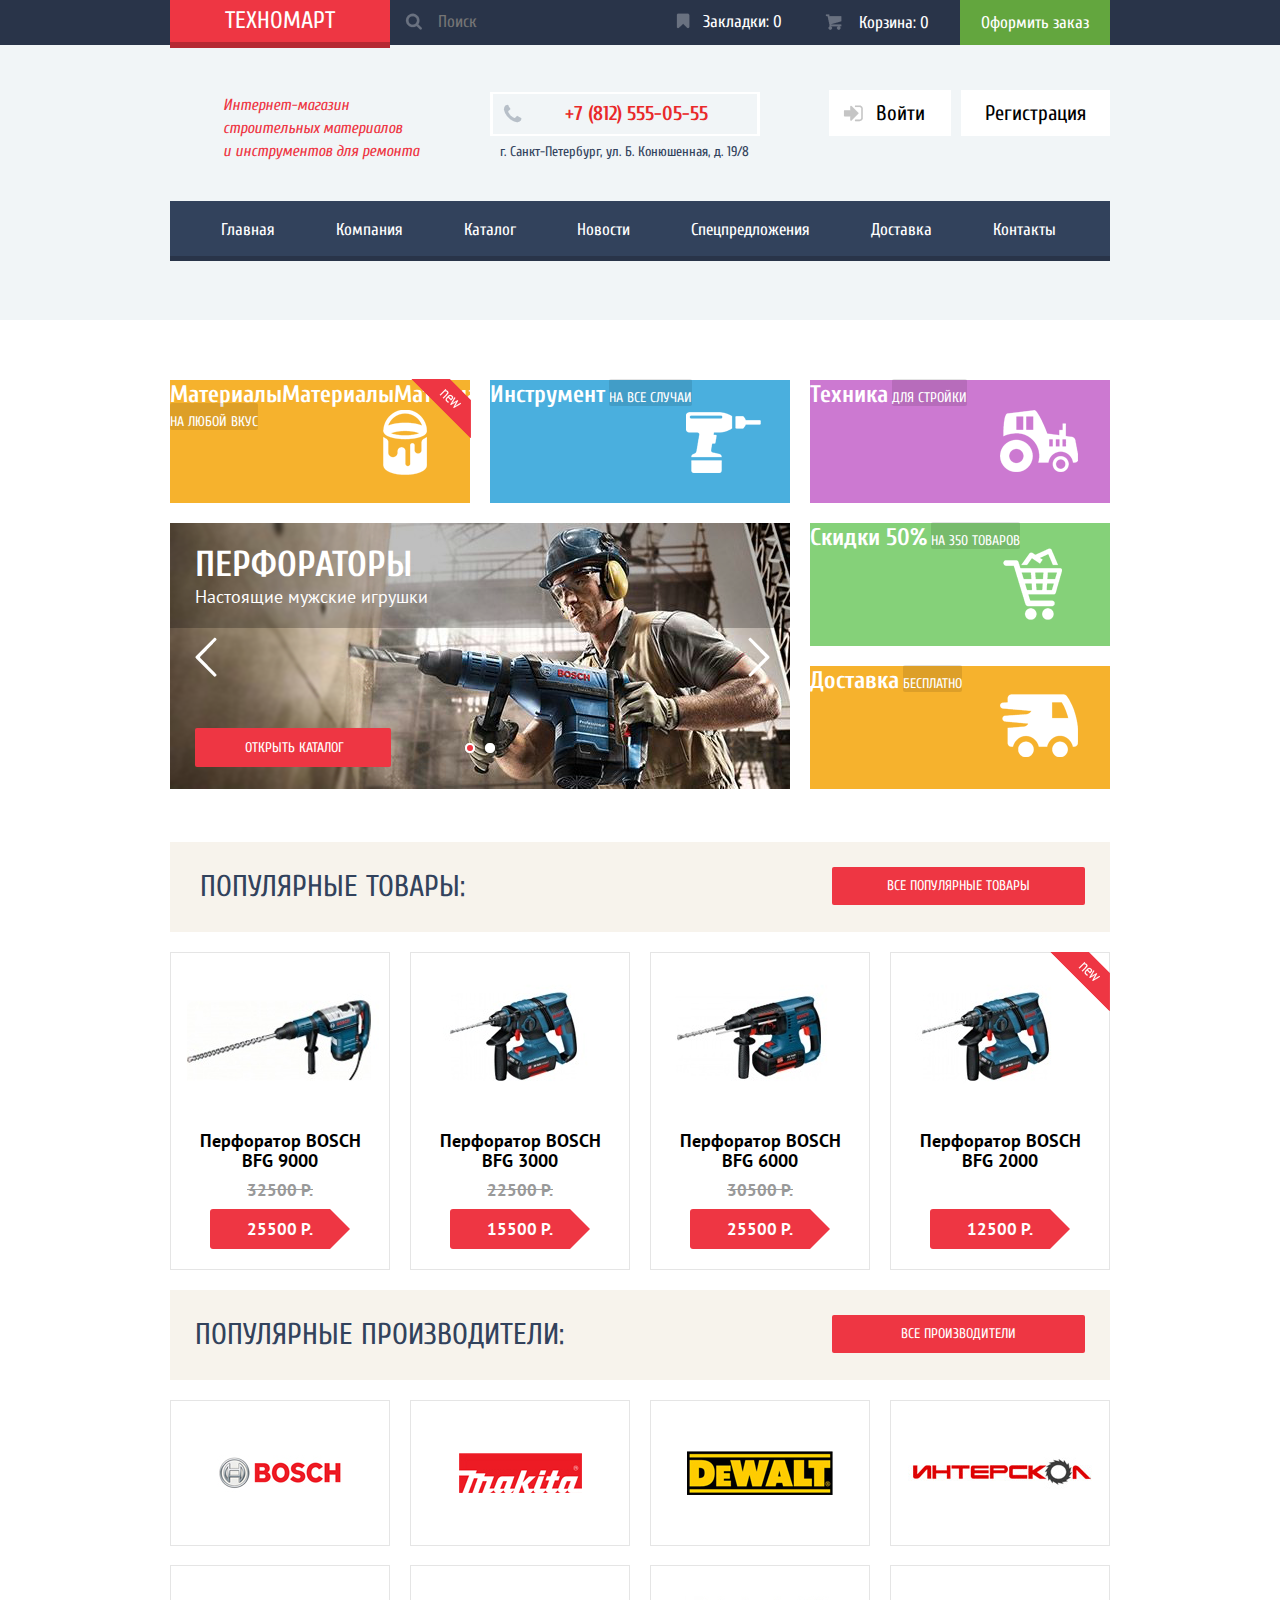
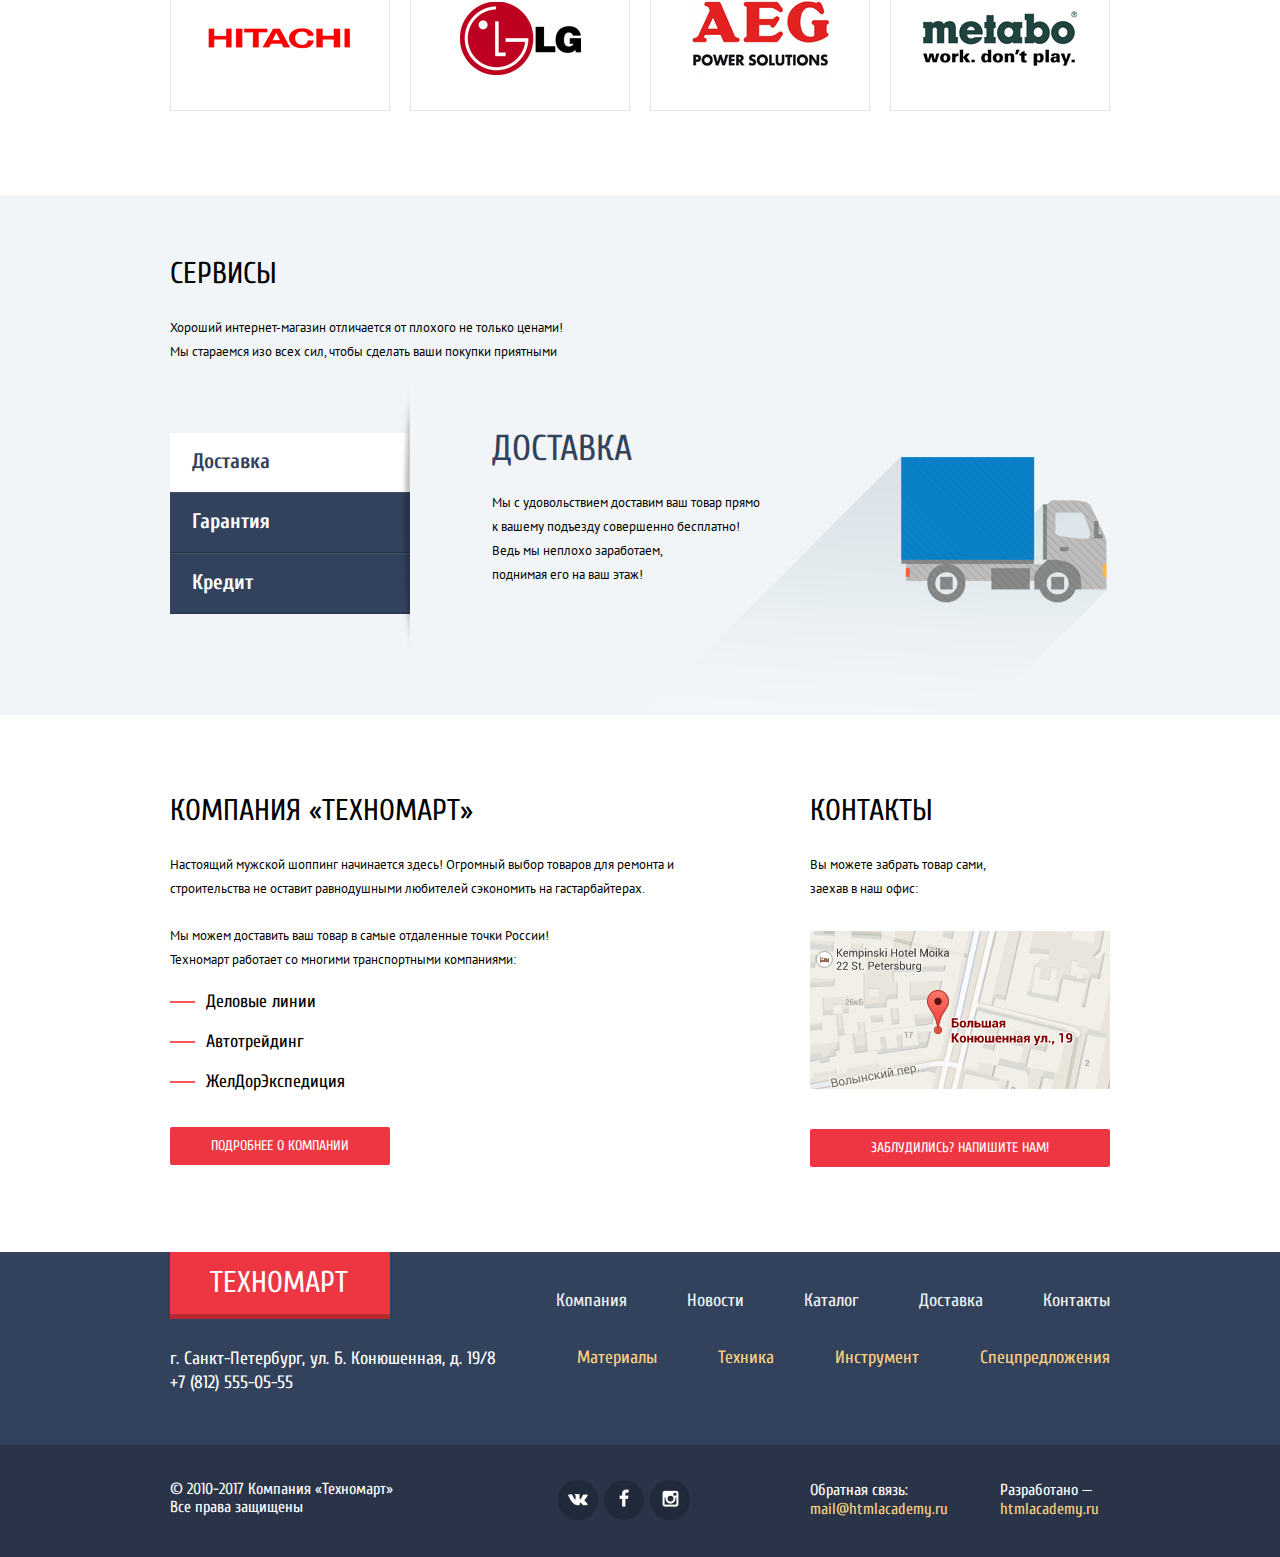
==== commit 3d7e17bc: "Базовые" ====
--- a/index.html
+++ b/index.html
@@ -87,7 +87,7 @@
 			<div class="container clearfix">
 				<div class="promo-block clearfix">
 					<div class="promo-materials materials-picture flag-new">
-						<span class="promo-title">Материалы</span>
+						<span class="promo-title">МатериалыМатериалыМатериалыМатериалы</span>
 						<a href="#" class="btn-promo-title">На любой вкус</a>
 					</div>
 					<div class="promo-materials tool-picture">
--- a/css/style.css
+++ b/css/style.css
@@ -819,10 +819,6 @@
 	padding-top: 10px;
 	text-transform: uppercase;
 	text-decoration: none;
-	position: absolute;
-	bottom: 20px;
-	left: 25px;
-	float: left;
 	text-align: center;
 	color: #ffffff;
 	font-size: 14px;
@@ -838,10 +834,6 @@
 	padding-top: 10px;
 	text-transform: uppercase;
 	text-decoration: none;
-	position: absolute;
-	bottom: 20px ;
-	left: 23px ;
-	float: left;
 	text-align: center;
 	color: #ffffff;
 	font-size: 14px;
@@ -860,9 +852,6 @@
 }
 
 .promo-title {
-	position: absolute;
-	bottom: 73px;
-	left: 23px;
 	font-weight: bold;
 	font-size: 24px;
 	line-height: 30px;
@@ -1069,7 +1058,7 @@
 	height: 59px;
 	z-index: 20;
 	background: url("../img/sprite.png") no-repeat ;
-	background-position: -10px -2754px;
+	background-position: -10px -1391px;
 }
 
 .item-article .hidden-buttons {
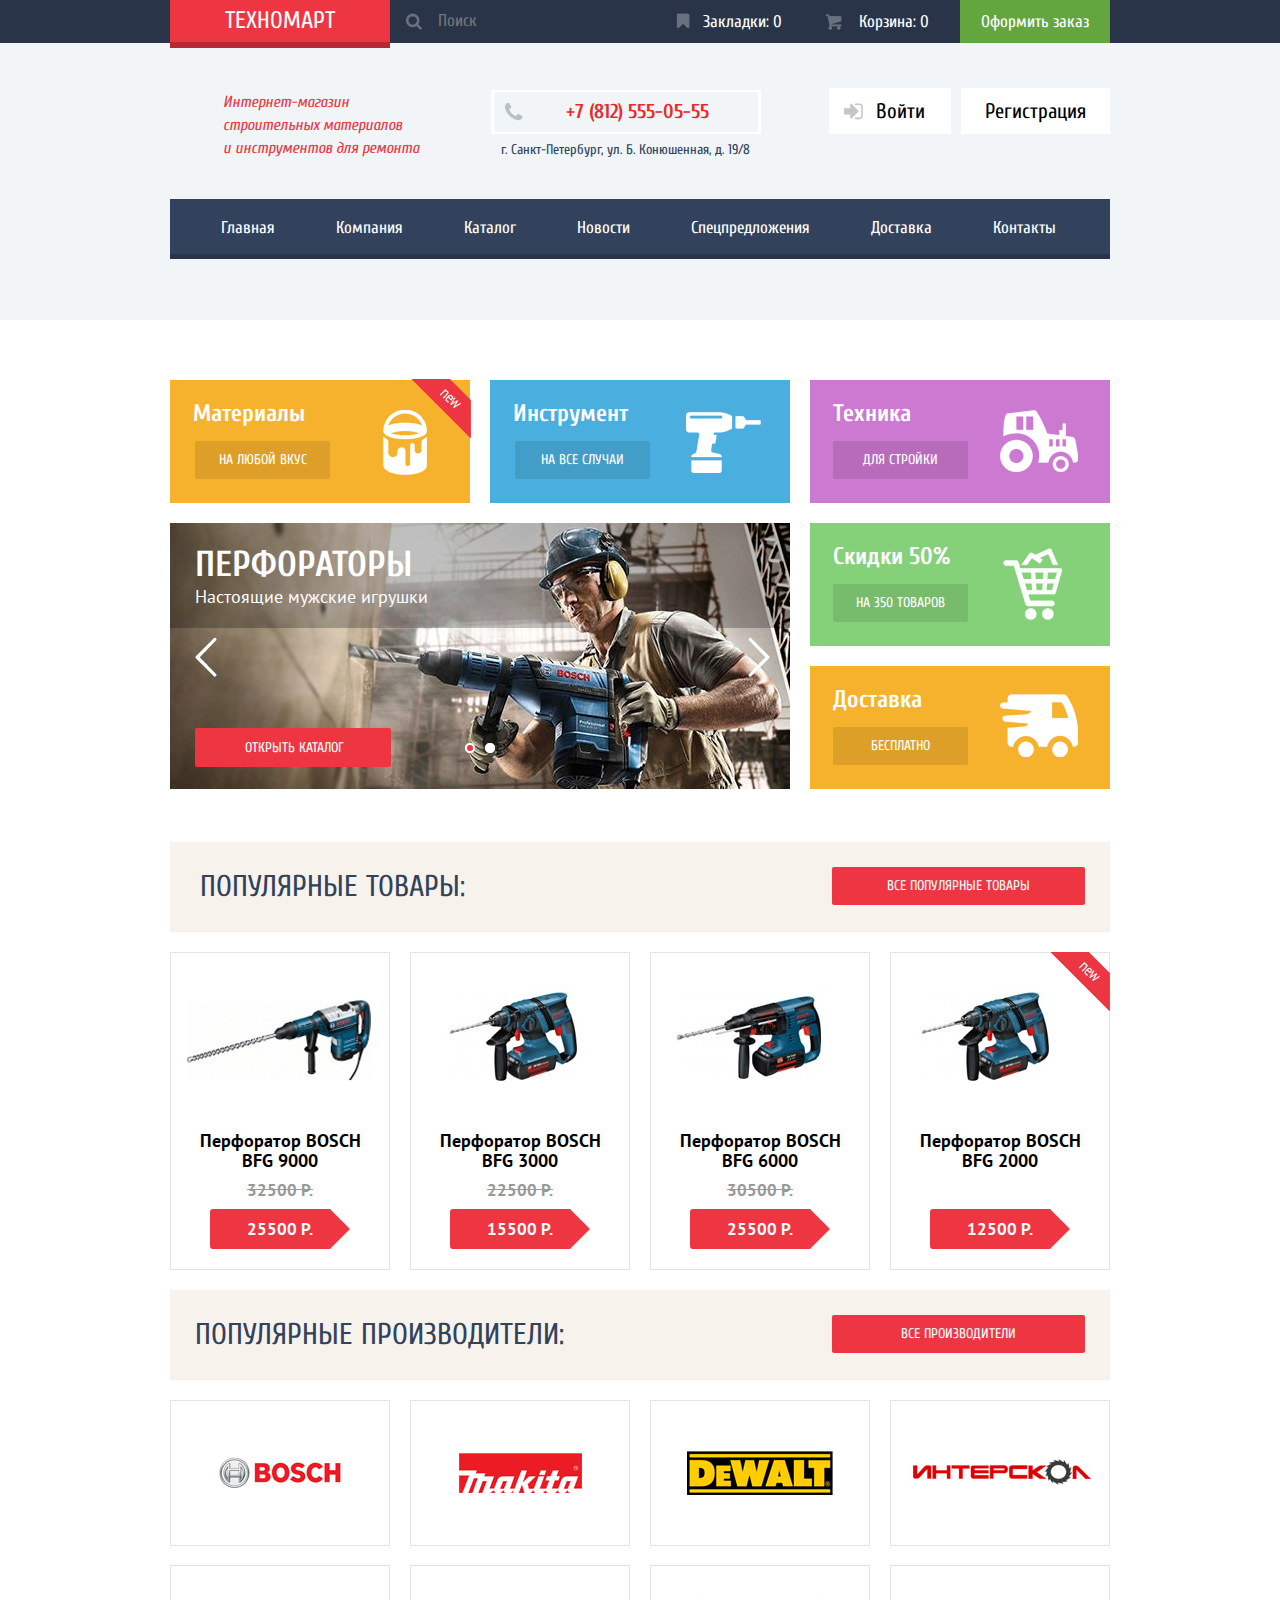
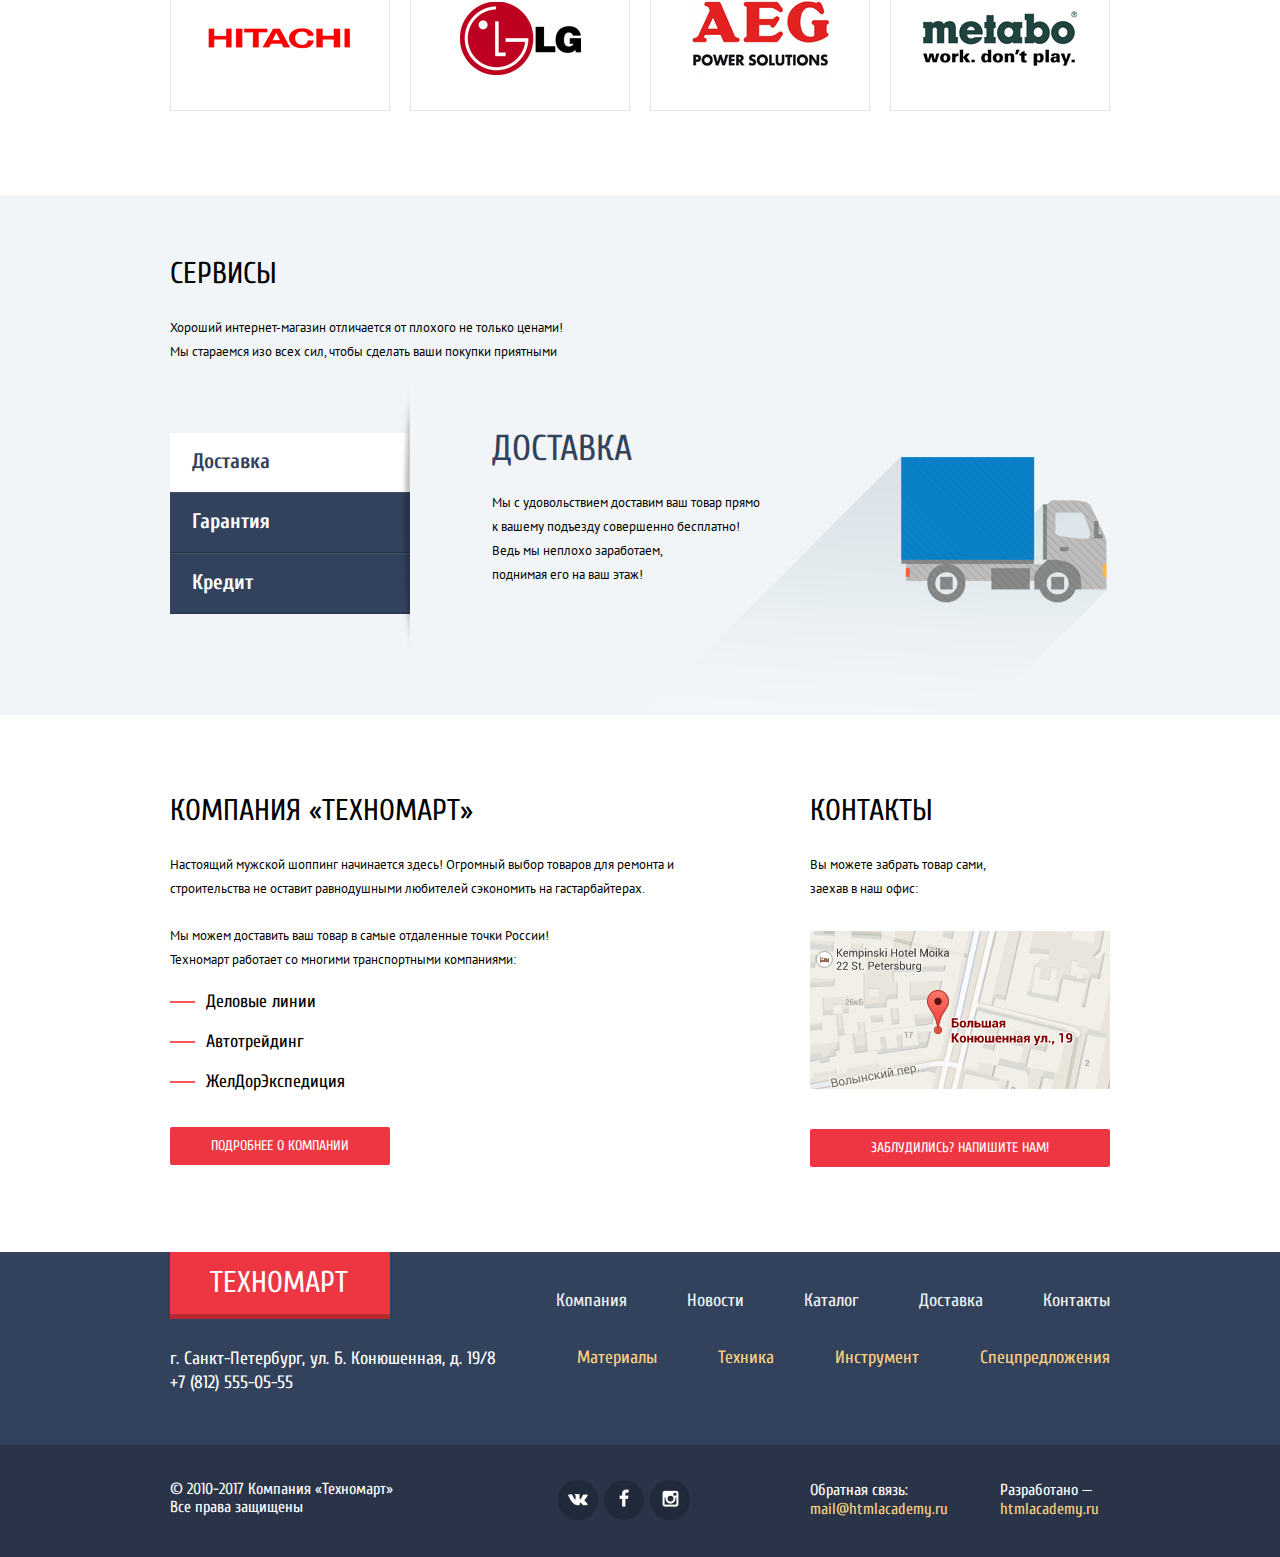
==== commit 26fb679a: "Базовые критерии" ====
--- a/index.html
+++ b/index.html
@@ -4,7 +4,7 @@
 		<meta charset="utf-8">
 		<link href="https://fonts.googleapis.com/css?family=Cuprum:400,400i,700%7CPT+Sans:400,400i,700&amp;subset=cyrillic" rel="stylesheet">
 		<link rel="stylesheet" href="css/normalize.css">
-		<link href="css/style.css" rel="stylesheet">
+		<link href="css/style.min.css" rel="stylesheet">
 		<title>HTML Academy: Техномарт</title>
 	</head>
 	<body>
@@ -87,11 +87,11 @@
 			<div class="container clearfix">
 				<div class="promo-block clearfix">
 					<div class="promo-materials materials-picture flag-new">
-						<span class="promo-title">МатериалыМатериалыМатериалыМатериалы</span>
+						<span class="promo-title">Материалы</span>
 						<a href="#" class="btn-promo-title">На любой вкус</a>
 					</div>
 					<div class="promo-materials tool-picture">
-						<span class="promo-title ">Инструмент</span>
+						<span class="promo-title">Инструмент</span>
 						<a href="#" class="btn-promo-title">На все случаи</a>
 					</div>
 					<div class="promo-materials equipment-picture">
@@ -146,7 +146,7 @@
 					<div class="items-list">
 						<article class="item-article">
 							<div class="hidden-buttons">
-								<a href="/buy.html " class="btn-buy-item">  <!--скрытые кнопки-->
+								<a href="/buy.html " class="btn-buy-item"><!--скрытые кнопки-->
 									Купить
 								</a>
 								<a href="#" class="btn-add-bookmark">
@@ -168,7 +168,7 @@
 						</article>
 						<article class="item-article">
 							<div class="hidden-buttons">
-								<a href="/buy.html " class="btn-buy-item">  <!--скрытые кнопки-->
+								<a href="/buy.html" class="btn-buy-item"><!--скрытые кнопки-->
 									Купить
 								</a>
 								<a href="#" class="btn-add-bookmark">
@@ -190,7 +190,7 @@
 						</article>
 						<article class="item-article">
 							<div class="hidden-buttons">
-								<a href="/buy.html " class="btn-buy-item">  <!--скрытые кнопки-->
+								<a href="/buy.html " class="btn-buy-item"><!--скрытые кнопки-->
 									Купить
 								</a>
 								<a href="#" class="btn-add-bookmark">
@@ -212,7 +212,7 @@
 						</article>
 						<article class="item-article flag-new">
 							<div class="hidden-buttons">
-								<a href="/buy.html " class="btn-buy-item">  <!--скрытые кнопки-->
+								<a href="/buy.html " class="btn-buy-item"><!--скрытые кнопки-->
 									Купить
 								</a>
 								<a href="#" class="btn-add-bookmark">
@@ -232,7 +232,7 @@
 					</div>	
 					<div class="popular clearfix">
 						<h1>Популярные производители:</h1>
-						<a href="#" class="show-popular red-button">Все производители</a>	  
+						<a href="#" class="show-popular red-button">Все производители</a>
 					</div>
 					<div class="popular-producers-logo">
 						<a href="#">
@@ -258,7 +258,7 @@
 						</a> 
 						<a href="#">
 							<img width="204" height="69" src="img/metabo.jpg" alt="Metabo">
-						</a>  	
+						</a>	
 					</div>
 				</div>
 			</div>	
@@ -294,7 +294,7 @@
 								Если купленный у нас товар поломается или заискит,<br>
 								а также в случае пожара, спровоцированного его возгоранием, вы всегда можете быть уверенны в нашей гарантии. Мы обменяем
 								сгоревший товар на новый.<br>
-								Дом уж восстановите как-нибудь сами.      
+								Дом уж восстановите как-нибудь сами.
 							</p>
 						</div>
 						<div class="about-credit">
@@ -414,7 +414,7 @@
 					<span>Разработано —</span>
 					<a class="btn" href="https://htmlacademy.ru">htmlacademy.ru</a>
 				</section>
-			</div>   	
+			</div> 	
 		</footer>
 		<div class="modal-content">
 			<button class="modal-content-close" type="button" title="Закрыть">Закрыть</button>
@@ -429,7 +429,7 @@
 				</div>
 				<div class="client-letter-div">
 					<p>Текст письма:</p>
-					<textarea class="client-letter"  name="client-letter">В свободной форме </textarea>
+					<textarea class="client-letter" name="client-letter">В свободной форме </textarea>
 				</div>
 				<div class="button-background">
 					<button class="btn-modul red-button" type="submit">Отправить</button>
@@ -451,6 +451,6 @@
 			<iframe src="https://www.google.com/maps/embed?pb=!1m18!1m12!1m3!1d1998.5989424123816!2d30.32089461587567!3d59.93879686904819!2m3!1f0!2f0!3f0!3m2!1i1024!2i768!4f13.1!3m3!1m2!1s0x4696310fca5ba729%3A0xea9c53d4493c879f!2z0JHQvtC70YzRiNCw0Y8g0JrQvtC90Y7RiNC10L3QvdCw0Y8g0YPQuy4sIDE5LCDQodCw0L3QutGCLdCf0LXRgtC10YDQsdGD0YDQsywgMTkxMTg2!5e0!3m2!1sru!2sru!4v1486941421920" width="940" height="445" style="border:0" allowfullscreen>
 			</iframe>	
 		</div>
-		<script src="js/script.js"></script>
+		<script src="js/script.min.js"></script>
 	</body>
 </html>
--- a/css/style.min.css
+++ b/css/style.min.css
@@ -0,0 +1 @@
+.clearfix::after,.phone-number::before{content:""}body{font-size:14px;line-height:24px;color:#000;font-weight:400;font-family:Cuprum,"PT Sans",Arial,sans-serif}.sprite{background-image:url(../img/sprite.png);background-repeat:no-repeat;display:block}.sprite-cross{width:21px;height:21px;background-position:-10px -10px}.sprite-icon-basket{width:17px;height:16px;background-position:-10px -51px}.sprite-icon-basket-active{width:17px;height:16px;background-position:-10px -87px}.sprite-icon-bookmark{width:14px;height:16px;background-position:-10px -123px}.sprite-icon-bookmark-active{width:14px;height:16px;background-position:-10px -159px}.sprite-icon-check-off{width:23px;height:23px;background-position:-10px -195px}.sprite-icon-check-off-pointer{width:23px;height:23px;background-position:-10px -238px}.sprite-icon-check-on{width:27px;height:23px;background-position:-10px -281px}.sprite-icon-check-on-pointer{width:27px;height:23px;background-position:-10px -324px}.sprite-icon-circle{width:25px;height:25px;background-position:-10px -367px}.sprite-icon-circle-dot{width:25px;height:25px;background-position:-10px -412px}.sprite-icon-circle-dot-pointer{width:25px;height:25px;background-position:-10px -457px}.sprite-icon-circle-pointer{width:25px;height:25px;background-position:-10px -502px}.sprite-icon-down-active{width:9px;height:9px;background-position:-10px -547px}.sprite-icon-down-dir{width:11px;height:10px;background-position:-10px -576px}.sprite-icon-down-pointer{width:11px;height:10px;background-position:-10px -606px}.sprite-icon-facebook{width:10px;height:18px;background-position:-10px -636px}.sprite-icon-home{width:15px;height:12px;background-position:-10px -674px}.sprite-icon-instagram{width:17px;height:17px;background-position:-10px -706px}.sprite-icon-left{width:22px;height:40px;background-position:-10px -743px}.sprite-icon-login{width:20px;height:17px;background-position:-10px -803px}.sprite-icon-login-active{width:20px;height:17px;background-position:-10px -840px}.sprite-icon-logout{width:21px;height:17px;background-position:-10px -877px}.sprite-icon-logout-active{width:21px;height:17px;background-position:-10px -914px}.sprite-icon-phone{width:19px;height:19px;background-position:-10px -951px}.sprite-icon-right{width:22px;height:40px;background-position:-10px -990px}.sprite-icon-right-breadcrumbs{width:8px;height:12px;background-position:-10px -1050px}.sprite-icon-search{width:17px;height:17px;background-position:-10px -1082px}.sprite-icon-search-active{width:17px;height:17px;background-position:-10px -1119px}.sprite-icon-search-red{width:17px;height:17px;background-position:-10px -1156px}.sprite-icon-up-dir{width:11px;height:10px;background-position:-10px -1193px}.sprite-icon-up-dir-active{width:11px;height:10px;background-position:-10px -1223px}.sprite-icon-up-pointer{width:11px;height:10px;background-position:-10px -1253px}.sprite-icon-user{width:20px;height:18px;background-position:-10px -1283px}.sprite-icon-user-active{width:20px;height:18px;background-position:-10px -1321px}.sprite-icon-vk{width:20px;height:12px;background-position:-10px -1359px}.sprite-new-flag{width:60px;height:59px;background-position:-10px -1391px}.clearfix::after{display:table;clear:both}.container{width:940px;margin:0 auto;padding:0 10px}.main-header{background:#f1f5f7;min-height:260px;padding-bottom:60px;margin-bottom:21px}.upper-header{background:#293449;margin:0 auto;min-height:42px}.central-header{background:#f1f5f7;margin:0 auto}.main-navigation{box-shadow:0 5px 0 0 #293449;font-family:Cuprum,Arial,sans-serif;background:#32425c}.main-navigation a{display:block;color:#fff;text-decoration:none;padding:17px 28px 14px 33px}.main-navigation ul{position:relative;margin:0;padding-left:18px;list-style:none;font-size:0}.main-navigation li{display:inline-block;font-size:17px;line-height:auto;vertical-align:top}.adress-header,.btn-loged{font-family:Cuprum,Arial,sans-serif;display:inline-block;vertical-align:middle}.main-navigation a:hover{background:#293449}.main-navigation a:active{background:#1d2739;color:#868c95}.market-description{margin-top:48px;margin-left:53px;margin-right:58px;float:left;width:210px;min-height:60px;color:#ee3643;font-style:italic;font-size:16px;line-height:23px}.header-contacts{margin-top:47px;margin-bottom:37px;margin-right:auto;float:left;width:270px;min-height:70px}.phone-number{position:relative;border-top:2px solid #fff;border-bottom:2px solid #fff;border-left:3px solid #fff;border-right:3px solid #fff;color:#e9292a;font-size:20px;line-height:18px;font-weight:700;font-family:Cuprum,Arial,sans-serif;padding:11px 15px 11px 72px}.phone-number::before{position:absolute;top:10px;left:10px;width:19px;height:19px;background:url(../img/sprite.png) -10px -951px no-repeat}.btn-log-out,.btn-loged{position:relative;background-color:#fff}.adress-header{margin-left:10px;margin-top:4px;font-size:14px;line-height:24px;color:#32425c}.enter-account{margin-top:45px;float:right;width:auto}.active-account{margin-top:45px;float:right;width:299px}.btn-loged{width:100%;max-width:187px;font-size:21px;line-height:auto;text-decoration:none;color:#000;padding:10px 20px 11px 46px}.btn-log-out{margin:0;font-size:0;display:inline-block;vertical-align:middle;float:right;width:46px;height:45px}.btn-account-login,.btn-account-regist{font-size:21px;font-family:Cuprum,Arial,sans-serif;display:inline-block;line-height:auto;text-decoration:none;vertical-align:middle}.btn-log-out::after,.btn-log-out:active::after,.btn-log-out:hover::after{content:"";position:absolute;top:15px;right:8px;width:21px;height:17px}.btn-log-out::after{background:url(../img/sprite.png) -10px -877px no-repeat}.btn-log-out:hover::after{background:url(../img/sprite.png) -10px -914px no-repeat}.btn-log-out:active::after{background:url(../img/sprite.png) -10px -877px no-repeat}.btn-loged::before,.btn-loged:active::before,.btn-loged:hover::before{content:"";position:absolute;top:15px;left:12px;width:20px;height:18px}.btn-loged::before{background:url(../img/sprite.png) -10px -1283px no-repeat}.btn-loged:hover::before{background:url(../img/sprite.png) -10px -1321px no-repeat}.btn-loged:active::before{background:url(../img/sprite.png) -10px -1283px no-repeat}.btn-account-login{position:relative;background-color:#fff;color:#000;padding:11px 26px 11px 47px}.btn-account-login::before,.btn-account-login:active::before,.btn-account-login:hover::before{position:absolute;top:15px;left:14px;width:20px;height:17px;content:""}.btn-account-login::before{background:url(../img/sprite.png) -10px -803px no-repeat}.btn-account-login:hover::before{background:url(../img/sprite.png) -10px -840px no-repeat}.btn-account-login:active::before{background:url(../img/sprite.png) -10px -803px no-repeat}.btn-account:hover{color:#ee3643}.btn-account:active{color:#b2b2b2}.btn-account-regist{padding:11px 24px;margin-left:6px;background-color:#fff;color:#000}.btn-account-active{position:relative;margin-top:3px;margin-left:17px;margin-right:12px;display:inline-block;vertical-align:middle;color:#32425c;font-size:16px;font-family:Cuprum,Arial,sans-serif}.btn-account-dot::before{content:"";position:absolute;top:11px;left:89px;background:#32425c;border-radius:10px;width:4px;height:4px}.active-basket,.basket,.bookmarks{position:relative;font-family:Cuprum,Arial,sans-serif}.client-bar-list a{color:#fff;text-decoration:none}.client-bar-list{float:right;margin:0;padding:0;font-size:0;list-style:none}.client-bar-list li{display:inline-block;font-size:17px;line-height:auto;vertical-align:top}.place-order{display:block;background:#63a63e;font-family:Cuprum,Arial,sans-serif;padding:10px 21px 9px}.active-basket{background:#ee3643;display:block;padding:10px 26px 9px 49px}.bookmarks{display:block;padding:10px 28px 9px 45px}.basket{display:block;padding:10px 31px 9px 49px}.active-basket::before,.basket::before,.bookmarks::before{content:"";position:absolute;opacity:.3;height:16px}.active-basket::before,.basket::before{top:14px;left:15px;background:url(../img/sprite.png) -10px -87px no-repeat;width:17px}.bookmarks::before{top:13px;left:18px;background:url(../img/sprite.png) -10px -159px no-repeat;width:14px}.active-basket:hover::before,.basket:hover::before,.bookmarks:hover::before{opacity:1}.active-basket:active::before,.basket:active::before,.bookmarks:active::before{opacity:.5}.place-order:hover{background:#5fbb2d}.basket:hover,.bookmarks:hover{background:#212a3a}.place-order:active{color:rgba(255,255,255,.5);background:#63a63e}.basket:active,.bookmarks:active{background:#161d29}.bookmarks:active{color:rgba(255,255,255,.6)}.active-basket:active,.basket:active{color:rgba(255,255,255,.5)}.index-logo{float:left;width:220px;box-shadow:0 6px 0 0 #b52933}.item-article:hover,.popular-producers-logo a:hover{box-shadow:0 2px 30px -10px #000}.index-logo a{display:block;font-size:24px;line-height:24px;color:#fff;background-color:#ee3643;text-decoration:none;text-transform:uppercase;padding:9px 54px 9px 55px}.index-logo a:hover{background:#ca2c37}.index-logo a:active{background:#ba2732}.search input[type=text]{position:relative;background:url(../img/sprite.png) 5px -1069px no-repeat #293449;float:left;min-width:217px;padding-left:48px;padding-top:12px;padding-bottom:13px;border:none;color:#fff;font-size:17px;font-family:Cuprum,Arial,sans-serif;width:17px;height:17px}.search input[type=text]:hover{background-image:url(../img/sprite.png);background-repeat:no-repeat;background-color:#212a3a;width:17px;height:17px;background-position:5px -1106px}.search input[type=text]:focus{background-image:url(../img/sprite.png);background-repeat:no-repeat;background-color:#fff;color:#000;width:17px;height:17px;background-position:5px -1143px}.promo-block{width:940px;margin-bottom:33px;margin-top:60px}.promo-materials{position:relative;float:left;margin-left:20px;margin-bottom:20px;width:300px;min-height:123px}.promo-materials:nth-child(1),.sort-filter{margin-left:0}.btn-promo-title,.btn-promo-title-right{width:135px;padding-top:10px;margin-top:12px;font-size:14px;line-height:18px;background:rgba(0,0,0,.1);height:28px;text-transform:uppercase;border-radius:2px;text-decoration:none;text-align:center}.promo-materials:nth-child(4),.promo-materials:nth-child(5){float:right}.btn-promo-title{float:left;margin-left:25px;margin-right:20px;color:#fff;font-family:Cuprum,Arial,sans-serif}.btn-promo-title-right,.promo-title{margin-left:23px;float:left;font-family:Cuprum,Arial,sans-serif;color:#fff}.btn-promo-title-right{margin-right:45px}.btn-promo-title-right:hover,.btn-promo-title:hover{background:rgba(0,0,0,.2)}.btn-promo-title-right:active,.btn-promo-title:active{background:rgba(0,0,0,.3)}.promo-title{font-weight:700;margin-top:19px;font-size:24px;line-height:30px}.materials-picture{background:url(../img/icon-materials.png) 213px 30px no-repeat #f6b22d}.tool-picture{background:url(../img/icon-tool.png) 196px 32px no-repeat #4aafde}.equipment-picture{background:url(../img/icon-equipment.png) 190px 30px no-repeat #cc79d1}.discount-picture{background:url(../img/icon-discount.png) 193px 25px no-repeat #85d179}.delivery-picture{background:url(../img/icon-delivery.png) 190px 28px no-repeat #f6b22d}.slider{width:620px;float:left;position:relative}.slider-content{margin:0}.open-catalog a{width:194px;height:28px;padding-top:11px;text-transform:uppercase;text-decoration:none;position:absolute;z-index:1;bottom:30px;left:25px;padding-left:2px;text-align:center;color:#fff;font-size:14px;line-height:18px;font-family:Cuprum,Arial,sans-serif;background:#ee3643;border-radius:2px}.red-button:hover{background:#ca2c37}.red-button:active{background:#ba2732}.slider-next-label::before,.slider-prev-label::before{bottom:120px;z-index:1;background-image:url(../img/sprite.png);background-repeat:no-repeat;width:22px;height:40px;content:"";cursor:pointer}.slider-next,.slider-prev{display:none;position:relative}.slider-next-label,.slider-prev-label{position:relative;display:block}.slider-prev-label::before{position:absolute;left:25px;background-position:-10px -743px}.slider-next-label::before{position:absolute;right:20px;background-position:-10px -990px}.slider-info{top:30px;left:25px;position:absolute}.slider-info h2{font-size:36px;font-weight:700;color:#fff;text-transform:uppercase;margin:0 0 8px}.slider-info span{font-size:18px;line-height:24px;color:#fff;font-family:"PT sans",Arial,sans-serif}.popular h1,.show-popular{padding-top:10px;font-family:Cuprum,Arial,sans-serif;text-transform:uppercase}.popular{height:90px;background:#f7f3ec;margin-bottom:20px}.popular h1{padding-left:25px;display:inline-block;vertical-align:middle;padding-bottom:10px;font-size:30px;line-height:30px;color:#32425c;font-weight:400}.popular-title-margin{margin-left:5px}.show-popular{width:253px;height:28px;margin-right:25px;margin-top:25px;text-decoration:none;float:right;text-align:center;color:#fff;font-size:14px;line-height:18px;background:#ee3643;border-radius:2px}.slider-1-none,.slider-2{display:none}.show-slider{display:block;z-index:5}.item-article{position:relative;display:inline-block;margin-right:20px;margin-bottom:20px;vertical-align:top;width:218px;border:1px solid #e5e5e5;font-weight:700;line-height:20px;text-align:center;font-family:"PT Sans",Arial,sans-serif}.hidden-buttons .btn-add-bookmark,.hidden-buttons .btn-buy-item,.service-slider-ul a,.service-title h2{font-family:Cuprum,Arial,sans-serif}.flag-new:before{content:"";position:absolute;top:-1px;right:-1px;width:60px;height:59px;z-index:20;background:url(../img/sprite.png) -10px -1391px no-repeat}.item-article .hidden-buttons{position:absolute;top:0;left:0;width:218px;height:88px;padding:40px 0;background-color:rgba(255,255,255,.9);z-index:10}.hidden-buttons .btn-add-bookmark,.hidden-buttons .btn-buy-item{position:relative;display:block;width:129px;margin:0 auto 7px;padding:7px 0;border:3px solid #63a63e;border-bottom-color:#367315;background-color:#63a63e;color:#fff;font-size:14px;font-weight:400;line-height:18px;text-decoration:none;text-transform:uppercase;border-radius:3px}.hidden-buttons .btn-add-bookmark{color:#32425c;background:#fff;border-bottom-color:#63a63e}.btn-buy-item::before{content:"";position:absolute;top:6px;left:8px;background:url(../img/sprite.png) -10px -87px no-repeat;width:17px;height:16px;opacity:.3}.btn-buy-item:active::before,.btn-buy-item:hover::before{opacity:1}.hidden-buttons .btn-buy-item:hover{border:3px solid #5fbb2d;border-bottom-color:#367315;background:#5fbb2d}.hidden-buttons .btn-buy-item:active{border:3px solid #518534;border-bottom-color:#518534;background:#518534}.checkbox-input:disabled+.checkbox-label,.radio-input:disabled+.radio-label{opacity:.3}.hidden-buttons .btn-add-bookmark:hover{border:3px solid #32425c}.hidden-buttons .btn-add-bookmark:active{border:3px solid #32425c;opacity:.3}.item-article:hover .hidden-buttons{display:block}.item-article .hidden-buttons{display:none}.item-article .image{width:218px;height:168px}.image img{max-width:100%}.item-article .product-name{font-size:18px;line-height:20px;min-height:40px;padding:0 25px;margin-top:10px;margin-bottom:10px}.item-article .full-price{min-height:20px;margin-top:0;margin-bottom:6px;font-size:17px;line-height:18px;color:#999;text-transform:uppercase;text-decoration:line-through}.product-name span{text-transform:uppercase}.item-article .sale-price{position:relative;width:80px;margin:8px auto 20px;padding:10px 30px;color:#fff;background:#ee3643;border-radius:3px;font-size:17px;text-transform:uppercase;cursor:pointer}.item-article .sale-price:after{content:"";position:absolute;top:0;right:-20px;width:0;height:0;border:20px solid #fff;border-left-color:#ee3643}.product-name+.sale-price{margin-top:38px}.items-list .item-article:nth-child(4n),.list-article .item-article:nth-child(3n){margin-right:0}.item-list{font-size:0}.item-article{font-size:16px}.items-list{font-size:0}.popular-producers-logo{font-size:0;margin-bottom:65px}.popular-producers-logo a{position:relative;display:inline-block;vertical-align:top;margin-bottom:19px;margin-right:20px;background:#fff;width:218px;height:144px;border:1px solid #e5e5e5}.popular-producers-logo a:nth-child(4n){margin:0}.popular-producers-logo img{margin:auto;position:absolute;top:0;left:0;bottom:0;right:0}.popular-producers-logo a:active{box-shadow:0 2px 20px -10px #000}.service-block{padding-top:67px;background:#f1f5f7;margin-bottom:59px}.service-title{margin-bottom:55px}.service-slider-buttons{float:left;width:240px}.service-slider-ul{padding:0;list-style:none;position:relative}.service-slider-ul:before{content:"";position:absolute;top:-50px;right:0;background:url(../img/shadow-for-slider.png) no-repeat;width:10px;height:272px}.service-slider-ul a{display:inline-block;vertical-align:middle;width:218px;padding-left:22px;padding-top:13px;padding-bottom:16px;border-top:1px solid #405069;border-bottom:1px solid #293449;text-decoration:none;font-weight:700;font-size:21px;line-height:30px;color:#fff;background:#32425c}.active-delyvery-slider a{color:#32425c;background:#fff;font-weight:700;border:none}.btn-delyvery-slider a:hover{background:#293449}.about-credit,.about-delivery,.about-guarantee{background-repeat:no-repeat;background-position:100% 38px;float:left}.about-delivery{width:275px;padding-left:82px;padding-right:340px;background-image:url(../img/delivery-car.png);padding-bottom:115px}.about-guarantee{width:381px;padding-left:82px;padding-right:235px;background-image:url(../img/guarantee-image.png);padding-bottom:65px;display:none}.about-credit{width:386px;margin-left:82px;padding-right:229px;background-image:url(../img/credit-image.png);padding-bottom:98px;display:none}.service-title h2{margin-top:0;margin-bottom:30px;font-size:30px;color:#000;text-transform:uppercase;font-weight:400}.service-title p{font-family:"PT sans",Arial,sans-serif;font-size:13px;line-height:24px}.service-slider h2{margin-top:18px;text-transform:uppercase;font-size:36px;color:#32425c;font-family:Cuprum,Arial,sans-serif;font-weight:400}.service-slider p{position:relative;font-size:13px;line-height:24px;font-family:"PT sans",Arial,sans-serif;color:#000}.about-credit a,.transport-list li{font-family:Cuprum,Arial,sans-serif}.about-company{width:520px;float:left}.about-credit a{width:195px;height:28px;padding-top:10px;margin-right:25px;margin-top:25px;text-transform:uppercase;text-decoration:none;text-align:center;color:#fff;font-size:14px;line-height:18px;background:#ee3643;border-radius:2px;float:left}.adress-map{width:300px;float:right}.adress-map img{margin-bottom:32px}.transport-list li{position:relative;font-size:18px;line-height:20px;list-style:none;margin-bottom:20px}.transport-list li::before{content:"";position:absolute;top:9px;left:-36px;background:no-repeat #fb565a;width:25px;height:2px}.btn-lost,.more-about-company{height:28px;padding-top:10px;text-align:center;color:#fff;font-size:14px;line-height:18px;background:#ee3643;border-radius:2px;font-family:Cuprum,Arial,sans-serif;text-decoration:none;text-transform:uppercase}.transport-list{margin-top:20px;margin-bottom:35px;padding-left:36px}.more-about-company{width:220px;margin-right:25px;float:left}.btn-lost{width:300px;float:right}.about-company-all h2{text-transform:uppercase;color:#000;margin-bottom:30px;font-family:Cuprum,Arial,sans-serif;font-weight:400;font-size:30px}.about-company p,.adress-map p{line-height:24px;font-family:"PT sans",Arial,sans-serif}.about-company p,.adress-map p,.breadcrumbs a,.breadcrumbs li{font-size:13px;color:#000}.about-company p{margin-top:23px}.about-company-p{width:392px}.adress-map p{width:185px;margin-bottom:30px}.breadcrumbs{padding:0;margin-top:15px;margin-bottom:15px;font-family:"PT Sans",Arial,sans-serif}.breadcrumbs li{margin-right:36px;text-transform:uppercase;line-height:18px;display:inline-block;vertical-align:top}.breadcrumbs a{line-height:18px;position:relative;text-decoration:none}.breadcrumbs a::after{content:"";position:absolute;top:2px;right:-25px;background:url(../img/sprite.png) -10px -1050px no-repeat;width:8px;height:12px}.main-title{background:#f2f6f8;color:#32425c;text-transform:uppercase;padding-left:30px;padding-top:32px;padding-bottom:32px;margin-top:0;font-weight:400;font-family:Cuprum,Arial,sans-serif;font-size:30px}.sort-btn-div,.sort-filter{border-radius:2px;padding-top:10px;padding-bottom:10px;background:#f7f3ec}.pages,.sort{font-family:"PT Sans",Arial,sans-serif}.sort{text-transform:uppercase;font-size:13px;line-height:18px}.sort-filter{width:100%;max-width:200px;padding-left:20px;float:left}.arrow-down,.arrow-down:hover,.arrow-up,.arrow-up:hover{display:inline-block;font-size:0;vertical-align:middle;text-decoration:none;width:11px;height:10px}.sort-btn-div{min-width:700px;float:right}.btn-select-sort{cursor:pointer;color:rgba(0,0,0,.3);border-bottom:1px dotted red}.btn-select-sort-active{margin-right:67px;cursor:pointer;color:#ee3643}.btn-select-sort-active:hover,.btn-select-sort:hover{color:#000;border-bottom:1px solid red}.on-type{margin-right:62px}.on-usebility{margin-right:35px}.arrow-up{margin:0 9px;background:url(../img/sprite.png) -10px -1223px no-repeat}.arrow-down{margin:0 6px;background:url(../img/sprite.png) -10px -576px no-repeat}.arrow-up:hover{margin:0 9px;background:url(../img/sprite.png) -10px -1253px no-repeat}.arrow-down:hover{margin:0 6px;background:url(../img/sprite.png) -10px -606px no-repeat}.checkbox-input,.modal-content,.modal-content-map,.radio-input{display:none}.btn-show-items,.pages li{vertical-align:top;background-color:#fff;text-decoration:none;color:#000}.sort-btn-div span{margin-left:19px;margin-right:135px}.list-article{width:700px;float:right;margin-top:20px;margin-bottom:45px}.about-block{float:left;margin-top:42px;padding-bottom:55px}.about-block h2{text-transform:uppercase;margin-bottom:0;font-size:30px;font-weight:400;font-family:Cuprum,Arial,sans-serif}.range h2,.select-title{font-weight:700}.about-block p{font-family:"PT sans",Arial,sans-serif;font-size:13px;line-height:24px;margin-top:30px}.checkbox-label,.radio-label{margin-left:34px;line-height:20px;font-family:"PT Sans",Arial,sans-serif;text-transform:uppercase;cursor:pointer}.about-company-all{margin-bottom:85px}.show-items{float:left;width:170px}.item-groups{width:220px;margin-bottom:20px;margin-top:14px}.checkbox-label{position:relative;margin-bottom:20px;font-size:15px}.checkbox-label::before,.checkbox-label:hover::before{position:absolute;left:-34px;z-index:1;background-image:url(../img/sprite.png);background-repeat:no-repeat;height:23px;top:-2px;content:""}.checkbox-label::before{width:23px;background-position:-10px -195px}.checkbox-input:checked+.checkbox-label::before{background-image:url(../img/sprite.png);background-repeat:no-repeat;width:27px;height:23px;background-position:-10px -281px}.checkbox-label:hover::before{width:23px;background-position:-10px -238px}.checkbox-input:checked+.checkbox-label:hover::before{background-image:url(../img/sprite.png);background-repeat:no-repeat;width:27px;height:23px;background-position:-10px -324px}.radio-input:checked+.radio-label::before,.radio-input:checked+.radio-label:hover::before,.radio-label::before,.radio-label:hover::before{background-image:url(../img/sprite.png);background-repeat:no-repeat;width:25px;height:25px}.radio-label{position:relative;margin-bottom:20px;font-size:14px}.radio-label::after,.radio-label::before{content:"";position:absolute;top:-2px;left:-33px;border-radius:50%}.radio-label::before{background-position:-10px -367px}.radio-label:hover::before{background-position:-10px -502px}.radio-input:checked+.radio-label::before{background-position:-10px -412px}.radio-input:checked+.radio-label:hover::before{background-position:-10px -457px}.select-title{font-family:"PT sans";font-size:17px;line-height:30px;text-transform:uppercase}.btn-show-items,.pages li,.price-controls input{line-height:18px;text-align:center}.item-producers{border-bottom:1px solid #e5e5e5}.item-groups label,.item-producers label{display:block}.btn-show-items,.colored-nav-list li,.nav-list li,.pages li{display:inline-block}.btn-show-items{margin-top:60px;font-size:13px;font-family:"PT Sans",Arial,sans-serif;border:1px solid #e5e5e5;border-radius:2px;cursor:pointer;text-transform:uppercase;padding:12px 37px 10px}.pages{padding:0;min-width:100px;margin-top:32px;font-size:14px;list-style:none}.pages li{margin-right:6px;font-size:13px;font-family:"PT Sans",Arial,sans-serif;border:1px solid #e5e5e5;border-radius:3px;cursor:pointer;text-transform:uppercase;padding:10px 15px}.price-controls input,.range h2{font-family:"PT Sans",Arial,sans-serif;font-size:17px}.pages a{font-family:"PT Sans",Arial,sans-serif;text-decoration:none;color:#000}.pages .selected-page-number{background-color:#ee3643}.selected-page-number a{color:#fff}.next-page{padding-right:15px;padding-left:15px}.btn-show-items:hover,.pages li:hover{border-color:#bdc6ca}.btn-show-items:active,.pages li:active{border-color:#ee3643}.about-block-container{background:#f1f5f7}.range{width:220px;margin-bottom:17px;margin-top:0;border-bottom:1px solid #e5e5e5;padding-bottom:25px}.range-controls{position:relative;height:41px;padding-right:20px;padding-left:20px;padding-top:39px;border-radius:2px;background:#f7f3ec;margin-bottom:10px}.range-controls .scale{height:2px;background:#d7dcde}.range-controls .bar{width:70%;height:2px;background:#00ca74}.range-controls .toggle{position:absolute;top:30px;left:0;width:4px;height:4px;cursor:pointer;border:8px solid #fff;border-radius:50%;background:#ababab;box-shadow:0 2px 1px 0 #cfcfcf}.range-controls .toggle-min{left:20px}.range-controls .toggle-max{left:160px}.price-controls input{width:75px;margin-right:7px;padding:9px 10px;color:#283136;border:none;border-radius:2px;background:#f7f3ec}.colored-nav-list,.nav-list{padding:0;text-align:right;list-style:none}.price-controls .max-price{margin-right:0;display:inline-block;vertical-align:middle;float:right}.colored-nav-list,.copyright,.nav-list,.pre-footer-adress{font-family:Cuprum,Arial,sans-serif}.colored-nav-list a,.nav-list a{font-size:18px;text-decoration:none}.pre-footer{background:#32425c}.pre-footer-navigation{float:right}.nav-list{margin-top:37px}.nav-list li{margin-left:56px;vertical-align:top}.nav-list a{color:#f1f5f7}.colored-nav-list{margin-top:32px}.colored-nav-list li{margin-left:57px;vertical-align:top}.colored-nav-list a{color:#ffd180}.btn:hover,.colored-nav-list a:hover,.nav-list a:hover{text-decoration:underline}.btn,.btn-modul,.btn:active,.logo-block a,.social-btn{text-decoration:none}.colored-nav-list a:active,.nav-list a:active{opacity:.5}.logo-block{width:220px;float:left}.logo-block a{display:block;font-size:30px;line-height:30px;color:#fff;background-color:#ee3643;text-transform:uppercase;padding:16px 45px 16px 40px;box-shadow:0 5px 0 0 #b52933}.logo-block a:hover{background:#ca2c37}.logo-block a:active{background:#ba2732}.pre-footer-adress{margin-top:33px;margin-bottom:50px;width:335px;color:#fff;font-size:18px;line-height:24px}.main-footer{background:#293449}.copyright{margin-top:35px;margin-bottom:35px;margin-right:157px;font-size:16px;line-height:18px;color:#fff;width:230px;float:left}.copyright p{margin:0}.footer-social{margin-top:35px;margin-bottom:35px;margin-right:113px;width:140px;float:left}.social-btn{display:inline-block;width:40px;height:40px;margin:0 1px;border-radius:40px;font-size:0;vertical-align:top;background:url(../img/sprite.png) center no-repeat #212a3a}.developer-copyright,.feedback{margin-top:33px;font-family:Cuprum,Arial,sans-serif}.social-btn-vk{background-position:0 -1345px}.social-btn-fb{background-position:5px -627px}.social-btn-inst{background-position:2px -696px}.social-btn:active,.social-btn:hover{background-color:#ee3643}.feedback{margin-bottom:35px;width:140px;margin-right:50px;float:left}.feedback span{color:#fff;font-size:16px;font-family:Cuprum,Arial,sans-serif;margin-bottom:-5px;display:block}.developer-copyright{width:95px;margin-bottom:35px;float:right;margin-right:15px}.developer-copyright span{color:#fff;font-size:16px;margin-bottom:-5px;display:block}.btn{font-size:16px;color:#ffd180}.btn:active{color:#ee3643}.price-title{margin-top:0;margin-bottom:15px;text-transform:uppercase}.modal-content{position:fixed;top:120px;left:50%;width:620px;height:430px;z-index:20;margin-left:-300px;border-top:10px solid #ee3643;color:#000;background:#fff;box-shadow:0 30px 50px rgba(0,0,0,.7)}.client-letter,.login-form input[type=text]{margin:0 0 10px;font-size:13px;font-family:"PT Sans",Arial,sans-serif;color:#999;background-color:#fff;line-height:18px}.login-form input[type=text]{width:186px;padding:8px 15px;height:18px;border:2px solid #d7dcde;border-radius:2px}.client-letter{width:426px;padding:10px 15px;height:86px;border:2px solid #d7dcde;border-radius:2px}.btn-modul,.client-message p,.login-form p{font-family:Cuprum,Arial,sans-serif}.client-name-div{margin-top:47px;margin-left:80px;float:left}.client-email-div{margin-top:47px;margin-right:80px;float:right}.client-letter-div{margin-top:20px;margin-left:80px;float:left;margin-bottom:28px}.login-form p{margin:0;font-size:18px;color:#000}.btn-modul{width:460px;height:48px;padding-top:5px;text-transform:uppercase;position:absolute;bottom:30px;left:80px;text-align:center;color:#fff;font-size:14px;line-height:18px;border:none;background:#ee3643;border-radius:2px;cursor:pointer}.modal-content-map{position:fixed;top:50%;left:50%;width:940px;height:445px;margin-top:-280px;margin-left:-470px;z-index:20;background:#e9e5dc;box-shadow:0 0 20px 2px rgba(0,0,0,.3)}.modal-overlay{position:fixed;top:0;left:0;z-index:10;width:100%;height:100%;background:rgba(0,0,0,.5)}.modal-content-catalog{position:fixed;top:220px;left:50%;width:620px;height:275px;z-index:20;margin-left:-300px;border-top:10px solid #ee3643;color:#000;background:#fff;box-shadow:0 30px 50px rgba(0,0,0,.7);display:none}.modal-content-close{width:22px;height:22px;position:absolute;top:15px;right:5px;font-size:0;background-color:transparent;border:0;cursor:pointer}.modal-content-close::after,.modal-content-close::before{content:"";position:absolute;top:5px;left:2px;width:19px;height:3px;background-color:#ee3643;border-radius:1px}.modal-content-close::before{transform:rotate(45deg)}.modal-content-close::after{transform:rotate(-45deg)}.button-background{clear:both;margin-left:auto;margin-right:auto;background:#f1f1f1;height:110px}.client-message p{position:relative;margin-top:66px;margin-bottom:75px;padding-left:175px;font-size:30px;color:#000}.btn-modul-catalog,.btn-modul-selected{width:220px;height:28px;padding-top:10px;margin-top:35px;text-transform:uppercase;text-decoration:none;text-align:center;font-size:14px;line-height:18px;font-family:Cuprum,Arial,sans-serif;border-radius:2px;cursor:pointer}.btn-modul-catalog{margin-left:80px;float:left;color:#fff;background:#ee3643}.btn-modul-selected{position:relative;margin-right:80px;float:right;color:#000;background:#fff}.btn-modul-catalog::after,.btn-modul-catalog::before{content:"";position:absolute;z-index:1}.btn-modul-catalog::before{bottom:160px;left:80px;background:#63a63e;width:70px;height:70px;border-radius:50px}.btn-modul-catalog::after{bottom:188px;left:96px;width:30px;height:15px;border:8px solid #fff;border-top-style:none;border-right-style:none;transform:rotate(-45deg)}.modal-content-show{display:block;animation:bounce .5s}@keyframes bounce{0%{transform:translateX(-2000px)}70%{transform:translateX(30px)}90%{transform:translateX(-10px)}100%{transform:translateX(0)}}.modal-error{animation:shake .5s}@keyframes shake{0%,100%{transform:translateX(0)}10%,30%,50%,70%,90%{transform:translateX(-15px)}20%,40%,60%,80%{transform:translateX(15px)}}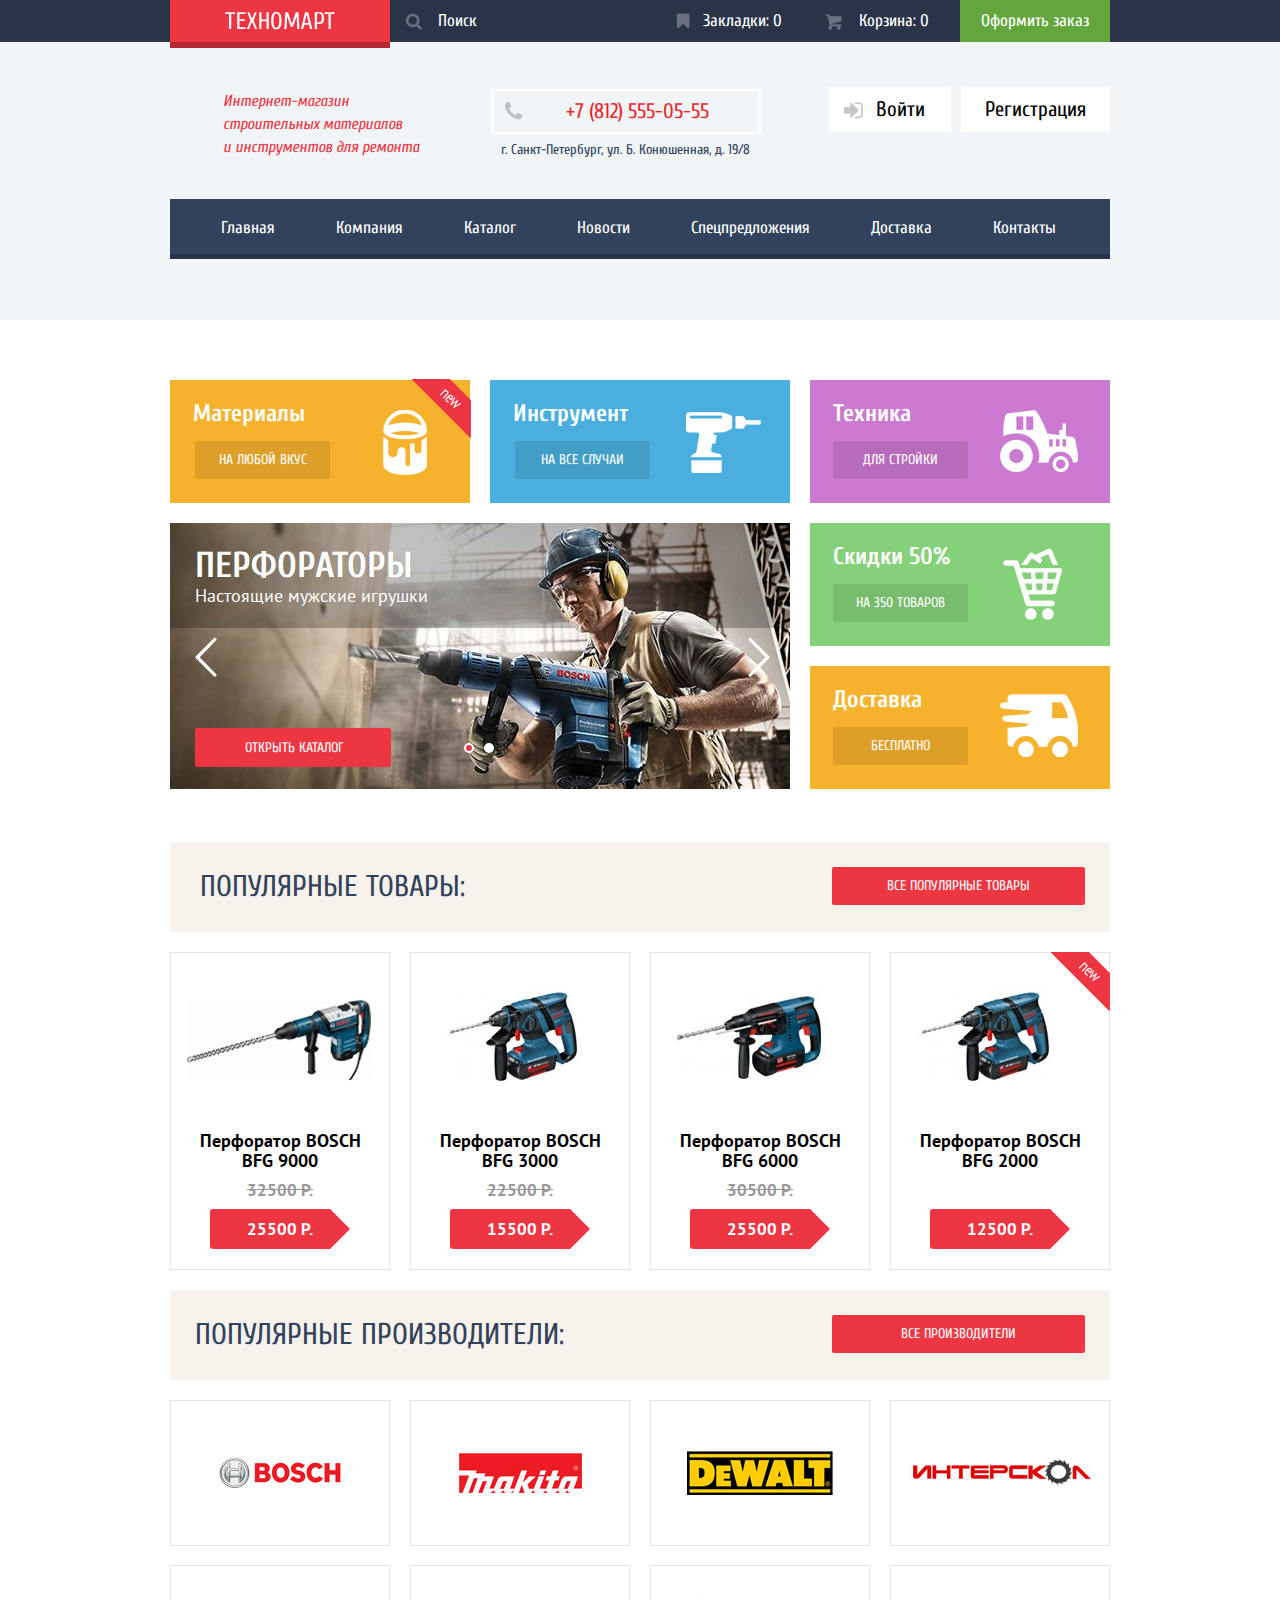
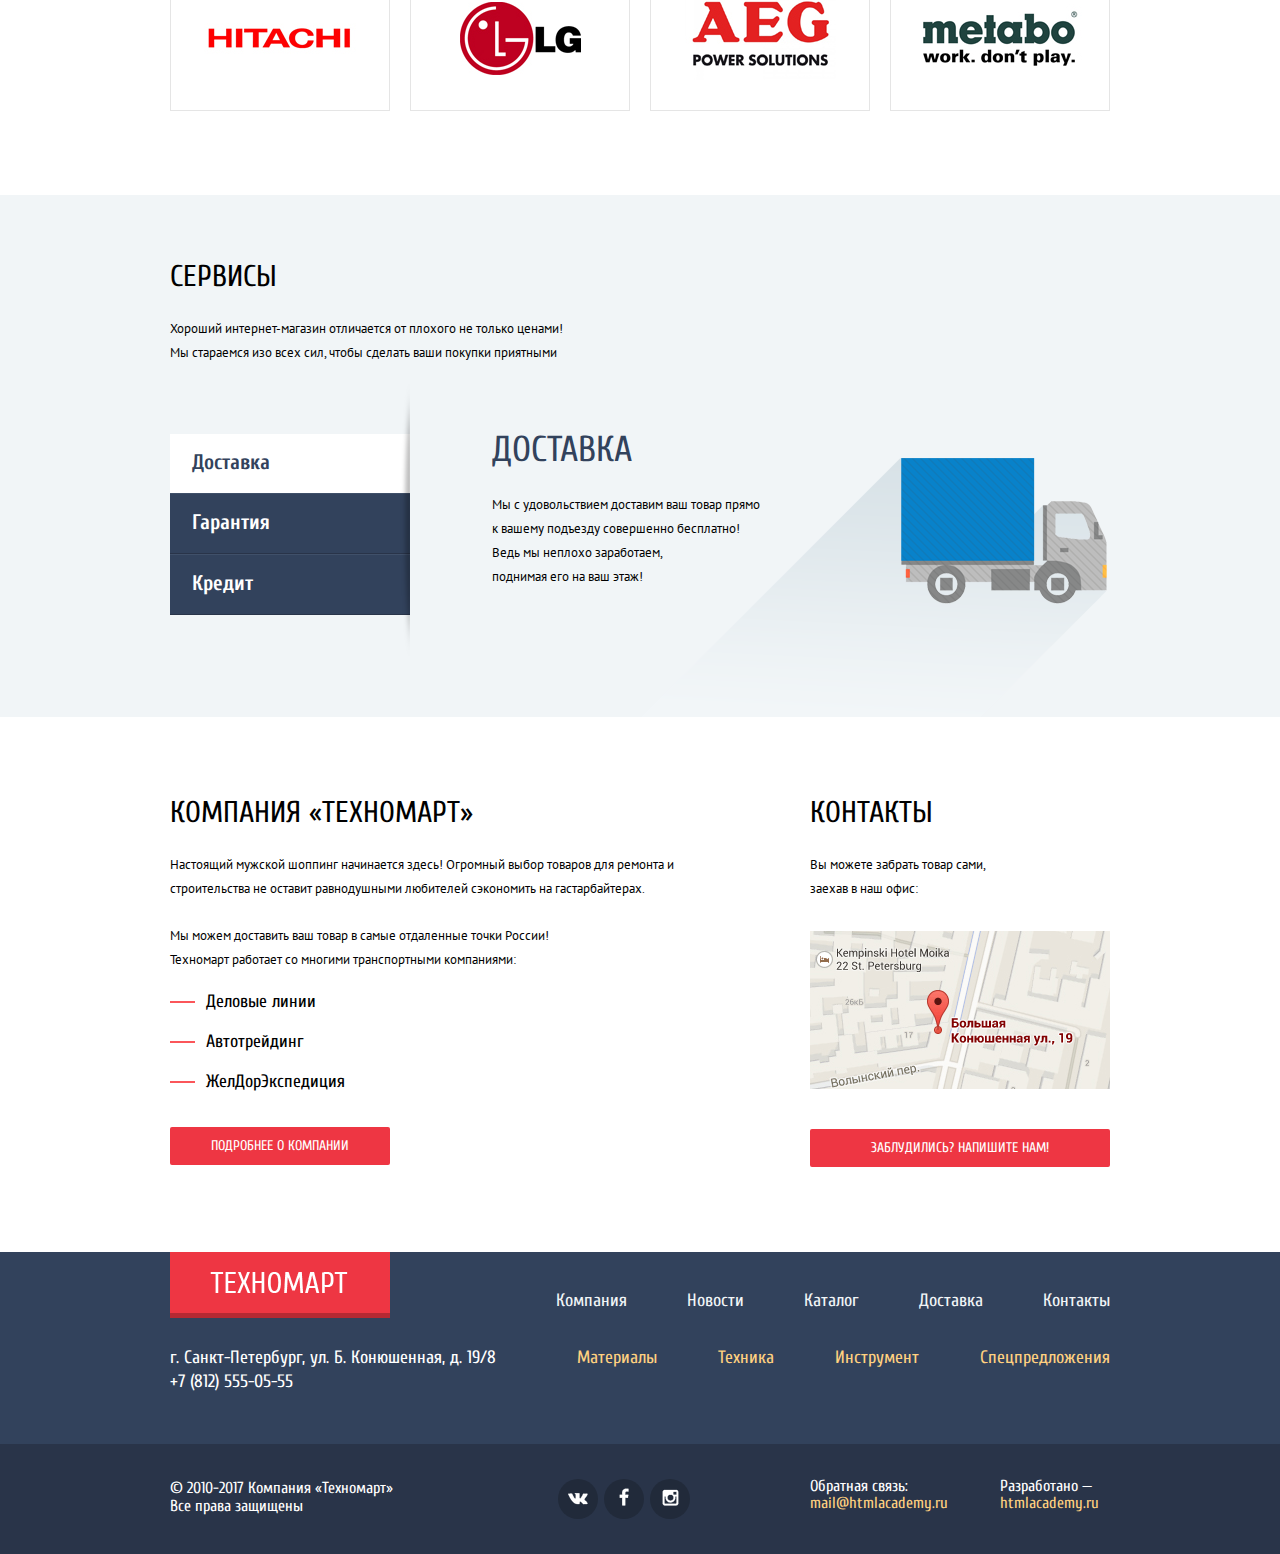
==== commit 190e5f5b: "Исправления" ====
--- a/index.html
+++ b/index.html
@@ -13,7 +13,7 @@
 				<div class="container">
 					<div class="index-logo">
 						<a href="#">
-							Техномарт
+							<img width="110" height="18" src="img/technomart-logo.png" alt="Техномарт">
 						</a>
 					</div>
 					<div class="search">
@@ -103,7 +103,7 @@
 						<a href="#" class="btn-promo-title-right">На 350 товаров</a>
 					</div>
 					<div class="slider">
-						<div class="slider-1">
+						<div class="slider-1 slide">
 							<figure class="slider-content">
 								<img width="620" height="266" src="img/slider-drills.png" alt="Перфораторы">
 							</figure>
@@ -112,7 +112,7 @@
 								<span>Настоящие мужские игрушки</span>
 							</div>
 						</div>
-						<div class="slider-2">
+						<div class="slider-2 slide">
 							<figure class="slider-content">
 								<img width="620" height="266" src="img/slider-drills2.png" alt="Перфораторы">
 							</figure>
@@ -131,6 +131,10 @@
 						<label for="slider-next" class="slider-next-label"></label>
 						<div class="open-catalog">
 							<a href="#" class="red-button">Открыть каталог</a>
+						</div>
+						<div class="slider-buttons">
+							<i class="active-slider-button"></i>
+							<i></i>
 						</div>
 					</div>
 					<div class="promo-materials delivery-picture">
@@ -350,7 +354,7 @@
 				<div class="container">
 					<div class="logo-block">
 						<a href="#" class="logo-footer">
-							Техномарт
+							<img width="138" height="21" src="img/technomart-logo-footer.png" alt="Техномарт">
 						</a>
 						<p class="pre-footer-adress">
 							г. Санкт-Петербург, ул. Б. Конюшенная, д. 19/8
@@ -429,7 +433,7 @@
 				</div>
 				<div class="client-letter-div">
 					<p>Текст письма:</p>
-					<textarea class="client-letter" name="client-letter">В свободной форме </textarea>
+					<textarea class="client-letter" name="client-letter" placeholder="В свободной форме"></textarea>
 				</div>
 				<div class="button-background">
 					<button class="btn-modul red-button" type="submit">Отправить</button>
@@ -448,7 +452,7 @@
 		</div>
 		<div class="modal-content-map">
 			<button class="modal-content-close" type="button" title="Закрыть">Закрыть</button>
-			<iframe src="https://www.google.com/maps/embed?pb=!1m18!1m12!1m3!1d1998.5989424123816!2d30.32089461587567!3d59.93879686904819!2m3!1f0!2f0!3f0!3m2!1i1024!2i768!4f13.1!3m3!1m2!1s0x4696310fca5ba729%3A0xea9c53d4493c879f!2z0JHQvtC70YzRiNCw0Y8g0JrQvtC90Y7RiNC10L3QvdCw0Y8g0YPQuy4sIDE5LCDQodCw0L3QutGCLdCf0LXRgtC10YDQsdGD0YDQsywgMTkxMTg2!5e0!3m2!1sru!2sru!4v1486941421920" width="940" height="445" style="border:0" allowfullscreen>
+			<iframe class="map-frame" src="https://www.google.com/maps/embed?pb=!1m18!1m12!1m3!1d1998.5989424123816!2d30.32089461587567!3d59.93879686904819!2m3!1f0!2f0!3f0!3m2!1i1024!2i768!4f13.1!3m3!1m2!1s0x4696310fca5ba729%3A0xea9c53d4493c879f!2z0JHQvtC70YzRiNCw0Y8g0JrQvtC90Y7RiNC10L3QvdCw0Y8g0YPQuy4sIDE5LCDQodCw0L3QutGCLdCf0LXRgtC10YDQsdGD0YDQsywgMTkxMTg2!5e0!3m2!1sru!2sru!4v1486941421920" width="940" height="445" allowfullscreen>
 			</iframe>	
 		</div>
 		<script src="js/script.min.js"></script>
--- a/css/style.min.css
+++ b/css/style.min.css
@@ -1 +1 @@
-.clearfix::after,.phone-number::before{content:""}body{font-size:14px;line-height:24px;color:#000;font-weight:400;font-family:Cuprum,"PT Sans",Arial,sans-serif}.sprite{background-image:url(../img/sprite.png);background-repeat:no-repeat;display:block}.sprite-cross{width:21px;height:21px;background-position:-10px -10px}.sprite-icon-basket{width:17px;height:16px;background-position:-10px -51px}.sprite-icon-basket-active{width:17px;height:16px;background-position:-10px -87px}.sprite-icon-bookmark{width:14px;height:16px;background-position:-10px -123px}.sprite-icon-bookmark-active{width:14px;height:16px;background-position:-10px -159px}.sprite-icon-check-off{width:23px;height:23px;background-position:-10px -195px}.sprite-icon-check-off-pointer{width:23px;height:23px;background-position:-10px -238px}.sprite-icon-check-on{width:27px;height:23px;background-position:-10px -281px}.sprite-icon-check-on-pointer{width:27px;height:23px;background-position:-10px -324px}.sprite-icon-circle{width:25px;height:25px;background-position:-10px -367px}.sprite-icon-circle-dot{width:25px;height:25px;background-position:-10px -412px}.sprite-icon-circle-dot-pointer{width:25px;height:25px;background-position:-10px -457px}.sprite-icon-circle-pointer{width:25px;height:25px;background-position:-10px -502px}.sprite-icon-down-active{width:9px;height:9px;background-position:-10px -547px}.sprite-icon-down-dir{width:11px;height:10px;background-position:-10px -576px}.sprite-icon-down-pointer{width:11px;height:10px;background-position:-10px -606px}.sprite-icon-facebook{width:10px;height:18px;background-position:-10px -636px}.sprite-icon-home{width:15px;height:12px;background-position:-10px -674px}.sprite-icon-instagram{width:17px;height:17px;background-position:-10px -706px}.sprite-icon-left{width:22px;height:40px;background-position:-10px -743px}.sprite-icon-login{width:20px;height:17px;background-position:-10px -803px}.sprite-icon-login-active{width:20px;height:17px;background-position:-10px -840px}.sprite-icon-logout{width:21px;height:17px;background-position:-10px -877px}.sprite-icon-logout-active{width:21px;height:17px;background-position:-10px -914px}.sprite-icon-phone{width:19px;height:19px;background-position:-10px -951px}.sprite-icon-right{width:22px;height:40px;background-position:-10px -990px}.sprite-icon-right-breadcrumbs{width:8px;height:12px;background-position:-10px -1050px}.sprite-icon-search{width:17px;height:17px;background-position:-10px -1082px}.sprite-icon-search-active{width:17px;height:17px;background-position:-10px -1119px}.sprite-icon-search-red{width:17px;height:17px;background-position:-10px -1156px}.sprite-icon-up-dir{width:11px;height:10px;background-position:-10px -1193px}.sprite-icon-up-dir-active{width:11px;height:10px;background-position:-10px -1223px}.sprite-icon-up-pointer{width:11px;height:10px;background-position:-10px -1253px}.sprite-icon-user{width:20px;height:18px;background-position:-10px -1283px}.sprite-icon-user-active{width:20px;height:18px;background-position:-10px -1321px}.sprite-icon-vk{width:20px;height:12px;background-position:-10px -1359px}.sprite-new-flag{width:60px;height:59px;background-position:-10px -1391px}.clearfix::after{display:table;clear:both}.container{width:940px;margin:0 auto;padding:0 10px}.main-header{background:#f1f5f7;min-height:260px;padding-bottom:60px;margin-bottom:21px}.upper-header{background:#293449;margin:0 auto;min-height:42px}.central-header{background:#f1f5f7;margin:0 auto}.main-navigation{box-shadow:0 5px 0 0 #293449;font-family:Cuprum,Arial,sans-serif;background:#32425c}.main-navigation a{display:block;color:#fff;text-decoration:none;padding:17px 28px 14px 33px}.main-navigation ul{position:relative;margin:0;padding-left:18px;list-style:none;font-size:0}.main-navigation li{display:inline-block;font-size:17px;line-height:auto;vertical-align:top}.adress-header,.btn-loged{font-family:Cuprum,Arial,sans-serif;display:inline-block;vertical-align:middle}.main-navigation a:hover{background:#293449}.main-navigation a:active{background:#1d2739;color:#868c95}.market-description{margin-top:48px;margin-left:53px;margin-right:58px;float:left;width:210px;min-height:60px;color:#ee3643;font-style:italic;font-size:16px;line-height:23px}.header-contacts{margin-top:47px;margin-bottom:37px;margin-right:auto;float:left;width:270px;min-height:70px}.phone-number{position:relative;border-top:2px solid #fff;border-bottom:2px solid #fff;border-left:3px solid #fff;border-right:3px solid #fff;color:#e9292a;font-size:20px;line-height:18px;font-weight:700;font-family:Cuprum,Arial,sans-serif;padding:11px 15px 11px 72px}.phone-number::before{position:absolute;top:10px;left:10px;width:19px;height:19px;background:url(../img/sprite.png) -10px -951px no-repeat}.btn-log-out,.btn-loged{position:relative;background-color:#fff}.adress-header{margin-left:10px;margin-top:4px;font-size:14px;line-height:24px;color:#32425c}.enter-account{margin-top:45px;float:right;width:auto}.active-account{margin-top:45px;float:right;width:299px}.btn-loged{width:100%;max-width:187px;font-size:21px;line-height:auto;text-decoration:none;color:#000;padding:10px 20px 11px 46px}.btn-log-out{margin:0;font-size:0;display:inline-block;vertical-align:middle;float:right;width:46px;height:45px}.btn-account-login,.btn-account-regist{font-size:21px;font-family:Cuprum,Arial,sans-serif;display:inline-block;line-height:auto;text-decoration:none;vertical-align:middle}.btn-log-out::after,.btn-log-out:active::after,.btn-log-out:hover::after{content:"";position:absolute;top:15px;right:8px;width:21px;height:17px}.btn-log-out::after{background:url(../img/sprite.png) -10px -877px no-repeat}.btn-log-out:hover::after{background:url(../img/sprite.png) -10px -914px no-repeat}.btn-log-out:active::after{background:url(../img/sprite.png) -10px -877px no-repeat}.btn-loged::before,.btn-loged:active::before,.btn-loged:hover::before{content:"";position:absolute;top:15px;left:12px;width:20px;height:18px}.btn-loged::before{background:url(../img/sprite.png) -10px -1283px no-repeat}.btn-loged:hover::before{background:url(../img/sprite.png) -10px -1321px no-repeat}.btn-loged:active::before{background:url(../img/sprite.png) -10px -1283px no-repeat}.btn-account-login{position:relative;background-color:#fff;color:#000;padding:11px 26px 11px 47px}.btn-account-login::before,.btn-account-login:active::before,.btn-account-login:hover::before{position:absolute;top:15px;left:14px;width:20px;height:17px;content:""}.btn-account-login::before{background:url(../img/sprite.png) -10px -803px no-repeat}.btn-account-login:hover::before{background:url(../img/sprite.png) -10px -840px no-repeat}.btn-account-login:active::before{background:url(../img/sprite.png) -10px -803px no-repeat}.btn-account:hover{color:#ee3643}.btn-account:active{color:#b2b2b2}.btn-account-regist{padding:11px 24px;margin-left:6px;background-color:#fff;color:#000}.btn-account-active{position:relative;margin-top:3px;margin-left:17px;margin-right:12px;display:inline-block;vertical-align:middle;color:#32425c;font-size:16px;font-family:Cuprum,Arial,sans-serif}.btn-account-dot::before{content:"";position:absolute;top:11px;left:89px;background:#32425c;border-radius:10px;width:4px;height:4px}.active-basket,.basket,.bookmarks{position:relative;font-family:Cuprum,Arial,sans-serif}.client-bar-list a{color:#fff;text-decoration:none}.client-bar-list{float:right;margin:0;padding:0;font-size:0;list-style:none}.client-bar-list li{display:inline-block;font-size:17px;line-height:auto;vertical-align:top}.place-order{display:block;background:#63a63e;font-family:Cuprum,Arial,sans-serif;padding:10px 21px 9px}.active-basket{background:#ee3643;display:block;padding:10px 26px 9px 49px}.bookmarks{display:block;padding:10px 28px 9px 45px}.basket{display:block;padding:10px 31px 9px 49px}.active-basket::before,.basket::before,.bookmarks::before{content:"";position:absolute;opacity:.3;height:16px}.active-basket::before,.basket::before{top:14px;left:15px;background:url(../img/sprite.png) -10px -87px no-repeat;width:17px}.bookmarks::before{top:13px;left:18px;background:url(../img/sprite.png) -10px -159px no-repeat;width:14px}.active-basket:hover::before,.basket:hover::before,.bookmarks:hover::before{opacity:1}.active-basket:active::before,.basket:active::before,.bookmarks:active::before{opacity:.5}.place-order:hover{background:#5fbb2d}.basket:hover,.bookmarks:hover{background:#212a3a}.place-order:active{color:rgba(255,255,255,.5);background:#63a63e}.basket:active,.bookmarks:active{background:#161d29}.bookmarks:active{color:rgba(255,255,255,.6)}.active-basket:active,.basket:active{color:rgba(255,255,255,.5)}.index-logo{float:left;width:220px;box-shadow:0 6px 0 0 #b52933}.item-article:hover,.popular-producers-logo a:hover{box-shadow:0 2px 30px -10px #000}.index-logo a{display:block;font-size:24px;line-height:24px;color:#fff;background-color:#ee3643;text-decoration:none;text-transform:uppercase;padding:9px 54px 9px 55px}.index-logo a:hover{background:#ca2c37}.index-logo a:active{background:#ba2732}.search input[type=text]{position:relative;background:url(../img/sprite.png) 5px -1069px no-repeat #293449;float:left;min-width:217px;padding-left:48px;padding-top:12px;padding-bottom:13px;border:none;color:#fff;font-size:17px;font-family:Cuprum,Arial,sans-serif;width:17px;height:17px}.search input[type=text]:hover{background-image:url(../img/sprite.png);background-repeat:no-repeat;background-color:#212a3a;width:17px;height:17px;background-position:5px -1106px}.search input[type=text]:focus{background-image:url(../img/sprite.png);background-repeat:no-repeat;background-color:#fff;color:#000;width:17px;height:17px;background-position:5px -1143px}.promo-block{width:940px;margin-bottom:33px;margin-top:60px}.promo-materials{position:relative;float:left;margin-left:20px;margin-bottom:20px;width:300px;min-height:123px}.promo-materials:nth-child(1),.sort-filter{margin-left:0}.btn-promo-title,.btn-promo-title-right{width:135px;padding-top:10px;margin-top:12px;font-size:14px;line-height:18px;background:rgba(0,0,0,.1);height:28px;text-transform:uppercase;border-radius:2px;text-decoration:none;text-align:center}.promo-materials:nth-child(4),.promo-materials:nth-child(5){float:right}.btn-promo-title{float:left;margin-left:25px;margin-right:20px;color:#fff;font-family:Cuprum,Arial,sans-serif}.btn-promo-title-right,.promo-title{margin-left:23px;float:left;font-family:Cuprum,Arial,sans-serif;color:#fff}.btn-promo-title-right{margin-right:45px}.btn-promo-title-right:hover,.btn-promo-title:hover{background:rgba(0,0,0,.2)}.btn-promo-title-right:active,.btn-promo-title:active{background:rgba(0,0,0,.3)}.promo-title{font-weight:700;margin-top:19px;font-size:24px;line-height:30px}.materials-picture{background:url(../img/icon-materials.png) 213px 30px no-repeat #f6b22d}.tool-picture{background:url(../img/icon-tool.png) 196px 32px no-repeat #4aafde}.equipment-picture{background:url(../img/icon-equipment.png) 190px 30px no-repeat #cc79d1}.discount-picture{background:url(../img/icon-discount.png) 193px 25px no-repeat #85d179}.delivery-picture{background:url(../img/icon-delivery.png) 190px 28px no-repeat #f6b22d}.slider{width:620px;float:left;position:relative}.slider-content{margin:0}.open-catalog a{width:194px;height:28px;padding-top:11px;text-transform:uppercase;text-decoration:none;position:absolute;z-index:1;bottom:30px;left:25px;padding-left:2px;text-align:center;color:#fff;font-size:14px;line-height:18px;font-family:Cuprum,Arial,sans-serif;background:#ee3643;border-radius:2px}.red-button:hover{background:#ca2c37}.red-button:active{background:#ba2732}.slider-next-label::before,.slider-prev-label::before{bottom:120px;z-index:1;background-image:url(../img/sprite.png);background-repeat:no-repeat;width:22px;height:40px;content:"";cursor:pointer}.slider-next,.slider-prev{display:none;position:relative}.slider-next-label,.slider-prev-label{position:relative;display:block}.slider-prev-label::before{position:absolute;left:25px;background-position:-10px -743px}.slider-next-label::before{position:absolute;right:20px;background-position:-10px -990px}.slider-info{top:30px;left:25px;position:absolute}.slider-info h2{font-size:36px;font-weight:700;color:#fff;text-transform:uppercase;margin:0 0 8px}.slider-info span{font-size:18px;line-height:24px;color:#fff;font-family:"PT sans",Arial,sans-serif}.popular h1,.show-popular{padding-top:10px;font-family:Cuprum,Arial,sans-serif;text-transform:uppercase}.popular{height:90px;background:#f7f3ec;margin-bottom:20px}.popular h1{padding-left:25px;display:inline-block;vertical-align:middle;padding-bottom:10px;font-size:30px;line-height:30px;color:#32425c;font-weight:400}.popular-title-margin{margin-left:5px}.show-popular{width:253px;height:28px;margin-right:25px;margin-top:25px;text-decoration:none;float:right;text-align:center;color:#fff;font-size:14px;line-height:18px;background:#ee3643;border-radius:2px}.slider-1-none,.slider-2{display:none}.show-slider{display:block;z-index:5}.item-article{position:relative;display:inline-block;margin-right:20px;margin-bottom:20px;vertical-align:top;width:218px;border:1px solid #e5e5e5;font-weight:700;line-height:20px;text-align:center;font-family:"PT Sans",Arial,sans-serif}.hidden-buttons .btn-add-bookmark,.hidden-buttons .btn-buy-item,.service-slider-ul a,.service-title h2{font-family:Cuprum,Arial,sans-serif}.flag-new:before{content:"";position:absolute;top:-1px;right:-1px;width:60px;height:59px;z-index:20;background:url(../img/sprite.png) -10px -1391px no-repeat}.item-article .hidden-buttons{position:absolute;top:0;left:0;width:218px;height:88px;padding:40px 0;background-color:rgba(255,255,255,.9);z-index:10}.hidden-buttons .btn-add-bookmark,.hidden-buttons .btn-buy-item{position:relative;display:block;width:129px;margin:0 auto 7px;padding:7px 0;border:3px solid #63a63e;border-bottom-color:#367315;background-color:#63a63e;color:#fff;font-size:14px;font-weight:400;line-height:18px;text-decoration:none;text-transform:uppercase;border-radius:3px}.hidden-buttons .btn-add-bookmark{color:#32425c;background:#fff;border-bottom-color:#63a63e}.btn-buy-item::before{content:"";position:absolute;top:6px;left:8px;background:url(../img/sprite.png) -10px -87px no-repeat;width:17px;height:16px;opacity:.3}.btn-buy-item:active::before,.btn-buy-item:hover::before{opacity:1}.hidden-buttons .btn-buy-item:hover{border:3px solid #5fbb2d;border-bottom-color:#367315;background:#5fbb2d}.hidden-buttons .btn-buy-item:active{border:3px solid #518534;border-bottom-color:#518534;background:#518534}.checkbox-input:disabled+.checkbox-label,.radio-input:disabled+.radio-label{opacity:.3}.hidden-buttons .btn-add-bookmark:hover{border:3px solid #32425c}.hidden-buttons .btn-add-bookmark:active{border:3px solid #32425c;opacity:.3}.item-article:hover .hidden-buttons{display:block}.item-article .hidden-buttons{display:none}.item-article .image{width:218px;height:168px}.image img{max-width:100%}.item-article .product-name{font-size:18px;line-height:20px;min-height:40px;padding:0 25px;margin-top:10px;margin-bottom:10px}.item-article .full-price{min-height:20px;margin-top:0;margin-bottom:6px;font-size:17px;line-height:18px;color:#999;text-transform:uppercase;text-decoration:line-through}.product-name span{text-transform:uppercase}.item-article .sale-price{position:relative;width:80px;margin:8px auto 20px;padding:10px 30px;color:#fff;background:#ee3643;border-radius:3px;font-size:17px;text-transform:uppercase;cursor:pointer}.item-article .sale-price:after{content:"";position:absolute;top:0;right:-20px;width:0;height:0;border:20px solid #fff;border-left-color:#ee3643}.product-name+.sale-price{margin-top:38px}.items-list .item-article:nth-child(4n),.list-article .item-article:nth-child(3n){margin-right:0}.item-list{font-size:0}.item-article{font-size:16px}.items-list{font-size:0}.popular-producers-logo{font-size:0;margin-bottom:65px}.popular-producers-logo a{position:relative;display:inline-block;vertical-align:top;margin-bottom:19px;margin-right:20px;background:#fff;width:218px;height:144px;border:1px solid #e5e5e5}.popular-producers-logo a:nth-child(4n){margin:0}.popular-producers-logo img{margin:auto;position:absolute;top:0;left:0;bottom:0;right:0}.popular-producers-logo a:active{box-shadow:0 2px 20px -10px #000}.service-block{padding-top:67px;background:#f1f5f7;margin-bottom:59px}.service-title{margin-bottom:55px}.service-slider-buttons{float:left;width:240px}.service-slider-ul{padding:0;list-style:none;position:relative}.service-slider-ul:before{content:"";position:absolute;top:-50px;right:0;background:url(../img/shadow-for-slider.png) no-repeat;width:10px;height:272px}.service-slider-ul a{display:inline-block;vertical-align:middle;width:218px;padding-left:22px;padding-top:13px;padding-bottom:16px;border-top:1px solid #405069;border-bottom:1px solid #293449;text-decoration:none;font-weight:700;font-size:21px;line-height:30px;color:#fff;background:#32425c}.active-delyvery-slider a{color:#32425c;background:#fff;font-weight:700;border:none}.btn-delyvery-slider a:hover{background:#293449}.about-credit,.about-delivery,.about-guarantee{background-repeat:no-repeat;background-position:100% 38px;float:left}.about-delivery{width:275px;padding-left:82px;padding-right:340px;background-image:url(../img/delivery-car.png);padding-bottom:115px}.about-guarantee{width:381px;padding-left:82px;padding-right:235px;background-image:url(../img/guarantee-image.png);padding-bottom:65px;display:none}.about-credit{width:386px;margin-left:82px;padding-right:229px;background-image:url(../img/credit-image.png);padding-bottom:98px;display:none}.service-title h2{margin-top:0;margin-bottom:30px;font-size:30px;color:#000;text-transform:uppercase;font-weight:400}.service-title p{font-family:"PT sans",Arial,sans-serif;font-size:13px;line-height:24px}.service-slider h2{margin-top:18px;text-transform:uppercase;font-size:36px;color:#32425c;font-family:Cuprum,Arial,sans-serif;font-weight:400}.service-slider p{position:relative;font-size:13px;line-height:24px;font-family:"PT sans",Arial,sans-serif;color:#000}.about-credit a,.transport-list li{font-family:Cuprum,Arial,sans-serif}.about-company{width:520px;float:left}.about-credit a{width:195px;height:28px;padding-top:10px;margin-right:25px;margin-top:25px;text-transform:uppercase;text-decoration:none;text-align:center;color:#fff;font-size:14px;line-height:18px;background:#ee3643;border-radius:2px;float:left}.adress-map{width:300px;float:right}.adress-map img{margin-bottom:32px}.transport-list li{position:relative;font-size:18px;line-height:20px;list-style:none;margin-bottom:20px}.transport-list li::before{content:"";position:absolute;top:9px;left:-36px;background:no-repeat #fb565a;width:25px;height:2px}.btn-lost,.more-about-company{height:28px;padding-top:10px;text-align:center;color:#fff;font-size:14px;line-height:18px;background:#ee3643;border-radius:2px;font-family:Cuprum,Arial,sans-serif;text-decoration:none;text-transform:uppercase}.transport-list{margin-top:20px;margin-bottom:35px;padding-left:36px}.more-about-company{width:220px;margin-right:25px;float:left}.btn-lost{width:300px;float:right}.about-company-all h2{text-transform:uppercase;color:#000;margin-bottom:30px;font-family:Cuprum,Arial,sans-serif;font-weight:400;font-size:30px}.about-company p,.adress-map p{line-height:24px;font-family:"PT sans",Arial,sans-serif}.about-company p,.adress-map p,.breadcrumbs a,.breadcrumbs li{font-size:13px;color:#000}.about-company p{margin-top:23px}.about-company-p{width:392px}.adress-map p{width:185px;margin-bottom:30px}.breadcrumbs{padding:0;margin-top:15px;margin-bottom:15px;font-family:"PT Sans",Arial,sans-serif}.breadcrumbs li{margin-right:36px;text-transform:uppercase;line-height:18px;display:inline-block;vertical-align:top}.breadcrumbs a{line-height:18px;position:relative;text-decoration:none}.breadcrumbs a::after{content:"";position:absolute;top:2px;right:-25px;background:url(../img/sprite.png) -10px -1050px no-repeat;width:8px;height:12px}.main-title{background:#f2f6f8;color:#32425c;text-transform:uppercase;padding-left:30px;padding-top:32px;padding-bottom:32px;margin-top:0;font-weight:400;font-family:Cuprum,Arial,sans-serif;font-size:30px}.sort-btn-div,.sort-filter{border-radius:2px;padding-top:10px;padding-bottom:10px;background:#f7f3ec}.pages,.sort{font-family:"PT Sans",Arial,sans-serif}.sort{text-transform:uppercase;font-size:13px;line-height:18px}.sort-filter{width:100%;max-width:200px;padding-left:20px;float:left}.arrow-down,.arrow-down:hover,.arrow-up,.arrow-up:hover{display:inline-block;font-size:0;vertical-align:middle;text-decoration:none;width:11px;height:10px}.sort-btn-div{min-width:700px;float:right}.btn-select-sort{cursor:pointer;color:rgba(0,0,0,.3);border-bottom:1px dotted red}.btn-select-sort-active{margin-right:67px;cursor:pointer;color:#ee3643}.btn-select-sort-active:hover,.btn-select-sort:hover{color:#000;border-bottom:1px solid red}.on-type{margin-right:62px}.on-usebility{margin-right:35px}.arrow-up{margin:0 9px;background:url(../img/sprite.png) -10px -1223px no-repeat}.arrow-down{margin:0 6px;background:url(../img/sprite.png) -10px -576px no-repeat}.arrow-up:hover{margin:0 9px;background:url(../img/sprite.png) -10px -1253px no-repeat}.arrow-down:hover{margin:0 6px;background:url(../img/sprite.png) -10px -606px no-repeat}.checkbox-input,.modal-content,.modal-content-map,.radio-input{display:none}.btn-show-items,.pages li{vertical-align:top;background-color:#fff;text-decoration:none;color:#000}.sort-btn-div span{margin-left:19px;margin-right:135px}.list-article{width:700px;float:right;margin-top:20px;margin-bottom:45px}.about-block{float:left;margin-top:42px;padding-bottom:55px}.about-block h2{text-transform:uppercase;margin-bottom:0;font-size:30px;font-weight:400;font-family:Cuprum,Arial,sans-serif}.range h2,.select-title{font-weight:700}.about-block p{font-family:"PT sans",Arial,sans-serif;font-size:13px;line-height:24px;margin-top:30px}.checkbox-label,.radio-label{margin-left:34px;line-height:20px;font-family:"PT Sans",Arial,sans-serif;text-transform:uppercase;cursor:pointer}.about-company-all{margin-bottom:85px}.show-items{float:left;width:170px}.item-groups{width:220px;margin-bottom:20px;margin-top:14px}.checkbox-label{position:relative;margin-bottom:20px;font-size:15px}.checkbox-label::before,.checkbox-label:hover::before{position:absolute;left:-34px;z-index:1;background-image:url(../img/sprite.png);background-repeat:no-repeat;height:23px;top:-2px;content:""}.checkbox-label::before{width:23px;background-position:-10px -195px}.checkbox-input:checked+.checkbox-label::before{background-image:url(../img/sprite.png);background-repeat:no-repeat;width:27px;height:23px;background-position:-10px -281px}.checkbox-label:hover::before{width:23px;background-position:-10px -238px}.checkbox-input:checked+.checkbox-label:hover::before{background-image:url(../img/sprite.png);background-repeat:no-repeat;width:27px;height:23px;background-position:-10px -324px}.radio-input:checked+.radio-label::before,.radio-input:checked+.radio-label:hover::before,.radio-label::before,.radio-label:hover::before{background-image:url(../img/sprite.png);background-repeat:no-repeat;width:25px;height:25px}.radio-label{position:relative;margin-bottom:20px;font-size:14px}.radio-label::after,.radio-label::before{content:"";position:absolute;top:-2px;left:-33px;border-radius:50%}.radio-label::before{background-position:-10px -367px}.radio-label:hover::before{background-position:-10px -502px}.radio-input:checked+.radio-label::before{background-position:-10px -412px}.radio-input:checked+.radio-label:hover::before{background-position:-10px -457px}.select-title{font-family:"PT sans";font-size:17px;line-height:30px;text-transform:uppercase}.btn-show-items,.pages li,.price-controls input{line-height:18px;text-align:center}.item-producers{border-bottom:1px solid #e5e5e5}.item-groups label,.item-producers label{display:block}.btn-show-items,.colored-nav-list li,.nav-list li,.pages li{display:inline-block}.btn-show-items{margin-top:60px;font-size:13px;font-family:"PT Sans",Arial,sans-serif;border:1px solid #e5e5e5;border-radius:2px;cursor:pointer;text-transform:uppercase;padding:12px 37px 10px}.pages{padding:0;min-width:100px;margin-top:32px;font-size:14px;list-style:none}.pages li{margin-right:6px;font-size:13px;font-family:"PT Sans",Arial,sans-serif;border:1px solid #e5e5e5;border-radius:3px;cursor:pointer;text-transform:uppercase;padding:10px 15px}.price-controls input,.range h2{font-family:"PT Sans",Arial,sans-serif;font-size:17px}.pages a{font-family:"PT Sans",Arial,sans-serif;text-decoration:none;color:#000}.pages .selected-page-number{background-color:#ee3643}.selected-page-number a{color:#fff}.next-page{padding-right:15px;padding-left:15px}.btn-show-items:hover,.pages li:hover{border-color:#bdc6ca}.btn-show-items:active,.pages li:active{border-color:#ee3643}.about-block-container{background:#f1f5f7}.range{width:220px;margin-bottom:17px;margin-top:0;border-bottom:1px solid #e5e5e5;padding-bottom:25px}.range-controls{position:relative;height:41px;padding-right:20px;padding-left:20px;padding-top:39px;border-radius:2px;background:#f7f3ec;margin-bottom:10px}.range-controls .scale{height:2px;background:#d7dcde}.range-controls .bar{width:70%;height:2px;background:#00ca74}.range-controls .toggle{position:absolute;top:30px;left:0;width:4px;height:4px;cursor:pointer;border:8px solid #fff;border-radius:50%;background:#ababab;box-shadow:0 2px 1px 0 #cfcfcf}.range-controls .toggle-min{left:20px}.range-controls .toggle-max{left:160px}.price-controls input{width:75px;margin-right:7px;padding:9px 10px;color:#283136;border:none;border-radius:2px;background:#f7f3ec}.colored-nav-list,.nav-list{padding:0;text-align:right;list-style:none}.price-controls .max-price{margin-right:0;display:inline-block;vertical-align:middle;float:right}.colored-nav-list,.copyright,.nav-list,.pre-footer-adress{font-family:Cuprum,Arial,sans-serif}.colored-nav-list a,.nav-list a{font-size:18px;text-decoration:none}.pre-footer{background:#32425c}.pre-footer-navigation{float:right}.nav-list{margin-top:37px}.nav-list li{margin-left:56px;vertical-align:top}.nav-list a{color:#f1f5f7}.colored-nav-list{margin-top:32px}.colored-nav-list li{margin-left:57px;vertical-align:top}.colored-nav-list a{color:#ffd180}.btn:hover,.colored-nav-list a:hover,.nav-list a:hover{text-decoration:underline}.btn,.btn-modul,.btn:active,.logo-block a,.social-btn{text-decoration:none}.colored-nav-list a:active,.nav-list a:active{opacity:.5}.logo-block{width:220px;float:left}.logo-block a{display:block;font-size:30px;line-height:30px;color:#fff;background-color:#ee3643;text-transform:uppercase;padding:16px 45px 16px 40px;box-shadow:0 5px 0 0 #b52933}.logo-block a:hover{background:#ca2c37}.logo-block a:active{background:#ba2732}.pre-footer-adress{margin-top:33px;margin-bottom:50px;width:335px;color:#fff;font-size:18px;line-height:24px}.main-footer{background:#293449}.copyright{margin-top:35px;margin-bottom:35px;margin-right:157px;font-size:16px;line-height:18px;color:#fff;width:230px;float:left}.copyright p{margin:0}.footer-social{margin-top:35px;margin-bottom:35px;margin-right:113px;width:140px;float:left}.social-btn{display:inline-block;width:40px;height:40px;margin:0 1px;border-radius:40px;font-size:0;vertical-align:top;background:url(../img/sprite.png) center no-repeat #212a3a}.developer-copyright,.feedback{margin-top:33px;font-family:Cuprum,Arial,sans-serif}.social-btn-vk{background-position:0 -1345px}.social-btn-fb{background-position:5px -627px}.social-btn-inst{background-position:2px -696px}.social-btn:active,.social-btn:hover{background-color:#ee3643}.feedback{margin-bottom:35px;width:140px;margin-right:50px;float:left}.feedback span{color:#fff;font-size:16px;font-family:Cuprum,Arial,sans-serif;margin-bottom:-5px;display:block}.developer-copyright{width:95px;margin-bottom:35px;float:right;margin-right:15px}.developer-copyright span{color:#fff;font-size:16px;margin-bottom:-5px;display:block}.btn{font-size:16px;color:#ffd180}.btn:active{color:#ee3643}.price-title{margin-top:0;margin-bottom:15px;text-transform:uppercase}.modal-content{position:fixed;top:120px;left:50%;width:620px;height:430px;z-index:20;margin-left:-300px;border-top:10px solid #ee3643;color:#000;background:#fff;box-shadow:0 30px 50px rgba(0,0,0,.7)}.client-letter,.login-form input[type=text]{margin:0 0 10px;font-size:13px;font-family:"PT Sans",Arial,sans-serif;color:#999;background-color:#fff;line-height:18px}.login-form input[type=text]{width:186px;padding:8px 15px;height:18px;border:2px solid #d7dcde;border-radius:2px}.client-letter{width:426px;padding:10px 15px;height:86px;border:2px solid #d7dcde;border-radius:2px}.btn-modul,.client-message p,.login-form p{font-family:Cuprum,Arial,sans-serif}.client-name-div{margin-top:47px;margin-left:80px;float:left}.client-email-div{margin-top:47px;margin-right:80px;float:right}.client-letter-div{margin-top:20px;margin-left:80px;float:left;margin-bottom:28px}.login-form p{margin:0;font-size:18px;color:#000}.btn-modul{width:460px;height:48px;padding-top:5px;text-transform:uppercase;position:absolute;bottom:30px;left:80px;text-align:center;color:#fff;font-size:14px;line-height:18px;border:none;background:#ee3643;border-radius:2px;cursor:pointer}.modal-content-map{position:fixed;top:50%;left:50%;width:940px;height:445px;margin-top:-280px;margin-left:-470px;z-index:20;background:#e9e5dc;box-shadow:0 0 20px 2px rgba(0,0,0,.3)}.modal-overlay{position:fixed;top:0;left:0;z-index:10;width:100%;height:100%;background:rgba(0,0,0,.5)}.modal-content-catalog{position:fixed;top:220px;left:50%;width:620px;height:275px;z-index:20;margin-left:-300px;border-top:10px solid #ee3643;color:#000;background:#fff;box-shadow:0 30px 50px rgba(0,0,0,.7);display:none}.modal-content-close{width:22px;height:22px;position:absolute;top:15px;right:5px;font-size:0;background-color:transparent;border:0;cursor:pointer}.modal-content-close::after,.modal-content-close::before{content:"";position:absolute;top:5px;left:2px;width:19px;height:3px;background-color:#ee3643;border-radius:1px}.modal-content-close::before{transform:rotate(45deg)}.modal-content-close::after{transform:rotate(-45deg)}.button-background{clear:both;margin-left:auto;margin-right:auto;background:#f1f1f1;height:110px}.client-message p{position:relative;margin-top:66px;margin-bottom:75px;padding-left:175px;font-size:30px;color:#000}.btn-modul-catalog,.btn-modul-selected{width:220px;height:28px;padding-top:10px;margin-top:35px;text-transform:uppercase;text-decoration:none;text-align:center;font-size:14px;line-height:18px;font-family:Cuprum,Arial,sans-serif;border-radius:2px;cursor:pointer}.btn-modul-catalog{margin-left:80px;float:left;color:#fff;background:#ee3643}.btn-modul-selected{position:relative;margin-right:80px;float:right;color:#000;background:#fff}.btn-modul-catalog::after,.btn-modul-catalog::before{content:"";position:absolute;z-index:1}.btn-modul-catalog::before{bottom:160px;left:80px;background:#63a63e;width:70px;height:70px;border-radius:50px}.btn-modul-catalog::after{bottom:188px;left:96px;width:30px;height:15px;border:8px solid #fff;border-top-style:none;border-right-style:none;transform:rotate(-45deg)}.modal-content-show{display:block;animation:bounce .5s}@keyframes bounce{0%{transform:translateX(-2000px)}70%{transform:translateX(30px)}90%{transform:translateX(-10px)}100%{transform:translateX(0)}}.modal-error{animation:shake .5s}@keyframes shake{0%,100%{transform:translateX(0)}10%,30%,50%,70%,90%{transform:translateX(-15px)}20%,40%,60%,80%{transform:translateX(15px)}}+.clearfix::after,.phone-number::before{content:""}body{font-size:14px;line-height:24px;color:#000;font-weight:400;font-family:Cuprum,"PT Sans",Arial,sans-serif;min-width:960px}.adress-header,.main-navigation{font-family:Cuprum,Arial,sans-serif}.sprite{background-image:url(../img/sprite.png);background-repeat:no-repeat;display:block}.sprite-cross{width:21px;height:21px;background-position:-10px -10px}.sprite-icon-basket{width:17px;height:16px;background-position:-10px -51px}.sprite-icon-basket-active{width:17px;height:16px;background-position:-10px -87px}.sprite-icon-bookmark{width:14px;height:16px;background-position:-10px -123px}.sprite-icon-bookmark-active{width:14px;height:16px;background-position:-10px -159px}.sprite-icon-check-off{width:23px;height:23px;background-position:-10px -195px}.sprite-icon-check-off-pointer{width:23px;height:23px;background-position:-10px -238px}.sprite-icon-check-on{width:27px;height:23px;background-position:-10px -281px}.sprite-icon-check-on-pointer{width:27px;height:23px;background-position:-10px -324px}.sprite-icon-circle{width:25px;height:25px;background-position:-10px -367px}.sprite-icon-circle-dot{width:25px;height:25px;background-position:-10px -412px}.sprite-icon-circle-dot-pointer{width:25px;height:25px;background-position:-10px -457px}.sprite-icon-circle-pointer{width:25px;height:25px;background-position:-10px -502px}.sprite-icon-down-active{width:9px;height:9px;background-position:-10px -547px}.sprite-icon-down-dir{width:11px;height:10px;background-position:-10px -576px}.sprite-icon-down-pointer{width:11px;height:10px;background-position:-10px -606px}.sprite-icon-facebook{width:10px;height:18px;background-position:-10px -636px}.sprite-icon-home{width:15px;height:12px;background-position:-10px -674px}.sprite-icon-instagram{width:17px;height:17px;background-position:-10px -706px}.sprite-icon-left{width:22px;height:40px;background-position:-10px -743px}.sprite-icon-login{width:20px;height:17px;background-position:-10px -803px}.sprite-icon-login-active{width:20px;height:17px;background-position:-10px -840px}.sprite-icon-logout{width:21px;height:17px;background-position:-10px -877px}.sprite-icon-logout-active{width:21px;height:17px;background-position:-10px -914px}.sprite-icon-phone{width:19px;height:19px;background-position:-10px -951px}.sprite-icon-right{width:22px;height:40px;background-position:-10px -990px}.sprite-icon-right-breadcrumbs{width:8px;height:12px;background-position:-10px -1050px}.sprite-icon-search{width:17px;height:17px;background-position:-10px -1082px}.sprite-icon-search-active{width:17px;height:17px;background-position:-10px -1119px}.sprite-icon-search-red{width:17px;height:17px;background-position:-10px -1156px}.sprite-icon-up-dir{width:11px;height:10px;background-position:-10px -1193px}.sprite-icon-up-dir-active{width:11px;height:10px;background-position:-10px -1223px}.sprite-icon-up-pointer{width:11px;height:10px;background-position:-10px -1253px}.sprite-icon-user{width:20px;height:18px;background-position:-10px -1283px}.sprite-icon-user-active{width:20px;height:18px;background-position:-10px -1321px}.sprite-icon-vk{width:20px;height:12px;background-position:-10px -1359px}.sprite-new-flag{width:60px;height:59px;background-position:-10px -1391px}.clearfix::after{display:table;clear:both}.container{max-width:940px;margin:0 auto;padding:0 10px}.main-header{background:#f1f5f7;min-height:260px;padding-bottom:60px;margin-bottom:21px}.upper-header{background:#293449;margin:0 auto;min-height:42px}.central-header{background:#f1f5f7;margin:0 auto}.main-navigation{box-shadow:0 5px 0 0 #293449;background:#32425c}.main-navigation a{display:block;color:#fff;text-decoration:none;padding:20px 28px 18px 33px}.main-navigation ul{position:relative;margin:0;padding-left:18px;list-style:none;font-size:0}.main-navigation li{display:inline-block;font-size:17px;line-height:17px;vertical-align:top}.adress-header,.btn-loged{display:inline-block;vertical-align:middle}.main-navigation a:hover{background:#293449}.main-navigation a:active{background:#1d2739;color:rgba(255,255,255,.5)}.market-description{margin-top:48px;margin-left:53px;margin-right:58px;float:left;width:210px;min-height:60px;color:#ee3643;font-style:italic;font-size:16px;line-height:23px}.header-contacts{margin-top:47px;margin-bottom:37px;margin-right:auto;float:left;width:270px;min-height:70px}.phone-number{position:relative;border-top:2px solid #fff;border-bottom:2px solid #fff;border-left:3px solid #fff;border-right:3px solid #fff;color:#e9292a;font-size:21px;line-height:21px;padding:10px 15px 10px 72px}.phone-number::before{position:absolute;top:10px;left:10px;width:19px;height:19px;background:url(../img/sprite.png) -10px -951px no-repeat}.btn-log-out,.btn-loged{position:relative;background-color:#fff}.adress-header{margin-left:10px;margin-top:4px;font-size:14px;line-height:24px;color:#32425c}.enter-account{margin-top:45px;float:right;width:auto}.active-account{margin-top:45px;float:right;width:299px}.btn-loged{width:100%;max-width:187px;font-family:Cuprum,Arial sans-serif;font-size:21px;line-height:21px;text-decoration:none;color:#000;padding:12px 20px 12px 46px}.btn-account,.client-bar-list,.search input[type=text]{font-family:Cuprum,Arial,sans-serif}.btn-log-out{margin:0;font-size:0;display:inline-block;vertical-align:middle;float:right;width:46px;height:45px}.btn-account-login,.btn-account-regist{font-size:21px;line-height:21px;display:inline-block;vertical-align:middle;text-decoration:none}.btn-log-out::after,.btn-log-out:active::after,.btn-log-out:hover::after{content:"";position:absolute;top:15px;right:8px;width:21px;height:17px}.btn-log-out::after{background:url(../img/sprite.png) -10px -877px no-repeat}.btn-log-out:hover::after{background:url(../img/sprite.png) -10px -914px no-repeat}.btn-log-out:active::after{background:url(../img/sprite.png) -10px -877px no-repeat}.btn-loged::before,.btn-loged:active::before,.btn-loged:hover::before{content:"";position:absolute;top:15px;left:12px;width:20px;height:18px}.btn-loged::before{background:url(../img/sprite.png) -10px -1283px no-repeat}.btn-loged:hover::before{background:url(../img/sprite.png) -10px -1321px no-repeat}.btn-loged:active::before{background:url(../img/sprite.png) -10px -1283px no-repeat}.btn-account-login{position:relative;background-color:#fff;color:#000;padding:12px 26px 12px 47px}.btn-account-login::before,.btn-account-login:active::before,.btn-account-login:hover::before{position:absolute;top:15px;left:14px;width:20px;height:17px;content:""}.btn-account-login::before{background:url(../img/sprite.png) -10px -803px no-repeat}.btn-account-login:hover::before{background:url(../img/sprite.png) -10px -840px no-repeat}.btn-account-login:active::before{background:url(../img/sprite.png) -10px -803px no-repeat}.btn-account:hover{color:#ee3643}.btn-account:active{color:rgba(0,0,0,.3)}.btn-account-regist{padding:12px 24px;margin-left:6px;background-color:#fff;color:#000}.btn-account-active{position:relative;margin-top:4px;margin-left:17px;margin-right:12px;display:inline-block;vertical-align:middle;color:#32425c;font-size:16px;line-height:18px}.client-bar-list li,.slider-buttons i{display:inline-block;vertical-align:top}.btn-account-dot::before{content:"";position:absolute;top:9px;left:89px;background:#32425c;border-radius:10px;width:4px;height:4px}.active-basket,.basket,.bookmarks{position:relative}.client-bar-list a{color:#fff;text-decoration:none}.client-bar-list{float:right;margin:0;padding:0;font-size:0;list-style:none}.client-bar-list li{font-size:17px;line-height:18px}.place-order{display:block;background:#63a63e;padding:12px 21px}.active-basket{background:#ee3643;display:block;padding:12px 26px 12px 49px}.bookmarks{display:block;padding:12px 28px 12px 45px}.basket{display:block;padding:12px 31px 12px 49px}.active-basket::before,.basket::before,.bookmarks::before{content:"";position:absolute;height:16px;opacity:.3}.active-basket::before{top:14px;left:15px;background:url(../img/sprite.png) -10px -88px no-repeat;width:17px}.basket::before{top:14px;left:15px;background:url(../img/sprite.png) -10px -87px no-repeat;width:17px}.bookmarks::before{top:13px;left:18px;background:url(../img/sprite.png) -10px -159px no-repeat;width:14px}.active-basket:hover::before,.basket:hover::before,.bookmarks:hover::before{opacity:1}.active-basket:active::before,.basket:active::before,.bookmarks:active::before{opacity:.5}.place-order:hover{background:#5fbb2d}.basket:hover,.bookmarks:hover{background:#212a3a}.place-order:active{color:rgba(255,255,255,.5);background:#63a63e}.basket:active,.bookmarks:active{background:#161d29}.bookmarks:active{color:rgba(255,255,255,.6)}.active-basket:active,.basket:active{color:rgba(255,255,255,.5)}.index-logo{float:left;width:220px;box-shadow:0 6px 0 0 #b52933}.item-article:hover,.popular-producers-logo a:hover{box-shadow:0 8px 40px -10px #000}.index-logo a{display:block;color:#fff;background-color:#ee3643;text-decoration:none;text-transform:uppercase;padding:12px 54px 4px 55px}.index-logo a:hover{background:#ca2c37}.index-logo a:active{background:#ba2732}.search input[type=text]{position:relative;background:url(../img/sprite.png) 5px -1069px no-repeat #293449;float:left;min-width:217px;padding-left:48px;padding-top:12px;padding-bottom:12px;border:none;font-size:17px;line-height:18px;width:17px;height:17px}.search input[type=text]::-webkit-input-placeholder{color:#fff}.search input[type=text]::-moz-placeholder{color:#fff}.search input[type=text]:focus::-webkit-input-placeholder{color:#000}.search input[type=text]:focus::-moz-placeholder{color:#000}.search input[type=text]:hover{background-image:url(../img/sprite.png);background-repeat:no-repeat;background-color:#212a3a;width:17px;height:17px;background-position:5px -1106px}.search input[type=text]:focus{background-image:url(../img/sprite.png);background-repeat:no-repeat;background-color:#fff;width:17px;height:17px;background-position:5px -1143px}.promo-block{width:940px;margin-bottom:33px;margin-top:60px}.promo-materials{position:relative;float:left;margin-left:20px;margin-bottom:20px;width:300px;min-height:123px}.promo-materials:nth-child(1),.sort-filter{margin-left:0}.btn-promo-title,.btn-promo-title-right{width:135px;padding-top:10px;text-transform:uppercase;margin-top:12px;font-size:14px;line-height:18px;background:rgba(0,0,0,.1);height:28px;font-family:Cuprum,Arial,sans-serif;border-radius:2px;text-decoration:none;text-align:center}.promo-materials:nth-child(4),.promo-materials:nth-child(5){float:right}.btn-promo-title{float:left;margin-left:25px;margin-right:20px;color:#fff}.btn-promo-title-right,.promo-title{margin-left:23px;float:left;color:#fff}.btn-promo-title-right{margin-right:45px}.btn-promo-title-right:hover,.btn-promo-title:hover{background:rgba(0,0,0,.2)}.btn-promo-title-right:active,.btn-promo-title:active{background:rgba(0,0,0,.3)}.promo-title{font-weight:700;margin-top:19px;font-size:24px;line-height:30px}.materials-picture{background:url(../img/icon-materials.png) 213px 30px no-repeat #f6b22d}.tool-picture{background:url(../img/icon-tool.png) 196px 32px no-repeat #4aafde}.equipment-picture{background:url(../img/icon-equipment.png) 190px 30px no-repeat #cc79d1}.discount-picture{background:url(../img/icon-discount.png) 193px 25px no-repeat #85d179}.delivery-picture{background:url(../img/icon-delivery.png) 190px 28px no-repeat #f6b22d}.slider{width:620px;float:left;position:relative}.slider-content{margin:0}.open-catalog a{width:194px;height:28px;padding-top:11px;text-transform:uppercase;text-decoration:none;position:absolute;z-index:1;bottom:30px;left:25px;padding-left:2px;text-align:center;color:#fff;font-size:14px;line-height:18px;font-family:Cuprum,Arial,sans-serif;background:#ee3643;border-radius:2px}.popular h1,.show-popular{padding-top:10px;text-transform:uppercase}.red-button:hover{background:#ca2c37}.slider-buttons{position:absolute;bottom:30px;left:47%}.slider-buttons i{width:6px;height:6px;margin:0 3px;background:#fff;border:2px solid #fff;border-radius:50%;cursor:pointer}.slider-buttons .active-slider-button{background:#ee3643}.red-button:active{background:#ba2732}.slider-next-label::before,.slider-prev-label::before{bottom:120px;z-index:1;background-image:url(../img/sprite.png);background-repeat:no-repeat;width:22px;height:40px;content:"";cursor:pointer}.slider-next,.slider-prev{display:none;position:relative}.slider-next-label,.slider-prev-label{position:relative;display:block}.slider-prev-label::before{position:absolute;left:25px;background-position:-10px -743px}.slider-next-label::before{position:absolute;right:20px;background-position:-10px -990px}.slider-info{top:25px;left:25px;position:absolute}.slider-info h2{font-size:36px;line-height:36px;font-weight:700;color:#fff;text-transform:uppercase;margin:0}.slider-info span{font-size:18px;line-height:24px;color:#fff;font-family:"PT sans",Arial,sans-serif}.popular{height:90px;background:#f7f3ec;margin-bottom:20px}.popular h1{padding-left:25px;display:inline-block;vertical-align:middle;padding-bottom:10px;font-size:30px;line-height:30px;color:#32425c;font-weight:400}.popular-title-margin{margin-left:5px}.show-popular{width:253px;height:28px;margin-right:25px;margin-top:25px;text-decoration:none;float:right;text-align:center;color:#fff;font-size:14px;line-height:18px;font-family:Cuprum,Arial,sans-serif;background:#ee3643;border-radius:2px}.slider-1-none,.slider-2{display:none}.show-slider{display:block;z-index:5}.item-article{position:relative;display:inline-block;margin-right:20px;margin-bottom:20px;vertical-align:top;width:218px;border:1px solid #e5e5e5;font-weight:700;line-height:20px;text-align:center;font-family:"PT Sans",Arial,sans-serif}.hidden-buttons .btn-add-bookmark,.hidden-buttons .btn-buy-item,.service-slider-ul a{font-family:Cuprum,Arial,sans-serif}.flag-new::before{content:"";position:absolute;top:-1px;right:-1px;width:60px;height:59px;z-index:20;background:url(../img/sprite.png) -10px -1391px no-repeat}.item-article .hidden-buttons{position:absolute;top:0;left:0;width:218px;height:88px;padding:40px 0;background-color:rgba(255,255,255,.9);z-index:10}.hidden-buttons .btn-add-bookmark,.hidden-buttons .btn-buy-item{position:relative;display:block;width:129px;margin:0 auto 7px;padding:7px 0;border:3px solid #63a63e;border-bottom-color:#367315;background-color:#63a63e;color:#fff;font-size:14px;font-weight:400;line-height:18px;text-decoration:none;text-transform:uppercase;border-radius:3px}.hidden-buttons .btn-add-bookmark{color:#32425c;background:#fff;border-bottom-color:#63a63e}.btn-buy-item::before{content:"";position:absolute;top:6px;left:8px;background:url(../img/sprite.png) -10px -87px no-repeat;width:17px;height:16px;opacity:.3}.btn-buy-item:active::before,.btn-buy-item:hover::before{opacity:1}.hidden-buttons .btn-buy-item:hover{border:3px solid #5fbb2d;border-bottom-color:#367315;background:#5fbb2d}.hidden-buttons .btn-buy-item:active{border:3px solid #518534;border-bottom-color:#518534;background:#518534}.checkbox-input:disabled+.checkbox-label,.radio-input:disabled+.radio-label{opacity:.3}.hidden-buttons .btn-add-bookmark:hover{border:3px solid #32425c}.hidden-buttons .btn-add-bookmark:active{border:3px solid #32425c;opacity:.3}.item-article:hover .hidden-buttons{display:block}.item-article .hidden-buttons{display:none}.item-article .image{width:218px;height:168px}.image img{max-width:100%}.item-article .product-name{font-size:18px;line-height:20px;min-height:40px;padding:0 25px;margin-top:10px;margin-bottom:10px}.item-article .full-price,.item-article .sale-price{font-size:17px;line-height:18px;text-transform:uppercase}.item-article .full-price{min-height:20px;margin-top:0;margin-bottom:6px;color:#999;text-decoration:line-through}.product-name span{text-transform:uppercase}.item-article .sale-price{position:relative;width:80px;margin:8px auto 20px;padding:11px 30px;color:#fff;background:#ee3643;border-radius:3px;cursor:pointer}.item-article .sale-price:after{content:"";position:absolute;top:0;right:-20px;width:0;height:0;border:20px solid #fff;border-left-color:#ee3643}.product-name+.sale-price{margin-top:38px}.items-list .item-article:nth-child(4n),.list-article .item-article:nth-child(3n){margin-right:0}.item-list{font-size:0}.item-article{font-size:16px}.items-list{font-size:0}.popular-producers-logo{font-size:0;margin-bottom:65px}.popular-producers-logo a{position:relative;display:inline-block;vertical-align:top;margin-bottom:19px;margin-right:20px;background:#fff;width:218px;height:144px;border:1px solid #e5e5e5}.popular-producers-logo a:nth-child(4n){margin:0}.popular-producers-logo img{margin:auto;position:absolute;top:0;left:0;bottom:0;right:0}.popular-producers-logo a:active{box-shadow:0 5px 25px -10px #000}.service-block{padding-top:67px;background:#f1f5f7;margin-bottom:56px}.service-title{margin-bottom:55px}.service-slider h2,.service-title h2{margin-bottom:25px;text-transform:uppercase}.service-slider-buttons{float:left;width:240px}.service-slider-ul{padding:0;list-style:none;position:relative}.service-slider-ul::before{content:"";position:absolute;top:-50px;right:0;background:url(../img/shadow-for-slider.png) no-repeat;width:10px;height:272px}.service-slider-ul a{display:inline-block;vertical-align:middle;width:218px;padding-left:22px;padding-top:13px;padding-bottom:16px;border-top:1px solid #405069;border-bottom:1px solid #293449;text-decoration:none;font-weight:700;font-size:21px;line-height:30px;color:#fff;background:#32425c}.service-slider p,.service-title p{font-family:"PT sans",Arial,sans-serif}.active-delyvery-slider a{color:#32425c;background:#fff;font-weight:700;border:none}.btn-delyvery-slider a:hover{background:#293449}.about-credit,.about-delivery,.about-guarantee{background-repeat:no-repeat;background-position:100% 38px;float:left}.about-delivery{width:275px;padding-left:82px;padding-right:340px;background-image:url(../img/delivery-car.png);padding-bottom:115px}.about-guarantee{width:381px;padding-left:82px;padding-right:235px;background-image:url(../img/guarantee-image.png);padding-bottom:65px;display:none}.about-credit{width:386px;margin-left:82px;padding-right:229px;background-image:url(../img/credit-image.png);padding-bottom:98px;display:none}.service-title h2{margin-top:0;font-size:30px;line-height:30px;color:#000;font-weight:400}.service-title p{font-size:13px;line-height:24px}.service-slider h2{margin-top:12px;font-size:36px;line-height:36px;color:#32425c;font-weight:400}.service-slider p{position:relative;font-size:13px;line-height:24px;color:#000}.about-credit a,.transport-list li{font-family:Cuprum,Arial,sans-serif}.about-company{width:520px;float:left}.about-credit a{width:195px;height:28px;padding-top:10px;margin-right:25px;margin-top:25px;text-transform:uppercase;text-decoration:none;text-align:center;color:#fff;font-size:14px;line-height:18px;background:#ee3643;border-radius:2px;float:left}.adress-map{width:300px;float:right}.adress-map img{margin-bottom:32px}.transport-list li{position:relative;font-size:18px;line-height:20px;list-style:none;margin-bottom:20px}.transport-list li::before{content:"";position:absolute;top:9px;left:-36px;background:no-repeat #fb565a;width:25px;height:2px}.btn-lost,.more-about-company{height:28px;padding-top:10px;text-align:center;color:#fff;font-size:14px;line-height:18px;font-family:Cuprum,Arial,sans-serif;background:#ee3643;border-radius:2px;text-decoration:none;text-transform:uppercase}.transport-list{margin-top:20px;margin-bottom:35px;padding-left:36px}.more-about-company{width:220px;margin-right:25px;float:left}.btn-lost{width:300px;float:right}.about-company-all h2{text-transform:uppercase;color:#000;margin-bottom:25px;font-weight:400;font-size:30px;line-height:30px}.about-company p,.adress-map p{font-size:13px;line-height:24px;font-family:"PT sans",Arial,sans-serif}.about-company p{color:#000;margin-top:23px}.about-company-p{width:392px}.adress-map p{width:185px;color:#000;margin-bottom:30px}.breadcrumbs a,.breadcrumbs li{font-size:13px;line-height:18px;color:#000}.breadcrumbs{padding:0;margin-top:15px;margin-bottom:15px;font-family:"PT Sans",Arial,sans-serif}.breadcrumbs li{margin-right:36px;text-transform:uppercase;display:inline-block;vertical-align:top}.breadcrumbs a{position:relative;text-decoration:none}.breadcrumbs a::after{content:"";position:absolute;top:2px;right:-25px;background:url(../img/sprite.png) -10px -1050px no-repeat;width:8px;height:12px}.main-title{background:#f2f6f8;color:#32425c;text-transform:uppercase;padding-left:30px;padding-top:30px;padding-bottom:30px;margin-top:0;font-weight:400;font-size:30px;line-height:30px}.sort-btn-div,.sort-filter{border-radius:2px;padding-top:10px;padding-bottom:10px;background:#f7f3ec}.pages,.sort{line-height:18px;font-family:"PT Sans",Arial,sans-serif}.sort{text-transform:uppercase;font-size:13px}.sort-filter{width:100%;max-width:200px;padding-left:20px;float:left}.sort-btn-div{min-width:700px;float:right}.btn-select-sort{cursor:pointer;color:rgba(0,0,0,.3);border-bottom:1px dotted red;text-decoration:none}.btn-select-sort-active{margin-right:67px;cursor:pointer;color:#ee3643}.btn-select-sort:hover{color:#000;border-bottom:1px solid red}.btn-select-sort:active{color:#ee3643;border:none}.on-type{margin-right:62px}.on-usebility{margin-right:35px}.arrow-up{display:inline-block;margin:0 9px;font-size:0;vertical-align:middle;text-decoration:none;background:url(../img/sprite.png) -10px -1223px no-repeat;width:11px;height:10px}.arrow-down,.arrow-down:active,.arrow-down:hover{display:inline-block;margin:0 6px;font-size:0;vertical-align:middle;text-decoration:none;width:11px;height:10px}.arrow-down{background:url(../img/sprite.png) -10px -576px no-repeat}.arrow-down:hover{background:url(../img/sprite.png) -10px -606px no-repeat}.arrow-down:active{background:url(../img/sprite.png) -9px -547px no-repeat}.checkbox-input,.modal-content,.modal-content-map,.radio-input{display:none}.sort-btn-div span{margin-left:19px;margin-right:135px}.pages{font-size:13px}.list-article{width:700px;float:right;margin-top:20px;margin-bottom:45px}.about-block{float:left;margin-top:40px;padding-bottom:55px}.about-block h2{text-transform:uppercase;margin-bottom:0;font-size:30px;line-height:30px;font-weight:400}.about-block p{font-family:"PT sans",Arial,sans-serif;font-size:13px;line-height:24px;margin-top:25px}.checkbox-label,.radio-label{cursor:pointer;margin-left:34px;line-height:20px;text-transform:uppercase;font-family:"PT Sans",Arial,sans-serif}.about-company-all{margin-bottom:85px}.show-items{float:left;width:170px}.item-groups{width:220px;margin-bottom:20px;margin-top:14px}.checkbox-label{position:relative;margin-bottom:20px;font-size:15px}.checkbox-label::before,.checkbox-label:hover::before{position:absolute;left:-34px;z-index:1;background-image:url(../img/sprite.png);background-repeat:no-repeat;height:23px;top:-2px;content:""}.checkbox-label::before{width:23px;background-position:-10px -195px}.checkbox-input:checked+.checkbox-label::before{background-image:url(../img/sprite.png);background-repeat:no-repeat;width:27px;height:23px;background-position:-10px -281px}.checkbox-label:hover::before{width:23px;background-position:-10px -238px}.checkbox-input:checked+.checkbox-label:hover::before{background-image:url(../img/sprite.png);background-repeat:no-repeat;width:27px;height:23px;background-position:-10px -324px}.radio-input:checked+.radio-label::before,.radio-input:checked+.radio-label:hover::before,.radio-label::before,.radio-label:hover::before{background-image:url(../img/sprite.png);background-repeat:no-repeat;width:25px;height:25px}.radio-label{position:relative;margin-bottom:20px;font-size:14px}.radio-label::after,.radio-label::before{content:"";position:absolute;top:-2px;left:-33px;border-radius:50%}.radio-label::before{background-position:-10px -367px}.radio-label:hover::before{background-position:-10px -502px}.radio-input:checked+.radio-label::before{background-position:-10px -412px}.radio-input:checked+.radio-label:hover::before{background-position:-10px -457px}.select-title{font-family:"PT sans";font-weight:700;font-size:17px;line-height:30px;text-transform:uppercase}.btn-show-items,.pages li{font-size:13px;vertical-align:top;background-color:#fff;color:#000;text-decoration:none;text-transform:uppercase;cursor:pointer}.btn-show-items,.pages li,.price-controls input{line-height:18px;text-align:center}.item-producers{border-bottom:1px solid #e5e5e5}.item-groups label,.item-producers label{display:block}.btn-show-items,.colored-nav-list li,.nav-list li,.pages li{display:inline-block}.btn-show-items{margin-top:60px;font-family:"PT Sans",Arial,sans-serif;border:1px solid #e5e5e5;border-radius:2px;padding:12px 37px 10px}.pages{padding:0;min-width:100px;margin-top:32px;list-style:none}.pages li{margin-right:6px;font-family:"PT Sans",Arial,sans-serif;border:1px solid #e5e5e5;border-radius:3px;padding:10px 15px}.price-controls input,.range h2{font-family:"PT Sans",Arial,sans-serif;font-size:17px}.pages a{font-family:"PT Sans",Arial,sans-serif;text-decoration:none;color:#000}.pages .selected-page-number{background-color:#ee3643}.selected-page-number a{color:#fff}.next-page{padding-right:15px;padding-left:15px}.btn-show-items:hover,.pages li:hover{border-color:#bdc6ca}.btn-show-items:active,.pages li:active{border-color:#ee3643}.about-block-container{background:#f1f5f7}.range{width:220px;margin-bottom:17px;margin-top:0;border-bottom:1px solid #e5e5e5;padding-bottom:25px}.range-controls{position:relative;height:41px;padding-right:20px;padding-left:20px;padding-top:39px;border-radius:2px;background:#f7f3ec;margin-bottom:10px}.range-controls .scale{height:2px;background:#d7dcde}.range-controls .bar{width:70%;height:2px;background:#00ca74}.range-controls .toggle{position:absolute;top:30px;left:0;width:4px;height:4px;cursor:pointer;border:8px solid #fff;border-radius:50%;background:#ababab;box-shadow:0 2px 1px 0 #cfcfcf}.range-controls .toggle-min{left:20px}.range-controls .toggle-max{left:160px}.price-controls input{width:75px;margin-right:7px;padding:9px 10px;color:#283136;border:none;border-radius:2px;background:#f7f3ec}.colored-nav-list,.nav-list{padding:0;text-align:right;list-style:none}.price-controls .max-price{margin-right:0;display:inline-block;vertical-align:middle;float:right}.range h2{line-height:30px;font-weight:700;margin-bottom:14px}.colored-nav-list,.copyright,.feedback,.nav-list,.pre-footer-adress{font-family:Cuprum,Arial,sans-serif}.colored-nav-list a,.nav-list a,.pre-footer-adress{font-size:18px;line-height:24px}.pre-footer{background:#32425c}.pre-footer-navigation{float:right}.nav-list{margin-top:37px}.nav-list li{margin-left:56px;vertical-align:top}.nav-list a{text-decoration:none;color:#f1f5f7}.colored-nav-list{margin-top:32px}.colored-nav-list li{margin-left:57px;vertical-align:top}.colored-nav-list a{text-decoration:none;color:#ffd180}.btn:hover,.colored-nav-list a:hover,.nav-list a:hover{text-decoration:underline}.btn,.btn-modul,.btn:active,.logo-block a,.social-btn{text-decoration:none}.colored-nav-list a:active,.nav-list a:active{opacity:.5}.logo-block{width:220px;float:left}.logo-block a{display:block;color:#fff;background-color:#ee3643;text-transform:uppercase;padding:20px 45px 12px 40px;box-shadow:0 5px 0 0 #b52933}.logo-block a:hover{background:#ca2c37}.logo-block a:active{background:#ba2732}.pre-footer-adress{margin-top:33px;margin-bottom:50px;width:340px;color:#fff}.main-footer{background:#293449}.copyright{margin-top:35px;margin-bottom:35px;margin-right:157px;font-size:16px;line-height:18px;color:#fff;width:230px;float:left}.copyright p{margin:0}.footer-social{margin-top:35px;margin-bottom:35px;margin-right:113px;width:140px;float:left}.social-btn{display:inline-block;width:40px;height:40px;margin:0 1px;border-radius:40px;font-size:0;vertical-align:top;background:url(../img/sprite.png) center no-repeat #212a3a}.btn,.developer-copyright span,.feedback span{font-size:16px;line-height:18px}.social-btn-vk{background-position:0 -1345px}.social-btn-fb{background-position:5px -627px}.social-btn-inst{background-position:2px -696px}.social-btn:active,.social-btn:hover{background-color:#ee3643}.feedback{margin-top:33px;margin-bottom:35px;width:140px;margin-right:40px;float:left}.feedback span{color:#fff;margin-bottom:-3px;display:block}.developer-copyright{width:110px;margin-top:33px;margin-bottom:35px;float:right}.developer-copyright span{color:#fff;margin-bottom:-3px;display:block}.btn{color:#ffd180}.btn:active{color:#ee3643}.price-title{margin-top:0;margin-bottom:15px;text-transform:uppercase}.modal-content{position:fixed;top:120px;left:50%;width:620px;height:430px;z-index:20;margin-left:-300px;border-top:10px solid #ee3643;color:#000;background:#fff;box-shadow:0 30px 50px rgba(0,0,0,.7)}.client-letter,.login-form input[type=text]{margin:0 0 10px;font-size:13px;font-family:"PT Sans",Arial,sans-serif;color:#999;background-color:#fff;line-height:18px}.login-form input[type=text]{width:186px;padding:8px 15px;height:18px;border:2px solid #d7dcde;border-radius:2px}.client-letter{width:426px;padding:10px 15px;height:86px;border:2px solid #d7dcde;border-radius:2px}.btn-modul,.client-message p,.login-form p{font-family:Cuprum,Arial,sans-serif}.client-name-div{margin-top:47px;margin-left:80px;float:left}.client-email-div{margin-top:47px;margin-right:80px;float:right}.client-letter-div{margin-top:20px;margin-left:80px;float:left;margin-bottom:28px}.login-form p{margin:0;font-size:18px;line-height:18px;color:#000}.btn-modul{width:460px;height:48px;padding-top:5px;text-transform:uppercase;position:absolute;bottom:30px;left:80px;text-align:center;color:#fff;font-size:14px;line-height:18px;border:none;background:#ee3643;border-radius:2px;cursor:pointer}.modal-content-map{position:fixed;top:50%;left:50%;width:940px;height:445px;margin-top:-280px;margin-left:-470px;z-index:20;background:#e9e5dc;box-shadow:0 0 20px 2px rgba(0,0,0,.3)}.modal-overlay{position:fixed;top:0;left:0;z-index:10;width:100%;height:100%;background:rgba(0,0,0,.5)}.modal-content-catalog{position:fixed;top:220px;left:50%;width:620px;height:275px;z-index:20;margin-left:-300px;border-top:10px solid #ee3643;color:#000;background:#fff;box-shadow:0 30px 50px rgba(0,0,0,.7);display:none}.modal-content-close{width:22px;height:22px;position:absolute;top:15px;right:5px;font-size:0;background-color:transparent;border:0;cursor:pointer}.modal-content-close::after,.modal-content-close::before{content:"";position:absolute;top:5px;left:2px;width:19px;height:3px;background-color:#ee3643;border-radius:1px}.modal-content-close::before{transform:rotate(45deg)}.modal-content-close::after{transform:rotate(-45deg)}.button-background{clear:both;margin-left:auto;margin-right:auto;background:#f1f1f1;height:110px}.client-message p{position:relative;margin-top:66px;margin-bottom:75px;padding-left:175px;font-size:30px;line-height:30px;color:#000}.btn-modul-catalog,.btn-modul-selected{width:220px;height:28px;padding-top:10px;margin-top:35px;text-transform:uppercase;text-decoration:none;text-align:center;font-size:14px;line-height:18px;font-family:Cuprum,Arial,sans-serif;border-radius:2px;cursor:pointer}.btn-modul-catalog{margin-left:80px;float:left;color:#fff;background:#ee3643}.btn-modul-selected{position:relative;margin-right:80px;float:right;color:#000;background:#fff}.btn-modul-catalog::after,.btn-modul-catalog::before{content:"";position:absolute;z-index:1}.btn-modul-catalog::before{bottom:160px;left:80px;background:#63a63e;width:70px;height:70px;border-radius:50px}.btn-modul-catalog::after{bottom:188px;left:96px;width:30px;height:15px;border:8px solid #fff;border-top-style:none;border-right-style:none;transform:rotate(-45deg)}.modal-content-show{display:block;animation:bounce .5s}-webkit-@keyframes bounce{0%{-webkit-transform:translateX(-2000px)}70%{-webkit-transform:translateX(30px)}90%{-webkit-transform:translateX(-10px)}100%{-webkit-transform:translateX(0)}}@keyframes bounce{0%{transform:translateX(-2000px)}70%{transform:translateX(30px)}90%{transform:translateX(-10px)}100%{transform:translateX(0)}}.modal-error{animation:shake .5s}-webkit-@keyframes shake{0%,100%{-webkit-transform:translateX(0)}10%,20%,30%,40%,50%,60%,70%,80%,90%{-webkit-transform:translateX(-15px)}}@keyframes shake{0%,100%{transform:translateX(0)}10%,20%,30%,40%,50%,60%,70%,80%,90%{transform:translateX(-15px)}}.map-frame{border:0}